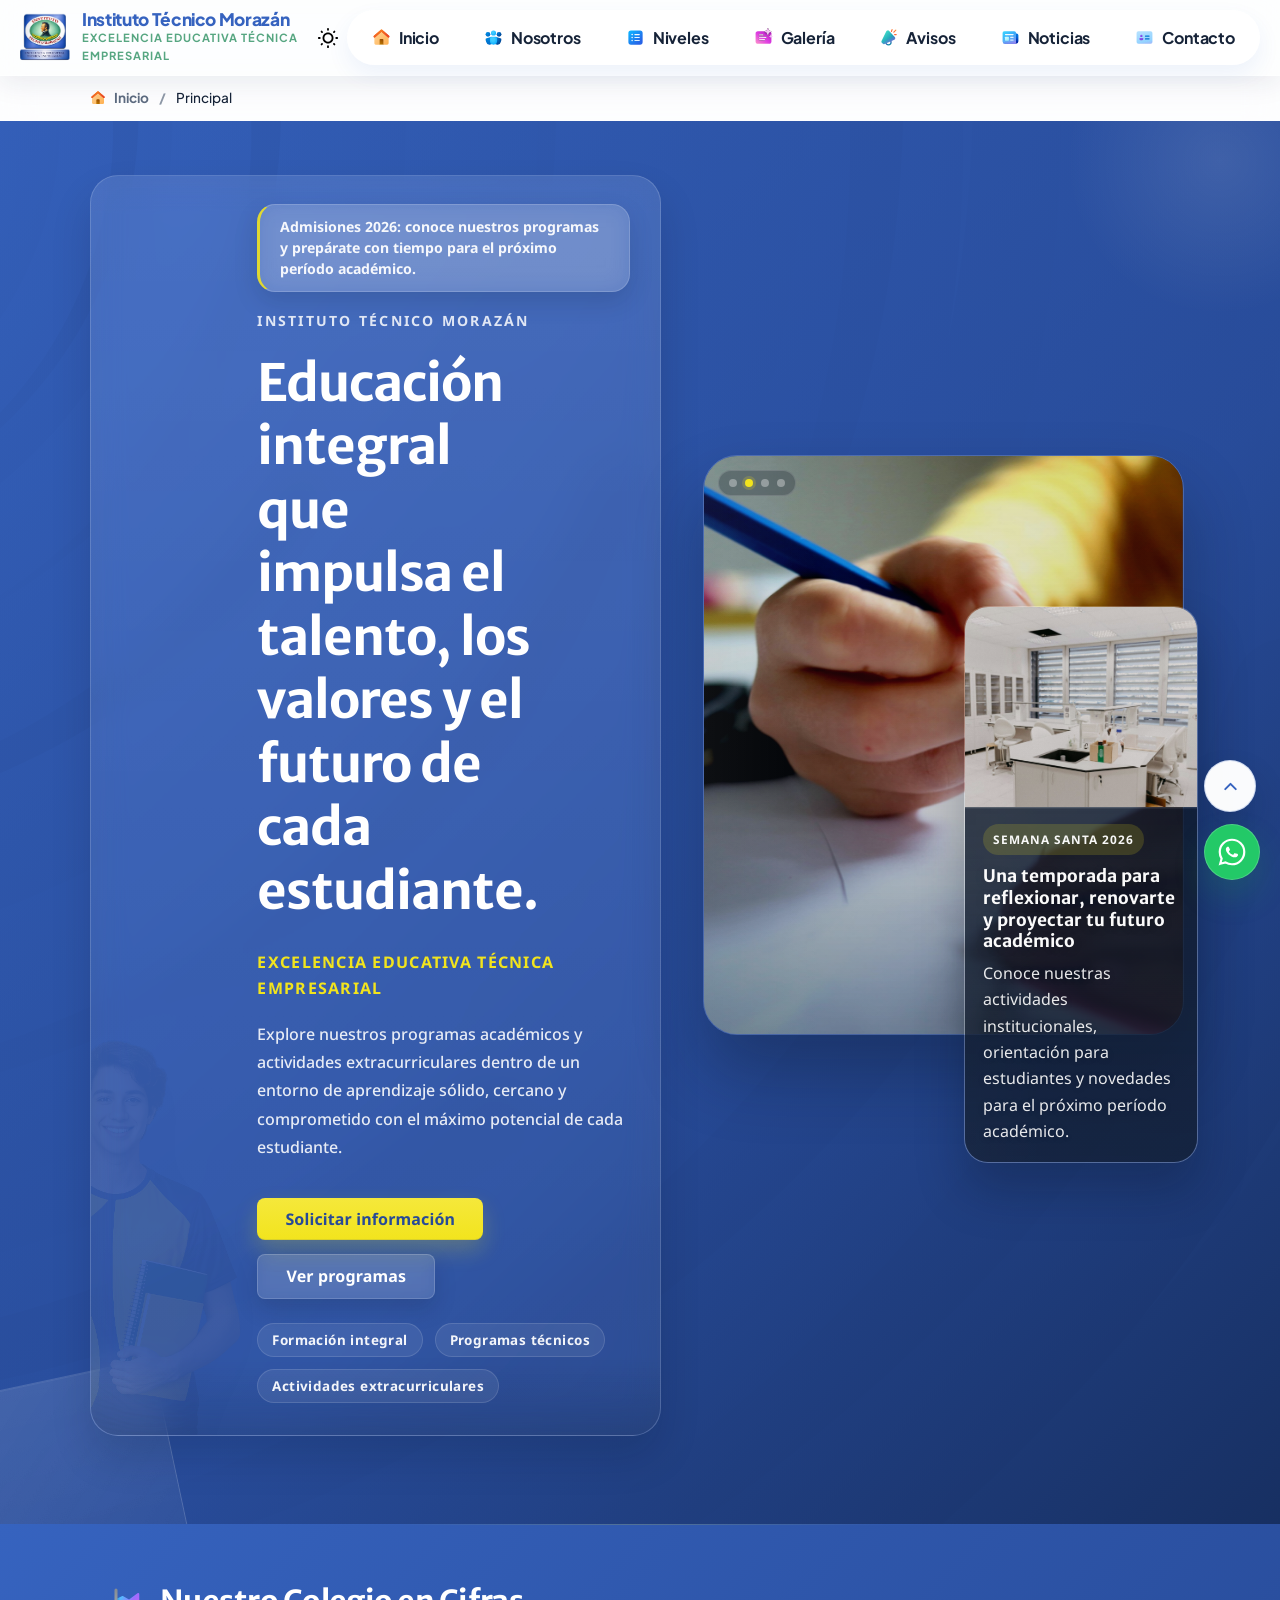
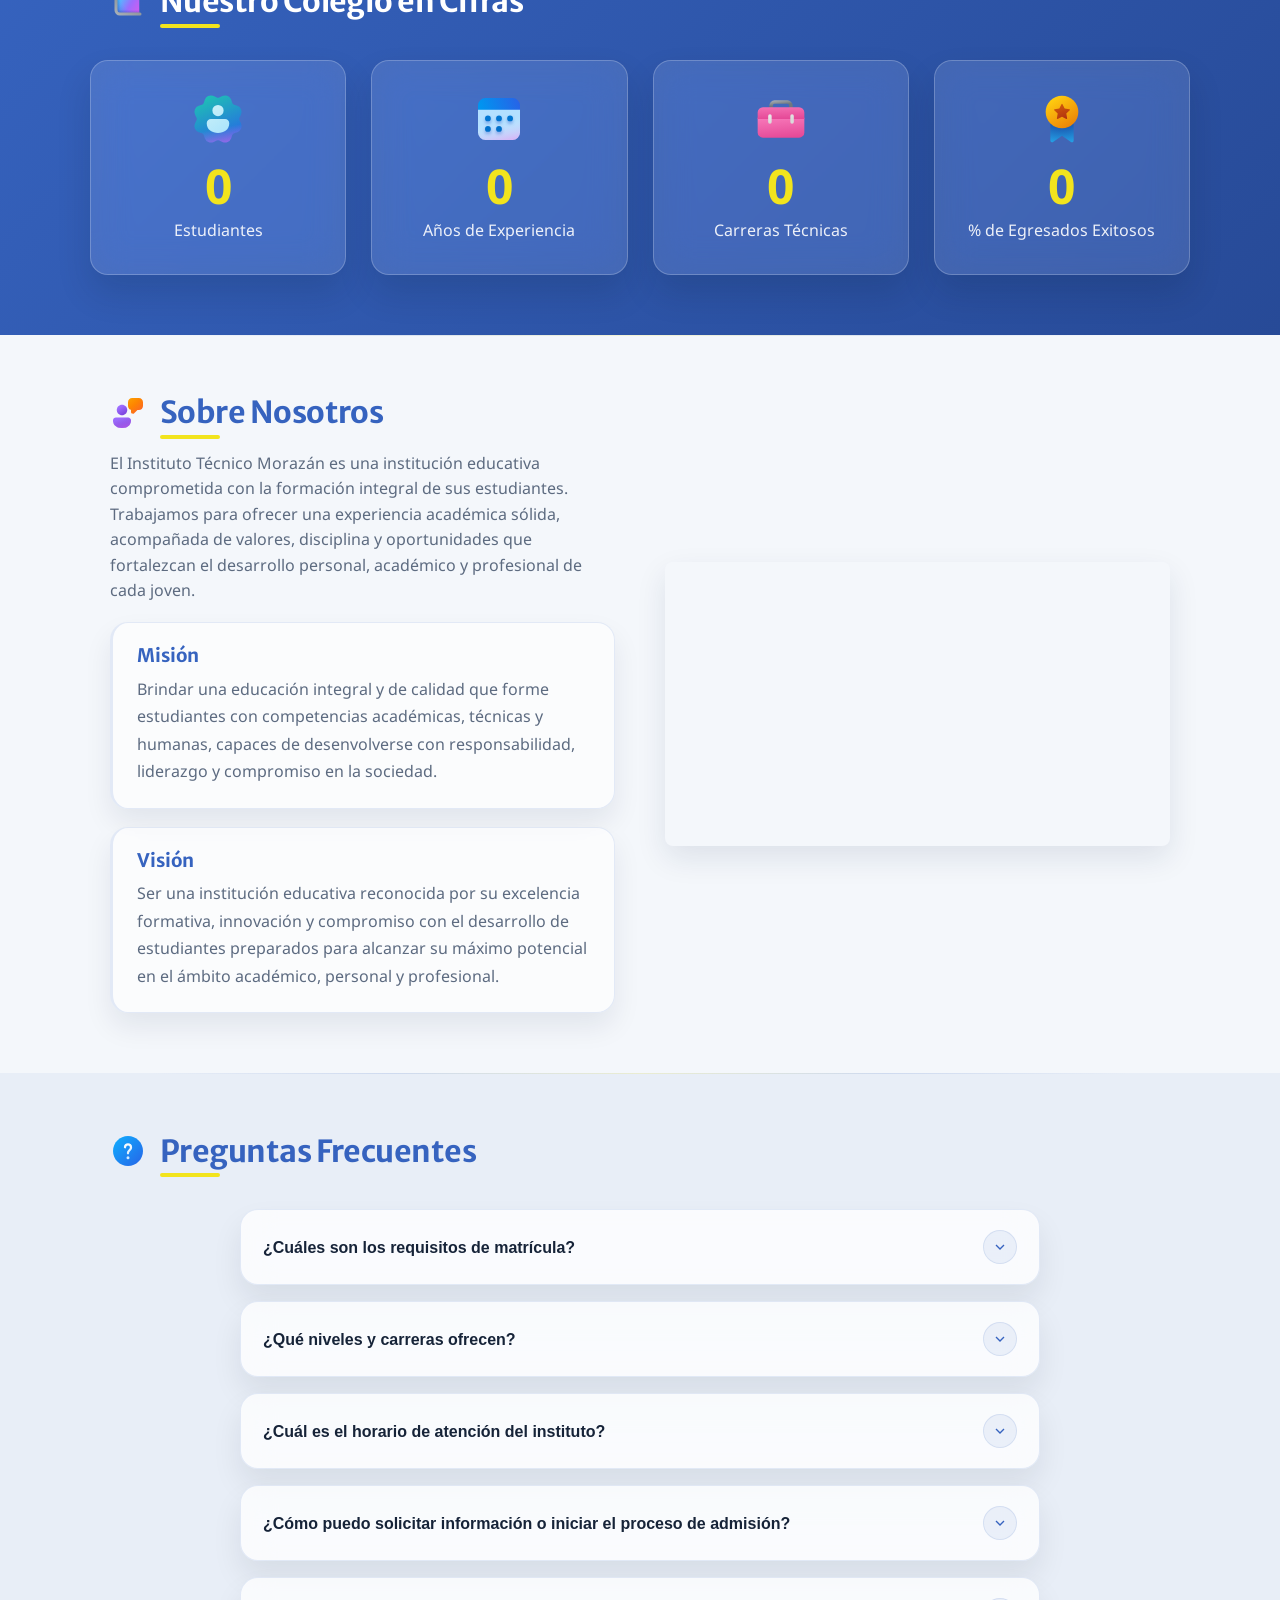
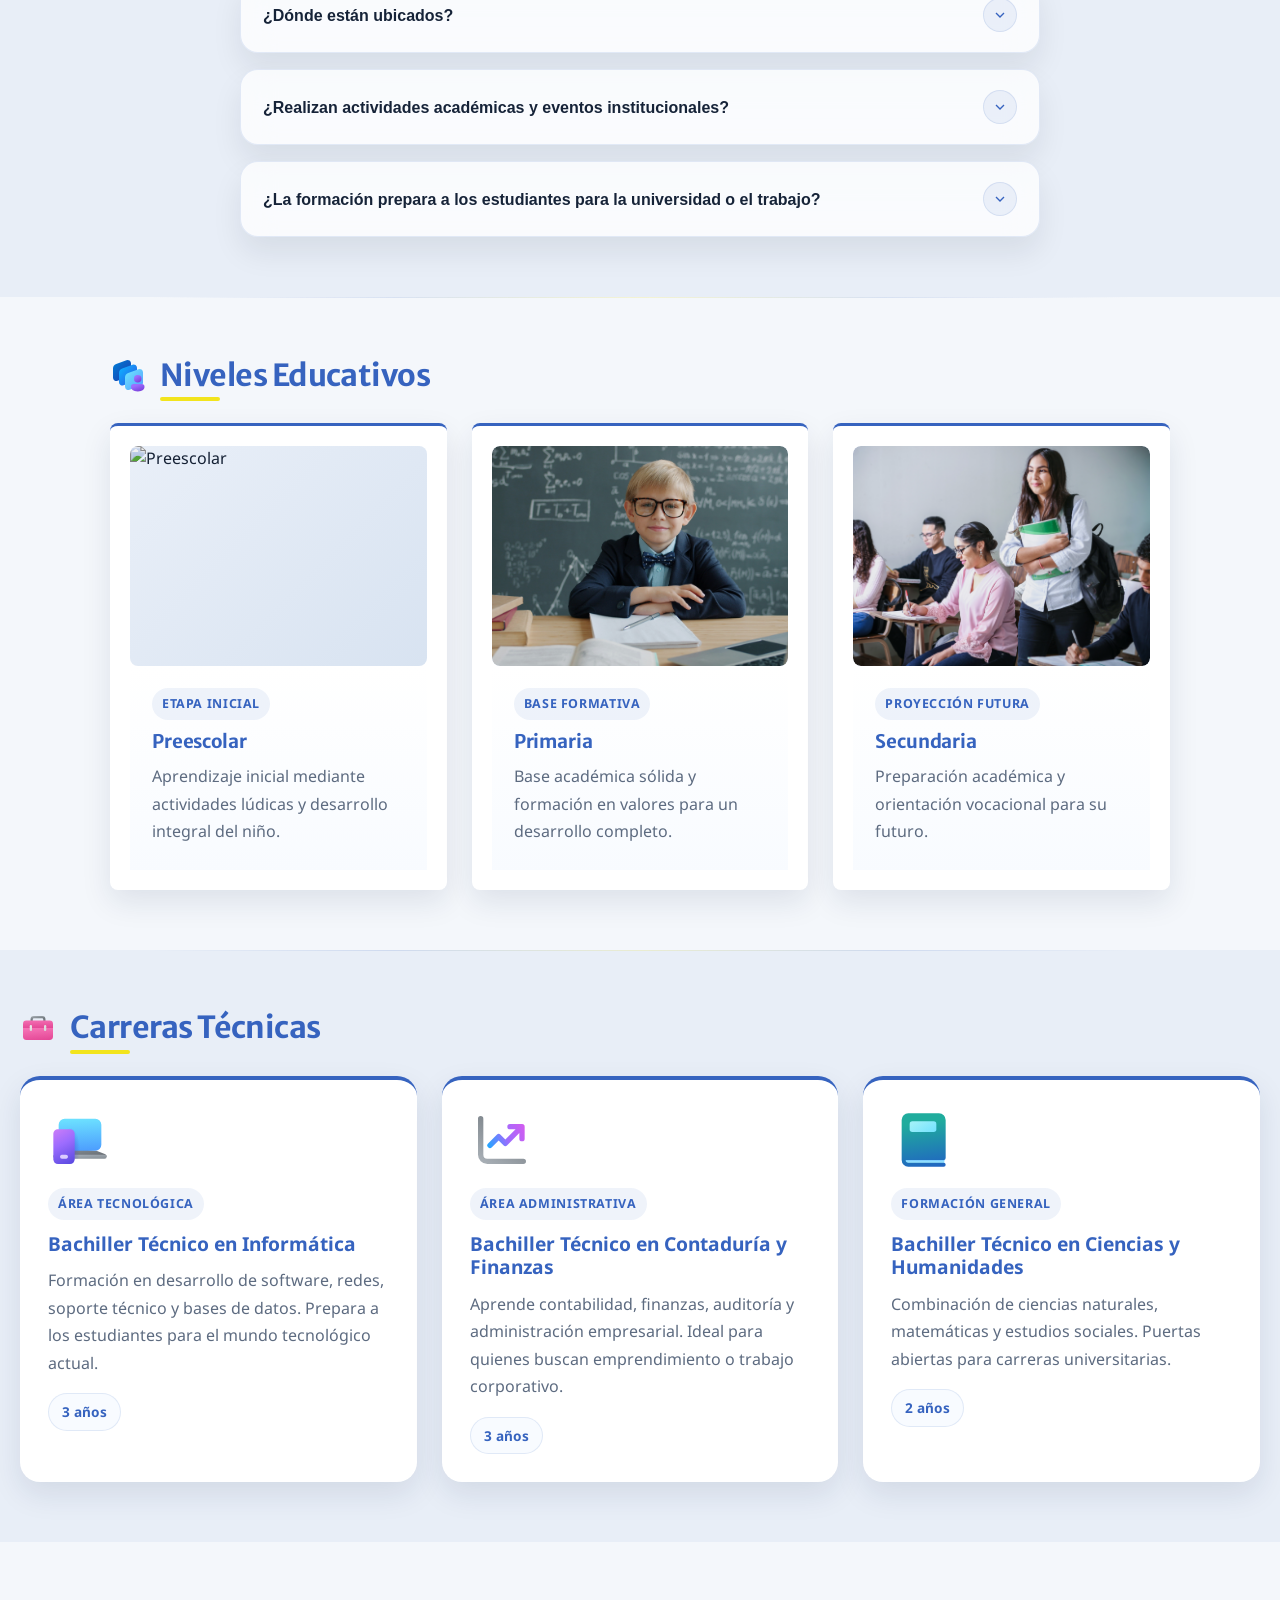
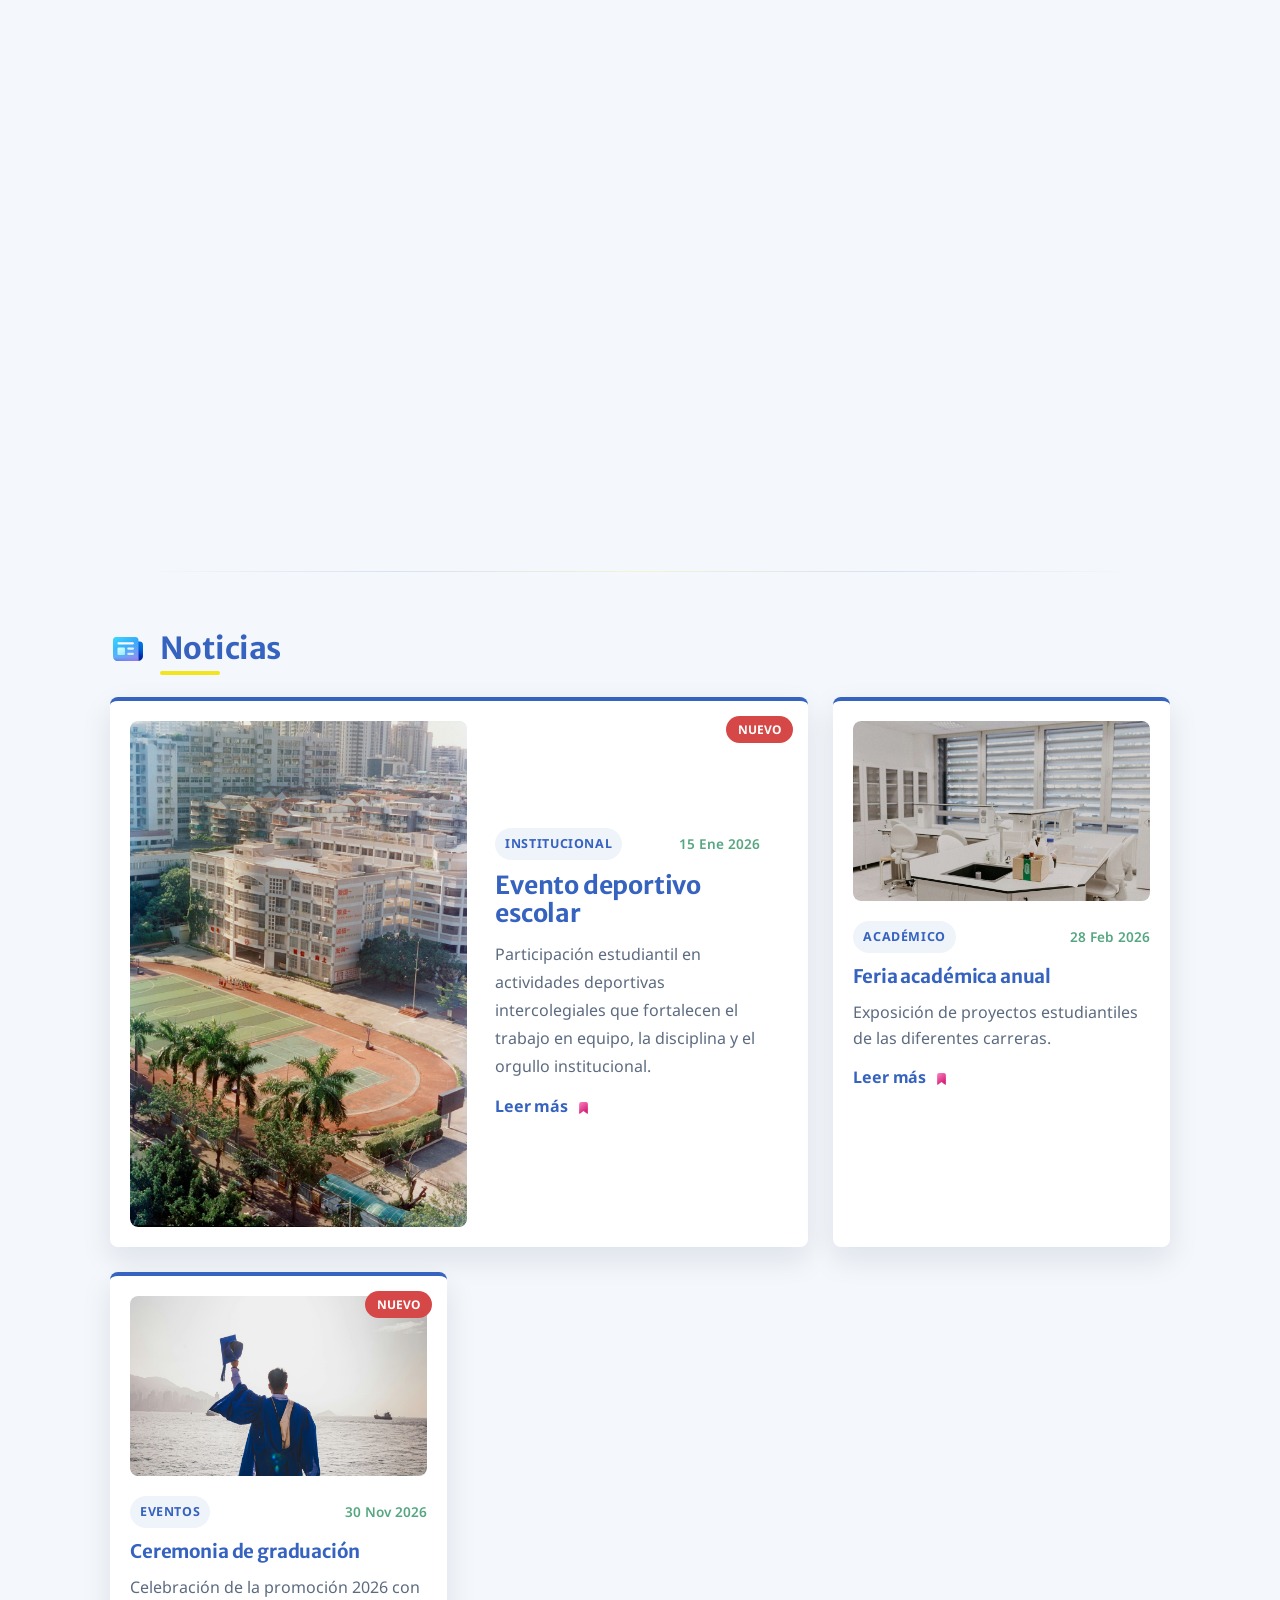
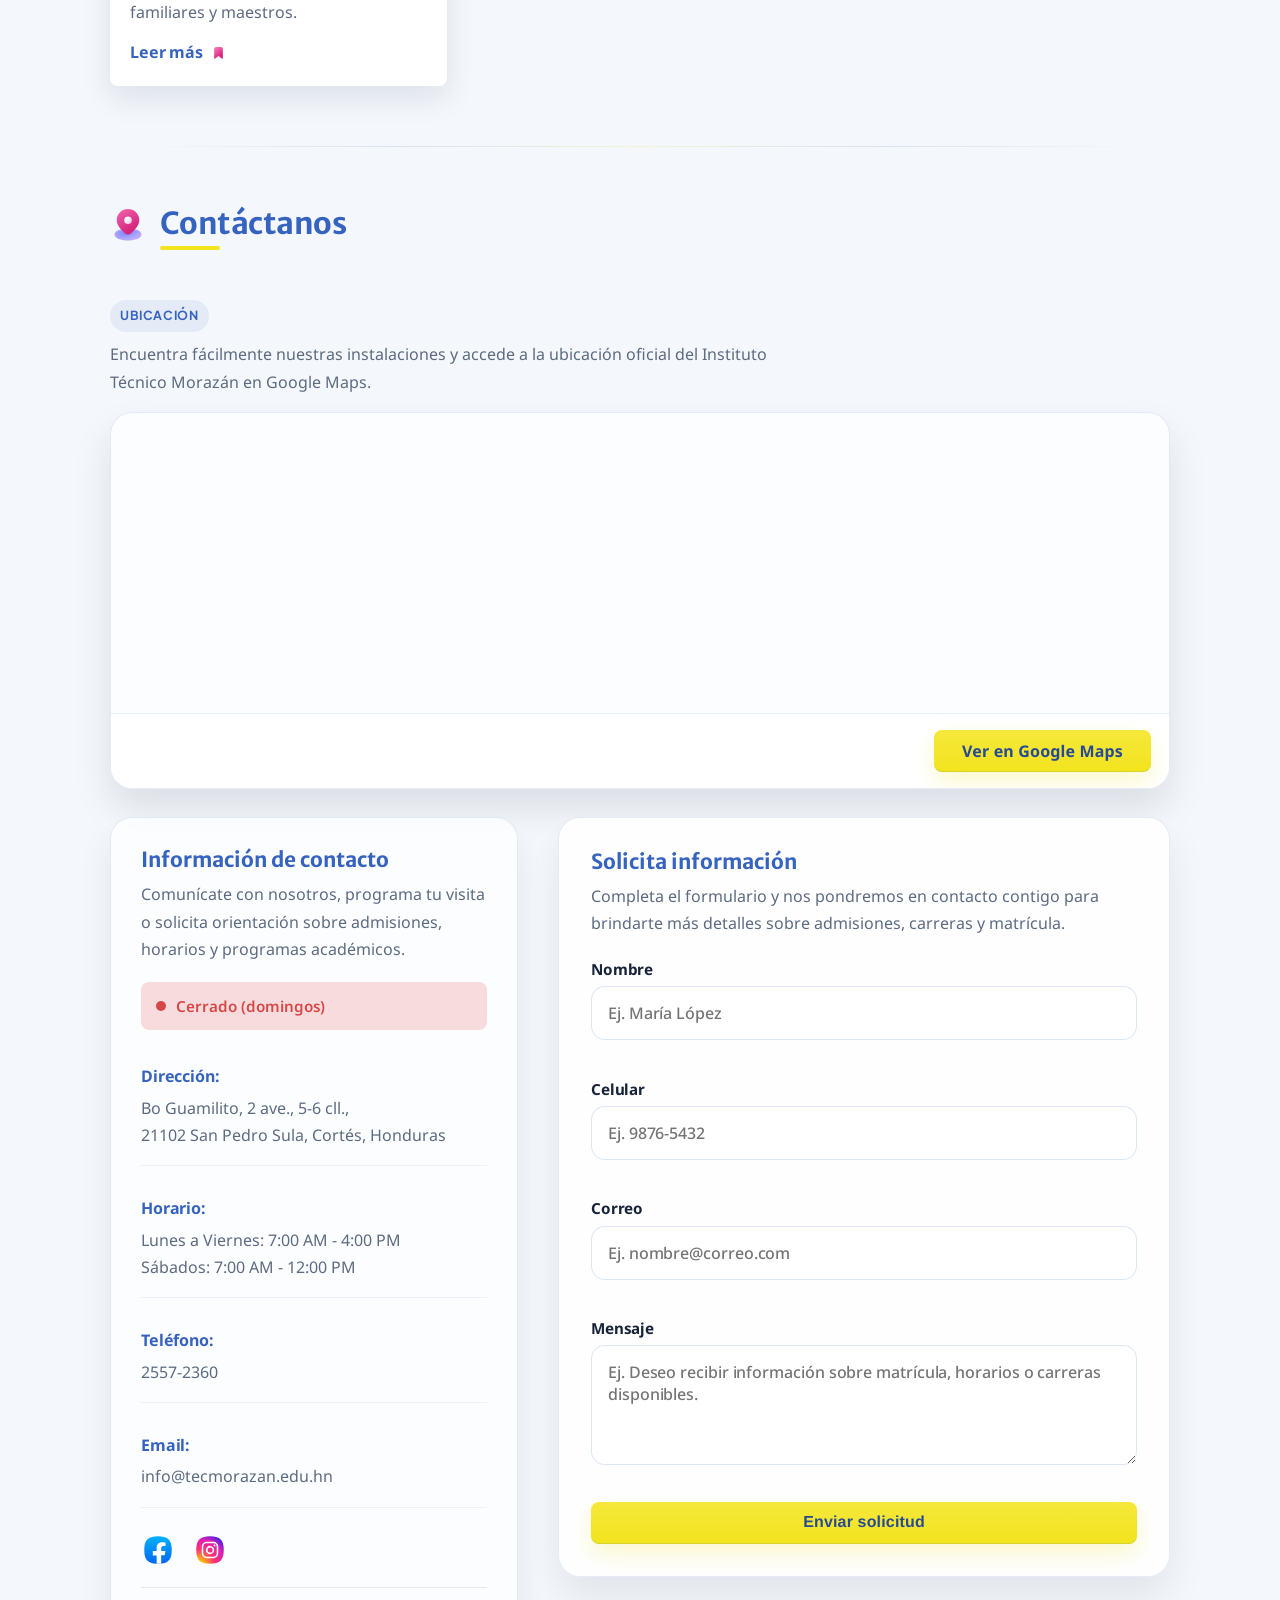
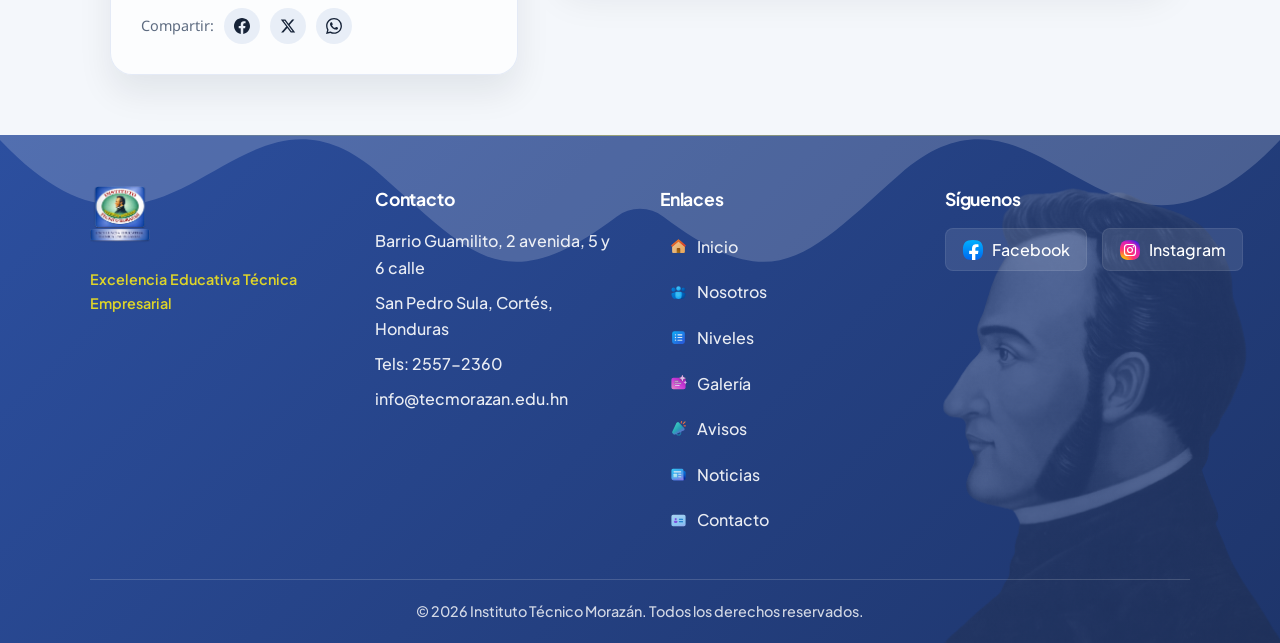
==== WebColegio/index.html @ 5f0348f6 "Add files via upload" ====
<!DOCTYPE html>
<html lang="es">
<head>
    <meta charset="UTF-8">
    <meta name="viewport" content="width=device-width, initial-scale=1.0">

    <title>Instituto Técnico Morazán | Formación integral y excelencia educativa</title>
    <meta name="description" content="El Instituto Técnico Morazán es una institución comprometida con la formación integral de sus estudiantes, con programas académicos y actividades extracurriculares en San Pedro Sula, Honduras.">
    <meta name="robots" content="index, follow">
    <meta name="author" content="Instituto Técnico Morazán">
    <meta name="theme-color" content="#3663BF">

    <!-- Actualizar estas URLs cuando se defina el dominio oficial final del sitio. -->
    <link rel="canonical" href="https://www.tecmorazan.edu.hn/">

    <meta property="og:title" content="Instituto Técnico Morazán | Formación integral y excelencia educativa">
    <meta property="og:description" content="Explore los programas académicos y actividades extracurriculares del Instituto Técnico Morazán. Un entorno de aprendizaje diseñado para impulsar el máximo potencial de cada estudiante.">
    <meta property="og:type" content="website">
    <meta property="og:url" content="https://www.tecmorazan.edu.hn/">
    <meta property="og:site_name" content="Instituto Técnico Morazán">
    <meta property="og:locale" content="es_HN">
    <meta property="og:image" content="https://www.tecmorazan.edu.hn/img/LogoITM.png">

    <meta name="twitter:card" content="summary_large_image">
    <meta name="twitter:title" content="Instituto Técnico Morazán | Formación integral y excelencia educativa">
    <meta name="twitter:description" content="Programas académicos, formación integral y actividades extracurriculares para impulsar el potencial de cada estudiante.">
    <meta name="twitter:image" content="https://www.tecmorazan.edu.hn/img/LogoITM.png">

    <link rel="icon" type="image/svg+xml" href="img/favicon.svg">
    <script>document.documentElement.classList.add('js');</script>
    <link rel="stylesheet" href="css/styles.css">

    <script type="application/ld+json">
    {
        "@context": "https://schema.org",
        "@type": "EducationalOrganization",
        "name": "Instituto Técnico Morazán",
        "description": "Institución comprometida con la formación integral de sus estudiantes, con programas académicos y actividades extracurriculares en San Pedro Sula, Honduras.",
        "url": "https://www.tecmorazan.edu.hn",
        "logo": "https://www.tecmorazan.edu.hn/img/LogoITM.png",
        "telephone": "+5042557-2360",
        "email": "info@tecmorazan.edu.hn",
        "address": {
            "@type": "PostalAddress",
            "streetAddress": "Barrio Guamilito, 2 avenida, 5 y 6 calle",
            "addressLocality": "San Pedro Sula",
            "addressRegion": "Cortés",
            "addressCountry": "HN"
        },
        "sameAs": [
            "https://www.facebook.com/tecnicomorazanhn/",
            "https://www.instagram.com/tecnicomorazan/"
        ]
    }
    </script>
</head>

<body>

<!-- PROGRESS BAR -->
<div class="progress-bar" id="progressBar"></div>

<!-- LOADER -->
<div class="loader" id="loader">
    <div class="loader-content">
        <img src="img/LogoITM.png" alt="ITM" class="loader-logo">
        <img src="img/icons/spinner.svg" alt="" class="loader-spinner" aria-hidden="true">
    </div>
</div>

<header class="header">
    <div class="logo">
        <img src="img/LogoITM.png" alt="Instituto Técnico Morazán" class="logo-img">
        <div class="logo-text">
            <span class="logo-nombre">Instituto Técnico Morazán</span>
            <span class="logo-lema">Excelencia Educativa Técnica Empresarial</span>
        </div>
    </div>

    <button class="theme-toggle has-tooltip tooltip-bottom" aria-label="Cambiar tema" data-tooltip="Cambiar tema" id="themeToggle">
        <svg class="icon-sun" xmlns="http://www.w3.org/2000/svg" width="24" height="24" viewBox="0 0 24 24" aria-hidden="true"><defs><mask id="SVGUXuaaerw"><path fill="#fff" d="M12 6c3.31 0 6 2.69 6 6c0 3.31 -2.69 6 -6 6c-3.31 0 -6 -2.69 -6 -6c0 -3.31 2.69 -6 6 -6Z"><animate fill="freeze" attributeName="d" dur="0.4s" values="M12 2c5.52 0 10 4.48 10 10c0 5.52 -4.48 10 -10 10c-5.52 0 -10 -4.48 -10 -10c0 -5.52 4.48 -10 10 -10Z;M12 6c3.31 0 6 2.69 6 6c0 3.31 -2.69 6 -6 6c-3.31 0 -6 -2.69 -6 -6c0 -3.31 2.69 -6 6 -6Z"/></path><path d="M22 -4c3.31 0 6 2.69 6 6c0 3.31 -2.69 6 -6 6c-3.31 0 -6 -2.69 -6 -6c0 -3.31 2.69 -6 6 -6Z"><animate fill="freeze" attributeName="d" dur="0.4s" values="M18 -4c5.52 0 10 4.48 10 10c0 5.52 -4.48 10 -10 10c-5.52 0 -10 -4.48 -10 -10c0 -5.52 4.48 -10 10 -10Z;M22 -4c3.31 0 6 2.69 6 6c0 3.31 -2.69 6 -6 6c-3.31 0 -6 -2.69 -6 -6c0 -3.31 2.69 -6 6 -6Z"/><set fill="freeze" attributeName="opacity" begin="0.4s" to="0"/></path><path d="M12 8c2.21 0 4 1.79 4 4c0 2.21 -1.79 4 -4 4c-2.21 0 -4 -1.79 -4 -4c0 -2.21 1.79 -4 4 -4Z"><animate fill="freeze" attributeName="d" dur="0.4s" values="M12 4c4.42 0 8 3.58 8 8c0 4.42 -3.58 8 -8 8c-4.42 0 -8 -3.58 -8 -8c0 -4.42 3.58 -8 8 -8Z;M12 8c2.21 0 4 1.79 4 4c0 2.21 -1.79 4 -4 4c-2.21 0 -4 -1.79 -4 -4c0 -2.21 1.79 -4 4 -4Z"/></path></mask><mask id="SVGjqg97bFZ"><path fill="#fff" d="M22 -6c4.42 0 8 3.58 8 8c0 4.42 -3.58 8 -8 8c-4.42 0 -8 -3.58 -8 -8c0 -4.42 3.58 -8 8 -8Z"><animate fill="freeze" attributeName="d" dur="0.4s" values="M18 -6c6.62 0 12 5.38 12 12c0 6.62 -5.38 12 -12 12c-6.62 0 -12 -5.38 -12 -12c0 -6.62 5.38 -12 12 -12Z;M22 -6c4.42 0 8 3.58 8 8c0 4.42 -3.58 8 -8 8c-4.42 0 -8 -3.58 -8 -8c0 -4.42 3.58 -8 8 -8Z"/><set fill="freeze" attributeName="opacity" begin="0.4s" to="0"/></path><path d="M22 -4c3.31 0 6 2.69 6 6c0 3.31 -2.69 6 -6 6c-3.31 0 -6 -2.69 -6 -6c0 -3.31 2.69 -6 6 -6ZM6 12v-20h26v26h-20c3.31 0 6 -2.69 6 -6c0 -3.31 -2.69 -6 -6 -6c-3.31 0 -6 2.69 -6 6Z"><animate fill="freeze" attributeName="d" dur="0.4s" values="M18 -4c5.52 0 10 4.48 10 10c0 5.52 -4.48 10 -10 10c-5.52 0 -10 -4.48 -10 -10c0 -5.52 4.48 -10 10 -10ZM2 12v-20h30v30h-20c5.52 0 10 -4.48 10 -10c0 -5.52 -4.48 -10 -10 -10c-5.52 0 -10 4.48 -10 10Z;M22 -4c3.31 0 6 2.69 6 6c0 3.31 -2.69 6 -6 6c-3.31 0 -6 -2.69 -6 -6c0 -3.31 2.69 -6 6 -6ZM6 12v-20h26v26h-20c3.31 0 6 -2.69 6 -6c0 -3.31 -2.69 -6 -6 -6c-3.31 0 -6 2.69 -6 6Z"/><set fill="freeze" attributeName="opacity" begin="0.4s" to="0"/></path></mask></defs><g fill="#000"><path d="M0 0h24v24H0z" mask="url(#SVGUXuaaerw)"/><path d="M0 0h24v24H0z" mask="url(#SVGjqg97bFZ)"/></g><g fill="none" stroke="#000" stroke-linecap="round" stroke-linejoin="round" stroke-width="2"><path d="M12 21v1M21 12h1M12 3v-1M3 12h-1" opacity="0"><set fill="freeze" attributeName="opacity" begin="0.4s" to="1"/><animate fill="freeze" attributeName="d" begin="0.4s" dur="0.2s" values="M12 19v1M19 12h1M12 5v-1M5 12h-1;M12 21v1M21 12h1M12 3v-1M3 12h-1"/></path><path d="M18.5 18.5l0.5 0.5M18.5 5.5l0.5 -0.5M5.5 5.5l-0.5 -0.5M5.5 18.5l-0.5 0.5" opacity="0"><set fill="freeze" attributeName="opacity" begin="0.6s" to="1"/><animate fill="freeze" attributeName="d" begin="0.6s" dur="0.2s" values="M17 17l0.5 0.5M17 7l0.5 -0.5M7 7l-0.5 -0.5M7 17l-0.5 0.5;M18.5 18.5l0.5 0.5M18.5 5.5l0.5 -0.5M5.5 5.5l-0.5 -0.5M5.5 18.5l-0.5 0.5"/></path></g></svg>
        <svg class="icon-moon" xmlns="http://www.w3.org/2000/svg" width="24" height="24" viewBox="0 0 24 24" aria-hidden="true"><path fill="none" stroke="#fff" stroke-dasharray="62" stroke-linecap="round" stroke-linejoin="round" stroke-width="2" d="M12 3c-4.97 0 -9 4.03 -9 9c0 4.97 4.03 9 9 9c3.53 0 6.59 -2.04 8.06 -5c0 0 -6.06 1.5 -9.06 -3c-3 -4.5 1 -10 1 -10Z"><animate fill="freeze" attributeName="stroke-dashoffset" dur="0.6s" values="62;0"/></path></svg>
    </button>

    <button class="menu-toggle has-tooltip tooltip-bottom tooltip-shift-left" aria-label="Abrir menú" data-tooltip="Abrir menú" aria-expanded="false">
        <div class="menu-icon">
            <span></span>
            <span></span>
            <span></span>
        </div>
    </button>

    <nav class="nav" aria-label="Menú principal">
        <a href="#inicio"><img src="img/icons/inicio.svg" alt="" class="nav-link-icon" aria-hidden="true"><span>Inicio</span></a>
        <a href="#nosotros"><img src="img/icons/nosotros.svg" alt="" class="nav-link-icon" aria-hidden="true"><span>Nosotros</span></a>
        <a href="#niveles"><img src="img/icons/niveles.svg" alt="" class="nav-link-icon" aria-hidden="true"><span>Niveles</span></a>
        <a href="#galeria"><img src="img/icons/galeria.svg" alt="" class="nav-link-icon" aria-hidden="true"><span>Galería</span></a>
        <a href="#avisos"><img src="img/icons/avisos.svg" alt="" class="nav-link-icon" aria-hidden="true"><span>Avisos</span></a>
        <a href="#noticias"><img src="img/icons/noticias.svg" alt="" class="nav-link-icon" aria-hidden="true"><span>Noticias</span></a>
        <a href="#contacto-info"><img src="img/icons/contactos.svg" alt="" class="nav-link-icon" aria-hidden="true"><span>Contacto</span></a>
    </nav>
</header>

<!-- BREADCRUMB -->
<nav class="breadcrumb" aria-label="Breadcrumb">
    <div class="breadcrumb-content">
        <a href="#inicio" class="breadcrumb-home"><img src="img/icons/inicio.svg" alt="" class="breadcrumb-icon" aria-hidden="true"><span>Inicio</span></a>
        <span class="breadcrumb-separator">/</span>
        <span id="breadcrumb-current">Principal</span>
    </div>
</nav>

<main>

<!-- HERO -->
<section id="inicio" class="hero fade-in">
    <div class="hero-inner">
        <div class="hero-copy">
            <img src="img/estudiante.png" alt="" class="hero-student-figure" aria-hidden="true">
            <!-- Este mensaje superior cambia automaticamente junto con la imagen principal del hero desde HERO_MAIN_SLIDES en js/script.js. -->
            <p class="hero-seasonal-note"><span id="heroSeasonalNote">Formación integral con identidad institucional, acompañamiento cercano y visión de futuro para cada estudiante.</span></p>
            <p class="hero-kicker">Instituto Técnico Morazán</p>
            <h1 class="hero-title-intro" id="heroTitleIntro">Educación integral que impulsa el talento, los valores y el futuro de cada estudiante.</h1>
            <p class="hero-lema">Excelencia Educativa Técnica Empresarial</p>
            <p class="hero-subtitle">Explore nuestros programas académicos y actividades extracurriculares dentro de un entorno de aprendizaje sólido, cercano y comprometido con el máximo potencial de cada estudiante.</p>
            <div class="hero-actions">
                <a href="#contacto-info" class="btn btn-primary" draggable="false">Solicitar información</a>
                <a href="#niveles" class="btn btn-secondary" draggable="false">Ver programas</a>
            </div>
            <div class="hero-highlights" aria-label="Aspectos destacados">
                <span>Formación integral</span>
                <span>Programas técnicos</span>
                <span>Actividades extracurriculares</span>
            </div>
        </div>
        <div class="hero-media">
            <!-- La imagen principal del hero rota automaticamente. Se configura desde HERO_MAIN_SLIDES en js/script.js. -->
            <div class="hero-image-frame">
                <!-- Este bloque funciona como slider visual principal. Cambia las imágenes desde HERO_MAIN_SLIDES en js/script.js. -->
                <div class="hero-support-dots hero-image-dots" id="heroMainDots" aria-label="Imágenes destacadas del hero"></div>
                <img src="img/hero-slides/imagenColegioPrin.jpg" alt="Vista principal del Instituto Técnico Morazán" loading="eager" fetchpriority="high" id="heroMainImage">
                <img src="img/hero-slides/imagenColegioPrin.jpg" alt="" aria-hidden="true" id="heroMainImageNext">
            </div>
            <div class="hero-support-card">
                <!-- Esta card secundaria es fija. Su imagen y texto se editan manualmente aqui en index.html. -->
                <img src="img/noticia-2.jpg" alt="Espacio visual para promociones y actividades institucionales" loading="lazy">
                <div class="hero-support-content">
                    <span class="hero-support-label">Semana Santa 2026</span>
                    <strong>Una temporada para reflexionar, renovarte y proyectar tu futuro académico</strong>
                    <p>Conoce nuestras actividades institucionales, orientación para estudiantes y novedades para el próximo período académico.</p>
                </div>
            </div>
        </div>
    </div>
</section>

<!-- ESTADÍSTICAS -->
<section class="section stats-section fade-in">
    <h2 class="section-title-with-icon"><img src="img/icons/colegioCifras.svg" alt="" class="section-title-icon" aria-hidden="true"><span>Nuestro Colegio en Cifras</span></h2>
    <div class="stats-grid">
        <!-- Actualiza solo el numero de data-target en cada cifra -->
        <div class="stat-card">
            <div class="stat-icon"><img src="img/icons/estudiantes.svg" alt="" aria-hidden="true"></div>
            <div class="stat-number" data-target="500">0</div>
            <div class="stat-label">Estudiantes</div>
        </div>
        <div class="stat-card">
            <div class="stat-icon"><img src="img/icons/aniosExperiencia.svg" alt="" aria-hidden="true"></div>
            <div class="stat-number" data-target="0" data-foundation="1990-02-05">0</div>
            <div class="stat-label">Años de Experiencia</div>
        </div>
        <div class="stat-card">
            <div class="stat-icon"><img src="img/icons/carreras.svg" alt="" aria-hidden="true"></div>
            <div class="stat-number" data-target="8">0</div>
            <div class="stat-label">Carreras Técnicas</div>
        </div>
        <div class="stat-card">
            <div class="stat-icon"><img src="img/icons/egresadosExitosos.svg" alt="" aria-hidden="true"></div>
            <div class="stat-number" data-target="95">0</div>
            <div class="stat-label">% de Egresados Exitosos</div>
        </div>
    </div>
</section>

<!-- SOBRE NOSOTROS -->
<section id="nosotros" class="section about-section fade-in">
    <div class="about-content">
        <div class="about-text">
            <h2 class="section-title-with-icon"><img src="img/icons/sobreNosotros.svg" alt="" class="section-title-icon" aria-hidden="true"><span>Sobre Nosotros</span></h2>
            <!-- En esta sección puedes reemplazar descripcion, misión y visión por el texto oficial del colegio. -->
            <p>El Instituto Técnico Morazán es una institución educativa comprometida con la formación integral de sus estudiantes. Trabajamos para ofrecer una experiencia académica sólida, acompañada de valores, disciplina y oportunidades que fortalezcan el desarrollo personal, académico y profesional de cada joven.</p>
            <div class="about-block">
                <h3>Misión</h3>
                <p>Brindar una educación integral y de calidad que forme estudiantes con competencias académicas, técnicas y humanas, capaces de desenvolverse con responsabilidad, liderazgo y compromiso en la sociedad.</p>
            </div>
            <div class="about-block">
                <h3>Visión</h3>
                <p>Ser una institución educativa reconocida por su excelencia formativa, innovación y compromiso con el desarrollo de estudiantes preparados para alcanzar su máximo potencial en el ámbito académico, personal y profesional.</p>
            </div>
        </div>
        <div class="about-video">
            <div class="video-container">
                <iframe src="https://www.youtube.com/embed/dQw4w9WgXcQ" title="Video Institucional" frameborder="0" allow="accelerometer; autoplay; clipboard-write; encrypted-media; gyroscope; picture-in-picture" allowfullscreen loading="lazy"></iframe>
            </div>
        </div>
    </div>
</section>

<!-- FAQ -->
<section class="section faq-section fade-in">
    <h2 class="section-title-with-icon"><img src="img/icons/preguntasFrecuentes.svg" alt="" class="section-title-icon" aria-hidden="true"><span>Preguntas Frecuentes</span></h2>
    <div class="faq-container">
        <div class="faq-item">
            <button class="faq-question" aria-expanded="false">
                <span>¿Cuáles son los requisitos de matrícula?</span>
                <svg class="faq-icon" xmlns="http://www.w3.org/2000/svg" width="20" height="20" viewBox="0 0 24 24" fill="none" stroke="currentColor" stroke-width="2"><polyline points="6 9 12 15 18 9"></polyline></svg>
            </button>
            <div class="faq-answer">
                <p>Generalmente se solicita partida de nacimiento, certificados de estudios anteriores, fotografías tamaño carnet y el pago correspondiente al proceso de inscripción. Para confirmar los requisitos actualizados puedes escribirnos o visitarnos directamente.</p>
            </div>
        </div>
        <div class="faq-item">
            <button class="faq-question" aria-expanded="false">
                <span>¿Qué niveles y carreras ofrecen?</span>
                <svg class="faq-icon" xmlns="http://www.w3.org/2000/svg" width="20" height="20" viewBox="0 0 24 24" fill="none" stroke="currentColor" stroke-width="2"><polyline points="6 9 12 15 18 9"></polyline></svg>
            </button>
            <div class="faq-answer">
                <p>Contamos con niveles educativos desde preescolar hasta secundaria, además de carreras de bachillerato técnico como Informática, Contaduría y Finanzas, y Ciencias y Humanidades.</p>
            </div>
        </div>
        <div class="faq-item">
            <button class="faq-question" aria-expanded="false">
                <span>¿Cuál es el horario de atención del instituto?</span>
                <svg class="faq-icon" xmlns="http://www.w3.org/2000/svg" width="20" height="20" viewBox="0 0 24 24" fill="none" stroke="currentColor" stroke-width="2"><polyline points="6 9 12 15 18 9"></polyline></svg>
            </button>
            <div class="faq-answer">
                <p>Atendemos de lunes a viernes de 7:00 AM a 4:00 PM y los sábados de 7:00 AM a 12:00 PM. Si deseas información rápida, también puedes escribirnos por WhatsApp.</p>
            </div>
        </div>
        <div class="faq-item">
            <button class="faq-question" aria-expanded="false">
                <span>¿Cómo puedo solicitar información o iniciar el proceso de admisión?</span>
                <svg class="faq-icon" xmlns="http://www.w3.org/2000/svg" width="20" height="20" viewBox="0 0 24 24" fill="none" stroke="currentColor" stroke-width="2"><polyline points="6 9 12 15 18 9"></polyline></svg>
            </button>
            <div class="faq-answer">
                <p>Puedes llenar el formulario de contacto, escribirnos por WhatsApp, llamarnos o visitarnos presencialmente. Con gusto te orientaremos sobre matrícula, requisitos y disponibilidad de cupos.</p>
            </div>
        </div>
        <div class="faq-item">
            <button class="faq-question" aria-expanded="false">
                <span>¿Dónde están ubicados?</span>
                <svg class="faq-icon" xmlns="http://www.w3.org/2000/svg" width="20" height="20" viewBox="0 0 24 24" fill="none" stroke="currentColor" stroke-width="2"><polyline points="6 9 12 15 18 9"></polyline></svg>
            </button>
            <div class="faq-answer">
                <p>Nos encontramos en Bo Guamilito, 2 ave., 5-6 cll., 21102 San Pedro Sula, Cortés, Honduras. En la sección de contacto puedes ver el mapa y abrir la ubicación directamente en Google Maps.</p>
            </div>
        </div>
        <div class="faq-item">
            <button class="faq-question" aria-expanded="false">
                <span>¿Realizan actividades académicas y eventos institucionales?</span>
                <svg class="faq-icon" xmlns="http://www.w3.org/2000/svg" width="20" height="20" viewBox="0 0 24 24" fill="none" stroke="currentColor" stroke-width="2"><polyline points="6 9 12 15 18 9"></polyline></svg>
            </button>
            <div class="faq-answer">
                <p>Sí. Durante el año se desarrollan reuniones, ferias académicas, actividades institucionales y eventos especiales que fortalecen la formación integral de nuestros estudiantes.</p>
            </div>
        </div>
        <div class="faq-item">
            <button class="faq-question" aria-expanded="false">
                <span>¿La formación prepara a los estudiantes para la universidad o el trabajo?</span>
                <svg class="faq-icon" xmlns="http://www.w3.org/2000/svg" width="20" height="20" viewBox="0 0 24 24" fill="none" stroke="currentColor" stroke-width="2"><polyline points="6 9 12 15 18 9"></polyline></svg>
            </button>
            <div class="faq-answer">
                <p>Sí. Nuestra propuesta combina formación académica, valores y preparación técnica para que los estudiantes puedan continuar estudios universitarios o integrarse con mejores bases al entorno laboral.</p>
            </div>
        </div>
    </div>
</section>

<!-- NIVELES -->
<section id="niveles" class="section fade-in">
    <h2 class="section-title-with-icon"><img src="img/icons/nivelesEducativos.svg" alt="" class="section-title-icon" aria-hidden="true"><span>Niveles Educativos</span></h2>
    <div class="grid">
        <!-- Duplica una card para agregar otro nivel educativo -->
        <article class="card nivel-card">
            <div class="card-image image-rounded">
                <img src="img/preescolar.jpg" alt="Preescolar" loading="lazy">
            </div>
            <div class="card-content">
                <span class="nivel-badge">Etapa inicial</span>
                <h3>Preescolar</h3>
                <p>Aprendizaje inicial mediante actividades lúdicas y desarrollo integral del niño.</p>
            </div>
        </article>

        <article class="card nivel-card">
            <div class="card-image image-rounded">
                <img src="img/primaria.jpg" alt="Primaria" loading="lazy">
            </div>
            <div class="card-content">
                <span class="nivel-badge">Base formativa</span>
                <h3>Primaria</h3>
                <p>Base académica sólida y formación en valores para un desarrollo completo.</p>
            </div>
        </article>

        <article class="card nivel-card">
            <div class="card-image image-rounded">
                <img src="img/secundaria.jpg" alt="Secundaria" loading="lazy">
            </div>
            <div class="card-content">
                <span class="nivel-badge">Proyección futura</span>
                <h3>Secundaria</h3>
                <p>Preparación académica y orientación vocacional para su futuro.</p>
            </div>
        </article>
    </div>
</section>

<!-- CARRERAS TÉCNICAS -->
<section class="section careers-section fade-in">
    <h2 class="section-title-with-icon"><img src="img/icons/carreras.svg" alt="" class="section-title-icon" aria-hidden="true"><span>Carreras Técnicas</span></h2>
    <div class="careers-grid">
        <!-- Duplica una card para agregar otra carrera técnica -->
        <div class="career-card">
            <div class="career-icon"><img src="img/icons/informatica.svg" alt="" aria-hidden="true"></div>
            <span class="career-badge">Área tecnológica</span>
            <h3>Bachiller Técnico en Informática</h3>
            <p>Formación en desarrollo de software, redes, soporte técnico y bases de datos. Prepara a los estudiantes para el mundo tecnológico actual.</p>
            <span class="career-duration">3 años</span>
        </div>
        <div class="career-card">
            <div class="career-icon"><img src="img/icons/contaduriaFinanzas.svg" alt="" aria-hidden="true"></div>
            <span class="career-badge">Área administrativa</span>
            <h3>Bachiller Técnico en Contaduría y Finanzas</h3>
            <p>Aprende contabilidad, finanzas, auditoría y administración empresarial. Ideal para quienes buscan emprendimiento o trabajo corporativo.</p>
            <span class="career-duration">3 años</span>
        </div>
        <div class="career-card">
            <div class="career-icon"><img src="img/icons/cienciasHumanidades.svg" alt="" aria-hidden="true"></div>
            <span class="career-badge">Formación general</span>
            <h3>Bachiller Técnico en Ciencias y Humanidades</h3>
            <p>Combinación de ciencias naturales, matemáticas y estudios sociales. Puertas abiertas para carreras universitarias.</p>
            <span class="career-duration">2 años</span>
        </div>
    </div>
</section>

<!-- GALERÍA -->
<section id="galeria" class="section gallery-section fade-in">
    <h2 class="section-title-with-icon section-title-padding"><img src="img/icons/galeriaFotos.svg" alt="" class="section-title-icon" aria-hidden="true"><span>Galería de Fotos</span></h2>
    <p class="gallery-intro">Momentos que reflejan la vida estudiantil, las actividades institucionales y el ambiente formativo del Instituto Técnico Morazán.</p>
    <div class="gallery-grid">
        <!-- Duplica un gallery-item para agregar otra imagen a la galería. Si quieres que una imagen sea la principal, colócala primero. -->
        <button class="gallery-item" type="button" data-src="img/galeria-1.jpg" aria-label="Abrir imagen Evento escolar 1">
            <img src="img/galeria-1.jpg" alt="Evento escolar 1" loading="lazy">
            <div class="gallery-overlay">
                <svg class="gallery-overlay-icon" xmlns="http://www.w3.org/2000/svg" width="24" height="24" viewBox="0 0 24 24" aria-hidden="true"><path fill="none" stroke="#fff" stroke-dasharray="70" stroke-linecap="round" stroke-linejoin="round" stroke-width="2" d="M12 17h-10v-14h20v14Z"><animate fill="freeze" attributeName="stroke-dashoffset" dur="0.6s" values="70;0"/></path><path fill="#fff" d="M10 16h4v0h-4Z"><animate fill="freeze" attributeName="d" begin="0.6s" dur="0.2s" to="M10 16h4v6h-4Z"/></path><g fill="none" stroke="#fff" stroke-linecap="round" stroke-linejoin="round" stroke-width="2"><path stroke-dasharray="6" stroke-dashoffset="6" d="M12 21h3M12 21h-3"><animate fill="freeze" attributeName="stroke-dashoffset" begin="0.8s" dur="0.4s" to="0"/></path><path stroke-dasharray="4" stroke-dashoffset="4" d="M6 7h2M6 7v2M18 13h-2M18 13v-2"><animate fill="freeze" attributeName="stroke-dashoffset" begin="1.2s" dur="0.2s" to="0"/></path></g></svg>
                <div class="gallery-overlay-copy">
                    <span class="gallery-overlay-kicker">Vida institucional</span>
                    <span class="gallery-overlay-text">Momentos destacados del colegio</span>
                </div>
            </div>
        </button>
        <button class="gallery-item" type="button" data-src="img/galeria-2.jpg" aria-label="Abrir imagen Evento escolar 2">
            <img src="img/galeria-2.jpg" alt="Evento escolar 2" loading="lazy">
            <div class="gallery-overlay">
                <svg class="gallery-overlay-icon" xmlns="http://www.w3.org/2000/svg" width="24" height="24" viewBox="0 0 24 24" aria-hidden="true"><path fill="none" stroke="#fff" stroke-dasharray="70" stroke-linecap="round" stroke-linejoin="round" stroke-width="2" d="M12 17h-10v-14h20v14Z"><animate fill="freeze" attributeName="stroke-dashoffset" dur="0.6s" values="70;0"/></path><path fill="#fff" d="M10 16h4v0h-4Z"><animate fill="freeze" attributeName="d" begin="0.6s" dur="0.2s" to="M10 16h4v6h-4Z"/></path><g fill="none" stroke="#fff" stroke-linecap="round" stroke-linejoin="round" stroke-width="2"><path stroke-dasharray="6" stroke-dashoffset="6" d="M12 21h3M12 21h-3"><animate fill="freeze" attributeName="stroke-dashoffset" begin="0.8s" dur="0.4s" to="0"/></path><path stroke-dasharray="4" stroke-dashoffset="4" d="M6 7h2M6 7v2M18 13h-2M18 13v-2"><animate fill="freeze" attributeName="stroke-dashoffset" begin="1.2s" dur="0.2s" to="0"/></path></g></svg>
                <div class="gallery-overlay-copy">
                    <span class="gallery-overlay-kicker">Actividades académicas</span>
                    <span class="gallery-overlay-text">Experiencias que fortalecen el aprendizaje</span>
                </div>
            </div>
        </button>
        <button class="gallery-item" type="button" data-src="img/galeria-3.jpg" aria-label="Abrir imagen Evento escolar 3">
            <img src="img/galeria-3.jpg" alt="Evento escolar 3" loading="lazy">
            <div class="gallery-overlay">
                <svg class="gallery-overlay-icon" xmlns="http://www.w3.org/2000/svg" width="24" height="24" viewBox="0 0 24 24" aria-hidden="true"><path fill="none" stroke="#fff" stroke-dasharray="70" stroke-linecap="round" stroke-linejoin="round" stroke-width="2" d="M12 17h-10v-14h20v14Z"><animate fill="freeze" attributeName="stroke-dashoffset" dur="0.6s" values="70;0"/></path><path fill="#fff" d="M10 16h4v0h-4Z"><animate fill="freeze" attributeName="d" begin="0.6s" dur="0.2s" to="M10 16h4v6h-4Z"/></path><g fill="none" stroke="#fff" stroke-linecap="round" stroke-linejoin="round" stroke-width="2"><path stroke-dasharray="6" stroke-dashoffset="6" d="M12 21h3M12 21h-3"><animate fill="freeze" attributeName="stroke-dashoffset" begin="0.8s" dur="0.4s" to="0"/></path><path stroke-dasharray="4" stroke-dashoffset="4" d="M6 7h2M6 7v2M18 13h-2M18 13v-2"><animate fill="freeze" attributeName="stroke-dashoffset" begin="1.2s" dur="0.2s" to="0"/></path></g></svg>
                <div class="gallery-overlay-copy">
                    <span class="gallery-overlay-kicker">Comunidad educativa</span>
                    <span class="gallery-overlay-text">Espacios de convivencia y participación</span>
                </div>
            </div>
        </button>
        <button class="gallery-item" type="button" data-src="img/galeria-4.jpg" aria-label="Abrir imagen Evento escolar 4">
            <img src="img/galeria-4.jpg" alt="Evento escolar 4" loading="lazy">
            <div class="gallery-overlay">
                <svg class="gallery-overlay-icon" xmlns="http://www.w3.org/2000/svg" width="24" height="24" viewBox="0 0 24 24" aria-hidden="true"><path fill="none" stroke="#fff" stroke-dasharray="70" stroke-linecap="round" stroke-linejoin="round" stroke-width="2" d="M12 17h-10v-14h20v14Z"><animate fill="freeze" attributeName="stroke-dashoffset" dur="0.6s" values="70;0"/></path><path fill="#fff" d="M10 16h4v0h-4Z"><animate fill="freeze" attributeName="d" begin="0.6s" dur="0.2s" to="M10 16h4v6h-4Z"/></path><g fill="none" stroke="#fff" stroke-linecap="round" stroke-linejoin="round" stroke-width="2"><path stroke-dasharray="6" stroke-dashoffset="6" d="M12 21h3M12 21h-3"><animate fill="freeze" attributeName="stroke-dashoffset" begin="0.8s" dur="0.4s" to="0"/></path><path stroke-dasharray="4" stroke-dashoffset="4" d="M6 7h2M6 7v2M18 13h-2M18 13v-2"><animate fill="freeze" attributeName="stroke-dashoffset" begin="1.2s" dur="0.2s" to="0"/></path></g></svg>
                <div class="gallery-overlay-copy">
                    <span class="gallery-overlay-kicker">Instantes institucionales</span>
                    <span class="gallery-overlay-text">Galería de experiencias y logros</span>
                </div>
            </div>
        </button>
    </div>
</section>

<!-- CONTADOR REGRESIVO -->
<section class="countdown-section fade-in">
    <div class="countdown-container">
        <div class="countdown-surface">
            <p class="countdown-kicker">Próximo evento institucional</p>
            <h2>Faltan</h2>
            <p class="countdown-subtitle" id="countdown-subtitle">para Graduación</p>
            <div class="countdown" id="countdown">
                <div class="countdown-item">
                    <span class="countdown-number" id="days">00</span>
                    <span class="countdown-label">Días</span>
                </div>
                <div class="countdown-item">
                    <span class="countdown-number" id="hours">00</span>
                    <span class="countdown-label">Horas</span>
                </div>
                <div class="countdown-item">
                    <span class="countdown-number" id="minutes">00</span>
                    <span class="countdown-label">Minutos</span>
                </div>
                <div class="countdown-item">
                    <span class="countdown-number" id="seconds">00</span>
                    <span class="countdown-label">Segundos</span>
                </div>
            </div>
            <p class="countdown-message" id="countdown-message">¡Celebra con nosotros!</p>
        </div>
    </div>
</section>

<!-- AVISOS -->
<section id="avisos" class="section fade-in">
    <h2 class="section-title-with-icon"><img src="img/icons/avisosImportantes.svg" alt="" class="section-title-icon" aria-hidden="true"><span>Avisos Importantes</span></h2>
    <ul class="avisos">
        <!-- Duplica un aviso-item para agregar otro aviso. Cambia la fecha y el texto segun lo necesites. -->
        <li class="aviso-item">
            <span class="aviso-fecha"><span class="aviso-punto"></span><span>[Fecha]</span></span>
            <div class="aviso-content">
                <span class="aviso-tag">Comunicado</span>
                <span class="aviso-texto">Matrículas abiertas para el ciclo 2026</span>
            </div>
        </li>
        <li class="aviso-item">
            <span class="aviso-fecha"><span class="aviso-punto"></span><span>[Fecha]</span></span>
            <div class="aviso-content">
                <span class="aviso-tag">Institucional</span>
                <span class="aviso-texto">Reunión de padres de familia</span>
            </div>
        </li>
        <li class="aviso-item">
            <span class="aviso-fecha"><span class="aviso-punto"></span><span>[Fecha]</span></span>
            <div class="aviso-content">
                <span class="aviso-tag">Calendario</span>
                <span class="aviso-texto">Inicio de clases próximo mes</span>
            </div>
        </li>
    </ul>
</section>

<!-- PRÓXIMOS EVENTOS -->
<section class="section events-section fade-in">
    <h2 class="section-title-with-icon"><img src="img/icons/proximosEventos.svg" alt="" class="section-title-icon" aria-hidden="true"><span>Próximos Eventos</span></h2>
    <div class="events-timeline">
        <!-- Duplica un event-item para agregar otro evento. Cambia dia, mes, titulo y descripcion segun lo necesites. -->
        <div class="event-item">
            <div class="event-date">
                <span class="event-day">15</span>
                <span class="event-month">Ene</span>
            </div>
            <div class="event-content">
                <span class="event-tag">Admisiones</span>
                <h3>Inscripciones ciclo 2026</h3>
                <p>Período de inscripciones abierto para el nuevo ciclo escolar.</p>
            </div>
        </div>
        <div class="event-item">
            <div class="event-date">
                <span class="event-day">20</span>
                <span class="event-month">Feb</span>
            </div>
            <div class="event-content">
                <span class="event-tag">Institucional</span>
                <h3>Reunión de padres</h3>
                <p>Asamblea general con padres de familia para informar sobre el inicio de clases.</p>
            </div>
        </div>
        <div class="event-item">
            <div class="event-date">
                <span class="event-day">10</span>
                <span class="event-month">Mar</span>
            </div>
            <div class="event-content">
                <span class="event-tag">Académico</span>
                <h3>Feria académica</h3>
                <p>Exposición de proyectos estudiantiles de las carreras técnicas.</p>
            </div>
        </div>
        <div class="event-item">
            <div class="event-date">
                <span class="event-day">30</span>
                <span class="event-month">Nov</span>
            </div>
            <div class="event-content">
                <span class="event-tag">Ceremonia</span>
                <h3>Ceremonia de graduación</h3>
                <p>Acto de graduación de la promoción 2026.</p>
            </div>
        </div>
    </div>
</section>

<!-- TESTIMONIOS -->
<section class="section testimonials-section fade-in">
    <h2 class="section-title-with-icon"><img src="img/icons/dicenEgresados.svg" alt="" class="section-title-icon" aria-hidden="true"><span>Lo que dicen nuestros egresados</span></h2>
    <div class="testimonials-carousel">
        <div class="testimonials-header">
            <p class="testimonials-intro">Historias reales de egresados que hoy avanzan con seguridad en la universidad, el mundo profesional y nuevos proyectos de vida.</p>
            <div class="testimonials-nav">
                <button class="testimonial-btn prev has-tooltip" type="button" aria-label="Testimonio anterior" data-tooltip="Anterior">
                    <svg xmlns="http://www.w3.org/2000/svg" width="20" height="20" viewBox="0 0 24 24" fill="none" stroke="currentColor" stroke-width="2"><polyline points="15 18 9 12 15 6"></polyline></svg>
                </button>
                <div class="testimonial-dots" id="testimonialDots"></div>
                <button class="testimonial-btn next has-tooltip" type="button" aria-label="Siguiente testimonio" data-tooltip="Siguiente">
                    <svg xmlns="http://www.w3.org/2000/svg" width="20" height="20" viewBox="0 0 24 24" fill="none" stroke="currentColor" stroke-width="2"><polyline points="9 18 15 12 9 6"></polyline></svg>
                </button>
            </div>
        </div>
        <div class="testimonials-viewport">
            <div class="testimonials-track" id="testimonialsTrack">
                <!-- Duplica un testimonial-card para agregar otro testimonio. Cambia texto, iniciales, nombre y detalle del egresado. -->
                <article class="testimonial-card">
                    <span class="testimonial-kicker">Egresado destacado</span>
                    <div class="testimonial-quote-mark" aria-hidden="true"><img src="img/icons/quote-double.svg" alt=""></div>
                <p class="testimonial-text">El Instituto Técnico Morazán me dio las herramientas necesarias para insertarme en el mundo laboral. Hoy trabajo como contador en una empresa importante y sigo aplicando lo aprendido cada día.</p>
                <div class="testimonial-author">
                    <div class="author-avatar">CM</div>
                    <div class="author-info">
                        <strong>Carlos Mendoza</strong>
                        <span>Egresado 2018 - Contabilidad</span>
                    </div>
                </div>
                </article>
                <article class="testimonial-card">
                <span class="testimonial-kicker">Trayectoria emprendedora</span>
                <div class="testimonial-quote-mark" aria-hidden="true"><img src="img/icons/quote-double.svg" alt=""></div>
                <p class="testimonial-text">Gracias a la formación técnica en informática, pude crear mi propia empresa de desarrollo de software. Los profesores marcaron una etapa clave y me dieron la seguridad para emprender.</p>
                <div class="testimonial-author">
                    <div class="author-avatar">ML</div>
                    <div class="author-info">
                        <strong>María López</strong>
                        <span>Egresada 2020 - Informática</span>
                    </div>
                </div>
                </article>
                <article class="testimonial-card">
                <span class="testimonial-kicker">Formación integral</span>
                <div class="testimonial-quote-mark" aria-hidden="true"><img src="img/icons/quote-double.svg" alt=""></div>
                <p class="testimonial-text">La formación en valores y técnicas que recibí me abrió las puertas de muchas oportunidades. Siempre destaco la disciplina, el nivel humano y la preparación técnica de la institución.</p>
                <div class="testimonial-author">
                    <div class="author-avatar">JR</div>
                    <div class="author-info">
                        <strong>Juan Rodríguez</strong>
                        <span>Egresado 2019 - Electrónica</span>
                    </div>
                </div>
                </article>
                <article class="testimonial-card">
                <span class="testimonial-kicker">Proyección académica</span>
                <div class="testimonial-quote-mark" aria-hidden="true"><img src="img/icons/quote-double.svg" alt=""></div>
                <p class="testimonial-text">Más que una carrera, encontré una base sólida para seguir creciendo. El acompañamiento docente y el enfoque técnico me prepararon para destacar desde el inicio en mis siguientes retos.</p>
                <div class="testimonial-author">
                    <div class="author-avatar">AL</div>
                    <div class="author-info">
                        <strong>Ana Lucía Torres</strong>
                        <span>Egresada 2021 - Ciencias y Humanidades</span>
                    </div>
                </div>
                </article>
            </div>
        </div>
    </div>
</section>

<!-- NOTICIAS -->
<section id="noticias" class="section fade-in">
    <h2 class="section-title-with-icon"><img src="img/icons/noticias.svg" alt="" class="section-title-icon" aria-hidden="true"><span>Noticias</span></h2>
    <div class="grid news-grid">
        <!-- Duplica una noticia-card para agregar otra noticia. Cambia imagen, fecha, titulo y descripcion segun lo necesites. -->
        <article class="card noticia-card noticia-card-featured">
            <span class="badge-new">Nuevo</span>
            <div class="card-image image-rounded">
                <img src="img/noticia-1.jpg" alt="Evento deportivo" loading="lazy">
            </div>
            <div class="card-content">
                <div class="noticia-meta">
                    <span class="noticia-tag">Institucional</span>
                    <span class="noticia-fecha">15 Ene 2026</span>
                </div>
                <h3>Evento deportivo escolar</h3>
                <p>Participación estudiantil en actividades deportivas intercolegiales que fortalecen el trabajo en equipo, la disciplina y el orgullo institucional.</p>
                <a href="noticias.html" class="news-link"><span>Leer más</span><img src="img/icons/leerMas.svg" alt="" class="news-link-icon" aria-hidden="true"></a>
            </div>
        </article>

        <article class="card noticia-card">
            <div class="card-image image-rounded">
                <img src="img/noticia-2.jpg" alt="Feria académica" loading="lazy">
            </div>
            <div class="card-content">
                <div class="noticia-meta">
                    <span class="noticia-tag">Académico</span>
                    <span class="noticia-fecha">28 Feb 2026</span>
                </div>
                <h3>Feria académica anual</h3>
                <p>Exposición de proyectos estudiantiles de las diferentes carreras.</p>
                <a href="noticias.html" class="news-link"><span>Leer más</span><img src="img/icons/leerMas.svg" alt="" class="news-link-icon" aria-hidden="true"></a>
            </div>
        </article>

        <article class="card noticia-card">
            <span class="badge-new">Nuevo</span>
            <div class="card-image image-rounded">
                <img src="img/noticia-3.jpg" alt="Graduación" loading="lazy">
            </div>
            <div class="card-content">
                <div class="noticia-meta">
                    <span class="noticia-tag">Eventos</span>
                    <span class="noticia-fecha">30 Nov 2026</span>
                </div>
                <h3>Ceremonia de graduación</h3>
                <p>Celebración de la promoción 2026 con familiares y maestros.</p>
                <a href="noticias.html" class="news-link"><span>Leer más</span><img src="img/icons/leerMas.svg" alt="" class="news-link-icon" aria-hidden="true"></a>
            </div>
        </article>
    </div>
</section>

<!-- CONTACTO -->
<section id="contacto" class="section fade-in">
    <h2 class="section-title-with-icon"><img src="img/icons/contactanos.svg" alt="" class="section-title-icon" aria-hidden="true"><span>Contáctanos</span></h2>
    <!-- En esta sección normalmente solo editas textos, enlaces, placeholders y datos de contacto. -->
    <div class="mapa-shell">
        <div class="mapa-head">
            <span class="mapa-kicker">Ubicación</span>
            <p>Encuentra fácilmente nuestras instalaciones y accede a la ubicación oficial del Instituto Técnico Morazán en Google Maps.</p>
        </div>
        <div class="mapa-container">
            <iframe src="https://www.google.com/maps/embed?pb=!1m14!1m8!1m3!1d961.1344862604587!2d-88.023348!3d15.5092664!3m2!1i1024!2i768!4f13.1!3m3!1m2!1s0x8f665b4677a360b5%3A0xf6d8330bb50a873b!2sInstituto%20T%C3%A9cnico%20Moraz%C3%A1n!5e0!3m2!1ses!2shn!4v1774144720718!5m2!1ses!2shn" width="100%" height="300" style="border:0;" allowfullscreen="" loading="lazy" referrerpolicy="no-referrer-when-downgrade"></iframe>
            <div class="mapa-actions">
                <a href="https://www.google.com/maps/search/?api=1&query=Instituto+T%C3%A9cnico+Moraz%C3%A1n%2C+San+Pedro+Sula%2C+Honduras" class="btn btn-primary mapa-link" target="_blank" rel="noopener">Ver en Google Maps</a>
            </div>
        </div>
    </div>
    <div class="contact-container" id="contacto-info">
        <div class="contact-info">
            <div class="contact-info-intro">
                <h3>Información de contacto</h3>
                <p>Comunícate con nosotros, programa tu visita o solicita orientación sobre admisiones, horarios y programas académicos.</p>
            </div>
            <div class="horario-status" id="horarioStatus">
                <span class="status-dot"></span>
                <span class="status-text">Cargando...</span>
            </div>
            <div class="contact-item">
                <strong>Dirección:</strong>
                <p>Bo Guamilito, 2 ave., 5-6 cll.,<br>21102 San Pedro Sula, Cortés, Honduras</p>
            </div>
            <div class="contact-item">
                <strong>Horario:</strong>
                <p>Lunes a Viernes: 7:00 AM - 4:00 PM<br>Sábados: 7:00 AM - 12:00 PM</p>
            </div>
            <div class="contact-item">
                <strong>Teléfono:</strong>
                <p>2557-2360</p>
            </div>
            <div class="contact-item">
                <strong>Email:</strong>
                <p>info@tecmorazan.edu.hn</p>
            </div>
            <div class="contact-social">
                <a href="https://www.facebook.com/tecnicomorazanhn/" target="_blank" rel="noopener" aria-label="Facebook" class="has-tooltip" data-tooltip="Facebook">
                    <img src="img/icons/facebook.svg" alt="" aria-hidden="true">
                </a>
                <a href="https://www.instagram.com/tecnicomorazan/" target="_blank" rel="noopener" aria-label="Instagram" class="has-tooltip" data-tooltip="Instagram">
                    <img src="img/icons/instagram.svg" alt="" aria-hidden="true">
                </a>
            </div>
            <div class="share-buttons">
                <span class="share-label">Compartir:</span>
                <button class="share-btn has-tooltip" onclick="sharePage('facebook')" aria-label="Compartir en Facebook" data-tooltip="Compartir en Facebook">
                    <svg xmlns="http://www.w3.org/2000/svg" width="16" height="16" viewBox="0 0 24 24" fill="currentColor"><path d="M24 12.073c0-6.627-5.373-12-12-12s-12 5.373-12 12c0 5.99 4.388 10.954 10.125 11.854v-8.385H7.078v-3.47h3.047V9.43c0-3.007 1.792-4.669 4.533-4.669 1.312 0 2.686.235 2.686.235v2.953H15.83c-1.491 0-1.956.925-1.956 1.874v2.25h3.328l-.532 3.47h-2.796v8.385C19.612 23.027 24 18.062 24 12.073z"/></svg>
                </button>
                <button class="share-btn has-tooltip" onclick="sharePage('twitter')" aria-label="Compartir en Twitter" data-tooltip="Compartir en X">
                    <svg xmlns="http://www.w3.org/2000/svg" width="16" height="16" viewBox="0 0 24 24" fill="currentColor"><path d="M18.244 2.25h3.308l-7.227 8.26 8.502 11.24H16.17l-5.214-6.817L4.99 21.75H1.68l7.73-8.835L1.254 2.25H8.08l4.713 6.231zm-1.161 17.52h1.833L7.084 4.126H5.117z"/></svg>
                </button>
                <button class="share-btn has-tooltip" onclick="sharePage('whatsapp')" aria-label="Compartir en WhatsApp" data-tooltip="Compartir en WhatsApp">
                    <svg xmlns="http://www.w3.org/2000/svg" width="16" height="16" viewBox="0 0 24 24" fill="currentColor"><path d="M17.472 14.382c-.297-.149-1.758-.867-2.03-.967-.273-.099-.471-.148-.67.15-.197.297-.767.966-.94 1.164-.173.199-.347.223-.644.075-.297-.15-1.255-.463-2.39-1.475-.883-.788-1.48-1.761-1.653-2.059-.173-.297-.018-.458.13-.606.134-.133.298-.347.446-.52.149-.174.198-.298.298-.497.099-.198.05-.371-.025-.52-.075-.149-.669-1.612-.916-2.207-.242-.579-.487-.5-.669-.51-.173-.008-.371-.01-.57-.01-.198 0-.52.074-.792.372-.272.297-1.04 1.016-1.04 2.479 0 1.462 1.065 2.875 1.213 3.074.149.198 2.096 3.2 5.077 4.487.709.306 1.262.489 1.694.625.712.227 1.36.195 1.871.118.571-.085 1.758-.719 2.006-1.413.248-.694.248-1.289.173-1.413-.074-.124-.272-.198-.57-.347m-5.421 7.403h-.004a9.87 9.87 0 01-5.031-1.378l-.361-.214-3.741.982.998-3.648-.235-.374a9.86 9.86 0 01-1.51-5.26c.001-5.45 4.436-9.884 9.888-9.884 2.64 0 5.122 1.03 6.988 2.898a9.825 9.825 0 012.893 6.994c-.003 5.45-4.437 9.884-9.885 9.884m8.413-18.297A11.815 11.815 0 0012.05 0C5.495 0 .16 5.335.157 11.892c0 2.096.547 4.142 1.588 5.945L.057 24l6.305-1.654a11.882 11.882 0 005.683 1.448h.005c6.554 0 11.89-5.335 11.893-11.893a11.821 11.821 0 00-3.48-8.413z"/></svg>
                </button>
            </div>
        </div>
        <form id="contact-form" class="contact-form-card" novalidate>
            <div class="form-intro">
                <h3>Solicita información</h3>
                <p>Completa el formulario y nos pondremos en contacto contigo para brindarte más detalles sobre admisiones, carreras y matrícula.</p>
            </div>
            <div class="form-group">
                <label for="nombre">Nombre</label>
                <input type="text" id="nombre" name="nombre" placeholder="Ej. María López" required>
                <span class="error" aria-live="polite"></span>
            </div>
            <div class="form-group">
                <label for="telefono">Celular</label>
                <input type="tel" id="telefono" name="telefono" inputmode="tel" placeholder="Ej. 9876-5432" required>
                <span class="error" aria-live="polite"></span>
            </div>
            <div class="form-group">
                <label for="email">Correo</label>
                <input type="email" id="email" name="email" placeholder="Ej. nombre@correo.com" required>
                <span class="error" aria-live="polite"></span>
            </div>
            <div class="form-group">
                <label for="mensaje">Mensaje</label>
                <textarea id="mensaje" name="mensaje" rows="4" placeholder="Ej. Deseo recibir información sobre matrícula, horarios o carreras disponibles."></textarea>
                <span class="error" aria-live="polite"></span>
            </div>
            <button type="submit" class="btn btn-primary">Enviar solicitud</button>
        </form>
    </div>
</section>

</main>

<!-- FLOATING BUTTONS -->
<div class="floating-buttons">
    <button class="btn-scroll-top has-tooltip tooltip-left" aria-label="Volver arriba" data-tooltip="Volver arriba" id="scrollTop">
        <svg xmlns="http://www.w3.org/2000/svg" width="20" height="20" viewBox="0 0 24 24" fill="none" stroke="currentColor" stroke-width="2" stroke-linecap="round" stroke-linejoin="round"><polyline points="18 15 12 9 6 15"></polyline></svg>
    </button>
    <a href="https://wa.me/50425572360?text=Hola,%20me%20interesa%20obtener%20información%20sobre%20el%20Instituto%20Técnico%20Morazán" class="btn-whatsapp has-tooltip tooltip-left" target="_blank" rel="noopener" aria-label="Contactar por WhatsApp" data-tooltip="Contactar por WhatsApp">
        <img src="img/icons/whatsapp.svg" alt="" aria-hidden="true">
    </a>
</div>

<!-- MODAL GALERÍA -->
<div class="modal" id="galleryModal">
    <div class="modal-content">
        <button class="modal-close has-tooltip tooltip-bottom" aria-label="Cerrar" data-tooltip="Cerrar imagen">
            <img src="img/icons/cerrar.svg" alt="" aria-hidden="true">
        </button>
        <img src="" alt="" id="modalImage">
    </div>
</div>

<!-- TOAST CONTAINER -->
<div class="toast-container" id="toastContainer"></div>

<footer class="footer">
    <img src="img/frame/frame.svg" alt="" class="footer-frame" aria-hidden="true">
    <div class="footer-content">
        <div class="footer-section">
            <div class="footer-brand">
                <div class="footer-brand-copy">
                    <img src="img/LogoITM.png" alt="Logo ITM" class="footer-logo">
                    <p class="footer-lema">Excelencia Educativa Técnica Empresarial</p>
                </div>
            </div>
        </div>
        <div class="footer-section">
            <h4>Contacto</h4>
            <p>Barrio Guamilito, 2 avenida, 5 y 6 calle</p>
            <p>San Pedro Sula, Cortés, Honduras</p>
            <p>Tels: 2557-2360</p>
            <p>info@tecmorazan.edu.hn</p>
        </div>
        <div class="footer-section">
            <h4>Enlaces</h4>
            <nav aria-label="Enlaces del footer">
                <a href="#inicio"><img src="img/icons/inicio.svg" alt="" class="footer-link-icon" aria-hidden="true"><span>Inicio</span></a>
                <a href="#nosotros"><img src="img/icons/nosotros.svg" alt="" class="footer-link-icon" aria-hidden="true"><span>Nosotros</span></a>
                <a href="#niveles"><img src="img/icons/niveles.svg" alt="" class="footer-link-icon" aria-hidden="true"><span>Niveles</span></a>
                <a href="#galeria"><img src="img/icons/galeria.svg" alt="" class="footer-link-icon" aria-hidden="true"><span>Galería</span></a>
                <a href="#avisos"><img src="img/icons/avisos.svg" alt="" class="footer-link-icon" aria-hidden="true"><span>Avisos</span></a>
                <a href="#noticias"><img src="img/icons/noticias.svg" alt="" class="footer-link-icon" aria-hidden="true"><span>Noticias</span></a>
                <a href="#contacto-info"><img src="img/icons/contactos.svg" alt="" class="footer-link-icon" aria-hidden="true"><span>Contacto</span></a>
            </nav>
        </div>
        <div class="footer-section">
            <h4>Síguenos</h4>
            <div class="footer-social">
                <a href="https://www.facebook.com/tecnicomorazanhn/" target="_blank" rel="noopener" aria-label="Facebook"><img src="img/icons/facebook.svg" alt="" class="footer-social-icon" aria-hidden="true"><span>Facebook</span></a>
                <a href="https://www.instagram.com/tecnicomorazan/" target="_blank" rel="noopener" aria-label="Instagram"><img src="img/icons/instagram.svg" alt="" class="footer-social-icon" aria-hidden="true"><span>Instagram</span></a>
            </div>
        </div>
    </div>
    <img src="img/imagenMorazan.png" alt="" class="footer-morazan" aria-hidden="true">
    <p class="footer-copy">© 2026 Instituto Técnico Morazán. Todos los derechos reservados.</p>
</footer>

<script src="js/script.js"></script>
</body>
</html>
---- WebColegio/css/styles.css ----
/* RESET */
* {
    margin: 0;
    padding: 0;
    box-sizing: border-box;
}

@font-face {
    font-family: "Noto Sans";
    src: url("../fonts/NotoSans-Regular.woff2") format("woff2");
    font-style: normal;
    font-weight: 400 800;
    font-display: swap;
}

@font-face {
    font-family: "Merriweather Sans";
    src: url("../fonts/MerriweatherSans-Titles.woff2") format("woff2");
    font-style: normal;
    font-weight: 500 800;
    font-display: swap;
}

@font-face {
    font-family: "Fraunces";
    src: url("../fonts/Fraunces-Hero.woff2") format("woff2");
    font-style: normal;
    font-weight: 700 800;
    font-display: swap;
}

@font-face {
    font-family: "Plus Jakarta Sans";
    src: url("../fonts/PlusJakartaSans-UI.woff2") format("woff2");
    font-style: normal;
    font-weight: 500 800;
    font-display: swap;
}

@font-face {
    font-family: "Space Grotesk";
    src: url("../fonts/SpaceGrotesk-Countdown.woff2") format("woff2");
    font-style: normal;
    font-weight: 600 700;
    font-display: swap;
}

/* VARIABLES */
:root {
    --primary: #3663BF;
    --primary-dark: #274A97;
    --primary-light: #5C84D8;
    --accent: #F2E41D;
    --accent-dark: #D8CB18;
    --success: #56A681;
    --danger: #D64848;
    --bg: #F4F7FB;
    --bg-alt: #E8EEF7;
    --surface: #FFFFFF;
    --surface-soft: #F8FBFF;
    --surface-soft-alt: #EEF3FB;
    --text: #162338;
    --text-light: #5D6B80;
    --white: #fff;
    --section-divider: linear-gradient(90deg, rgba(54, 99, 191, 0), rgba(54, 99, 191, 0.18), rgba(242, 228, 29, 0.22), rgba(54, 99, 191, 0.18), rgba(54, 99, 191, 0));
    --border-subtle: rgba(54, 99, 191, 0.12);
    --border-strong: rgba(54, 99, 191, 0.18);
    --overlay-primary-soft: rgba(54, 99, 191, 0.08);
    --overlay-primary-medium: rgba(54, 99, 191, 0.16);
    --overlay-primary-strong: rgba(54, 99, 191, 0.24);
    --overlay-primary-solid: rgba(54, 99, 191, 0.86);
    --focus-ring: rgba(54, 99, 191, 0.18);
    --shadow: 0 12px 30px rgba(24, 40, 77, 0.10);
    --shadow-hover: 0 18px 40px rgba(24, 40, 77, 0.16);
    --header-shadow: 0 8px 24px rgba(24, 40, 77, 0.08);
    --hero-start: #3663BF;
    --hero-end: #274A97;
    --footer-start: #2C4F9F;
    --footer-end: #1E356B;
    --card-image-start: #E9EFF8;
    --card-image-end: #D8E3F1;
    --font-body: "Noto Sans", system-ui, -apple-system, sans-serif;
    --font-heading: "Merriweather Sans", "Noto Sans", sans-serif;
    --font-hero: "Fraunces", "Merriweather Sans", serif;
    --font-ui: "Plus Jakarta Sans", "Noto Sans", sans-serif;
    --font-countdown: "Space Grotesk", "Plus Jakarta Sans", sans-serif;
    --header-height: 70px;
    --theme-icon-filter: brightness(0) saturate(100%) invert(31%) sepia(72%) saturate(1054%) hue-rotate(200deg) brightness(91%) contrast(92%);
    --theme-icon-filter-hover: brightness(0) saturate(100%) invert(23%) sepia(52%) saturate(1220%) hue-rotate(204deg) brightness(90%) contrast(97%);
    --radius: 8px;
    --motion-duration-fast: 0.22s;
    --motion-duration-base: 0.36s;
    --motion-duration-slow: 0.55s;
    --motion-ease: cubic-bezier(0.22, 1, 0.36, 1);
    --motion-ease-soft: ease;
    --motion-distance-sm: 3px;
    --motion-distance-md: 24px;
    --motion-scale-hover: 1.05;
    --motion-stagger-step: 90ms;
}

/* BASE */
html {
    scroll-behavior: smooth;
}

body {
    font-family: var(--font-body);
    background: var(--bg);
    color: var(--text);
    line-height: 1.6;
}

a,
button,
[role="button"],
input,
textarea,
select {
    -webkit-tap-highlight-color: transparent;
}

main > section {
    position: relative;
}

main > section:not(#inicio)::before {
    content: "";
    position: absolute;
    top: 0;
    left: 50%;
    transform: translateX(-50%);
    width: min(980px, calc(100% - 52px));
    height: 1px;
    background: var(--section-divider);
    opacity: 0.8;
    pointer-events: none;
    z-index: 0;
}

/* HEADER */
.header {
    position: sticky;
    top: 0;
    background: rgba(255, 255, 255, 0.8);
    border-bottom: 1px solid rgba(255, 255, 255, 0.52);
    box-shadow: var(--header-shadow);
    display: flex;
    justify-content: space-between;
    align-items: center;
    padding: 10px 20px;
    z-index: 1000;
    backdrop-filter: blur(18px) saturate(1.15);
    -webkit-backdrop-filter: blur(18px) saturate(1.15);
}

.logo {
    display: flex;
    align-items: center;
    gap: 12px;
}

.logo-img {
    height: 50px;
    width: auto;
}

.logo-text {
    display: flex;
    flex-direction: column;
}

.logo-nombre {
    font-family: var(--font-ui);
    font-weight: 800;
    font-size: 1.08rem;
    color: var(--primary);
    line-height: 1.1;
    letter-spacing: -0.02em;
}

.logo-lema {
    font-family: var(--font-ui);
    font-size: 0.7rem;
    color: var(--success);
    font-weight: 700;
    text-transform: uppercase;
    letter-spacing: 0.09em;
}

.nav {
    display: flex;
    gap: 25px;
    align-items: center;
    padding: 8px 14px;
    border-radius: 999px;
    background: rgba(255, 255, 255, 0.44);
    border: 1px solid rgba(255, 255, 255, 0.44);
    box-shadow: 0 10px 22px rgba(54, 99, 191, 0.08);
    backdrop-filter: blur(14px) saturate(1.08);
    -webkit-backdrop-filter: blur(14px) saturate(1.08);
}

.nav a {
    font-family: var(--font-ui);
    color: var(--text);
    text-decoration: none;
    font-weight: 700;
    padding: 9px 10px;
    position: relative;
    display: inline-flex;
    align-items: center;
    gap: 8px;
    transition: color var(--motion-duration-fast) var(--motion-ease), background var(--motion-duration-fast) var(--motion-ease);
    border-radius: 999px;
    letter-spacing: -0.01em;
    line-height: 1;
}

.nav-link-icon {
    width: 19px;
    height: 19px;
    display: block;
    flex-shrink: 0;
    object-fit: contain;
}

.nav a::after {
    content: '';
    position: absolute;
    left: 10px;
    bottom: -6px;
    width: calc(100% - 20px);
    height: 3px;
    background: var(--accent);
    border-radius: 2px;
    transform: scaleX(0);
    transform-origin: left center;
    transition: transform var(--motion-duration-base) var(--motion-ease);
}

.nav a:hover {
    color: var(--primary);
    background: var(--overlay-primary-soft);
}

.nav a:hover .nav-link-icon,
.nav a:focus-visible .nav-link-icon {
    filter: none;
}

.nav a:hover::after {
    transform: scaleX(1);
}

.nav a:focus-visible {
    outline: 2px solid var(--primary);
    outline-offset: 4px;
    border-radius: 4px;
}

.has-tooltip {
    position: relative;
    --tooltip-bg: rgba(14, 22, 36, 0.98);
    --tooltip-text: #f8fbff;
    --tooltip-border: rgba(127, 158, 241, 0.22);
}

.has-tooltip::after,
.has-tooltip::before {
    position: absolute;
    left: 50%;
    opacity: 0;
    visibility: hidden;
    pointer-events: none;
    transition: opacity 0.16s var(--motion-ease), visibility 0.16s var(--motion-ease);
    z-index: 1200;
}

.has-tooltip::after {
    content: attr(data-tooltip);
    bottom: calc(100% + 10px);
    transform: translateX(-50%);
    padding: 8px 10px;
    border-radius: 12px;
    background: var(--tooltip-bg);
    color: var(--tooltip-text);
    border: 1px solid var(--tooltip-border);
    font-size: 0.82rem;
    font-weight: 600;
    line-height: 1;
    letter-spacing: 0;
    white-space: nowrap;
    max-width: min(220px, calc(100vw - 24px));
    box-shadow: 0 18px 34px rgba(6, 10, 18, 0.32);
    backdrop-filter: blur(8px);
}

.has-tooltip::before {
    content: none;
}

@media (hover: hover) {
    .has-tooltip:hover::after,
    .has-tooltip:hover::before {
        opacity: 1;
        visibility: visible;
    }

}

.has-tooltip:focus-visible::after,
.has-tooltip:focus-visible::before {
    opacity: 1;
    visibility: visible;
}

@media (hover: none) and (pointer: coarse) {
    .has-tooltip:focus-visible::after,
    .has-tooltip:focus-visible::before {
        opacity: 0;
        visibility: hidden;
    }
}

.has-tooltip.tooltip-left::after,
.has-tooltip.tooltip-left::before {
    left: auto;
    top: 50%;
    bottom: auto;
}

.has-tooltip.tooltip-left::after {
    right: calc(100% + 10px);
    transform: translateY(-50%);
}

.has-tooltip.tooltip-left::before {
    content: none;
}

.has-tooltip.tooltip-bottom::after,
.has-tooltip.tooltip-bottom::before {
    top: calc(100% + 12px);
    bottom: auto;
}

.has-tooltip.tooltip-bottom::after {
    transform: translateX(-50%);
    top: calc(100% + 10px);
}

.has-tooltip.tooltip-bottom::before {
    content: none;
}

.has-tooltip.tooltip-shift-left::after {
    left: auto;
    right: 0;
    transform: none;
}


/* PROGRESS BAR */
.progress-bar {
    position: fixed;
    top: 0;
    left: 0;
    width: 0%;
    height: 3px;
    background: linear-gradient(90deg, rgba(242, 228, 29, 0.92) 0%, rgba(54, 99, 191, 0.98) 55%, rgba(86, 166, 129, 0.9) 100%);
    box-shadow: 0 0 14px rgba(54, 99, 191, 0.22);
    z-index: 9999;
    transition: width 0.12s linear;
}

/* MENU HAMBURGUESA */
.menu-toggle {
    display: none;
    background: none;
    border: none;
    cursor: pointer;
    padding: 8px;
    width: 44px;
    height: 44px;
}

.menu-toggle:focus-visible {
    outline: 2px solid var(--primary);
    outline-offset: 2px;
    border-radius: 4px;
}

.menu-icon {
    display: flex;
    flex-direction: column;
    justify-content: space-between;
    width: 24px;
    height: 18px;
}

.menu-icon span {
    display: block;
    width: 100%;
    height: 2px;
    background: var(--primary);
    border-radius: 2px;
    transition: all var(--motion-duration-base) var(--motion-ease);
}

.menu-toggle.active .menu-icon span:nth-child(1) {
    transform: translateY(8px) rotate(45deg);
}

.menu-toggle.active .menu-icon span:nth-child(2) {
    opacity: 0;
}

.menu-toggle.active .menu-icon span:nth-child(3) {
    transform: translateY(-8px) rotate(-45deg);
}

/* HERO */
.hero {
    position: relative;
    overflow: hidden;
    padding: 54px 20px 88px;
    background:
        linear-gradient(135deg, rgba(54, 99, 191, 0.64) 0%, rgba(39, 74, 151, 0.72) 58%, rgba(18, 39, 82, 0.8) 100%),
        url("../img/background/sun-tornado.svg") center/cover no-repeat,
        linear-gradient(135deg, rgba(54, 99, 191, 0.84) 0%, rgba(39, 74, 151, 0.9) 58%, rgba(18, 39, 82, 0.96) 100%),
        radial-gradient(circle at 12% 18%, rgba(242, 228, 29, 0.18), transparent 22%),
        radial-gradient(circle at 78% 14%, rgba(86, 166, 129, 0.14), transparent 20%),
        linear-gradient(135deg, var(--hero-start) 0%, var(--hero-end) 100%);
    color: var(--white);
    scroll-margin-top: 70px;
}

.hero::before {
    content: "";
    position: absolute;
    inset: auto auto -120px -80px;
    width: 260px;
    height: 260px;
    border-radius: 38px;
    background:
        linear-gradient(135deg, rgba(255, 255, 255, 0.1), rgba(255, 255, 255, 0.02)),
        linear-gradient(180deg, rgba(255, 255, 255, 0.04), rgba(255, 255, 255, 0));
    border: 1px solid rgba(255, 255, 255, 0.12);
    transform: rotate(-12deg);
    box-shadow: inset 0 1px 0 rgba(255, 255, 255, 0.06);
    pointer-events: none;
}

.hero::after {
    content: "";
    position: absolute;
    top: -120px;
    right: -100px;
    width: 320px;
    height: 320px;
    border-radius: 50%;
    background: radial-gradient(circle, rgba(255, 255, 255, 0.1), transparent 68%);
    pointer-events: none;
}

.hero-inner {
    max-width: 1100px;
    margin: 0 auto;
    display: grid;
    grid-template-columns: minmax(0, 1.08fr) minmax(320px, 0.92fr);
    gap: 42px;
    align-items: center;
    position: relative;
    z-index: 1;
}

.hero-copy {
    display: grid;
    gap: 18px;
    text-align: left;
    align-self: start;
    padding: 28px 30px 32px;
    padding-left: clamp(124px, 13vw, 188px);
    min-width: 0;
    border-radius: 28px;
    overflow: hidden;
    background: linear-gradient(180deg, rgba(255, 255, 255, 0.12), rgba(255, 255, 255, 0.05));
    border: 1px solid rgba(255, 255, 255, 0.16);
    box-shadow: 0 22px 40px rgba(8, 16, 30, 0.14);
    backdrop-filter: blur(16px) saturate(1.08);
    -webkit-backdrop-filter: blur(16px) saturate(1.08);
}

.hero-copy::after {
    content: "";
    position: absolute;
    left: 0;
    right: 0;
    bottom: 0;
    height: 78px;
    background: linear-gradient(180deg, rgba(11, 22, 40, 0), rgba(11, 22, 40, 0.16));
    pointer-events: none;
    z-index: 1;
}

.hero-student-figure {
    position: absolute;
    left: clamp(-24px, -2.4vw, -34px);
    bottom: -22px;
    width: clamp(170px, 22vw, 270px);
    height: auto;
    object-fit: contain;
    pointer-events: none;
    user-select: none;
    z-index: 2;
    opacity: calc(0.06 + (var(--hero-student-progress, 0) * 0.88));
    transform: translateX(calc(-92px + (var(--hero-student-progress, 0) * 92px)));
    filter: drop-shadow(0 22px 34px rgba(8, 16, 30, 0.22)) saturate(0.96);
    will-change: transform, opacity;
}

.hero-copy > *:not(.hero-student-figure) {
    position: relative;
    z-index: 3;
}

.hero-seasonal-note {
    display: block;
    width: min(560px, 100%);
    padding: 12px 18px 12px 20px;
    border-radius: 18px;
    background: rgba(255, 255, 255, 0.14);
    border: 1px solid rgba(255, 255, 255, 0.16);
    border-left: 3px solid rgba(242, 228, 29, 0.88);
    color: rgba(255, 255, 255, 0.94);
    font-size: 0.88rem;
    font-weight: 700;
    line-height: 1.48;
    text-align: left;
    box-shadow: 0 10px 24px rgba(8, 18, 34, 0.14);
    backdrop-filter: blur(12px);
}

.hero-seasonal-note span {
    display: block;
    opacity: 1;
}

.hero-kicker {
    color: rgba(255, 255, 255, 0.84);
    font-size: 0.88rem;
    font-weight: 700;
    letter-spacing: 0.16em;
    text-transform: uppercase;
}

.hero h1 {
    font-family: var(--font-hero);
    font-size: clamp(2.45rem, 4vw, 3.7rem);
    margin-bottom: 10px;
    font-weight: 700;
    letter-spacing: -0.02em;
    line-height: 1.24;
    text-wrap: balance;
    max-width: 10.8ch;
}

.js .hero-title-intro {
    opacity: 0;
    transform: translate3d(0, 34px, 0);
    will-change: opacity, transform;
}

.hero-title-intro.is-visible {
    animation: heroTitleLift 0.82s cubic-bezier(0.22, 1, 0.36, 1) forwards;
}

@keyframes heroTitleLift {
    from {
        opacity: 0;
        transform: translate3d(0, 34px, 0);
    }

    to {
        opacity: 1;
        transform: translate3d(0, 0, 0);
    }
}

.hero-lema {
    font-size: 1rem;
    color: var(--accent);
    font-weight: 700;
    letter-spacing: 0.08em;
    text-transform: uppercase;
    margin-bottom: 0;
}

.hero-subtitle {
    font-size: 1rem;
    color: rgba(255, 255, 255, 0.88);
    margin-bottom: 18px;
    font-weight: 500;
    line-height: 1.78;
    max-width: 54ch;
}

.hero-actions {
    display: flex;
    flex-wrap: wrap;
    gap: 14px;
}

.hero-highlights {
    display: flex;
    flex-wrap: wrap;
    gap: 12px;
    margin-top: 6px;
}

.hero-highlights span {
    display: inline-flex;
    align-items: center;
    padding: 8px 14px;
    border-radius: 999px;
    background: rgba(255, 255, 255, 0.08);
    border: 1px solid rgba(255, 255, 255, 0.12);
    color: rgba(255, 255, 255, 0.94);
    font-size: 0.84rem;
    font-weight: 700;
    letter-spacing: 0.03em;
    line-height: 1.2;
}

.hero-media {
    position: relative;
    display: grid;
    gap: 0;
    padding: 8px 6px 128px 0;
    isolation: isolate;
}

.hero-image-frame {
    position: relative;
    overflow: hidden;
    min-height: 580px;
    border-radius: 34px;
    box-shadow: 0 38px 68px rgba(10, 18, 34, 0.32);
    border: 1px solid rgba(255, 255, 255, 0.16);
    z-index: 1;
}

.hero-image-frame::after {
    content: "";
    position: absolute;
    inset: 0;
    background:
        linear-gradient(180deg, rgba(8, 18, 34, 0.02), rgba(8, 18, 34, 0.38)),
        linear-gradient(90deg, rgba(255, 255, 255, 0.06), transparent 24%);
    pointer-events: none;
    z-index: 2;
}

.hero-image-frame img {
    position: absolute;
    inset: 0;
    width: 100%;
    height: 100%;
    object-fit: cover;
    display: block;
    transform: translate3d(0, 0, 0);
    backface-visibility: hidden;
}

#heroMainImage {
    z-index: 0;
}

#heroMainImageNext {
    z-index: 1;
    transform: translate3d(100%, 0, 0);
    visibility: hidden;
}

.hero-support-card {
    position: absolute;
    right: -8px;
    bottom: 0;
    width: min(360px, 48%);
    border-radius: 24px;
    overflow: hidden;
    background: rgba(255, 255, 255, 0.08);
    border: 1px solid rgba(255, 255, 255, 0.18);
    color: rgba(255, 255, 255, 0.96);
    box-shadow: 0 28px 48px rgba(8, 16, 30, 0.26);
    backface-visibility: hidden;
    transform: translateZ(0);
    isolation: isolate;
    z-index: 4;
}

.hero-image-dots {
    top: 18px;
    left: 18px;
}

.hero-support-dots {
    position: absolute;
    top: 14px;
    left: 14px;
    display: inline-flex;
    align-items: center;
    gap: 8px;
    padding: 8px 10px;
    border-radius: 999px;
    background: rgba(8, 18, 34, 0.26);
    border: 1px solid rgba(255, 255, 255, 0.14);
    z-index: 3;
    backdrop-filter: blur(10px) saturate(1.08);
    -webkit-backdrop-filter: blur(10px) saturate(1.08);
}

.hero-support-dot {
    width: 8px;
    height: 8px;
    border-radius: 50%;
    background: rgba(255, 255, 255, 0.34);
    border: none;
    padding: 0;
    cursor: pointer;
    transition: background var(--motion-duration-fast) var(--motion-ease), box-shadow var(--motion-duration-fast) var(--motion-ease);
}

.hero-support-dot.is-active {
    background: var(--accent);
    box-shadow: 0 0 0 3px rgba(242, 228, 29, 0.18);
}

.hero-support-card::before {
    content: "";
    position: absolute;
    inset: 0;
    background: linear-gradient(180deg, rgba(8, 18, 34, 0.02), rgba(8, 18, 34, 0.18));
    pointer-events: none;
    z-index: 1;
}

.hero-support-card img {
    width: 100%;
    height: 200px;
    object-fit: cover;
    display: block;
}

.hero-image-frame img {
    transition: transform 0.56s ease-out;
    will-change: transform;
}

.hero-image-frame.is-resetting #heroMainImageNext {
    transition: none;
}

.hero-image-frame.is-switching #heroMainImage {
    transform: translate3d(0, 0, 0);
}

.hero-image-frame.is-switching #heroMainImageNext {
    visibility: visible;
    transform: translate3d(0, 0, 0);
}

.hero-support-content {
    position: relative;
    z-index: 2;
    padding: 16px 18px 18px;
    background:
        linear-gradient(180deg, rgba(11, 22, 40, 0.78), rgba(11, 22, 40, 0.66)),
        linear-gradient(90deg, rgba(255, 255, 255, 0.04), transparent 32%);
    border-top: 1px solid rgba(255, 255, 255, 0.1);
    box-shadow: inset 0 1px 0 rgba(255, 255, 255, 0.05);
}

.hero-support-label {
    display: inline-flex;
    align-items: center;
    margin-bottom: 10px;
    padding: 6px 10px;
    border-radius: 999px;
    background: rgba(242, 228, 29, 0.16);
    color: rgba(255, 255, 255, 0.96);
    font-size: 0.74rem;
    font-weight: 700;
    letter-spacing: 0.08em;
    text-transform: uppercase;
}

.hero-support-content strong {
    display: block;
    margin-bottom: 8px;
    font-family: var(--font-hero);
    font-size: 1.08rem;
    line-height: 1.25;
    color: rgba(255, 255, 255, 0.98);
    text-shadow: 0 2px 10px rgba(0, 0, 0, 0.2);
}

.hero-support-content p {
    color: rgba(255, 255, 255, 0.9);
    line-height: 1.65;
    text-shadow: 0 1px 6px rgba(0, 0, 0, 0.18);
}

/* BOTONES */
.btn {
    display: inline-flex;
    align-items: center;
    justify-content: center;
    padding: 12px 28px;
    text-decoration: none;
    border-radius: var(--radius);
    font-weight: 700;
    letter-spacing: 0.01em;
    transition: box-shadow var(--motion-duration-fast) var(--motion-ease), background-color var(--motion-duration-fast) var(--motion-ease), background-image var(--motion-duration-fast) var(--motion-ease), color var(--motion-duration-fast) var(--motion-ease), border-color var(--motion-duration-fast) var(--motion-ease), filter var(--motion-duration-fast) var(--motion-ease);
    cursor: pointer;
    border: none;
    font-size: 1rem;
    line-height: 1.15;
    user-select: none;
    backface-visibility: hidden;
    -webkit-user-drag: none;
    -webkit-tap-highlight-color: transparent;
    text-rendering: geometricPrecision;
}

.btn-primary {
    background: linear-gradient(180deg, #F5E83B 0%, var(--accent) 100%);
    color: var(--primary-dark);
    box-shadow: 0 10px 22px rgba(242, 228, 29, 0.22), inset 0 -1px 0 rgba(39, 74, 151, 0.12);
}

.btn-primary:hover {
    background: linear-gradient(180deg, #F7EB58 0%, var(--accent-dark) 100%);
    box-shadow: 0 14px 28px rgba(242, 228, 29, 0.28), inset 0 -1px 0 rgba(39, 74, 151, 0.16);
    filter: saturate(1.02);
}

.btn-primary:active {
    box-shadow: 0 6px 14px rgba(242, 228, 29, 0.16), inset 0 2px 8px rgba(39, 74, 151, 0.16);
    filter: none;
}

.btn-primary:focus-visible {
    outline: none;
    box-shadow: 0 0 0 4px rgba(255, 255, 255, 0.35), 0 0 0 7px var(--focus-ring), 0 12px 24px rgba(242, 228, 29, 0.18);
}

.btn-secondary {
    background: rgba(255, 255, 255, 0.12);
    color: var(--white);
    border: 1px solid rgba(255, 255, 255, 0.18);
    box-shadow: 0 10px 22px rgba(11, 20, 36, 0.16);
    backdrop-filter: blur(8px);
}

.btn-secondary:hover {
    background: rgba(255, 255, 255, 0.18);
    box-shadow: 0 14px 28px rgba(11, 20, 36, 0.2);
}

.btn-secondary:active {
    box-shadow: 0 6px 14px rgba(11, 20, 36, 0.14), inset 0 2px 8px rgba(255, 255, 255, 0.1);
}

.btn-secondary:focus-visible {
    outline: none;
    box-shadow: 0 0 0 4px rgba(255, 255, 255, 0.2), 0 0 0 7px rgba(242, 228, 29, 0.18);
}

.btn-danger {
    background: var(--danger);
    color: var(--white);
    box-shadow: 0 10px 22px rgba(214, 72, 72, 0.18), inset 0 -1px 0 rgba(0, 0, 0, 0.1);
}

.btn-danger:hover {
    background: #b91c1c;
    box-shadow: 0 12px 24px rgba(217, 37, 37, 0.24), inset 0 -1px 0 rgba(0, 0, 0, 0.12);
}

.btn-danger:active {
    box-shadow: 0 6px 12px rgba(217, 37, 37, 0.16), inset 0 2px 8px rgba(0, 0, 0, 0.16);
}

.btn-danger:focus-visible {
    outline: none;
    box-shadow: 0 0 0 4px rgba(255, 255, 255, 0.35), 0 0 0 7px rgba(214, 72, 72, 0.18), 0 12px 24px rgba(217, 37, 37, 0.16);
}

/* SECCIONES */
.section {
    padding: 60px 20px;
    max-width: 1100px;
    margin: auto;
    scroll-margin-top: 120px;
}

.section h2 {
    font-family: var(--font-heading);
    margin-bottom: 30px;
    color: var(--primary);
    font-size: 1.9rem;
    font-weight: 700;
    letter-spacing: -0.018em;
    line-height: 1.15;
    position: relative;
    display: inline-block;
    text-wrap: balance;
}

.section h2.section-title-padding {
    margin-top: 0;
    padding-top: 20px;
}

.section h2.section-title-with-icon {
    display: inline-flex;
    align-items: center;
    gap: 14px;
    vertical-align: middle;
}

.section h2.section-title-with-icon::after {
    left: 50px;
}

.section-title-icon {
    width: 36px;
    height: 36px;
    display: block;
    object-fit: contain;
    flex-shrink: 0;
}

.section h2::after {
    content: '';
    position: absolute;
    bottom: -8px;
    left: 0;
    width: 60px;
    height: 4px;
    background: var(--accent);
    border-radius: 2px;
}

/* CARD IMAGE */
.card-image {
    width: 100%;
    height: 180px;
    background: linear-gradient(135deg, var(--card-image-start) 0%, var(--card-image-end) 100%);
    border-radius: var(--radius);
    overflow: hidden;
    margin-bottom: 15px;
    position: relative;
    display: flex;
    align-items: center;
    justify-content: center;
}

.card-image img {
    width: 100%;
    height: 100%;
    object-fit: cover;
    transition: transform var(--motion-duration-base) var(--motion-ease);
}

.card-image:has(img:not([src])) {
    background: linear-gradient(135deg, var(--card-image-start) 0%, var(--card-image-end) 100%);
}

.card-image:has(img:not([src]))::after {
    content: '📷';
    font-size: 2rem;
    opacity: 0.3;
    position: absolute;
}

.card-image.image-rounded {
    border-radius: var(--radius);
    margin-bottom: 15px;
    overflow: hidden;
}

.card-image.image-rounded img {
    border-radius: var(--radius);
    transition: filter var(--motion-duration-base) var(--motion-ease), opacity var(--motion-duration-base) var(--motion-ease);
    filter: brightness(0.94) saturate(0.98);
}

.card:hover .card-image.image-rounded img {
    filter: brightness(1.03) saturate(1.04);
}

.card-content h3 {
    font-family: var(--font-heading);
    margin-bottom: 10px;
    color: var(--primary);
    font-weight: 700;
    letter-spacing: -0.008em;
    line-height: 1.24;
}

.card-content p {
    color: var(--text-light);
    line-height: 1.6;
}

.nivel-card {
    padding: 0;
    overflow: hidden;
    border-top-width: 4px;
}

.nivel-card .card-image {
    margin-bottom: 0;
    height: 220px;
}

.nivel-card .card-content {
    display: grid;
    gap: 10px;
    padding: 22px 22px 24px;
    background: linear-gradient(180deg, rgba(255, 255, 255, 0.96), rgba(248, 251, 255, 0.98));
}

.nivel-badge {
    display: inline-flex;
    align-items: center;
    width: fit-content;
    padding: 6px 10px;
    border-radius: 999px;
    background: var(--overlay-primary-soft);
    color: var(--primary);
    font-size: 0.78rem;
    font-weight: 700;
    letter-spacing: 0.05em;
    text-transform: uppercase;
}

.nivel-card h3 {
    margin-bottom: 0;
}

.nivel-card p {
    margin-bottom: 0;
    line-height: 1.72;
}

/* LISTA - AVISOS */
.avisos {
    list-style: none;
    margin-top: 15px;
    display: grid;
    gap: 14px;
}

.aviso-item {
    display: flex;
    align-items: center;
    gap: 18px;
    padding: 20px 22px;
    background: rgba(255, 255, 255, 0.78);
    border-radius: 18px;
    box-shadow: 0 14px 28px rgba(12, 22, 40, 0.08);
    transition: box-shadow 0.25s, border-color 0.25s, background 0.25s;
    border-left: 4px solid var(--primary);
    border: 1px solid rgba(54, 99, 191, 0.12);
    border-left-width: 4px;
    backdrop-filter: blur(16px) saturate(1.06);
    -webkit-backdrop-filter: blur(16px) saturate(1.06);
}

.aviso-item:hover {
    background: rgba(255, 255, 255, 0.86);
    box-shadow: 0 18px 34px rgba(12, 22, 40, 0.1);
}

.aviso-item.urgent {
    border-left-color: var(--danger);
    background: #fef2f2;
}

.aviso-item:last-child {
    margin-bottom: 0;
}

.aviso-fecha {
    font-weight: 700;
    color: var(--primary);
    min-width: 110px;
    display: flex;
    align-items: center;
    gap: 10px;
    line-height: 1.3;
}

.aviso-punto {
    width: 10px;
    height: 10px;
    background: var(--success);
    border-radius: 50%;
    flex-shrink: 0;
    box-shadow: 0 0 0 6px rgba(86, 166, 129, 0.12);
}

.aviso-item.urgent .aviso-punto {
    background: var(--danger);
}

.aviso-texto {
    color: var(--text);
    font-weight: 600;
    line-height: 1.55;
}

.aviso-content {
    display: grid;
    gap: 8px;
}

.aviso-tag {
    display: inline-flex;
    align-items: center;
    width: fit-content;
    padding: 5px 10px;
    border-radius: 999px;
    background: var(--overlay-primary-soft);
    color: var(--primary);
    font-size: 0.76rem;
    font-weight: 700;
    letter-spacing: 0.05em;
    text-transform: uppercase;
}

/* GRID */
.grid {
    display: grid;
    grid-template-columns: repeat(auto-fit, minmax(280px, 1fr));
    gap: 25px;
}

/* CARDS */
.card {
    background: var(--surface);
    padding: 20px;
    border-radius: var(--radius);
    box-shadow: var(--shadow);
    transition: box-shadow var(--motion-duration-base) var(--motion-ease), border-color var(--motion-duration-base) var(--motion-ease);
    border-top: 3px solid var(--primary);
}

.card:hover {
    box-shadow: var(--shadow-hover);
}

.noticia-fecha {
    display: inline-flex;
    align-items: center;
    font-size: 0.85rem;
    color: var(--success);
    font-weight: 600;
}

.news-grid {
    align-items: stretch;
}

.noticia-card {
    position: relative;
    display: flex;
    flex-direction: column;
    gap: 0;
    overflow: hidden;
    border-top-width: 4px;
}

.noticia-card .card-image {
    margin-bottom: 0;
}

.noticia-card .card-content {
    display: grid;
    gap: 12px;
    padding-top: 20px;
}

.noticia-meta {
    display: flex;
    align-items: center;
    justify-content: space-between;
    gap: 12px;
    flex-wrap: wrap;
}

.noticia-tag {
    display: inline-flex;
    align-items: center;
    padding: 6px 10px;
    border-radius: 999px;
    background: var(--overlay-primary-soft);
    color: var(--primary);
    font-size: 0.78rem;
    font-weight: 700;
    letter-spacing: 0.05em;
    text-transform: uppercase;
}

.noticia-card h3 {
    margin-bottom: 0;
}

.noticia-card p {
    margin-bottom: 0;
}

.noticia-body {
    display: grid;
    gap: 10px;
}

.noticia-body p {
    margin-bottom: 0;
    line-height: 1.72;
}

.news-link {
    display: inline-flex;
    align-items: center;
    gap: 8px;
    width: fit-content;
    margin-top: 2px;
    color: var(--primary);
    font-weight: 700;
    text-decoration: none;
    letter-spacing: -0.01em;
    transition: color var(--motion-duration-fast) var(--motion-ease), opacity var(--motion-duration-fast) var(--motion-ease);
}

.news-link-icon {
    width: 15px;
    height: 15px;
    display: block;
    object-fit: contain;
    flex-shrink: 0;
}

.news-link:hover,
.news-link:focus-visible {
    color: var(--primary-dark);
}

.noticia-card-featured {
    grid-column: span 2;
    display: grid;
    grid-template-columns: minmax(260px, 1.05fr) minmax(0, 1fr);
    gap: 0;
    align-items: stretch;
}

.noticia-card-featured .card-image {
    height: 100%;
    min-height: 100%;
}

.noticia-card-featured .card-content {
    padding: 28px;
    align-content: center;
}

.noticia-card-featured h3 {
    font-size: 1.55rem;
    line-height: 1.14;
}

.noticia-card-featured p {
    font-size: 1rem;
    line-height: 1.75;
}

.page-hero {
    position: relative;
    overflow: hidden;
    padding: 60px 20px 44px;
    background:
        radial-gradient(circle at 16% 18%, rgba(242, 228, 29, 0.14), transparent 24%),
        radial-gradient(circle at 84% 18%, rgba(86, 166, 129, 0.12), transparent 24%),
        linear-gradient(135deg, var(--surface-soft) 0%, var(--bg-alt) 100%);
    border-bottom: 1px solid var(--border-subtle);
}

.page-hero::before {
    content: "";
    position: absolute;
    top: -120px;
    right: -120px;
    width: 280px;
    height: 280px;
    border-radius: 50%;
    background: radial-gradient(circle, rgba(54, 99, 191, 0.08), transparent 72%);
    pointer-events: none;
}

.page-hero-inner {
    max-width: 1100px;
    margin: 0 auto;
    display: grid;
    gap: 14px;
    position: relative;
    z-index: 1;
    padding: 26px 28px 28px;
    border-radius: 24px;
    background: rgba(255, 255, 255, 0.54);
    border: 1px solid rgba(255, 255, 255, 0.46);
    box-shadow: 0 18px 34px rgba(12, 22, 40, 0.08);
    backdrop-filter: blur(16px) saturate(1.08);
    -webkit-backdrop-filter: blur(16px) saturate(1.08);
}

.page-back-link {
    display: inline-flex;
    align-items: center;
    gap: 8px;
    padding: 12px 18px;
    border-radius: 999px;
    background: rgba(54, 99, 191, 0.12);
    border: 1px solid var(--border-subtle);
    width: fit-content;
    color: var(--primary);
    text-decoration: none;
    font-weight: 700;
    box-shadow: 0 10px 22px rgba(54, 99, 191, 0.08);
}

.page-back-link img {
    width: 22px;
    height: 22px;
    display: block;
    object-fit: contain;
    flex-shrink: 0;
}

.page-back-link:hover,
.page-back-link:focus-visible {
    background: rgba(54, 99, 191, 0.16);
}

.page-kicker {
    color: var(--primary);
    font-size: 0.88rem;
    font-weight: 700;
    letter-spacing: 0.1em;
    text-transform: uppercase;
}

.page-hero h1 {
    font-family: var(--font-heading);
    color: var(--primary);
    font-size: clamp(2.2rem, 4vw, 3.4rem);
    line-height: 1.08;
    letter-spacing: -0.02em;
}

.page-title-with-icon {
    display: inline-flex;
    align-items: center;
    gap: 14px;
}

.page-title-icon {
    width: 60px;
    height: 60px;
    display: block;
    object-fit: contain;
    flex-shrink: 0;
}

.page-hero p {
    max-width: 68ch;
    color: var(--text-light);
    line-height: 1.8;
}

.news-page {
    padding-top: 44px;
}

.news-archive {
    display: grid;
    gap: 18px;
}

.news-entry {
    background: rgba(255, 255, 255, 0.78);
    border: 1px solid rgba(54, 99, 191, 0.12);
    border-radius: 22px;
    box-shadow: 0 16px 30px rgba(12, 22, 40, 0.08);
    backdrop-filter: blur(16px) saturate(1.06);
    -webkit-backdrop-filter: blur(16px) saturate(1.06);
    overflow: hidden;
}

.news-entry[open] {
    box-shadow: 0 22px 40px rgba(12, 22, 40, 0.12);
}

.news-entry.is-open {
    border-color: rgba(54, 99, 191, 0.18);
    box-shadow: 0 24px 42px rgba(12, 22, 40, 0.14);
}

.news-entry-summary {
    display: grid;
    grid-template-columns: minmax(220px, 0.9fr) minmax(0, 1.1fr);
    gap: 0;
}

.news-entry-media {
    position: relative;
    min-height: 100%;
}

.news-entry-media img {
    width: 100%;
    height: 100%;
    min-height: 100%;
    object-fit: cover;
    display: block;
}

.news-entry-copy {
    display: grid;
    align-content: center;
    gap: 14px;
    padding: 26px 28px;
}

.news-entry-copy h3 {
    color: var(--primary);
    font-size: 1.4rem;
    line-height: 1.16;
    margin: 0;
}

.news-entry-intro {
    color: var(--text);
    font-size: 1rem;
    font-weight: 600;
    line-height: 1.7;
}

.news-expand-link {
    appearance: none;
    display: inline-flex;
    align-items: center;
    justify-content: flex-start;
    gap: 10px;
    width: 152px;
    padding: 0;
    border: none;
    background: transparent;
    color: var(--primary);
    font-weight: 700;
    letter-spacing: -0.01em;
    transition: color var(--motion-duration-fast) var(--motion-ease);
    cursor: pointer;
    text-align: left;
}

.news-expand-link::after {
    content: "+";
    display: inline-flex;
    align-items: center;
    justify-content: center;
    width: 24px;
    height: 24px;
    border-radius: 50%;
    background: var(--overlay-primary-soft);
    border: 1px solid var(--border-subtle);
    font-size: 1rem;
    line-height: 1;
}

.news-entry.is-open .news-expand-link::after {
    content: "-";
}

.news-entry-body {
    max-height: 0;
    overflow: hidden;
    padding: 0 28px;
    color: var(--text-light);
    border-top: 1px solid transparent;
    margin: 0 28px 0;
    will-change: max-height;
    transition: max-height 0.42s var(--motion-ease), border-top-color 0.24s var(--motion-ease);
}

.news-entry-body-inner {
    display: grid;
    gap: 14px;
    padding: 22px 0 28px;
    line-height: 1.8;
}

.news-entry.is-open .news-entry-body {
    border-top-color: rgba(54, 99, 191, 0.08);
}

.news-entry-body-inner p {
    margin: 0;
}

.news-entry.is-featured {
    border-top: 4px solid var(--primary);
}

.news-entry.is-featured .news-entry-copy h3 {
    font-size: 1.7rem;
}

.news-page-topbar {
    display: flex;
    align-items: flex-end;
    justify-content: space-between;
    gap: 20px;
    margin-bottom: 28px;
    padding-bottom: 18px;
    border-bottom: 1px solid var(--border-subtle);
}

.news-archive-label {
    color: var(--primary);
    font-size: 0.85rem;
    font-weight: 700;
    letter-spacing: 0.1em;
    text-transform: uppercase;
    margin-bottom: 8px;
}

.news-archive-description {
    max-width: 74ch;
    color: var(--text-light);
    line-height: 1.8;
}

.news-archive-description code {
    font-family: var(--font-body);
    background: var(--surface-soft);
    padding: 2px 6px;
    border-radius: 6px;
    color: var(--primary);
}

.news-page-status {
    display: inline-flex;
    align-items: center;
    justify-content: center;
    padding: 8px 12px;
    border-radius: 999px;
    background: var(--surface-soft);
    color: var(--primary);
    font-size: 0.85rem;
    font-weight: 700;
    white-space: nowrap;
}

.news-pagination {
    display: flex;
    justify-content: center;
    align-items: center;
    flex-wrap: wrap;
    gap: 18px;
    margin-top: 36px;
    padding-top: 22px;
    border-top: 1px solid var(--border-subtle);
}

.pagination-pages {
    display: inline-flex;
    align-items: center;
    gap: 10px;
    padding: 6px;
    border-radius: 999px;
    background: var(--surface-soft);
    border: 1px solid var(--border-subtle);
}

.pagination-link {
    display: inline-flex;
    align-items: center;
    justify-content: center;
    min-width: 44px;
    padding: 10px 14px;
    border-radius: 999px;
    border: 1px solid transparent;
    background: transparent;
    color: var(--primary);
    text-decoration: none;
    font-weight: 700;
    letter-spacing: 0.02em;
    transition: background var(--motion-duration-fast) var(--motion-ease), color var(--motion-duration-fast) var(--motion-ease), border-color var(--motion-duration-fast) var(--motion-ease), box-shadow var(--motion-duration-fast) var(--motion-ease);
}

.pagination-link:hover,
.pagination-link:focus-visible {
    background: var(--overlay-primary-soft);
    border-color: var(--border-strong);
}

.pagination-edge {
    min-width: 110px;
    background: var(--surface);
    border-color: var(--border-subtle);
}

.pagination-link.is-active {
    background: var(--primary);
    border-color: var(--primary);
    color: var(--white);
    box-shadow: 0 10px 20px rgba(54, 99, 191, 0.16);
}

.pagination-link.is-disabled {
    opacity: 0.55;
    cursor: not-allowed;
}

/* CONTACTO */
#contacto {
    display: flex;
    flex-direction: column;
    gap: 28px;
}

.mapa-shell {
    display: grid;
    gap: 16px;
}

.mapa-head {
    display: grid;
    gap: 8px;
    max-width: 74ch;
}

.mapa-kicker {
    display: inline-flex;
    align-items: center;
    width: fit-content;
    padding: 6px 10px;
    border-radius: 999px;
    background: var(--overlay-primary-soft);
    color: var(--primary);
    font-family: var(--font-ui);
    font-size: 0.78rem;
    font-weight: 700;
    letter-spacing: 0.05em;
    text-transform: uppercase;
}

.mapa-head p {
    color: var(--text-light);
    line-height: 1.76;
}

.contact-container {
    display: grid;
    grid-template-columns: 1fr 1.5fr;
    gap: 40px;
    align-items: start;
    scroll-margin-top: 120px;
}

.contact-info {
    background: rgba(255, 255, 255, 0.72);
    padding: 30px;
    border-radius: 22px;
    box-shadow: 0 18px 34px rgba(12, 22, 40, 0.08);
    border: 1px solid rgba(54, 99, 191, 0.12);
    backdrop-filter: blur(14px) saturate(1.06);
    -webkit-backdrop-filter: blur(14px) saturate(1.06);
}

.contact-info-intro {
    display: grid;
    gap: 8px;
    margin-bottom: 18px;
}

.contact-info-intro h3 {
    font-family: var(--font-heading);
    color: var(--primary);
    font-size: 1.3rem;
    line-height: 1.2;
}

.contact-info-intro p {
    color: var(--text-light);
    line-height: 1.72;
}

.contact-item {
    margin-bottom: 16px;
    padding: 14px 0 16px;
    border-bottom: 1px solid rgba(54, 99, 191, 0.08);
}

.contact-item:last-of-type {
    border-bottom: none;
    margin-bottom: 0;
    padding-bottom: 0;
}

.contact-item strong {
    font-family: var(--font-body);
    color: var(--primary);
    display: block;
    margin-bottom: 5px;
    font-weight: 700;
    letter-spacing: -0.01em;
}

.contact-item p {
    color: var(--text-light);
    line-height: 1.7;
}

.contact-social {
    display: flex;
    gap: 18px;
    margin-top: 25px;
}

.contact-social a {
    display: flex;
    align-items: center;
    justify-content: center;
    width: auto;
    height: auto;
    padding: 2px;
    background: transparent;
    color: inherit;
    border-radius: 10px;
    transition: filter var(--motion-duration-fast) var(--motion-ease), opacity var(--motion-duration-fast) var(--motion-ease);
}

.contact-social a img {
    width: 30px;
    height: 30px;
    display: block;
    object-fit: contain;
}

.contact-social a:hover {
    filter: brightness(1.04) saturate(1.04);
    opacity: 0.96;
}

.contact-social a:focus-visible {
    outline: 2px solid var(--accent);
    outline-offset: 2px;
}

/* FORM */
.form-intro {
    display: grid;
    gap: 8px;
    margin-bottom: 6px;
}

.form-intro h3 {
    font-family: var(--font-heading);
    font-size: 1.3rem;
    line-height: 1.2;
    color: var(--primary);
}

.form-intro p {
    color: var(--text-light);
    line-height: 1.65;
}

.form-group {
    display: flex;
    flex-direction: column;
    gap: 5px;
}

.form-group label {
    font-weight: 700;
    color: var(--text);
    font-size: 0.95rem;
    letter-spacing: -0.01em;
}

form {
    display: flex;
    flex-direction: column;
    gap: 15px;
}

.contact-form-card {
    background: rgba(255, 255, 255, 0.84);
    padding: 32px;
    border-radius: 22px;
    box-shadow: 0 20px 38px rgba(12, 22, 40, 0.08);
    border: 1px solid rgba(54, 99, 191, 0.12);
    backdrop-filter: blur(14px) saturate(1.06);
    -webkit-backdrop-filter: blur(14px) saturate(1.06);
}

input, textarea {
    padding: 15px 16px;
    border-radius: 14px;
    border: 1px solid rgba(54, 99, 191, 0.16);
    background: rgba(255, 255, 255, 0.9);
    font-size: 1rem;
    font-family: var(--font-body);
    font-weight: 500;
    letter-spacing: -0.005em;
    transition: border-color 0.2s, box-shadow 0.2s, background-color 0.2s;
}

input:focus,
textarea:focus {
    outline: none;
    border-color: var(--primary);
    background: rgba(255, 255, 255, 0.98);
    box-shadow: 0 0 0 3px var(--focus-ring);
}

input.error,
textarea.error {
    border-color: var(--danger);
}

input.error:focus,
textarea.error:focus {
    box-shadow: 0 0 0 3px rgba(217, 37, 37, 0.15);
}

.error {
    color: var(--danger);
    font-size: 0.85rem;
    min-height: 1.2em;
}

.form-success {
    padding: 20px;
    background: linear-gradient(135deg, #dcfce7, #bbf7d0);
    color: #166534;
    border-radius: var(--radius);
    text-align: center;
}

/* FOOTER */
.footer {
    position: relative;
    overflow: hidden;
    background: linear-gradient(135deg, var(--footer-start) 0%, var(--footer-end) 100%);
    color: var(--white);
    padding: 50px 20px 20px;
}

.footer::before {
    content: "";
    position: absolute;
    top: 0;
    left: 50%;
    transform: translateX(-50%);
    width: min(1100px, calc(100% - 40px));
    height: 1px;
    background: linear-gradient(90deg, rgba(255,255,255,0), rgba(242, 228, 29, 0.58), rgba(255,255,255,0));
    opacity: 0.8;
}

.footer-frame {
    position: absolute;
    left: 0;
    top: 0;
    width: 100%;
    height: auto;
    display: block;
    opacity: 0.18;
    pointer-events: none;
    filter: brightness(0) invert(1);
}

.footer-content {
    max-width: 1100px;
    margin: 0 auto;
    display: grid;
    grid-template-columns: repeat(auto-fit, minmax(200px, 1fr));
    gap: 40px;
    position: relative;
    z-index: 1;
}

.footer-brand {
    display: block;
}

.footer-brand-copy {
    min-width: 0;
}

.footer-logo {
    height: 60px;
    margin-bottom: 15px;
}

.footer-morazan {
    position: absolute;
    right: -28px;
    bottom: -38px;
    width: min(440px, 34vw);
    height: auto;
    display: block;
    object-fit: contain;
    filter: grayscale(1) brightness(1.15) contrast(1.02);
    opacity: 0.22;
    pointer-events: none;
    user-select: none;
}

.footer-lema {
    font-family: var(--font-ui);
    color: var(--accent);
    font-weight: 600;
    font-size: 0.9rem;
}

.footer-section h4 {
    font-family: var(--font-ui);
    margin-bottom: 15px;
    font-size: 1.1rem;
    letter-spacing: -0.01em;
}

.footer-section p {
    font-family: var(--font-ui);
    margin-bottom: 8px;
    opacity: 0.9;
    line-height: 1.68;
}

.footer-section nav {
    display: flex;
    flex-direction: column;
    gap: 8px;
}

.footer-section nav a {
    font-family: var(--font-ui);
    color: var(--white);
    text-decoration: none;
    opacity: 0.9;
    transition: color var(--motion-duration-fast) var(--motion-ease), background var(--motion-duration-fast) var(--motion-ease), box-shadow var(--motion-duration-fast) var(--motion-ease), opacity var(--motion-duration-fast) var(--motion-ease);
    position: relative;
    display: inline-flex;
    align-items: center;
    gap: 10px;
    width: fit-content;
    padding: 6px 10px;
    border-radius: 0;
}

.footer-section nav a::after {
    content: '';
    position: absolute;
    left: 10px;
    bottom: 2px;
    width: calc(100% - 20px);
    height: 2px;
    background: var(--accent);
    transform: scaleX(0);
    transform-origin: left center;
    transition: transform var(--motion-duration-base) var(--motion-ease);
}

.footer-section nav a:hover {
    opacity: 1;
    background: transparent;
    box-shadow: none;
}

.footer-section nav a:hover::after,
.footer-section nav a:focus-visible::after {
    transform: scaleX(1);
}

.footer-link-icon {
    width: 17px;
    height: 17px;
    display: block;
    object-fit: contain;
    flex-shrink: 0;
}

.footer-section nav a:hover .footer-link-icon,
.footer-section nav a:focus-visible .footer-link-icon {
    filter: none;
}

@media (hover: none) and (pointer: coarse) {
    .footer-section nav a:focus-visible::after {
        transform: scaleX(0);
    }

    .footer-section nav a:focus-visible .footer-link-icon {
        filter: var(--theme-icon-filter);
    }
}

.footer-social {
    display: flex;
    gap: 15px;
}

.footer-social a {
    font-family: var(--font-ui);
    color: var(--white);
    text-decoration: none;
    padding: 8px 16px;
    background: rgba(255,255,255,0.1);
    border-radius: var(--radius);
    border: 1px solid rgba(255,255,255,0.08);
    display: inline-flex;
    align-items: center;
    gap: 8px;
    transition: background var(--motion-duration-fast) var(--motion-ease), border-color var(--motion-duration-fast) var(--motion-ease);
}

.footer-social-icon {
    width: 22px;
    height: 22px;
    display: block;
    object-fit: contain;
}

.footer-social a:hover {
    background: rgba(255,255,255,0.2);
    border-color: rgba(255,255,255,0.14);
}

.footer-copy {
    font-family: var(--font-ui);
    text-align: center;
    margin-top: 40px;
    padding-top: 20px;
    border-top: 1px solid rgba(255,255,255,0.2);
    font-size: 0.9rem;
    opacity: 0.8;
    position: relative;
    z-index: 1;
    max-width: 1100px;
    margin-left: auto;
    margin-right: auto;
}

/* ANIMACIONES */
@keyframes fadeIn {
    from { opacity: 0; }
    to { opacity: 1; }
}

@keyframes revealUp {
    from {
        opacity: 0;
        transform: translateY(var(--motion-distance-md));
    }
    to {
        opacity: 1;
        transform: translateY(0);
    }
}

.js .fade-in,
.js .reveal-on-scroll {
    opacity: 0;
}

.js .reveal-on-scroll {
    transform: translateY(var(--motion-distance-md));
}

.fade-in.visible {
    animation: revealUp var(--motion-duration-slow) var(--motion-ease) forwards;
}

.reveal-on-scroll.visible {
    animation: revealUp var(--motion-duration-slow) var(--motion-ease) forwards;
    animation-delay: calc(var(--stagger-index, 0) * var(--motion-stagger-step));
}

/* FLOATING BUTTONS */
.floating-buttons {
    position: fixed;
    bottom: 20px;
    right: 20px;
    display: flex;
    flex-direction: column;
    gap: 12px;
    z-index: 999;
    isolation: isolate;
}

.btn-scroll-top {
    width: 52px;
    height: 52px;
    border-radius: 50%;
    appearance: none;
    -webkit-appearance: none;
    background: rgba(255, 255, 255, 0.98);
    color: var(--primary);
    border: 1px solid rgba(54, 99, 191, 0.22);
    cursor: pointer;
    display: flex;
    align-items: center;
    justify-content: center;
    box-shadow: 0 18px 34px rgba(12, 22, 40, 0.16);
    transition: box-shadow var(--motion-duration-fast) var(--motion-ease), background-color var(--motion-duration-fast) var(--motion-ease), color var(--motion-duration-fast) var(--motion-ease), border-color var(--motion-duration-fast) var(--motion-ease), filter var(--motion-duration-fast) var(--motion-ease), transform var(--motion-duration-fast) var(--motion-ease);
    opacity: 0;
    visibility: hidden;
}

.btn-scroll-top.visible {
    opacity: 1;
    visibility: visible;
}

.btn-scroll-top:hover {
    background: rgba(54, 99, 191, 0.96);
    color: var(--white);
    border-color: rgba(54, 99, 191, 0.24);
    box-shadow: 0 22px 38px rgba(12, 22, 40, 0.2);
    filter: saturate(1.02);
    transform: translateY(-2px);
}

.btn-scroll-top svg {
    width: 21px;
    height: 21px;
    stroke-width: 2.25;
}

.btn-whatsapp {
    width: 56px;
    height: 56px;
    border-radius: 50%;
    appearance: none;
    -webkit-appearance: none;
    background: rgba(37, 211, 102, 0.94);
    color: var(--white);
    display: flex;
    align-items: center;
    justify-content: center;
    border: 1px solid rgba(255, 255, 255, 0.18);
    box-shadow: 0 16px 32px rgba(25, 145, 73, 0.24);
    backdrop-filter: blur(16px) saturate(1.08);
    -webkit-backdrop-filter: blur(16px) saturate(1.08);
    transition: background var(--motion-duration-fast) var(--motion-ease), box-shadow var(--motion-duration-fast) var(--motion-ease), filter var(--motion-duration-fast) var(--motion-ease), transform var(--motion-duration-fast) var(--motion-ease);
}

.btn-whatsapp img {
    width: 28px;
    height: 28px;
    display: block;
    object-fit: contain;
}

.btn-whatsapp:hover {
    background: rgba(32, 189, 90, 0.96);
    box-shadow: 0 20px 36px rgba(25, 145, 73, 0.28);
    filter: saturate(1.02);
    transform: translateY(-2px);
}

.btn-whatsapp:focus-visible {
    outline: 2px solid var(--white);
    outline-offset: 2px;
}

/* REDUCED MOTION */
@media (prefers-reduced-motion: reduce) {
    *,
    *::before,
    *::after {
        animation-duration: 0.01ms !important;
        animation-iteration-count: 1 !important;
        transition-duration: 0.01ms !important;
    }

    html {
        scroll-behavior: auto;
    }

    .js .fade-in,
    .js .reveal-on-scroll {
        opacity: 1;
        transform: none;
    }
}

/* RESPONSIVE */
@media (max-width: 768px) {
    .menu-toggle {
        display: block;
    }

    .nav {
        position: absolute;
        top: 100%;
        left: 0;
        right: 0;
        background: rgba(255, 255, 255, 0.94);
        flex-direction: column;
        align-items: stretch;
        width: 100%;
        display: none;
        padding: 20px;
        box-shadow: 0 4px 10px rgba(0,0,0,0.1);
        gap: 8px;
        border-radius: 0 0 22px 22px;
        border: 1px solid rgba(255, 255, 255, 0.72);
        border-top: none;
        backdrop-filter: blur(20px) saturate(1.16);
        -webkit-backdrop-filter: blur(20px) saturate(1.16);
    }

    .nav.active {
        display: flex;
    }

    .nav a {
        width: 100%;
        justify-content: flex-start;
        padding: 12px 14px;
        border-radius: 14px;
    }

    .nav-link-icon {
        width: 20px;
        height: 20px;
    }

    .nav a::after {
        display: none;
    }

    .hero h1 {
        font-size: 2.2rem;
        line-height: 1.16;
        max-width: none;
    }

    .hero-lema {
        font-size: 1rem;
    }

    .hero {
        padding: 34px 20px 56px;
    }

    .hero-inner {
        grid-template-columns: 1fr;
        gap: 30px;
    }

    .hero-copy {
        padding: 24px 22px 24px;
        border-radius: 24px;
        backdrop-filter: none;
        -webkit-backdrop-filter: none;
        overflow: visible;
    }

    .hero-copy::after {
        display: none;
    }

    .hero-student-figure {
        display: none;
    }

    .hero-seasonal-note {
        width: 100%;
        padding: 12px 16px;
        border-radius: 16px;
        backdrop-filter: none;
    }

    .hero-media {
        padding: 8px 0 0;
        gap: 18px;
    }

    .hero-image-frame {
        min-height: 360px;
        border-radius: 26px;
    }

    .hero-support-card {
        position: relative;
        width: 100%;
        right: auto;
        bottom: auto;
        margin-left: 0;
    }

    .hero-support-dots {
        top: 12px;
        left: 12px;
    }

    .hero-support-card img {
        height: 180px;
    }

    .hero-actions {
        width: 100%;
    }

    .hero-actions .btn {
        width: 100%;
    }

    .noticia-card-featured {
        grid-column: auto;
        grid-template-columns: 1fr;
    }

    .noticia-card-featured .card-content {
        padding: 20px 0 0;
        align-content: start;
    }

    .noticia-card-featured h3 {
        font-size: 1.25rem;
    }

    .news-page-topbar {
        flex-direction: column;
        align-items: flex-start;
    }

    .page-hero-inner {
        padding: 22px 20px 24px;
        border-radius: 20px;
    }

    .news-entry-summary {
        grid-template-columns: 1fr;
    }

    .news-entry-copy {
        padding: 22px 22px 20px;
    }

    .news-entry-body {
        margin: 0 22px 0;
    }

    .news-entry-body-inner {
        padding: 18px 0 22px;
    }

    .contact-container {
        grid-template-columns: 1fr;
        order: 1;
    }

    .mapa-container {
        order: 2;
    }

    .footer-content {
        grid-template-columns: 1fr;
        text-align: center;
    }

    .footer-brand {
        justify-content: center;
    }

    .footer-section nav a {
        width: 100%;
        justify-content: center;
    }

    .footer-logo {
        margin: 0 auto 15px;
    }

    .footer-morazan {
        display: none;
    }

    .aviso-item {
        flex-direction: column;
        align-items: flex-start;
        gap: 8px;
    }

    .aviso-fecha {
        min-width: auto;
    }

    .footer-social {
        justify-content: center;
    }

    .floating-buttons {
        bottom: 15px;
        right: 15px;
    }
}

@media (max-width: 1120px) {
    .hero-inner {
        grid-template-columns: minmax(0, 1.02fr) minmax(280px, 0.98fr);
        gap: 28px;
    }

    .hero-copy {
        padding-left: 136px;
    }

    .hero-student-figure {
        width: 190px;
        left: -30px;
    }

    .hero-support-card {
        width: min(320px, 46%);
        right: -8px;
    }
}

@media (max-width: 1024px) {
    .hero {
        padding: 38px 20px 62px;
    }

    .hero-inner {
        grid-template-columns: 1fr;
        gap: 28px;
    }

    .hero-copy {
        padding: 26px 24px 26px;
    }

    .hero-student-figure {
        display: none;
    }

    .hero h1 {
        max-width: 12ch;
        font-size: clamp(2.35rem, 5vw, 3.4rem);
    }

    .hero-subtitle {
        max-width: 60ch;
    }

    .hero-media {
        padding: 6px 0 0;
        gap: 18px;
    }

    .hero-image-frame {
        min-height: 420px;
        border-radius: 28px;
    }

    .hero-support-card {
        position: relative;
        right: auto;
        bottom: auto;
        width: min(380px, 82%);
        margin-left: auto;
    }
}

@media (max-width: 940px) {
    .hero h1 {
        font-size: clamp(2.15rem, 5.6vw, 3rem);
        max-width: none;
    }

    .hero-image-frame {
        min-height: 360px;
    }
}

/* PRINT STYLES */
@media print {
    .header,
    .hero,
    .floating-buttons,
    .btn,
    .contact-social,
    .footer-social,
    .menu-toggle {
        display: none !important;
    }

    body {
        background: white;
        color: black;
        font-size: 12pt;
    }

    .section {
        padding: 20px 0;
        page-break-inside: avoid;
    }

    .card {
        box-shadow: none;
        border: 1px solid #ccc;
        margin-bottom: 15px;
    }

    .footer {
        background: none;
        color: black;
        padding-top: 20px;
    }

    .footer-section nav a {
        color: black;
    }

    .aviso-item {
        background: #f5f5f5;
        border-left-color: #333 !important;
    }

    a[href]::after {
        content: " (" attr(href) ")";
        font-size: 10pt;
        color: #666;
    }
}

/* ============================================
   DARK THEME
   ============================================ */
[data-theme="dark"] {
    --primary: #7F9EF1;
    --primary-dark: #4264B7;
    --primary-light: #AABEF8;
    --accent: #F2E41D;
    --accent-dark: #D4C81A;
    --success: #63B48D;
    --bg: #0E1624;
    --bg-alt: #162134;
    --surface: #19263A;
    --surface-soft: #1D2B42;
    --surface-soft-alt: #22324D;
    --text: #EEF4FF;
    --text-light: #9FB0CA;
    --section-divider: linear-gradient(90deg, rgba(127, 158, 241, 0), rgba(127, 158, 241, 0.22), rgba(242, 228, 29, 0.18), rgba(127, 158, 241, 0.22), rgba(127, 158, 241, 0));
    --border-subtle: rgba(127, 158, 241, 0.16);
    --border-strong: rgba(127, 158, 241, 0.24);
    --overlay-primary-soft: rgba(127, 158, 241, 0.12);
    --overlay-primary-medium: rgba(127, 158, 241, 0.22);
    --overlay-primary-strong: rgba(127, 158, 241, 0.34);
    --overlay-primary-solid: rgba(127, 158, 241, 0.82);
    --tooltip-bg: rgba(8, 14, 24, 0.98);
    --tooltip-text: #f8fbff;
    --tooltip-border: rgba(242, 228, 29, 0.18);
    --focus-ring: rgba(127, 158, 241, 0.24);
    --shadow: 0 12px 30px rgba(0, 0, 0, 0.28);
    --shadow-hover: 0 20px 42px rgba(0, 0, 0, 0.34);
    --header-shadow: 0 10px 28px rgba(0, 0, 0, 0.24);
    --hero-start: #223A69;
    --hero-end: #15243E;
    --footer-start: #10192B;
    --footer-end: #16243B;
    --card-image-start: #24344F;
    --card-image-end: #182436;
    --theme-icon-filter: brightness(0) saturate(100%) invert(93%) sepia(15%) saturate(415%) hue-rotate(184deg) brightness(101%) contrast(101%);
    --theme-icon-filter-hover: brightness(0) saturate(100%) invert(100%) sepia(6%) saturate(299%) hue-rotate(182deg) brightness(114%) contrast(100%);
}

[data-theme="dark"] body {
    background: var(--bg);
    color: var(--text);
}

[data-theme="dark"] .header {
    background: rgba(25, 38, 58, 0.8);
    border-bottom: 1px solid rgba(127, 158, 241, 0.14);
}

[data-theme="dark"] .nav {
    background: rgba(25, 38, 58, 0.58);
    border-color: rgba(127, 158, 241, 0.14);
    box-shadow: 0 12px 26px rgba(0, 0, 0, 0.18);
}

@media (max-width: 768px) {
    [data-theme="dark"] .nav {
        background: rgba(25, 38, 58, 0.92);
        border-color: rgba(127, 158, 241, 0.18);
    }
}

[data-theme="dark"] .logo-nombre {
    color: var(--primary-light);
}

[data-theme="dark"] .nav a {
    color: var(--text);
}

[data-theme="dark"] .nav a:hover {
    color: var(--primary-light);
    background: var(--overlay-primary-soft);
}

[data-theme="dark"] .menu-icon span {
    background: var(--text);
}

[data-theme="dark"] .card {
    background: var(--surface);
    border: 1px solid var(--border-subtle);
}

[data-theme="dark"] .nivel-card .card-content {
    background: linear-gradient(180deg, rgba(25, 38, 58, 0.94), rgba(29, 43, 66, 0.98));
}

[data-theme="dark"] .nivel-badge {
    background: rgba(127, 158, 241, 0.14);
    color: var(--primary-light);
}

[data-theme="dark"] .card-content h3 {
    color: var(--primary-light);
}

[data-theme="dark"] .aviso-item {
    background: rgba(25, 38, 58, 0.56);
    border-left-color: var(--primary);
    border-color: rgba(127, 158, 241, 0.14);
}

[data-theme="dark"] .aviso-fecha {
    color: var(--primary-light);
}

[data-theme="dark"] .aviso-tag {
    background: rgba(127, 158, 241, 0.12);
    color: var(--primary-light);
}

[data-theme="dark"] .contact-info {
    background: var(--surface);
    border: 1px solid var(--border-subtle);
}

[data-theme="dark"] .contact-form-card {
    background: var(--surface);
    border-color: var(--border-subtle);
}

[data-theme="dark"] .contact-item strong {
    color: var(--primary-light);
}

[data-theme="dark"] .hero {
    background:
        linear-gradient(135deg, rgba(34, 58, 105, 0.58) 0%, rgba(21, 36, 62, 0.68) 58%, rgba(13, 23, 41, 0.76) 100%),
        url("../img/background/sun-tornado.svg") center/cover no-repeat,
        linear-gradient(135deg, rgba(34, 58, 105, 0.82) 0%, rgba(21, 36, 62, 0.9) 58%, rgba(13, 23, 41, 0.96) 100%),
        radial-gradient(circle at 16% 18%, rgba(242, 228, 29, 0.08), transparent 22%),
        radial-gradient(circle at 82% 16%, rgba(127, 158, 241, 0.08), transparent 20%),
        linear-gradient(135deg, var(--hero-start) 0%, var(--hero-end) 100%);
}

[data-theme="dark"] .hero-copy {
    background: linear-gradient(180deg, rgba(255, 255, 255, 0.08), rgba(255, 255, 255, 0.03));
    border-color: rgba(127, 158, 241, 0.16);
    box-shadow: 0 28px 52px rgba(0, 0, 0, 0.2);
}

[data-theme="dark"] .hero-seasonal-note {
    background: rgba(127, 158, 241, 0.1);
    border-color: rgba(127, 158, 241, 0.14);
}

[data-theme="dark"] .hero-highlights span {
    background: rgba(255, 255, 255, 0.06);
    border-color: rgba(255, 255, 255, 0.1);
}

[data-theme="dark"] .hero-support-card {
    background: rgba(14, 22, 36, 0.12);
    border-color: rgba(127, 158, 241, 0.16);
}

[data-theme="dark"] .hero-support-content {
    background:
        linear-gradient(180deg, rgba(8, 14, 24, 0.8), rgba(8, 14, 24, 0.68)),
        linear-gradient(90deg, rgba(255, 255, 255, 0.04), transparent 32%);
    border-top-color: rgba(127, 158, 241, 0.12);
    box-shadow: inset 0 1px 0 rgba(255, 255, 255, 0.04);
}

[data-theme="dark"] .hero-student-figure {
    filter: drop-shadow(0 20px 34px rgba(0, 0, 0, 0.34)) saturate(0.94);
}

[data-theme="dark"] .news-link {
    color: var(--primary-light);
}

[data-theme="dark"] .news-link:hover,
[data-theme="dark"] .news-link:focus-visible {
    color: var(--text);
}

[data-theme="dark"] .news-entry {
    background: rgba(25, 38, 58, 0.56);
    border-color: rgba(127, 158, 241, 0.14);
    box-shadow: 0 18px 32px rgba(0, 0, 0, 0.22);
}

[data-theme="dark"] .news-entry.is-open {
    border-color: rgba(127, 158, 241, 0.2);
}

[data-theme="dark"] .news-entry-copy h3,
[data-theme="dark"] .news-entry-intro,
[data-theme="dark"] .news-expand-link {
    color: var(--text);
}

[data-theme="dark"] .news-expand-link::after {
    background: rgba(127, 158, 241, 0.12);
    border-color: rgba(127, 158, 241, 0.16);
}

[data-theme="dark"] .news-entry-body {
    color: var(--text-light);
    border-top-color: rgba(127, 158, 241, 0.12);
}

[data-theme="dark"] .page-hero {
    background:
        radial-gradient(circle at 16% 18%, rgba(242, 228, 29, 0.08), transparent 24%),
        radial-gradient(circle at 84% 18%, rgba(127, 158, 241, 0.08), transparent 24%),
        linear-gradient(135deg, var(--surface) 0%, var(--bg-alt) 100%);
    border-bottom-color: var(--border-subtle);
}

[data-theme="dark"] .page-hero-inner {
    background: rgba(25, 38, 58, 0.54);
    border-color: rgba(127, 158, 241, 0.14);
    box-shadow: 0 20px 38px rgba(0, 0, 0, 0.18);
}

[data-theme="dark"] .page-hero h1,
[data-theme="dark"] .page-kicker,
[data-theme="dark"] .page-back-link {
    color: var(--primary-light);
}

[data-theme="dark"] .page-hero p {
    color: var(--text-light);
}

[data-theme="dark"] .news-page-topbar {
    border-bottom-color: var(--border-subtle);
}

[data-theme="dark"] .news-archive-description code,
[data-theme="dark"] .news-page-status,
[data-theme="dark"] .pagination-link {
    background: var(--surface);
    color: var(--primary-light);
    border-color: var(--border-subtle);
}

[data-theme="dark"] .pagination-pages {
    background: var(--surface);
    border-color: var(--border-subtle);
}

[data-theme="dark"] .pagination-link:hover,
[data-theme="dark"] .pagination-link:focus-visible {
    background: var(--overlay-primary-soft);
}

[data-theme="dark"] .pagination-link.is-active {
    background: var(--primary-light);
    border-color: var(--primary-light);
    color: #10203b;
}

[data-theme="dark"] .card-image {
    background: linear-gradient(135deg, var(--card-image-start) 0%, var(--card-image-end) 100%);
}

[data-theme="dark"] .section h2 {
    color: var(--primary-light);
}

[data-theme="dark"] .footer {
    background: linear-gradient(135deg, var(--footer-start) 0%, var(--footer-end) 100%);
    border-top: 1px solid var(--border-subtle);
}

[data-theme="dark"] .footer-frame {
    opacity: 0.12;
}

[data-theme="dark"] .footer h4 {
    color: var(--text);
}

[data-theme="dark"] .footer p,
[data-theme="dark"] .footer-lema {
    color: var(--text-light);
}

[data-theme="dark"] .footer-section nav a {
    color: var(--text);
}

[data-theme="dark"] .footer-social a {
    background: var(--overlay-primary-medium);
    color: var(--text);
    border: 1px solid var(--border-strong);
}

[data-theme="dark"] .footer-social a:hover {
    background: var(--overlay-primary-strong);
}

[data-theme="dark"] .footer-copy {
    border-top-color: var(--border-subtle);
    color: var(--text-light);
}

[data-theme="dark"] .contact-social a {
    background: transparent;
}

[data-theme="dark"] .mapa-kicker {
    background: rgba(127, 158, 241, 0.12);
    color: var(--primary-light);
}

[data-theme="dark"] .contact-info,
[data-theme="dark"] .contact-form-card,
[data-theme="dark"] .mapa-container {
    background: rgba(25, 38, 58, 0.56);
    border-color: rgba(127, 158, 241, 0.14);
    box-shadow: 0 20px 36px rgba(0, 0, 0, 0.18);
}

[data-theme="dark"] .contact-item {
    border-bottom-color: rgba(127, 158, 241, 0.1);
}

[data-theme="dark"] input,
[data-theme="dark"] textarea {
    background: rgba(15, 22, 36, 0.72);
}

[data-theme="dark"] input:focus,
[data-theme="dark"] textarea:focus {
    background: rgba(15, 22, 36, 0.88);
}

[data-theme="dark"] .mapa-actions {
    background: rgba(25, 38, 58, 0.68);
}

[data-theme="dark"] .breadcrumb {
    background: rgba(22, 33, 52, 0.82);
    border-bottom: 1px solid rgba(127, 158, 241, 0.14);
}

[data-theme="dark"] .breadcrumb a {
    color: var(--primary-light);
}

[data-theme="dark"] .breadcrumb span {
    color: var(--text-light);
}

[data-theme="dark"] #breadcrumb-current {
    color: var(--text);
}

[data-theme="dark"] .faq-item {
    background: rgba(25, 38, 58, 0.56);
    border: 1px solid rgba(127, 158, 241, 0.14);
    box-shadow: 0 18px 30px rgba(0, 0, 0, 0.18);
}

[data-theme="dark"] .faq-question {
    color: var(--text);
    background: transparent;
}

[data-theme="dark"] .faq-question:hover {
    background: rgba(127, 158, 241, 0.08);
}

[data-theme="dark"] .faq-icon {
    background: rgba(127, 158, 241, 0.12);
    border-color: rgba(127, 158, 241, 0.16);
    color: var(--primary-light);
}

[data-theme="dark"] .faq-answer p {
    color: var(--text-light);
    border-top-color: rgba(127, 158, 241, 0.12);
}

[data-theme="dark"] .career-card {
    background: var(--surface);
    border: 1px solid var(--border-subtle);
}

[data-theme="dark"] .career-badge {
    background: rgba(127, 158, 241, 0.12);
    color: var(--primary-light);
}

[data-theme="dark"] .career-duration {
    background: rgba(127, 158, 241, 0.12);
    border-color: rgba(127, 158, 241, 0.16);
    color: var(--primary-light);
}

[data-theme="dark"] .gallery-item {
    border-color: rgba(127, 158, 241, 0.14);
    box-shadow: 0 18px 34px rgba(0, 0, 0, 0.22);
}

[data-theme="dark"] .gallery-item:hover {
    border-color: rgba(127, 158, 241, 0.2);
}

[data-theme="dark"] .event-item {
    background: rgba(25, 38, 58, 0.56);
    border-color: rgba(127, 158, 241, 0.14);
}

[data-theme="dark"] .event-content h3 {
    color: var(--text);
}

[data-theme="dark"] .event-tag {
    background: rgba(127, 158, 241, 0.12);
    color: var(--primary-light);
}

[data-theme="dark"] .testimonial-card {
    background:
        radial-gradient(circle at top right, var(--overlay-primary-medium) 0%, transparent 34%),
        linear-gradient(180deg, transparent 0%, var(--overlay-primary-soft) 18%, var(--overlay-primary-soft) 82%, transparent 100%) right 18px top 18px / 2px calc(100% - 36px) no-repeat,
        linear-gradient(155deg, var(--surface) 0%, var(--surface-soft) 100%);
    border: 1px solid var(--border-subtle);
}

[data-theme="dark"] .testimonial-kicker {
    background: var(--overlay-primary-medium);
    color: var(--text);
}

[data-theme="dark"] .testimonial-text {
    color: var(--text);
}

[data-theme="dark"] .testimonials-intro {
    color: var(--text);
}

[data-theme="dark"] .testimonial-quote-mark {
    opacity: 0.24;
}

[data-theme="dark"] .testimonial-quote-mark img {
    filter: var(--theme-icon-filter);
}

[data-theme="dark"] .testimonials-header {
    border-bottom-color: var(--border-subtle);
}

[data-theme="dark"] .author-info strong {
    color: var(--text);
}

[data-theme="dark"] .author-info span {
    color: var(--text-light);
}

[data-theme="dark"] .testimonials-section,
[data-theme="dark"] .faq-section {
    background: var(--bg);
}

[data-theme="dark"] input,
[data-theme="dark"] textarea {
    background: var(--surface);
    border-color: var(--border-strong);
    color: var(--text);
}

[data-theme="dark"] input:focus,
[data-theme="dark"] textarea:focus {
    border-color: var(--primary);
}

[data-theme="dark"] .form-group label {
    color: var(--text);
}

[data-theme="dark"] .stats-section {
    background: linear-gradient(135deg, #1B3059 0%, #12203A 100%);
}

[data-theme="dark"] .stat-card {
    background: rgba(255, 255, 255, 0.08);
    border-color: rgba(255, 255, 255, 0.12);
    box-shadow: 0 20px 36px rgba(0, 0, 0, 0.24);
}

[data-theme="dark"] .stat-card:hover {
    background: rgba(255, 255, 255, 0.12);
    border-color: rgba(255, 255, 255, 0.16);
}

[data-theme="dark"] .stat-label {
    color: var(--text-light);
}

[data-theme="dark"] .about-block {
    background: rgba(25, 38, 58, 0.52);
    border-color: rgba(127, 158, 241, 0.14);
    box-shadow: 0 18px 30px rgba(0, 0, 0, 0.18);
}

[data-theme="dark"] .theme-toggle {
    color: var(--text);
}

[data-theme="dark"] .theme-toggle:hover {
    background: var(--overlay-primary-soft);
}

[data-theme="dark"] .toast {
    background: rgba(25, 38, 58, 0.62);
    border: 1px solid rgba(127, 158, 241, 0.14);
    box-shadow: 0 16px 28px rgba(0, 0, 0, 0.22);
}

[data-theme="dark"] .toast-message {
    color: var(--text);
}

[data-theme="dark"] .btn-scroll-top {
    background: rgba(25, 38, 58, 0.96);
    color: var(--primary);
    border-color: rgba(127, 158, 241, 0.2);
}

[data-theme="dark"] .btn-scroll-top:hover {
    background: rgba(66, 100, 183, 0.96);
    color: var(--white);
}

[data-theme="dark"] .countdown-item {
    background: rgba(255, 255, 255, 0.08);
    border-color: rgba(255, 255, 255, 0.12);
    box-shadow: inset 0 1px 0 rgba(255, 255, 255, 0.03), 0 14px 28px rgba(0, 0, 0, 0.2);
}

[data-theme="dark"] .countdown-label {
    color: rgba(238, 244, 255, 0.86);
}

[data-theme="dark"] .countdown-section {
    background:
        radial-gradient(circle at 18% 18%, rgba(242, 228, 29, 0.12), transparent 26%),
        radial-gradient(circle at 82% 18%, rgba(255, 255, 255, 0.05), transparent 28%),
        linear-gradient(135deg, #152746 0%, #0f1d36 100%);
}

[data-theme="dark"] .countdown-surface {
    background: rgba(18, 29, 48, 0.62);
    border-color: rgba(127, 158, 241, 0.14);
    box-shadow: 0 24px 42px rgba(0, 0, 0, 0.24);
}

[data-theme="dark"] .countdown-kicker {
    background: rgba(127, 158, 241, 0.12);
    border-color: rgba(127, 158, 241, 0.14);
}

[data-theme="dark"] .countdown-message {
    color: rgba(255, 255, 255, 0.92);
}

[data-theme="dark"] .loader {
    background: var(--bg);
}

[data-theme="dark"] .share-buttons {
    border-top-color: var(--border-subtle);
}

[data-theme="dark"] .share-btn {
    background: var(--surface);
    color: var(--text);
}

[data-theme="dark"] .mapa-container {
    border: 1px solid var(--border-subtle);
}

[data-theme="dark"] .modal {
    background: rgba(0,0,0,0.95);
}

[data-theme="dark"] .modal-close {
    background: rgba(255, 255, 255, 0.18);
    border: 1px solid rgba(255, 255, 255, 0.16);
    box-shadow: 0 10px 24px rgba(0, 0, 0, 0.28);
}

[data-theme="dark"] .modal-close img {
    filter: brightness(0) invert(1) drop-shadow(0 2px 10px rgba(0, 0, 0, 0.55));
}

[data-theme="dark"] #modalImage {
    background: var(--surface);
}

/* ============================================
   TOGGLE TEMA
   ============================================ */
.theme-toggle {
    background: none;
    border: none;
    cursor: pointer;
    padding: 8px;
    border-radius: 50%;
    display: flex;
    align-items: center;
    justify-content: center;
    transition: background var(--motion-duration-fast) var(--motion-ease), box-shadow var(--motion-duration-fast) var(--motion-ease), color var(--motion-duration-fast) var(--motion-ease);
}

.theme-toggle:hover {
    background: var(--overlay-primary-soft);
    box-shadow: 0 8px 18px var(--overlay-primary-soft);
}

.theme-toggle:focus-visible {
    outline: 2px solid var(--primary);
    outline-offset: 2px;
}

.theme-toggle svg {
    width: 22px;
    height: 22px;
    display: block;
    color: currentColor;
    pointer-events: none;
}

.theme-toggle .icon-moon {
    display: none;
}

[data-theme="dark"] .theme-toggle .icon-sun {
    display: none;
}

[data-theme="dark"] .theme-toggle .icon-moon {
    display: block;
}

.theme-toggle.is-animating {
    color: var(--primary);
}

[data-theme="dark"] .theme-toggle.is-animating {
    color: var(--primary-light);
}

/* ============================================
   BREADCRUMB
   ============================================ */
.breadcrumb {
    background: rgba(255, 255, 255, 0.78);
    padding: 10px 20px;
    border-bottom: 1px solid rgba(255, 255, 255, 0.5);
    position: sticky;
    top: var(--header-height);
    z-index: 999;
    min-height: 45px;
    backface-visibility: hidden;
    transform: translateZ(0);
    backdrop-filter: blur(16px) saturate(1.1);
    -webkit-backdrop-filter: blur(16px) saturate(1.1);
}

.breadcrumb .breadcrumb-content {
    max-width: 1100px;
    margin: 0 auto;
    display: flex;
    align-items: center;
    gap: 10px;
    font-size: 0.85rem;
    font-family: var(--font-ui);
    font-weight: 700;
    line-height: 1.2;
    min-height: 24px;
}

.breadcrumb a {
    color: var(--primary);
    text-decoration: none;
    display: inline-flex;
    align-items: center;
    gap: 8px;
    transition: opacity var(--motion-duration-fast) var(--motion-ease);
}

.breadcrumb a:hover {
    opacity: 0.8;
}

.breadcrumb-icon {
    width: 16px;
    height: 16px;
    display: block;
    object-fit: contain;
    flex-shrink: 0;
}

.breadcrumb-separator {
    opacity: 0.7;
}

.breadcrumb span {
    color: var(--text-light);
}

#breadcrumb-current {
    color: var(--text);
    font-weight: 500;
}

/* ============================================
   ESTADÍSTICAS
   ============================================ */
.stats-section {
    background: linear-gradient(135deg, var(--primary) 0%, var(--primary-dark) 100%);
    max-width: 100%;
    padding: 60px 20px;
    scroll-margin-top: 120px;
}

.stats-section h2 {
    color: var(--white);
    max-width: 1060px;
    width: 100%;
    display: block;
    margin: 0 auto 40px;
}

.stats-section h2.section-title-with-icon {
    display: flex;
}

.stats-grid {
    display: grid;
    grid-template-columns: repeat(auto-fit, minmax(200px, 1fr));
    gap: 25px;
    max-width: 1100px;
    margin: 0 auto;
}

.stat-card {
    background: rgba(255,255,255,0.12);
    border-radius: 18px;
    padding: 30px 20px;
    text-align: center;
    border: 1px solid rgba(255,255,255,0.22);
    box-shadow: 0 18px 34px rgba(8, 18, 34, 0.14);
    backdrop-filter: blur(18px) saturate(1.12);
    -webkit-backdrop-filter: blur(18px) saturate(1.12);
    transition: background var(--motion-duration-base) var(--motion-ease), box-shadow var(--motion-duration-base) var(--motion-ease), border-color var(--motion-duration-base) var(--motion-ease);
}

.stat-card:hover {
    background: rgba(255,255,255,0.18);
    border-color: rgba(255,255,255,0.28);
    box-shadow: 0 22px 40px rgba(8, 18, 34, 0.18);
}

.stat-icon {
    width: 56px;
    height: 56px;
    margin-bottom: 15px;
    margin-left: auto;
    margin-right: auto;
    display: flex;
    align-items: center;
    justify-content: center;
}

.stat-icon img {
    width: 100%;
    height: 100%;
    object-fit: contain;
    display: block;
}

.stat-number {
    font-size: 3rem;
    font-weight: 700;
    color: var(--accent);
    line-height: 1;
    margin-bottom: 8px;
}

.stat-label {
    color: var(--white);
    font-size: 1rem;
    opacity: 0.9;
}

/* ============================================
   SOBRE NOSOTROS / VIDEO
   ============================================ */
.about-content {
    display: grid;
    grid-template-columns: 1fr 1fr;
    gap: 50px;
    align-items: center;
}

.about-text h2 {
    margin-bottom: 20px;
}

.about-text p {
    color: var(--text-light);
    margin-bottom: 15px;
}

.about-block {
    margin-top: 18px;
    padding: 22px 24px;
    border-left: 3px solid var(--primary);
    background: rgba(255, 255, 255, 0.6);
    border: 1px solid rgba(54, 99, 191, 0.12);
    border-left-width: 3px;
    border-radius: 18px;
    box-shadow: 0 14px 28px rgba(15, 30, 60, 0.08);
    backdrop-filter: blur(14px) saturate(1.06);
    -webkit-backdrop-filter: blur(14px) saturate(1.06);
}

.about-block h3 {
    font-family: var(--font-heading);
    color: var(--primary);
    margin-bottom: 8px;
    line-height: 1.2;
}

.about-block p {
    margin-bottom: 0;
    line-height: 1.72;
}

.video-container {
    position: relative;
    width: 100%;
    padding-bottom: 56.25%;
    border-radius: var(--radius);
    overflow: hidden;
    box-shadow: var(--shadow);
}

.video-container iframe {
    position: absolute;
    top: 0;
    left: 0;
    width: 100%;
    height: 100%;
}

/* ============================================
   FAQ
   ============================================ */
.faq-section {
    background: var(--bg-alt);
    max-width: 100%;
    padding: 60px 20px;
}

.faq-section .section-inner {
    max-width: 800px;
    margin: 0 auto;
}

.faq-section h2 {
    max-width: 1060px;
    width: 100%;
    display: block;
    margin-left: auto;
    margin-right: auto;
    margin-bottom: 40px;
}

.faq-section h2.section-title-with-icon {
    display: flex;
}

.faq-container {
    max-width: 800px;
    margin: 0 auto;
    display: grid;
    gap: 16px;
}

.faq-item {
    background: rgba(255, 255, 255, 0.76);
    border-radius: 18px;
    overflow: hidden;
    box-shadow: 0 16px 30px rgba(12, 22, 40, 0.08);
    border: 1px solid rgba(54, 99, 191, 0.12);
    backdrop-filter: blur(16px) saturate(1.06);
    -webkit-backdrop-filter: blur(16px) saturate(1.06);
}

.faq-question {
    width: 100%;
    display: flex;
    justify-content: space-between;
    align-items: center;
    gap: 18px;
    padding: 20px 22px;
    background: transparent;
    border: none;
    cursor: pointer;
    font-size: 1rem;
    font-weight: 700;
    color: var(--text);
    text-align: left;
    transition: background var(--motion-duration-fast) var(--motion-ease), box-shadow var(--motion-duration-fast) var(--motion-ease);
}

.faq-question:hover {
    background: rgba(54, 99, 191, 0.06);
}

.faq-question span {
    flex: 1;
    padding-right: 0;
    line-height: 1.45;
}

.faq-icon {
    flex-shrink: 0;
    width: 34px;
    height: 34px;
    padding: 8px;
    border-radius: 50%;
    background: rgba(54, 99, 191, 0.08);
    border: 1px solid rgba(54, 99, 191, 0.12);
    transition: background var(--motion-duration-fast) var(--motion-ease), border-color var(--motion-duration-fast) var(--motion-ease);
    color: var(--primary);
}

.faq-item.active .faq-icon {
    background: rgba(54, 99, 191, 0.12);
    border-color: rgba(54, 99, 191, 0.16);
}

.faq-answer {
    max-height: 0;
    overflow: hidden;
    transition: max-height var(--motion-duration-base) var(--motion-ease);
    will-change: max-height;
}

.faq-answer p {
    padding: 0 22px 22px;
    color: var(--text-light);
    line-height: 1.78;
    border-top: 1px solid rgba(54, 99, 191, 0.08);
    margin-top: 2px;
    padding-top: 18px;
}

/* ============================================
   CARRERAS TÉCNICAS
   ============================================ */
.careers-section {
    background: var(--bg-alt);
    max-width: 100%;
    padding: 60px 20px;
}

.careers-grid {
    display: grid;
    grid-template-columns: repeat(auto-fit, minmax(300px, 1fr));
    gap: 25px;
}

.career-card {
    background: var(--surface);
    border-radius: 20px;
    padding: 28px;
    box-shadow: var(--shadow);
    border-top: 4px solid var(--primary);
    display: grid;
    gap: 12px;
    align-content: start;
    transition: box-shadow var(--motion-duration-base) var(--motion-ease), border-color var(--motion-duration-base) var(--motion-ease);
}

.career-card:hover {
    box-shadow: var(--shadow-hover);
}

.career-icon {
    width: 64px;
    height: 64px;
    margin-bottom: 4px;
    display: flex;
    align-items: center;
    justify-content: center;
}

.career-icon img {
    width: 100%;
    height: 100%;
    object-fit: contain;
    display: block;
}

.career-badge {
    display: inline-flex;
    align-items: center;
    width: fit-content;
    padding: 6px 10px;
    border-radius: 999px;
    background: var(--overlay-primary-soft);
    color: var(--primary);
    font-size: 0.78rem;
    font-weight: 700;
    letter-spacing: 0.05em;
    text-transform: uppercase;
}

.career-card h3 {
    color: var(--primary);
    font-size: 1.2rem;
    margin-bottom: 0;
    line-height: 1.22;
}

.career-card p {
    color: var(--text-light);
    line-height: 1.72;
    margin-bottom: 0;
}

.career-duration {
    display: inline-flex;
    align-items: center;
    width: fit-content;
    margin-top: 4px;
    background: var(--surface-soft);
    color: var(--primary);
    padding: 7px 13px;
    border-radius: 999px;
    border: 1px solid var(--border-subtle);
    font-size: 0.85rem;
    font-weight: 700;
}

/* ============================================
   CALENDARIO DE EVENTOS
   ============================================ */
.events-section {
    background: var(--bg);
}

.events-timeline {
    max-width: 100%;
    display: grid;
    gap: 18px;
}

.event-item {
    display: flex;
    align-items: flex-start;
    gap: 22px;
    padding: 22px;
    border-radius: 20px;
    background: rgba(255, 255, 255, 0.78);
    border: 1px solid rgba(54, 99, 191, 0.12);
    box-shadow: 0 16px 30px rgba(12, 22, 40, 0.08);
    backdrop-filter: blur(16px) saturate(1.06);
    -webkit-backdrop-filter: blur(16px) saturate(1.06);
}

.event-item:last-child {
    border-bottom: none;
}

.event-date {
    flex-shrink: 0;
    width: 82px;
    height: 82px;
    background: linear-gradient(180deg, var(--primary) 0%, var(--primary-dark) 100%);
    border-radius: 18px;
    display: flex;
    flex-direction: column;
    align-items: center;
    justify-content: center;
    color: var(--white);
    box-shadow: 0 14px 24px rgba(54, 99, 191, 0.2);
}

.event-day {
    font-size: 2rem;
    font-weight: 700;
    line-height: 1;
}

.event-month {
    font-size: 0.78rem;
    letter-spacing: 0.08em;
    font-weight: 700;
    text-transform: uppercase;
}

.event-content {
    display: grid;
    gap: 10px;
}

.event-tag {
    display: inline-flex;
    align-items: center;
    width: fit-content;
    padding: 6px 10px;
    border-radius: 999px;
    background: var(--overlay-primary-soft);
    color: var(--primary);
    font-size: 0.76rem;
    font-weight: 700;
    letter-spacing: 0.05em;
    text-transform: uppercase;
}

.event-content h3 {
    color: var(--text);
    font-size: 1.14rem;
    margin-bottom: 0;
    line-height: 1.28;
}

.event-content p {
    color: var(--text-light);
    font-size: 0.95rem;
    line-height: 1.72;
}

@media (max-width: 480px) {
    .careers-grid {
        grid-template-columns: 1fr;
    }

    .event-item {
        flex-direction: column;
        gap: 14px;
    }

    .event-date {
        width: 68px;
        height: 68px;
    }

    .event-day {
        font-size: 1.65rem;
    }
}

/* ============================================
   GALERÍA
   ============================================ */
.gallery-section {
    max-width: 100%;
    padding: 60px 20px;
}

.gallery-intro {
    max-width: 760px;
    margin: 0 0 26px;
    color: var(--text-light);
    line-height: 1.78;
}

.gallery-section .section {
    max-width: 1100px;
    margin: 0 auto;
}

.gallery-grid {
    display: grid;
    grid-template-columns: repeat(auto-fit, minmax(250px, 1fr));
    gap: 20px;
    grid-auto-flow: dense;
}

.gallery-item {
    position: relative;
    border-radius: 20px;
    overflow: hidden;
    aspect-ratio: 4/3;
    cursor: pointer;
    background: var(--bg-alt);
    border: none;
    padding: 0;
    width: 100%;
    appearance: none;
    text-align: inherit;
    box-shadow: 0 16px 32px rgba(12, 22, 40, 0.08);
    border: 1px solid rgba(54, 99, 191, 0.1);
    transition: transform var(--motion-duration-base) var(--motion-ease), box-shadow var(--motion-duration-base) var(--motion-ease), border-color var(--motion-duration-base) var(--motion-ease);
}

.gallery-item:first-child {
    grid-column: span 2;
    grid-row: span 2;
    aspect-ratio: auto;
    min-height: 420px;
}

.gallery-item img {
    width: 100%;
    height: 100%;
    object-fit: cover;
    transition: filter var(--motion-duration-base) var(--motion-ease), opacity var(--motion-duration-base) var(--motion-ease);
    filter: brightness(0.9) saturate(0.96);
}

.gallery-item:hover img {
    filter: brightness(1.04) saturate(1.03);
}

.gallery-item:hover {
    border-color: rgba(54, 99, 191, 0.18);
    box-shadow: 0 22px 40px rgba(12, 22, 40, 0.12);
}

.gallery-overlay {
    position: absolute;
    inset: 0;
    background: linear-gradient(180deg, rgba(8, 18, 34, 0.12) 0%, rgba(8, 18, 34, 0.22) 42%, rgba(8, 18, 34, 0.88) 100%);
    display: flex;
    flex-direction: column;
    align-items: center;
    justify-content: flex-end;
    gap: 12px;
    opacity: 0;
    transition: opacity var(--motion-duration-base) var(--motion-ease);
    padding: 22px;
    text-align: left;
}

.gallery-overlay .gallery-overlay-icon {
    width: 32px;
    height: 32px;
    display: block;
    flex: 0 0 32px;
    transform: none;
    pointer-events: none;
    align-self: flex-start;
}

.gallery-item:hover .gallery-overlay-icon,
.gallery-item:focus-visible .gallery-overlay-icon {
    transform: none;
}

.gallery-overlay-copy {
    display: grid;
    gap: 6px;
}

.gallery-overlay-kicker {
    color: rgba(255, 255, 255, 0.82);
    font-size: 0.78rem;
    font-weight: 700;
    letter-spacing: 0.08em;
    text-transform: uppercase;
}

.gallery-overlay-text {
    color: var(--white);
    font-weight: 700;
    font-size: 1rem;
    line-height: 1.4;
}

.gallery-item:hover .gallery-overlay {
    opacity: 1;
}

.gallery-item:focus-visible {
    outline: 3px solid var(--accent);
    outline-offset: 3px;
}

.gallery-item:focus-visible .gallery-overlay {
    opacity: 1;
}

.gallery-item:focus-visible img {
    filter: brightness(1.04) saturate(1.03);
}

.gallery-item:active img {
    filter: brightness(1.08) saturate(1.04);
}

.gallery-item:active .gallery-overlay {
    opacity: 1;
}

/* ============================================
   MODAL
   ============================================ */
.modal {
    position: fixed;
    inset: 0;
    background: rgba(0,0,0,0.9);
    display: flex;
    align-items: center;
    justify-content: center;
    z-index: 2000;
    opacity: 0;
    visibility: hidden;
    transition: opacity var(--motion-duration-base) var(--motion-ease), visibility var(--motion-duration-base) var(--motion-ease);
    padding: 20px;
}

body.modal-open {
    overflow: hidden;
}

.modal.active {
    opacity: 1;
    visibility: visible;
}

.modal-content {
    position: relative;
    max-width: 90vw;
    max-height: 90vh;
}

#modalImage {
    max-width: 100%;
    max-height: 85vh;
    border-radius: var(--radius);
    object-fit: contain;
}

.modal-close {
    position: absolute;
    top: -45px;
    right: 0;
    background: rgba(255, 255, 255, 0.12);
    border: none;
    color: var(--white);
    cursor: pointer;
    padding: 8px;
    border-radius: 50%;
    backdrop-filter: blur(6px);
    transition: opacity var(--motion-duration-fast) var(--motion-ease);
}

.modal-close img {
    width: 24px;
    height: 24px;
    display: block;
    object-fit: contain;
    filter: brightness(0) invert(1) drop-shadow(0 2px 8px rgba(0, 0, 0, 0.35));
}

.modal-close:hover {
    opacity: 0.7;
}

/* ============================================
   TESTIMONIOS
   ============================================ */
.testimonials-section {
    position: relative;
    max-width: 100%;
    background: var(--bg-alt);
    padding: 60px 20px;
    overflow: hidden;
}

.testimonials-section::before {
    content: "";
    position: absolute;
    top: 40px;
    left: 50%;
    width: min(1220px, 100vw);
    height: 760px;
    background: url("../img/background/spectrum-gradient.svg") center/cover no-repeat;
    opacity: 0.34;
    transform: translateX(-50%);
    filter: blur(14px) saturate(1.04);
    pointer-events: none;
}

.testimonials-section > * {
    position: relative;
    z-index: 1;
}

.testimonials-section h2 {
    max-width: 1060px;
    width: 100%;
    align-items: center;
    margin-left: auto;
    margin-right: auto;
    margin-bottom: 40px;
}

.testimonials-section h2.section-title-with-icon {
    display: flex;
}

.testimonials-carousel {
    max-width: 980px;
    margin: 0 auto;
    padding: 0;
    backdrop-filter: blur(2px);
}

.testimonials-header {
    display: flex;
    align-items: center;
    justify-content: space-between;
    gap: 24px;
    padding: 0 0 22px;
    margin-bottom: 26px;
    border-bottom: 1px solid var(--border-subtle);
}

.testimonials-intro {
    max-width: 60ch;
    color: var(--text);
    font-size: 1rem;
    font-weight: 600;
    line-height: 1.72;
}

.testimonials-viewport {
    border-radius: 22px;
    overflow: hidden;
    background: linear-gradient(155deg, var(--surface) 0%, var(--surface-soft) 100%);
    border: 1px solid var(--border-subtle);
    box-shadow: var(--shadow);
}

.testimonials-track {
    display: flex;
    gap: 0;
    overflow-x: auto;
    scroll-snap-type: x mandatory;
    scroll-behavior: smooth;
    -webkit-overflow-scrolling: touch;
    scrollbar-width: none;
    padding: 0;
}

.testimonials-track::-webkit-scrollbar {
    display: none;
}

.testimonial-card {
    flex: 0 0 100%;
    scroll-snap-align: start;
    position: relative;
    isolation: isolate;
    overflow: hidden;
    min-height: 360px;
    padding: 40px;
    border-radius: 22px;
    background:
        radial-gradient(circle at top right, var(--overlay-primary-medium) 0%, transparent 34%),
        linear-gradient(180deg, transparent 0%, var(--overlay-primary-soft) 18%, var(--overlay-primary-soft) 82%, transparent 100%) right 18px top 18px / 2px calc(100% - 36px) no-repeat,
        linear-gradient(155deg, var(--surface) 0%, var(--surface-soft-alt) 100%);
    border: none;
    box-shadow: none;
    display: flex;
    flex-direction: column;
}

.testimonial-card::before {
    content: "";
    position: absolute;
    inset: 0 auto auto 0;
    width: 100%;
    height: 6px;
    background: linear-gradient(90deg, var(--accent), var(--primary), var(--success));
}

.testimonial-card > * {
    position: relative;
    z-index: 1;
}

.testimonial-kicker {
    display: inline-flex;
    align-items: center;
    width: fit-content;
    padding: 8px 14px;
    border-radius: 999px;
    background: var(--overlay-primary-soft);
    color: var(--primary);
    font-size: 0.82rem;
    font-weight: 700;
    letter-spacing: 0.08em;
    text-transform: uppercase;
    margin-bottom: 22px;
}

.testimonial-quote-mark {
    width: 68px;
    height: 68px;
    opacity: 0.22;
    margin-bottom: 16px;
}

.testimonial-quote-mark img {
    width: 100%;
    height: 100%;
    display: block;
    object-fit: contain;
    filter: var(--theme-icon-filter);
}

.testimonial-text {
    font-size: 1.18rem;
    color: var(--text);
    line-height: 1.9;
    max-width: 58ch;
    margin-bottom: 34px;
    flex: 1;
}

.testimonial-author {
    display: flex;
    align-items: center;
    gap: 15px;
}

.author-avatar {
    width: 50px;
    height: 50px;
    background: var(--primary);
    color: var(--white);
    border-radius: 50%;
    display: flex;
    align-items: center;
    justify-content: center;
    font-weight: 700;
    font-size: 1.1rem;
}

.author-info strong {
    display: block;
    color: var(--text);
    font-size: 1rem;
}

.author-info span {
    color: var(--text-light);
    font-size: 0.9rem;
}

.testimonials-nav {
    display: flex;
    align-items: center;
    gap: 14px;
    flex-shrink: 0;
}

.testimonial-btn {
    width: 42px;
    height: 42px;
    border-radius: 50%;
    background: var(--surface);
    color: var(--primary);
    border: 1px solid var(--border-strong);
    cursor: pointer;
    display: flex;
    align-items: center;
    justify-content: center;
    transition: background var(--motion-duration-fast) var(--motion-ease), color var(--motion-duration-fast) var(--motion-ease), box-shadow var(--motion-duration-fast) var(--motion-ease), filter var(--motion-duration-fast) var(--motion-ease);
}

.testimonial-btn:hover {
    background: var(--primary);
    color: var(--white);
    box-shadow: 0 12px 24px var(--overlay-primary-medium);
    filter: saturate(1.02);
}

.testimonial-dots {
    display: flex;
    gap: 8px;
    align-items: center;
    min-height: 14px;
}

.testimonial-dot {
    width: 10px;
    height: 10px;
    border-radius: 50%;
    background: var(--overlay-primary-medium);
    border: none;
    cursor: pointer;
    box-shadow: inset 0 0 0 0 rgba(255, 255, 255, 0);
    transition: background var(--motion-duration-fast) var(--motion-ease), box-shadow var(--motion-duration-fast) var(--motion-ease);
}

.testimonial-dot.active {
    background: var(--primary);
    box-shadow: 0 0 0 3px rgba(54, 99, 191, 0.16);
}

/* ============================================
   BADGE NUEVO
   ============================================ */
.badge-new {
    position: absolute;
    top: 15px;
    right: 15px;
    background: var(--danger);
    color: var(--white);
    padding: 4px 12px;
    border-radius: 20px;
    font-size: 0.75rem;
    font-weight: 700;
    text-transform: uppercase;
    z-index: 1;
}

/* ============================================
   TOAST NOTIFICATIONS
   ============================================ */
.toast-container {
    position: fixed;
    bottom: 100px;
    right: 20px;
    display: flex;
    flex-direction: column;
    align-items: flex-end;
    gap: 10px;
    z-index: 3000;
}

.toast {
    background: rgba(255, 255, 255, 0.58);
    padding: 13px 18px;
    border-radius: 16px;
    border: 1px solid rgba(255, 255, 255, 0.34);
    box-shadow: 0 14px 26px rgba(12, 22, 40, 0.12);
    display: flex;
    align-items: center;
    gap: 10px;
    min-width: 260px;
    max-width: 360px;
    animation: slideIn var(--motion-duration-base) var(--motion-ease) forwards;
    backdrop-filter: blur(20px) saturate(1.12);
    -webkit-backdrop-filter: blur(20px) saturate(1.12);
}

.toast.success {
    border-left: 4px solid rgba(86, 166, 129, 0.9);
}

.toast.error {
    border-left: 4px solid rgba(214, 72, 72, 0.92);
}

.toast-icon {
    flex-shrink: 0;
}

.toast-icon img {
    width: 20px;
    height: 20px;
    display: block;
    object-fit: contain;
}

.toast.success .toast-icon img,
.toast.error .toast-icon img {
    filter: none;
}

.toast-message {
    flex: 1;
    font-size: 0.92rem;
    color: var(--text);
    line-height: 1.45;
}

@keyframes slideIn {
    from {
        opacity: 0;
        transform: translateX(calc(var(--motion-distance-md) * 1.5));
    }
    to {
        opacity: 1;
        transform: translateX(0);
    }
}

@keyframes slideOut {
    from {
        opacity: 1;
        transform: translateX(0);
    }
    to {
        opacity: 0;
        transform: translateX(calc(var(--motion-distance-md) * 1.5));
    }
}

.toast.hiding {
    animation: slideOut var(--motion-duration-base) var(--motion-ease) forwards;
}

/* ============================================
   RESPONSIVE ADICIONAL
   ============================================ */
@media (max-width: 768px) {
    .theme-toggle {
        margin-right: 10px;
    }

    .about-content {
        grid-template-columns: 1fr;
        gap: 30px;
    }

    .video-container {
        order: -1;
    }

    .stats-grid {
        grid-template-columns: repeat(2, 1fr);
    }

    .stat-number {
        font-size: 2.2rem;
    }

    .modal-content img {
        max-height: 70vh;
    }

    .testimonials-carousel {
        padding: 0;
    }

    .testimonials-header {
        flex-direction: column;
        align-items: flex-start;
    }

    .testimonials-nav {
        width: 100%;
        justify-content: space-between;
    }

    .testimonial-card {
        min-height: auto;
        padding: 32px 26px;
    }

    .testimonial-text {
        font-size: 1.05rem;
        line-height: 1.8;
    }
}

@media (max-width: 480px) {
    .stats-grid {
        grid-template-columns: 1fr;
    }

    .gallery-grid {
        grid-template-columns: 1fr;
    }

    .gallery-item:first-child {
        grid-column: auto;
        grid-row: auto;
        min-height: 0;
    }

    .testimonials-carousel {
        padding: 0;
    }

    .testimonial-quote-mark {
        width: 56px;
        height: 56px;
    }

    .testimonial-card {
        padding: 28px 22px;
    }

    .testimonial-text,
    .testimonials-intro {
        font-size: 0.98rem;
    }
}

/* ============================================
   LOADER
   ============================================ */
.loader {
    position: fixed;
    inset: 0;
    background: var(--surface);
    display: flex;
    align-items: center;
    justify-content: center;
    z-index: 99999;
    transition: opacity var(--motion-duration-slow) var(--motion-ease), visibility var(--motion-duration-slow) var(--motion-ease);
}

.loader.hidden {
    opacity: 0;
    visibility: hidden;
}

.loader-content {
    text-align: center;
}

.loader-logo {
    height: 80px;
    margin-bottom: 20px;
    animation: pulse 1.5s infinite;
}

.loader-spinner {
    width: clamp(52px, 7vw, 72px);
    height: clamp(52px, 7vw, 72px);
    display: block;
    margin: 0 auto;
    animation: spin 1s linear infinite;
}

@keyframes spin {
    to { transform: rotate(360deg); }
}

@keyframes pulse {
    0%, 100% { opacity: 1; }
    50% { opacity: 0.5; }
}

/* ============================================
   CONTADOR REGRESIVO
   ============================================ */
.countdown-section {
    position: relative;
    overflow: hidden;
    background:
        radial-gradient(circle at 18% 18%, rgba(242, 228, 29, 0.18), transparent 26%),
        radial-gradient(circle at 82% 18%, rgba(255, 255, 255, 0.12), transparent 28%),
        linear-gradient(135deg, var(--primary) 0%, var(--primary-dark) 100%);
    padding: 60px 20px;
    text-align: center;
    scroll-margin-top: 120px;
}

.countdown-section::before {
    content: "";
    position: absolute;
    inset: auto auto -120px -100px;
    width: 260px;
    height: 260px;
    border-radius: 50%;
    background: radial-gradient(circle, rgba(255, 255, 255, 0.1), transparent 72%);
    pointer-events: none;
}

.countdown-section::after {
    content: "";
    position: absolute;
    top: -120px;
    right: -120px;
    width: 320px;
    height: 320px;
    border-radius: 50%;
    background: radial-gradient(circle, rgba(86, 166, 129, 0.14), transparent 70%);
    pointer-events: none;
}

.countdown-container {
    max-width: 980px;
    margin: 0 auto;
    position: relative;
    z-index: 1;
}

.countdown-surface {
    padding: 34px 30px 30px;
    border-radius: 28px;
    background: rgba(255, 255, 255, 0.1);
    border: 1px solid rgba(255, 255, 255, 0.18);
    box-shadow: 0 24px 44px rgba(7, 16, 30, 0.18);
    backdrop-filter: blur(20px) saturate(1.1);
    -webkit-backdrop-filter: blur(20px) saturate(1.1);
}

.countdown-kicker {
    display: inline-flex;
    align-items: center;
    justify-content: center;
    padding: 8px 14px;
    margin-bottom: 14px;
    border-radius: 999px;
    background: rgba(255, 255, 255, 0.12);
    border: 1px solid rgba(255, 255, 255, 0.16);
    color: rgba(255, 255, 255, 0.94);
    font-family: var(--font-ui);
    font-size: 0.84rem;
    font-weight: 700;
    letter-spacing: 0.08em;
    text-transform: uppercase;
}

.countdown-section h2 {
    color: var(--white);
    margin-bottom: 12px;
}

.countdown-subtitle {
    color: var(--accent);
    font-size: 1.14rem;
    margin-bottom: 34px;
    font-weight: 700;
}

.countdown {
    display: flex;
    justify-content: center;
    gap: 18px;
    flex-wrap: wrap;
}

.countdown-item {
    background: rgba(255,255,255,0.14);
    border-radius: 20px;
    padding: 22px 26px;
    min-width: 118px;
    border: 1px solid rgba(255,255,255,0.18);
    box-shadow: inset 0 1px 0 rgba(255, 255, 255, 0.06);
    backdrop-filter: blur(16px) saturate(1.08);
    -webkit-backdrop-filter: blur(16px) saturate(1.08);
}

.countdown-number {
    display: block;
    font-family: var(--font-countdown);
    font-size: clamp(2.8rem, 4vw, 3.5rem);
    font-weight: 700;
    letter-spacing: -0.04em;
    font-variant-numeric: tabular-nums;
    color: var(--accent);
    line-height: 1;
    margin-bottom: 10px;
}

.countdown-label {
    display: block;
    color: rgba(255, 255, 255, 0.92);
    font-family: var(--font-ui);
    font-size: 0.88rem;
    font-weight: 700;
    letter-spacing: 0.08em;
    text-transform: uppercase;
}

.countdown-message {
    color: rgba(255, 255, 255, 0.94);
    font-size: 1.08rem;
    font-weight: 600;
    margin-top: 26px;
}

@media (max-width: 480px) {
    .countdown {
        gap: 15px;
    }

    .countdown-item {
        padding: 18px 18px;
        min-width: 86px;
    }

    .countdown-number {
        font-size: 2.2rem;
    }

    .countdown-surface {
        padding: 28px 18px 24px;
        border-radius: 22px;
    }

    .countdown-subtitle {
        margin-bottom: 26px;
    }
}

/* ============================================
   HORARIO STATUS
   ============================================ */
.horario-status {
    display: flex;
    align-items: center;
    gap: 10px;
    padding: 12px 15px;
    background: rgba(128, 191, 138, 0.15);
    border-radius: var(--radius);
    margin-bottom: 20px;
}

.horario-status.closed {
    background: rgba(217, 37, 37, 0.15);
}

.status-dot {
    width: 10px;
    height: 10px;
    border-radius: 50%;
    background: #22c55e;
    animation: pulse 1.5s infinite;
}

.horario-status.closed .status-dot {
    background: var(--danger);
    animation: none;
}

.status-text {
    font-weight: 600;
    font-size: 0.95rem;
    color: var(--text);
}

.horario-status.closed .status-text {
    color: var(--danger);
}

/* ============================================
   MAPA
   ============================================ */
.mapa-container {
    border-radius: 22px;
    overflow: hidden;
    box-shadow: 0 20px 38px rgba(12, 22, 40, 0.1);
    margin-bottom: 0;
    border: 1px solid rgba(54, 99, 191, 0.12);
    background: rgba(255, 255, 255, 0.72);
    backdrop-filter: blur(14px) saturate(1.04);
    -webkit-backdrop-filter: blur(14px) saturate(1.04);
}

.mapa-container iframe {
    display: block;
}

.mapa-actions {
    display: flex;
    justify-content: flex-end;
    padding: 16px 18px;
    background: rgba(255, 255, 255, 0.78);
    border-top: 1px solid var(--border-subtle);
}

.mapa-link {
    min-width: 210px;
}

/* ============================================
   SHARE BUTTONS
   ============================================ */
.share-buttons {
    display: flex;
    align-items: center;
    gap: 10px;
    margin-top: 20px;
    padding-top: 20px;
    border-top: 1px solid #e5e7eb;
}

.share-label {
    font-size: 0.9rem;
    color: var(--text-light);
}

.share-btn {
    width: 36px;
    height: 36px;
    border-radius: 50%;
    background: var(--bg-alt);
    border: none;
    cursor: pointer;
    display: flex;
    align-items: center;
    justify-content: center;
    color: var(--text);
    transition: background var(--motion-duration-fast) var(--motion-ease), color var(--motion-duration-fast) var(--motion-ease), box-shadow var(--motion-duration-fast) var(--motion-ease), filter var(--motion-duration-fast) var(--motion-ease);
}

.share-btn:hover {
    background: var(--primary);
    color: var(--white);
    box-shadow: 0 10px 18px var(--overlay-primary-medium);
    filter: saturate(1.02);
}

.share-btn:focus-visible {
    outline: 2px solid var(--primary);
    outline-offset: 2px;
}
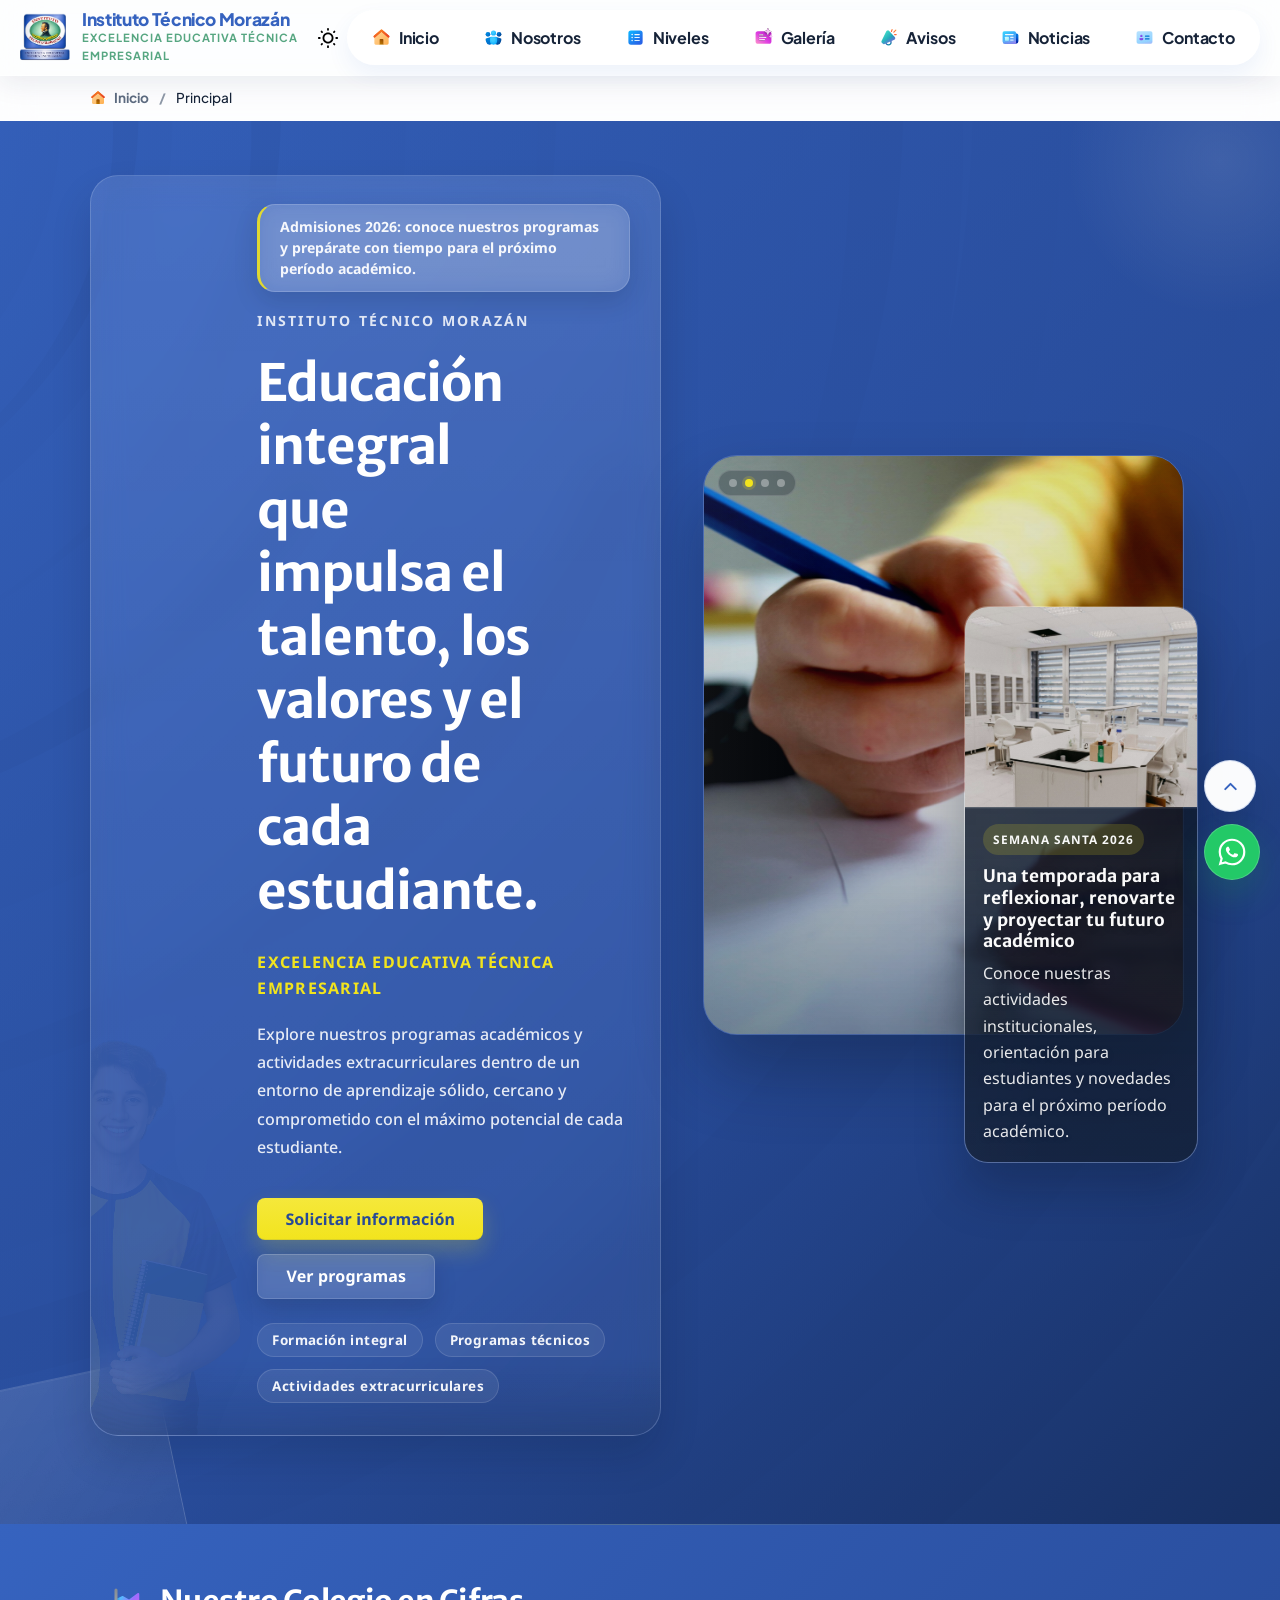
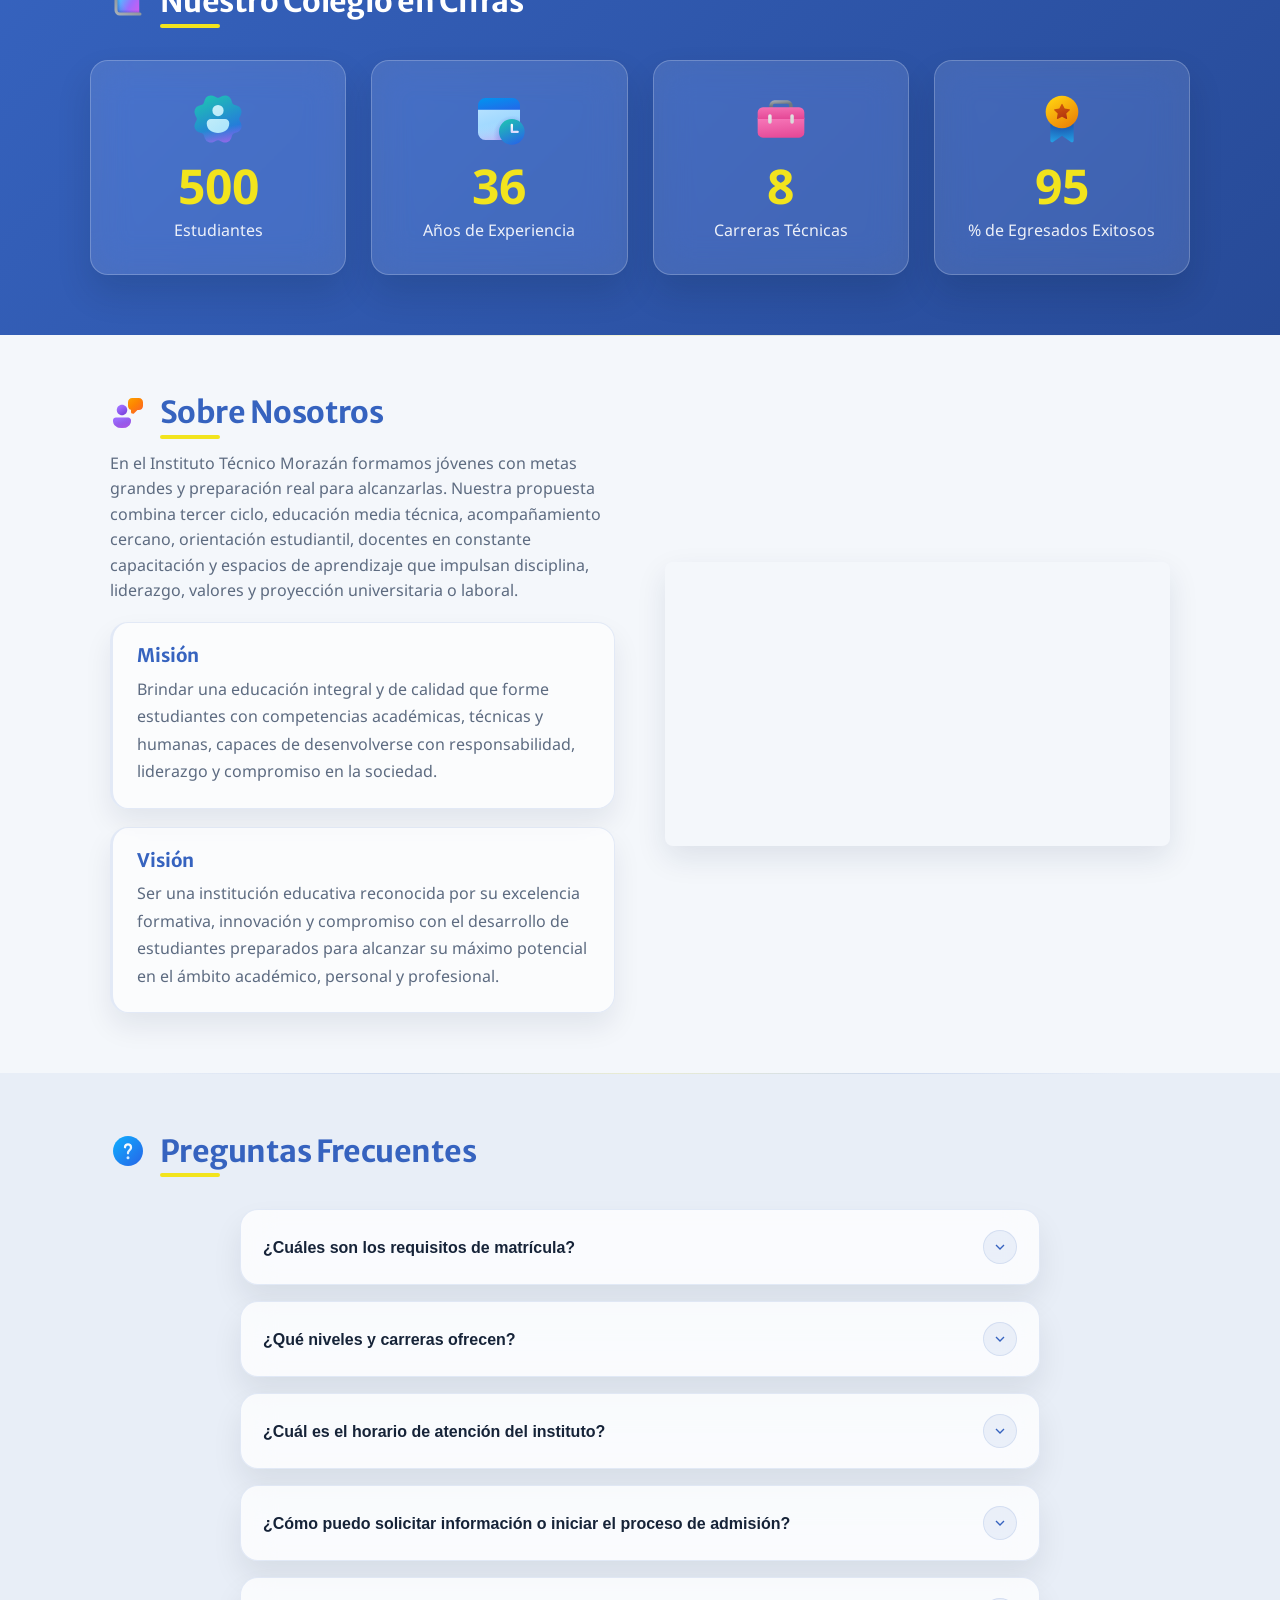
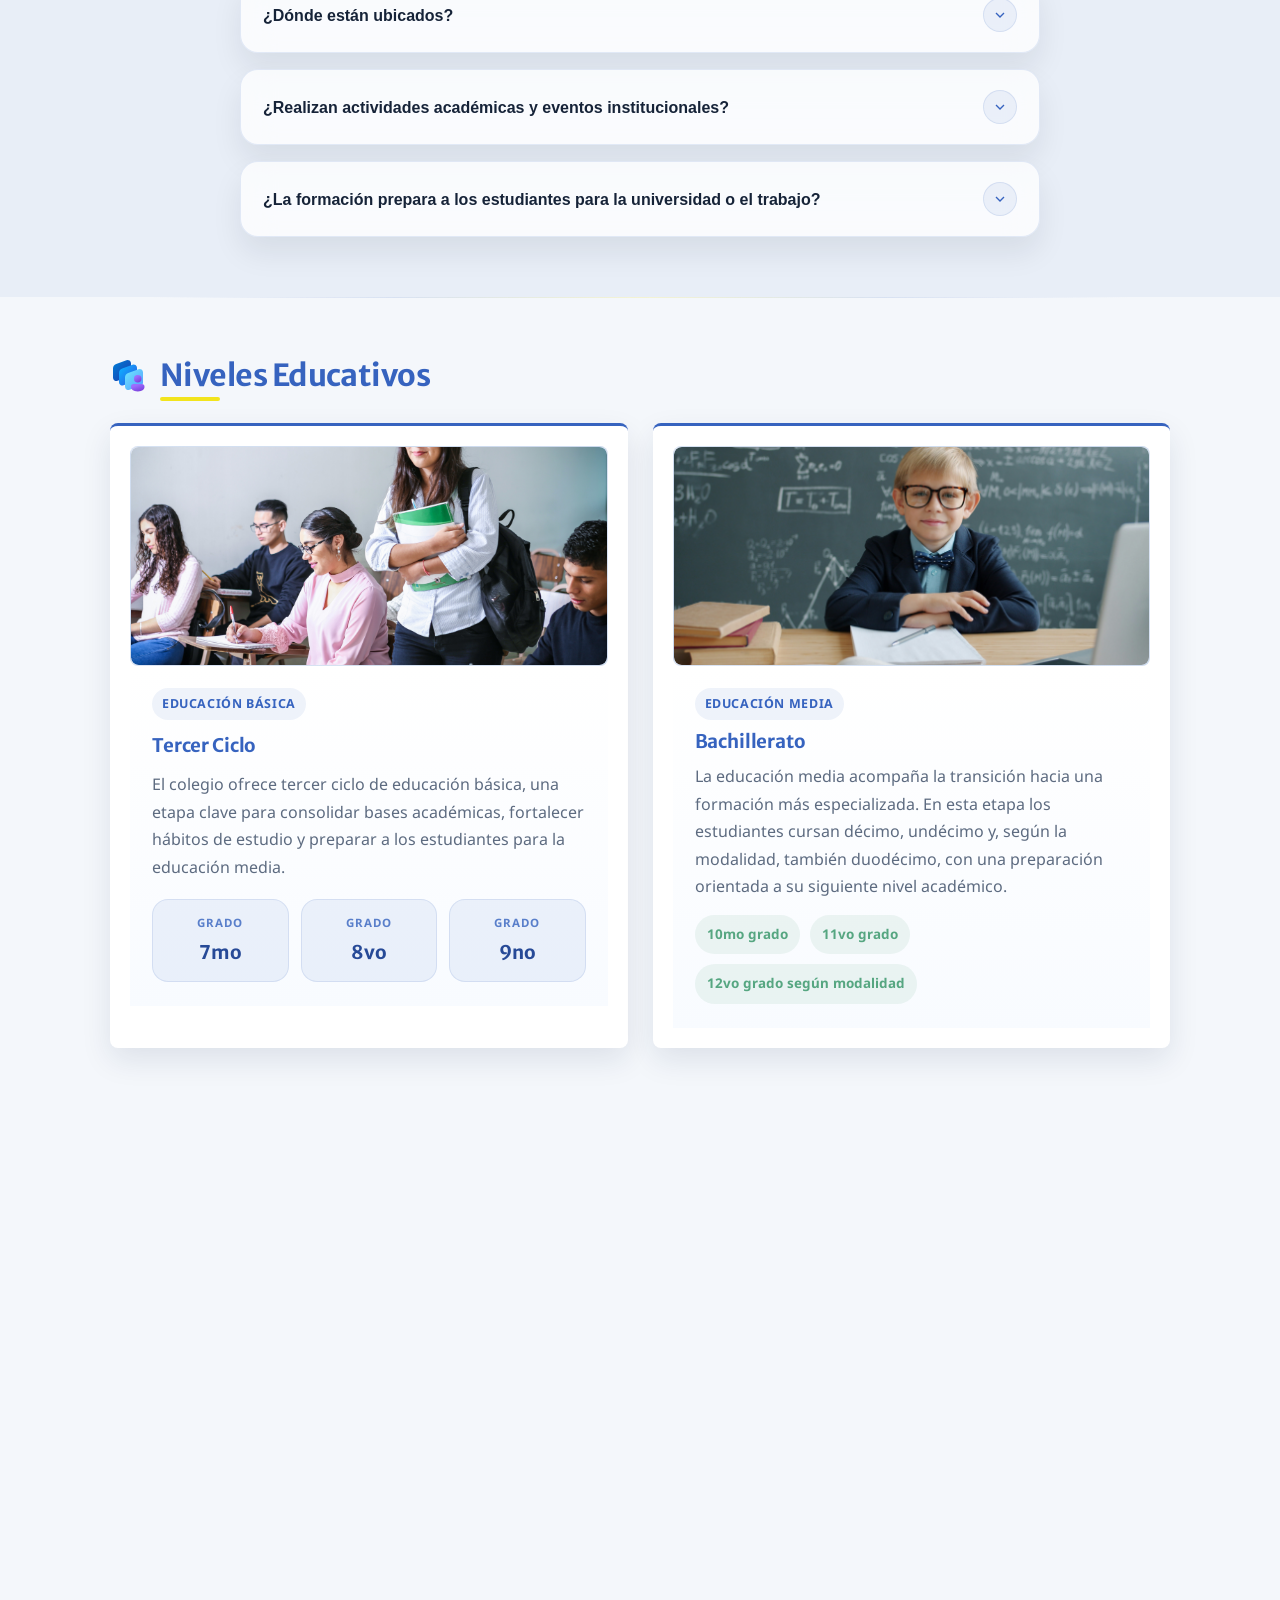
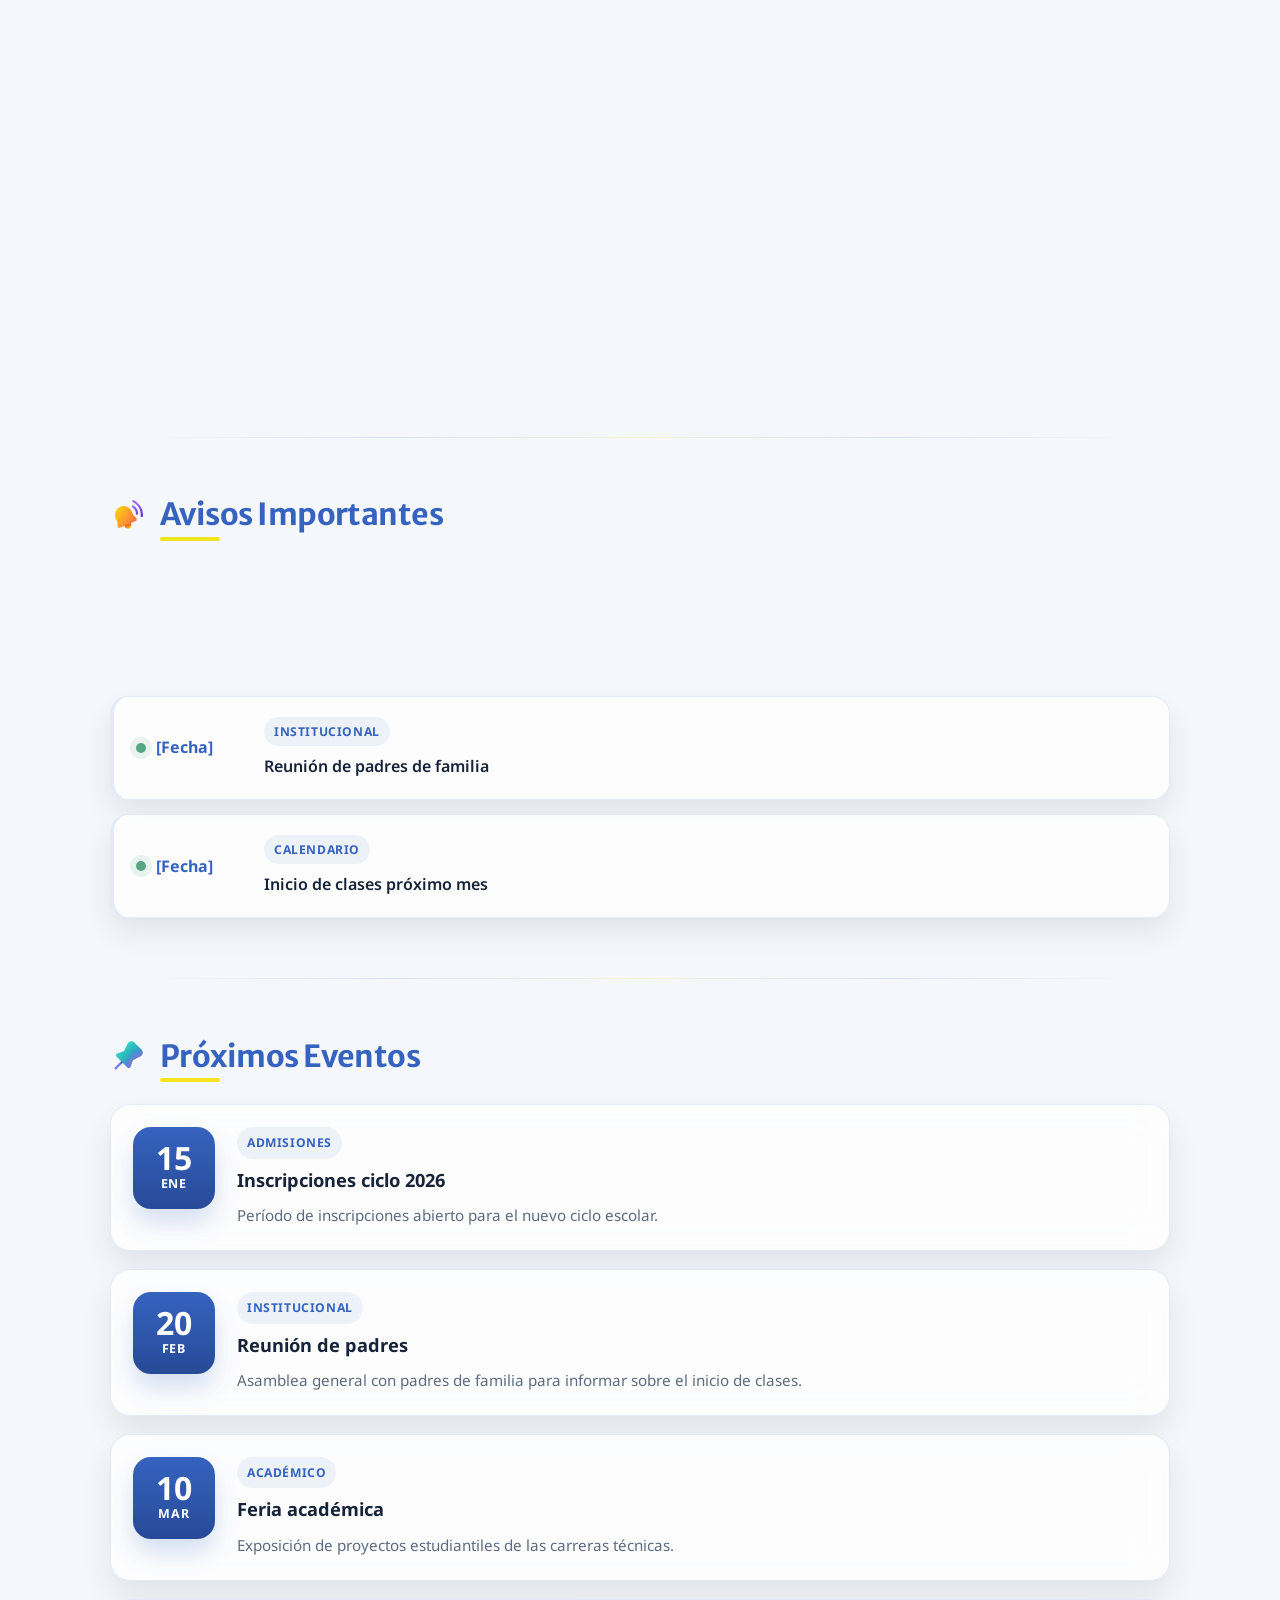
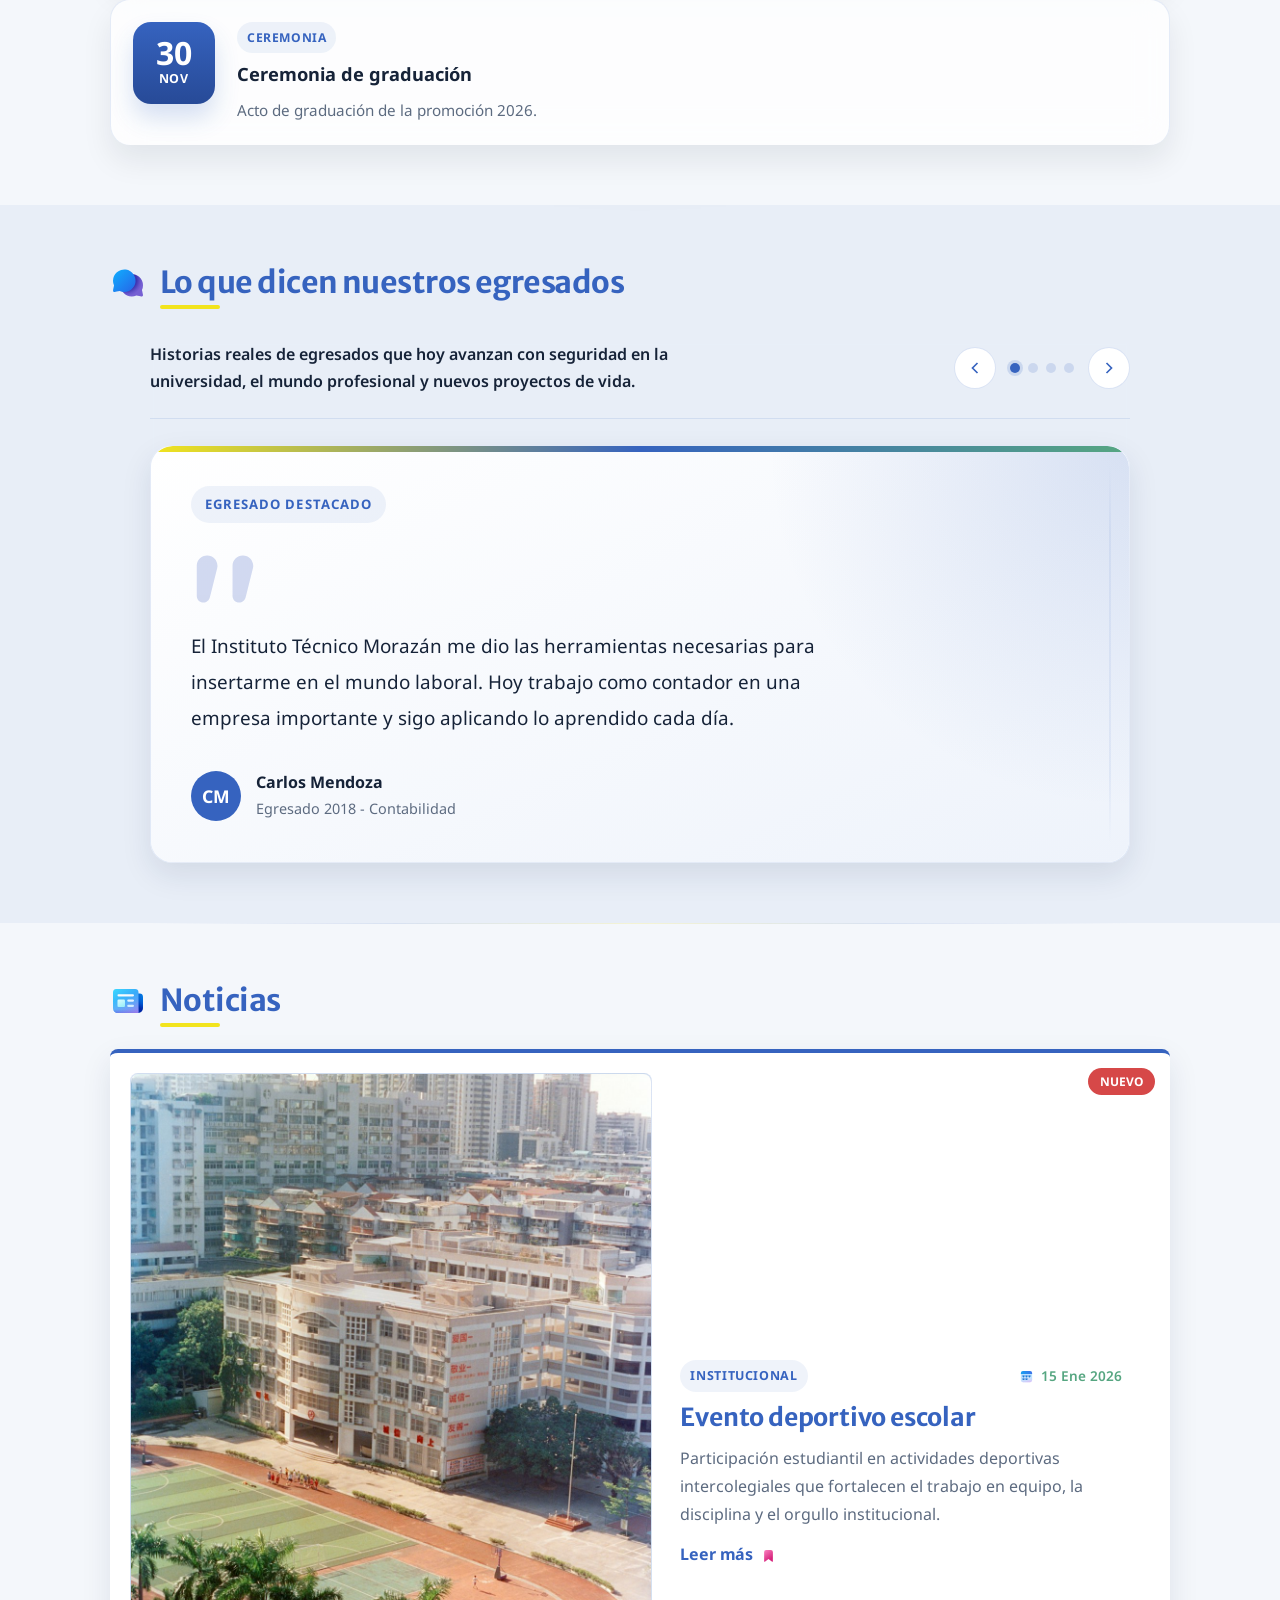
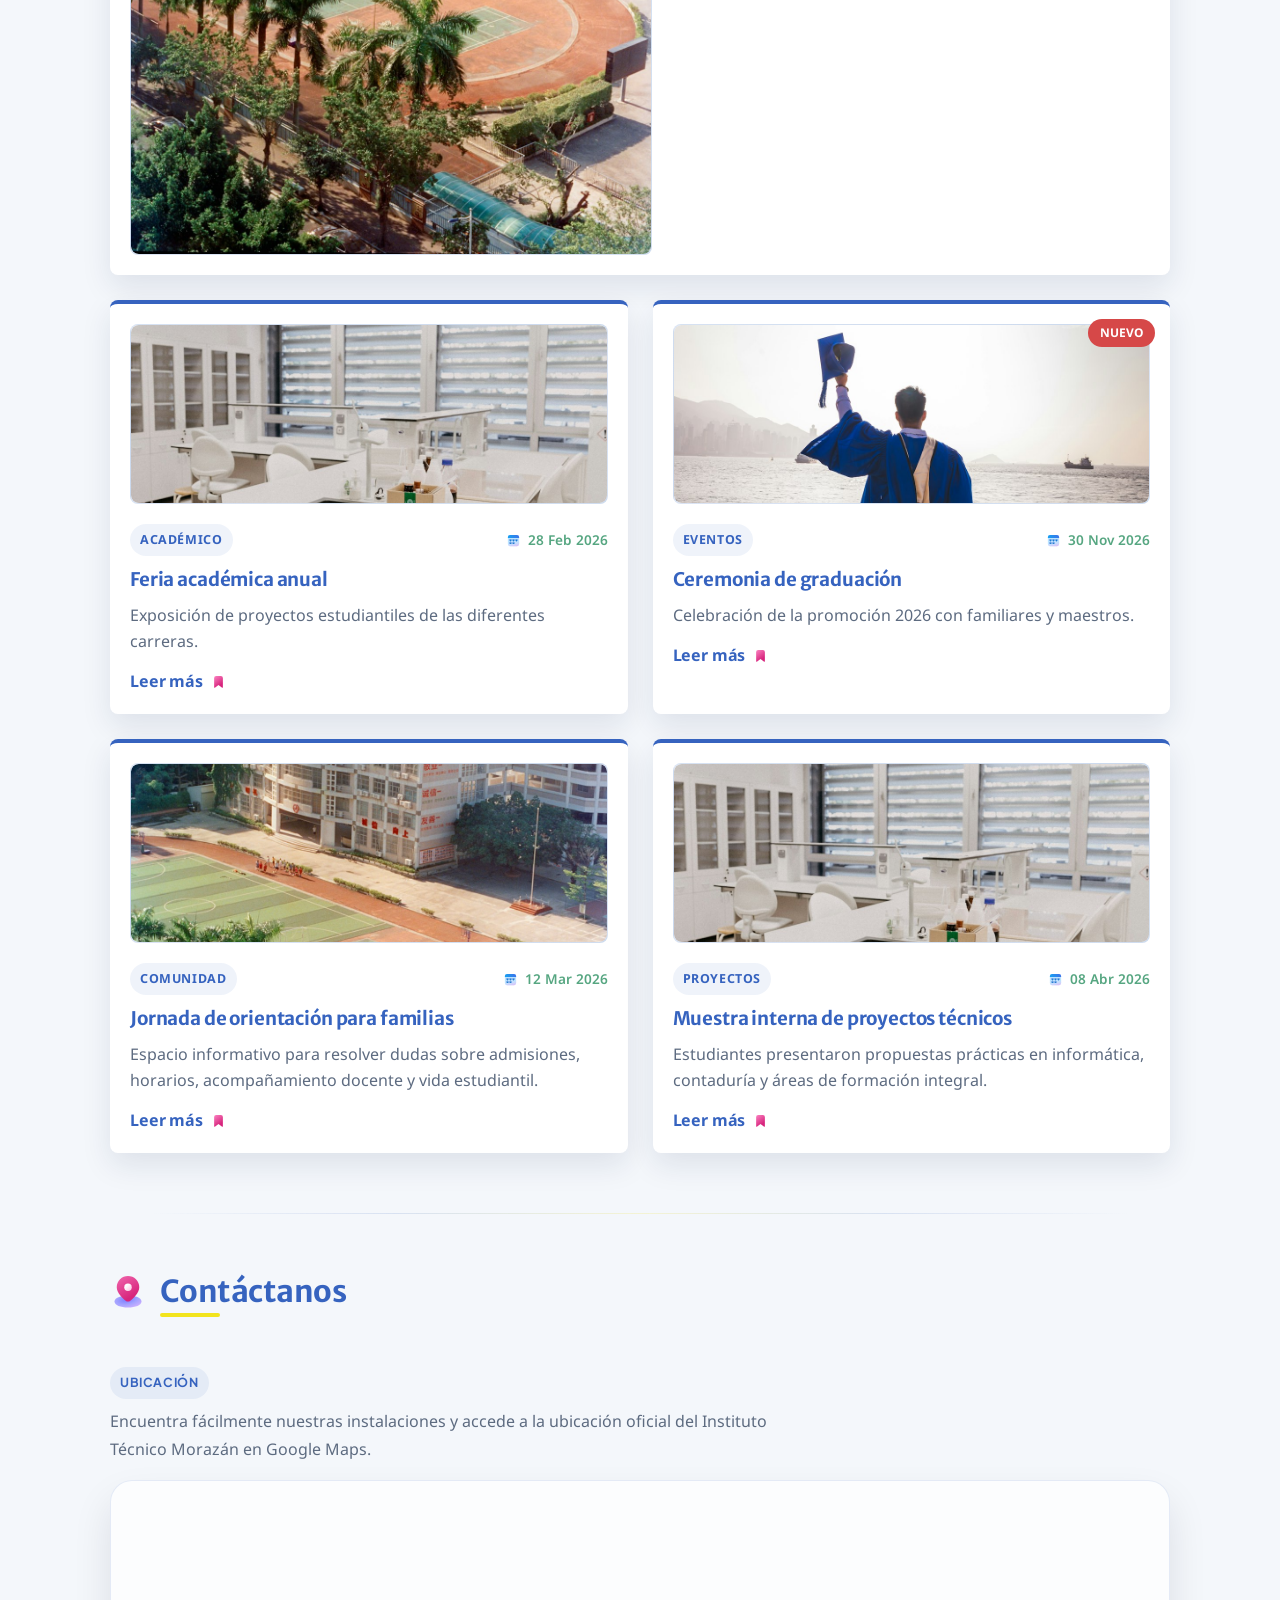
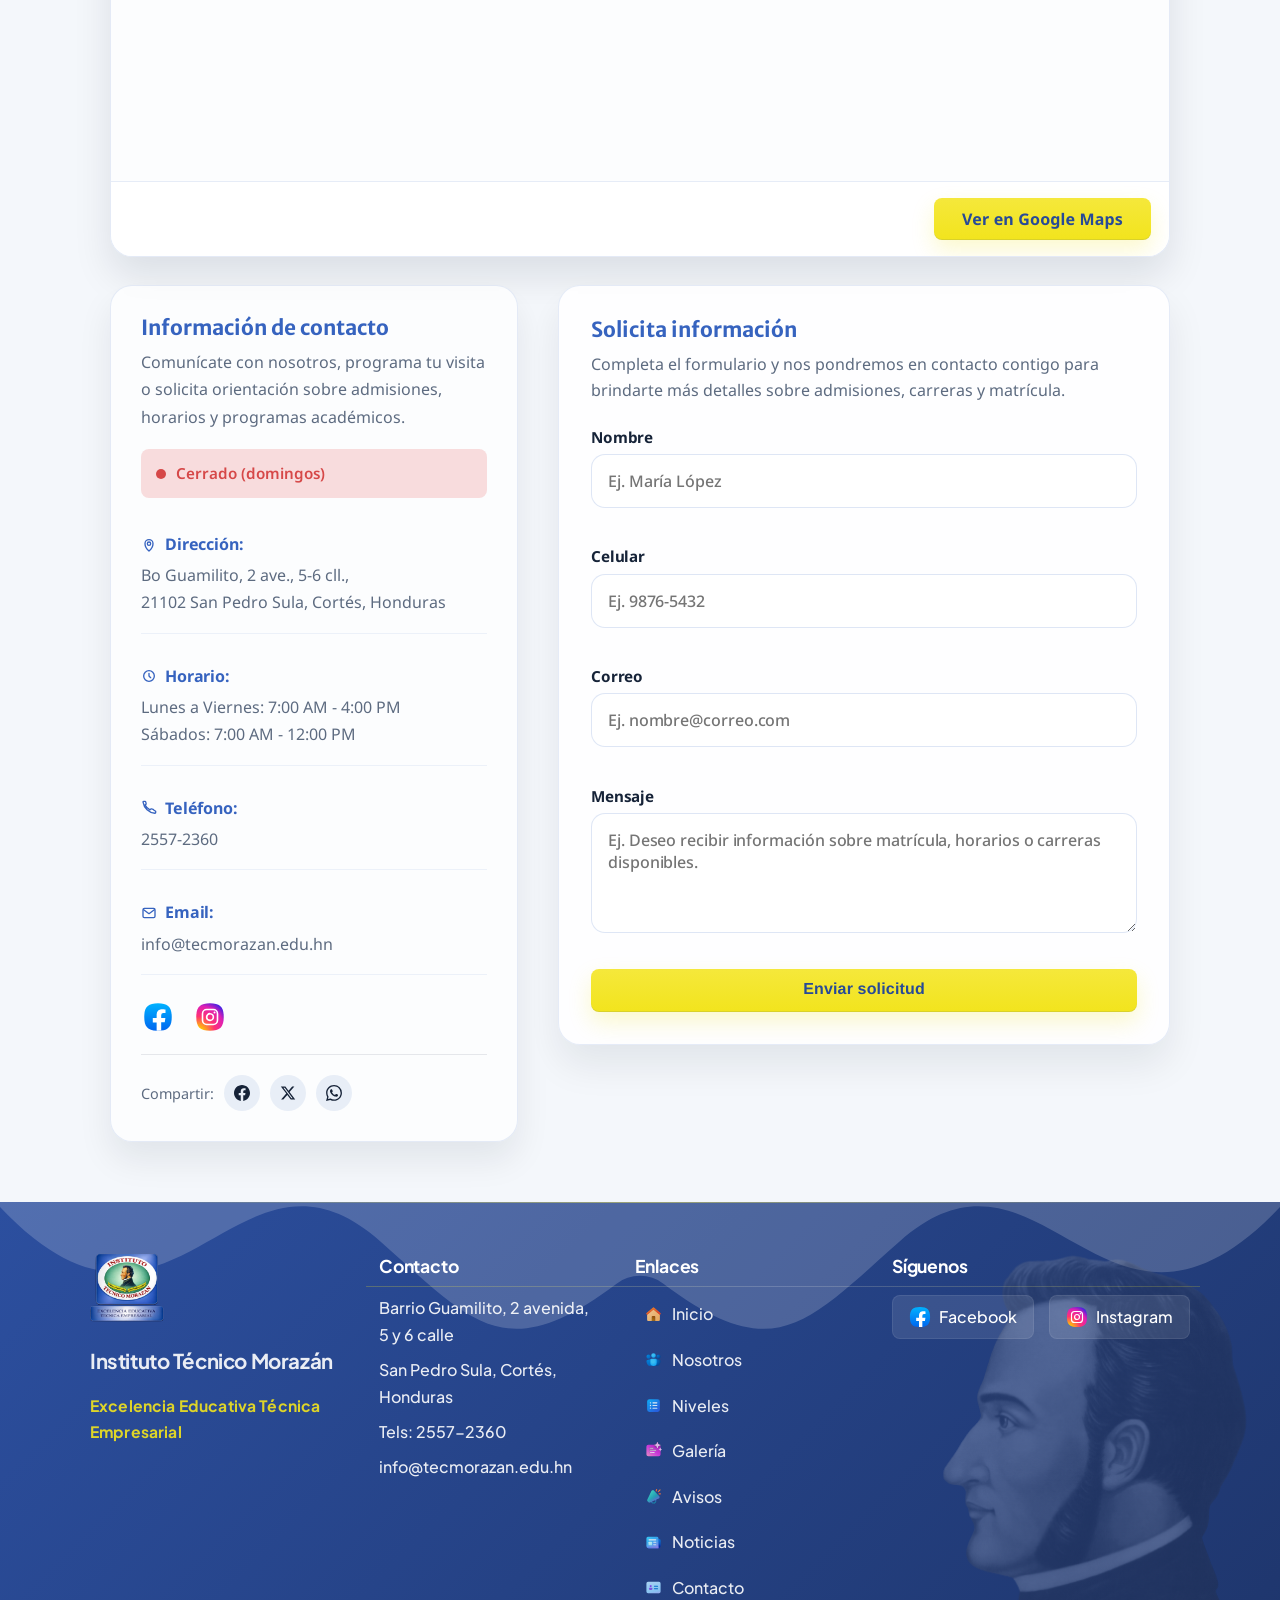
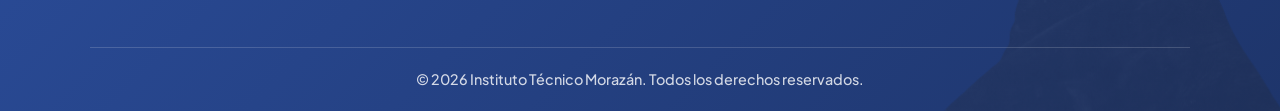
==== commit 12a5da76: "Add files via upload" ====
--- a/WebColegio/index.html
+++ b/WebColegio/index.html
@@ -143,7 +143,7 @@
             </div>
             <div class="hero-support-card">
                 <!-- Esta card secundaria es fija. Su imagen y texto se editan manualmente aqui en index.html. -->
-                <img src="img/noticia-2.jpg" alt="Espacio visual para promociones y actividades institucionales" loading="lazy">
+                <img src="img/news/noticia-2.jpg" alt="Espacio visual para promociones y actividades institucionales" loading="lazy">
                 <div class="hero-support-content">
                     <span class="hero-support-label">Semana Santa 2026</span>
                     <strong>Una temporada para reflexionar, renovarte y proyectar tu futuro académico</strong>
@@ -188,7 +188,7 @@
         <div class="about-text">
             <h2 class="section-title-with-icon"><img src="img/icons/sobreNosotros.svg" alt="" class="section-title-icon" aria-hidden="true"><span>Sobre Nosotros</span></h2>
             <!-- En esta sección puedes reemplazar descripcion, misión y visión por el texto oficial del colegio. -->
-            <p>El Instituto Técnico Morazán es una institución educativa comprometida con la formación integral de sus estudiantes. Trabajamos para ofrecer una experiencia académica sólida, acompañada de valores, disciplina y oportunidades que fortalezcan el desarrollo personal, académico y profesional de cada joven.</p>
+            <p>En el Instituto Técnico Morazán formamos jóvenes con metas grandes y preparación real para alcanzarlas. Nuestra propuesta combina tercer ciclo, educación media técnica, acompañamiento cercano, orientación estudiantil, docentes en constante capacitación y espacios de aprendizaje que impulsan disciplina, liderazgo, valores y proyección universitaria o laboral.</p>
             <div class="about-block">
                 <h3>Misión</h3>
                 <p>Brindar una educación integral y de calidad que forme estudiantes con competencias académicas, técnicas y humanas, capaces de desenvolverse con responsabilidad, liderazgo y compromiso en la sociedad.</p>
@@ -225,7 +225,7 @@
                 <svg class="faq-icon" xmlns="http://www.w3.org/2000/svg" width="20" height="20" viewBox="0 0 24 24" fill="none" stroke="currentColor" stroke-width="2"><polyline points="6 9 12 15 18 9"></polyline></svg>
             </button>
             <div class="faq-answer">
-                <p>Contamos con niveles educativos desde preescolar hasta secundaria, además de carreras de bachillerato técnico como Informática, Contaduría y Finanzas, y Ciencias y Humanidades.</p>
+                <p>Ofrecemos tercer ciclo de educación básica y educación media en modalidades de bachillerato técnico, con una propuesta enfocada en formación académica, valores y proyección al siguiente nivel.</p>
             </div>
         </div>
         <div class="faq-item">
@@ -280,37 +280,44 @@
 <section id="niveles" class="section fade-in">
     <h2 class="section-title-with-icon"><img src="img/icons/nivelesEducativos.svg" alt="" class="section-title-icon" aria-hidden="true"><span>Niveles Educativos</span></h2>
     <div class="grid">
-        <!-- Duplica una card para agregar otro nivel educativo -->
+        <article class="card nivel-card nivel-card-grouped">
+            <div class="card-image image-rounded">
+                <img src="img/secundaria.jpg" alt="Estudiantes de tercer ciclo" loading="lazy">
+            </div>
+            <div class="card-content">
+                <span class="nivel-badge">Educación básica</span>
+                <h3>Tercer Ciclo</h3>
+                <p>El colegio ofrece tercer ciclo de educación básica, una etapa clave para consolidar bases académicas, fortalecer hábitos de estudio y preparar a los estudiantes para la educación media.</p>
+                <div class="nivel-subgrid" aria-label="Grados de tercer ciclo">
+                    <article class="nivel-mini-card">
+                        <span class="nivel-mini-label">Grado</span>
+                        <strong>7mo</strong>
+                    </article>
+                    <article class="nivel-mini-card">
+                        <span class="nivel-mini-label">Grado</span>
+                        <strong>8vo</strong>
+                    </article>
+                    <article class="nivel-mini-card">
+                        <span class="nivel-mini-label">Grado</span>
+                        <strong>9no</strong>
+                    </article>
+                </div>
+            </div>
+        </article>
+
         <article class="card nivel-card">
             <div class="card-image image-rounded">
-                <img src="img/preescolar.jpg" alt="Preescolar" loading="lazy">
+                <img src="img/primaria.jpg" alt="Estudiantes de educación media" loading="lazy">
             </div>
             <div class="card-content">
-                <span class="nivel-badge">Etapa inicial</span>
-                <h3>Preescolar</h3>
-                <p>Aprendizaje inicial mediante actividades lúdicas y desarrollo integral del niño.</p>
-            </div>
-        </article>
-
-        <article class="card nivel-card">
-            <div class="card-image image-rounded">
-                <img src="img/primaria.jpg" alt="Primaria" loading="lazy">
-            </div>
-            <div class="card-content">
-                <span class="nivel-badge">Base formativa</span>
-                <h3>Primaria</h3>
-                <p>Base académica sólida y formación en valores para un desarrollo completo.</p>
-            </div>
-        </article>
-
-        <article class="card nivel-card">
-            <div class="card-image image-rounded">
-                <img src="img/secundaria.jpg" alt="Secundaria" loading="lazy">
-            </div>
-            <div class="card-content">
-                <span class="nivel-badge">Proyección futura</span>
-                <h3>Secundaria</h3>
-                <p>Preparación académica y orientación vocacional para su futuro.</p>
+                <span class="nivel-badge">Educación media</span>
+                <h3>Bachillerato</h3>
+                <p>La educación media acompaña la transición hacia una formación más especializada. En esta etapa los estudiantes cursan décimo, undécimo y, según la modalidad, también duodécimo, con una preparación orientada a su siguiente nivel académico.</p>
+                <div class="nivel-highlight-list" aria-label="Trayecto de educación media">
+                    <span>10mo grado</span>
+                    <span>11vo grado</span>
+                    <span>12vo grado según modalidad</span>
+                </div>
             </div>
         </article>
     </div>
@@ -325,23 +332,50 @@
             <div class="career-icon"><img src="img/icons/informatica.svg" alt="" aria-hidden="true"></div>
             <span class="career-badge">Área tecnológica</span>
             <h3>Bachiller Técnico en Informática</h3>
-            <p>Formación en desarrollo de software, redes, soporte técnico y bases de datos. Prepara a los estudiantes para el mundo tecnológico actual.</p>
+            <p>Convierte tu interés por la tecnología en una preparación real para la universidad, el trabajo y los retos del mundo digital.</p>
+            <ul class="career-points">
+                <li>Comienzas con una base académica fuerte y avanzas hacia formación técnica especializada.</li>
+                <li>Desarrollas habilidades prácticas en entornos tecnológicos actuales y de alta demanda.</li>
+                <li>Aprendes en laboratorios climatizados con acompañamiento docente constante.</li>
+            </ul>
+            <p class="career-highlight">Si sueñas con destacar en el área digital, esta carrera te abre puertas desde el aula hacia oportunidades reales.</p>
             <span class="career-duration">3 años</span>
         </div>
         <div class="career-card">
             <div class="career-icon"><img src="img/icons/contaduriaFinanzas.svg" alt="" aria-hidden="true"></div>
             <span class="career-badge">Área administrativa</span>
             <h3>Bachiller Técnico en Contaduría y Finanzas</h3>
-            <p>Aprende contabilidad, finanzas, auditoría y administración empresarial. Ideal para quienes buscan emprendimiento o trabajo corporativo.</p>
+            <p>Prepárate para comprender cómo funcionan las empresas, las finanzas y la administración con una formación útil, práctica y con visión de crecimiento.</p>
+            <ul class="career-points">
+                <li>Fortaleces disciplina, criterio profesional y organización desde una base común sólida.</li>
+                <li>Te preparas para desenvolverte en áreas contables, financieras y administrativas.</li>
+                <li>Impulsa tanto la continuidad universitaria como la visión emprendedora.</li>
+            </ul>
+            <p class="career-highlight">Es una carrera para quienes quieren avanzar con seguridad hacia el mundo empresarial y tomar decisiones con visión.</p>
             <span class="career-duration">3 años</span>
         </div>
         <div class="career-card">
             <div class="career-icon"><img src="img/icons/cienciasHumanidades.svg" alt="" aria-hidden="true"></div>
             <span class="career-badge">Formación general</span>
             <h3>Bachiller Técnico en Ciencias y Humanidades</h3>
-            <p>Combinación de ciencias naturales, matemáticas y estudios sociales. Puertas abiertas para carreras universitarias.</p>
+            <p>Construye una base académica de alto valor para avanzar con confianza hacia la universidad y proyectarte en distintas áreas del conocimiento.</p>
+            <ul class="career-points">
+                <li>Refuerza pensamiento lógico, análisis crítico y comprensión científica del entorno.</li>
+                <li>Desarrolla una base integral para continuar estudios superiores con mejores herramientas.</li>
+                <li>Incluye acompañamiento para orientar decisiones vocacionales y metas futuras.</li>
+            </ul>
+            <p class="career-highlight">Si buscas una formación que te impulse hacia la universidad con bases firmes, esta es una de las mejores decisiones para tu futuro.</p>
             <span class="career-duration">2 años</span>
         </div>
+    </div>
+    <div class="careers-cta-bubble" aria-label="Mensaje destacado de orientación">
+        <span class="careers-cta-bot-wrap">
+            <img src="img/icons/bot.svg" alt="Asistente virtual del Instituto Técnico Morazán" class="careers-cta-bot">
+        </span>
+        <p class="careers-cta">Estudia en una institución que te prepara para avanzar con seguridad, descubrir tu vocación y construir un futuro con más oportunidades desde hoy.</p>
+    </div>
+    <div class="careers-cta-actions">
+        <a href="#contacto-info" class="btn btn-primary">Solicitar información</a>
     </div>
 </section>
 
@@ -351,8 +385,8 @@
     <p class="gallery-intro">Momentos que reflejan la vida estudiantil, las actividades institucionales y el ambiente formativo del Instituto Técnico Morazán.</p>
     <div class="gallery-grid">
         <!-- Duplica un gallery-item para agregar otra imagen a la galería. Si quieres que una imagen sea la principal, colócala primero. -->
-        <button class="gallery-item" type="button" data-src="img/galeria-1.jpg" aria-label="Abrir imagen Evento escolar 1">
-            <img src="img/galeria-1.jpg" alt="Evento escolar 1" loading="lazy">
+        <button class="gallery-item gallery-item-featured" type="button" data-src="img/gallery/galeria-1.jpg" aria-label="Abrir imagen Evento escolar 1">
+            <img src="img/gallery/galeria-1.jpg" alt="Evento escolar 1" loading="lazy">
             <div class="gallery-overlay">
                 <svg class="gallery-overlay-icon" xmlns="http://www.w3.org/2000/svg" width="24" height="24" viewBox="0 0 24 24" aria-hidden="true"><path fill="none" stroke="#fff" stroke-dasharray="70" stroke-linecap="round" stroke-linejoin="round" stroke-width="2" d="M12 17h-10v-14h20v14Z"><animate fill="freeze" attributeName="stroke-dashoffset" dur="0.6s" values="70;0"/></path><path fill="#fff" d="M10 16h4v0h-4Z"><animate fill="freeze" attributeName="d" begin="0.6s" dur="0.2s" to="M10 16h4v6h-4Z"/></path><g fill="none" stroke="#fff" stroke-linecap="round" stroke-linejoin="round" stroke-width="2"><path stroke-dasharray="6" stroke-dashoffset="6" d="M12 21h3M12 21h-3"><animate fill="freeze" attributeName="stroke-dashoffset" begin="0.8s" dur="0.4s" to="0"/></path><path stroke-dasharray="4" stroke-dashoffset="4" d="M6 7h2M6 7v2M18 13h-2M18 13v-2"><animate fill="freeze" attributeName="stroke-dashoffset" begin="1.2s" dur="0.2s" to="0"/></path></g></svg>
                 <div class="gallery-overlay-copy">
@@ -361,8 +395,9 @@
                 </div>
             </div>
         </button>
-        <button class="gallery-item" type="button" data-src="img/galeria-2.jpg" aria-label="Abrir imagen Evento escolar 2">
-            <img src="img/galeria-2.jpg" alt="Evento escolar 2" loading="lazy">
+        <div class="gallery-secondary-grid">
+        <button class="gallery-item" type="button" data-src="img/gallery/galeria-2.jpg" aria-label="Abrir imagen Evento escolar 2">
+            <img src="img/gallery/galeria-2.jpg" alt="Evento escolar 2" loading="lazy">
             <div class="gallery-overlay">
                 <svg class="gallery-overlay-icon" xmlns="http://www.w3.org/2000/svg" width="24" height="24" viewBox="0 0 24 24" aria-hidden="true"><path fill="none" stroke="#fff" stroke-dasharray="70" stroke-linecap="round" stroke-linejoin="round" stroke-width="2" d="M12 17h-10v-14h20v14Z"><animate fill="freeze" attributeName="stroke-dashoffset" dur="0.6s" values="70;0"/></path><path fill="#fff" d="M10 16h4v0h-4Z"><animate fill="freeze" attributeName="d" begin="0.6s" dur="0.2s" to="M10 16h4v6h-4Z"/></path><g fill="none" stroke="#fff" stroke-linecap="round" stroke-linejoin="round" stroke-width="2"><path stroke-dasharray="6" stroke-dashoffset="6" d="M12 21h3M12 21h-3"><animate fill="freeze" attributeName="stroke-dashoffset" begin="0.8s" dur="0.4s" to="0"/></path><path stroke-dasharray="4" stroke-dashoffset="4" d="M6 7h2M6 7v2M18 13h-2M18 13v-2"><animate fill="freeze" attributeName="stroke-dashoffset" begin="1.2s" dur="0.2s" to="0"/></path></g></svg>
                 <div class="gallery-overlay-copy">
@@ -371,8 +406,8 @@
                 </div>
             </div>
         </button>
-        <button class="gallery-item" type="button" data-src="img/galeria-3.jpg" aria-label="Abrir imagen Evento escolar 3">
-            <img src="img/galeria-3.jpg" alt="Evento escolar 3" loading="lazy">
+        <button class="gallery-item" type="button" data-src="img/gallery/galeria-3.jpg" aria-label="Abrir imagen Evento escolar 3">
+            <img src="img/gallery/galeria-3.jpg" alt="Evento escolar 3" loading="lazy">
             <div class="gallery-overlay">
                 <svg class="gallery-overlay-icon" xmlns="http://www.w3.org/2000/svg" width="24" height="24" viewBox="0 0 24 24" aria-hidden="true"><path fill="none" stroke="#fff" stroke-dasharray="70" stroke-linecap="round" stroke-linejoin="round" stroke-width="2" d="M12 17h-10v-14h20v14Z"><animate fill="freeze" attributeName="stroke-dashoffset" dur="0.6s" values="70;0"/></path><path fill="#fff" d="M10 16h4v0h-4Z"><animate fill="freeze" attributeName="d" begin="0.6s" dur="0.2s" to="M10 16h4v6h-4Z"/></path><g fill="none" stroke="#fff" stroke-linecap="round" stroke-linejoin="round" stroke-width="2"><path stroke-dasharray="6" stroke-dashoffset="6" d="M12 21h3M12 21h-3"><animate fill="freeze" attributeName="stroke-dashoffset" begin="0.8s" dur="0.4s" to="0"/></path><path stroke-dasharray="4" stroke-dashoffset="4" d="M6 7h2M6 7v2M18 13h-2M18 13v-2"><animate fill="freeze" attributeName="stroke-dashoffset" begin="1.2s" dur="0.2s" to="0"/></path></g></svg>
                 <div class="gallery-overlay-copy">
@@ -381,8 +416,8 @@
                 </div>
             </div>
         </button>
-        <button class="gallery-item" type="button" data-src="img/galeria-4.jpg" aria-label="Abrir imagen Evento escolar 4">
-            <img src="img/galeria-4.jpg" alt="Evento escolar 4" loading="lazy">
+        <button class="gallery-item" type="button" data-src="img/gallery/galeria-4.jpg" aria-label="Abrir imagen Evento escolar 4">
+            <img src="img/gallery/galeria-4.jpg" alt="Evento escolar 4" loading="lazy">
             <div class="gallery-overlay">
                 <svg class="gallery-overlay-icon" xmlns="http://www.w3.org/2000/svg" width="24" height="24" viewBox="0 0 24 24" aria-hidden="true"><path fill="none" stroke="#fff" stroke-dasharray="70" stroke-linecap="round" stroke-linejoin="round" stroke-width="2" d="M12 17h-10v-14h20v14Z"><animate fill="freeze" attributeName="stroke-dashoffset" dur="0.6s" values="70;0"/></path><path fill="#fff" d="M10 16h4v0h-4Z"><animate fill="freeze" attributeName="d" begin="0.6s" dur="0.2s" to="M10 16h4v6h-4Z"/></path><g fill="none" stroke="#fff" stroke-linecap="round" stroke-linejoin="round" stroke-width="2"><path stroke-dasharray="6" stroke-dashoffset="6" d="M12 21h3M12 21h-3"><animate fill="freeze" attributeName="stroke-dashoffset" begin="0.8s" dur="0.4s" to="0"/></path><path stroke-dasharray="4" stroke-dashoffset="4" d="M6 7h2M6 7v2M18 13h-2M18 13v-2"><animate fill="freeze" attributeName="stroke-dashoffset" begin="1.2s" dur="0.2s" to="0"/></path></g></svg>
                 <div class="gallery-overlay-copy">
@@ -391,6 +426,37 @@
                 </div>
             </div>
         </button>
+        <button class="gallery-item" type="button" data-src="img/gallery/galeria-1.jpg" aria-label="Abrir imagen Evento escolar 5">
+            <img src="img/gallery/galeria-1.jpg" alt="Evento escolar 5" loading="lazy">
+            <div class="gallery-overlay">
+                <svg class="gallery-overlay-icon" xmlns="http://www.w3.org/2000/svg" width="24" height="24" viewBox="0 0 24 24" aria-hidden="true"><path fill="none" stroke="#fff" stroke-dasharray="70" stroke-linecap="round" stroke-linejoin="round" stroke-width="2" d="M12 17h-10v-14h20v14Z"><animate fill="freeze" attributeName="stroke-dashoffset" dur="0.6s" values="70;0"/></path><path fill="#fff" d="M10 16h4v0h-4Z"><animate fill="freeze" attributeName="d" begin="0.6s" dur="0.2s" to="M10 16h4v6h-4Z"/></path><g fill="none" stroke="#fff" stroke-linecap="round" stroke-linejoin="round" stroke-width="2"><path stroke-dasharray="6" stroke-dashoffset="6" d="M12 21h3M12 21h-3"><animate fill="freeze" attributeName="stroke-dashoffset" begin="0.8s" dur="0.4s" to="0"/></path><path stroke-dasharray="4" stroke-dashoffset="4" d="M6 7h2M6 7v2M18 13h-2M18 13v-2"><animate fill="freeze" attributeName="stroke-dashoffset" begin="1.2s" dur="0.2s" to="0"/></path></g></svg>
+                <div class="gallery-overlay-copy">
+                    <span class="gallery-overlay-kicker">Actividades especiales</span>
+                    <span class="gallery-overlay-text">Nuevos recuerdos para la galería institucional</span>
+                </div>
+            </div>
+        </button>
+        <button class="gallery-item" type="button" data-src="img/gallery/galeria-2.jpg" aria-label="Abrir imagen Evento escolar 6">
+            <img src="img/gallery/galeria-2.jpg" alt="Evento escolar 6" loading="lazy">
+            <div class="gallery-overlay">
+                <svg class="gallery-overlay-icon" xmlns="http://www.w3.org/2000/svg" width="24" height="24" viewBox="0 0 24 24" aria-hidden="true"><path fill="none" stroke="#fff" stroke-dasharray="70" stroke-linecap="round" stroke-linejoin="round" stroke-width="2" d="M12 17h-10v-14h20v14Z"><animate fill="freeze" attributeName="stroke-dashoffset" dur="0.6s" values="70;0"/></path><path fill="#fff" d="M10 16h4v0h-4Z"><animate fill="freeze" attributeName="d" begin="0.6s" dur="0.2s" to="M10 16h4v6h-4Z"/></path><g fill="none" stroke="#fff" stroke-linecap="round" stroke-linejoin="round" stroke-width="2"><path stroke-dasharray="6" stroke-dashoffset="6" d="M12 21h3M12 21h-3"><animate fill="freeze" attributeName="stroke-dashoffset" begin="0.8s" dur="0.4s" to="0"/></path><path stroke-dasharray="4" stroke-dashoffset="4" d="M6 7h2M6 7v2M18 13h-2M18 13v-2"><animate fill="freeze" attributeName="stroke-dashoffset" begin="1.2s" dur="0.2s" to="0"/></path></g></svg>
+                <div class="gallery-overlay-copy">
+                    <span class="gallery-overlay-kicker">Experiencia estudiantil</span>
+                    <span class="gallery-overlay-text">Ambientes que acompañan el aprendizaje diario</span>
+                </div>
+            </div>
+        </button>
+        <button class="gallery-item" type="button" data-src="img/gallery/galeria-3.jpg" aria-label="Abrir imagen Evento escolar 7">
+            <img src="img/gallery/galeria-3.jpg" alt="Evento escolar 7" loading="lazy">
+            <div class="gallery-overlay">
+                <svg class="gallery-overlay-icon" xmlns="http://www.w3.org/2000/svg" width="24" height="24" viewBox="0 0 24 24" aria-hidden="true"><path fill="none" stroke="#fff" stroke-dasharray="70" stroke-linecap="round" stroke-linejoin="round" stroke-width="2" d="M12 17h-10v-14h20v14Z"><animate fill="freeze" attributeName="stroke-dashoffset" dur="0.6s" values="70;0"/></path><path fill="#fff" d="M10 16h4v0h-4Z"><animate fill="freeze" attributeName="d" begin="0.6s" dur="0.2s" to="M10 16h4v6h-4Z"/></path><g fill="none" stroke="#fff" stroke-linecap="round" stroke-linejoin="round" stroke-width="2"><path stroke-dasharray="6" stroke-dashoffset="6" d="M12 21h3M12 21h-3"><animate fill="freeze" attributeName="stroke-dashoffset" begin="0.8s" dur="0.4s" to="0"/></path><path stroke-dasharray="4" stroke-dashoffset="4" d="M6 7h2M6 7v2M18 13h-2M18 13v-2"><animate fill="freeze" attributeName="stroke-dashoffset" begin="1.2s" dur="0.2s" to="0"/></path></g></svg>
+                <div class="gallery-overlay-copy">
+                    <span class="gallery-overlay-kicker">Vida colegial</span>
+                    <span class="gallery-overlay-text">Más escenas del día a día en nuestra comunidad</span>
+                </div>
+            </div>
+        </button>
+        </div>
     </div>
 </section>
 
@@ -585,7 +651,7 @@
         <article class="card noticia-card noticia-card-featured">
             <span class="badge-new">Nuevo</span>
             <div class="card-image image-rounded">
-                <img src="img/noticia-1.jpg" alt="Evento deportivo" loading="lazy">
+                <img src="img/news/noticia-1.jpg" alt="Evento deportivo" loading="lazy">
             </div>
             <div class="card-content">
                 <div class="noticia-meta">
@@ -600,7 +666,7 @@
 
         <article class="card noticia-card">
             <div class="card-image image-rounded">
-                <img src="img/noticia-2.jpg" alt="Feria académica" loading="lazy">
+                <img src="img/news/noticia-2.jpg" alt="Feria académica" loading="lazy">
             </div>
             <div class="card-content">
                 <div class="noticia-meta">
@@ -616,7 +682,7 @@
         <article class="card noticia-card">
             <span class="badge-new">Nuevo</span>
             <div class="card-image image-rounded">
-                <img src="img/noticia-3.jpg" alt="Graduación" loading="lazy">
+                <img src="img/news/noticia-3.jpg" alt="Graduación" loading="lazy">
             </div>
             <div class="card-content">
                 <div class="noticia-meta">
@@ -625,6 +691,36 @@
                 </div>
                 <h3>Ceremonia de graduación</h3>
                 <p>Celebración de la promoción 2026 con familiares y maestros.</p>
+                <a href="noticias.html" class="news-link"><span>Leer más</span><img src="img/icons/leerMas.svg" alt="" class="news-link-icon" aria-hidden="true"></a>
+            </div>
+        </article>
+
+        <article class="card noticia-card">
+            <div class="card-image image-rounded">
+                <img src="img/news/noticia-1.jpg" alt="Jornada de orientación estudiantil" loading="lazy">
+            </div>
+            <div class="card-content">
+                <div class="noticia-meta">
+                    <span class="noticia-tag">Comunidad</span>
+                    <span class="noticia-fecha">12 Mar 2026</span>
+                </div>
+                <h3>Jornada de orientación para familias</h3>
+                <p>Espacio informativo para resolver dudas sobre admisiones, horarios, acompañamiento docente y vida estudiantil.</p>
+                <a href="noticias.html" class="news-link"><span>Leer más</span><img src="img/icons/leerMas.svg" alt="" class="news-link-icon" aria-hidden="true"></a>
+            </div>
+        </article>
+
+        <article class="card noticia-card">
+            <div class="card-image image-rounded">
+                <img src="img/news/noticia-2.jpg" alt="Muestra de proyectos técnicos" loading="lazy">
+            </div>
+            <div class="card-content">
+                <div class="noticia-meta">
+                    <span class="noticia-tag">Proyectos</span>
+                    <span class="noticia-fecha">08 Abr 2026</span>
+                </div>
+                <h3>Muestra interna de proyectos técnicos</h3>
+                <p>Estudiantes presentaron propuestas prácticas en informática, contaduría y áreas de formación integral.</p>
                 <a href="noticias.html" class="news-link"><span>Leer más</span><img src="img/icons/leerMas.svg" alt="" class="news-link-icon" aria-hidden="true"></a>
             </div>
         </article>
@@ -658,19 +754,19 @@
                 <span class="status-text">Cargando...</span>
             </div>
             <div class="contact-item">
-                <strong>Dirección:</strong>
+                <strong><svg xmlns="http://www.w3.org/2000/svg" width="16" height="16" viewBox="0 0 24 24" fill="none" stroke="currentColor" stroke-width="2" stroke-linecap="round" stroke-linejoin="round" aria-hidden="true"><path d="M12 21s-6-5.33-6-11a6 6 0 1 1 12 0c0 5.67-6 11-6 11Z"/><circle cx="12" cy="10" r="2.5"/></svg><span>Dirección:</span></strong>
                 <p>Bo Guamilito, 2 ave., 5-6 cll.,<br>21102 San Pedro Sula, Cortés, Honduras</p>
             </div>
             <div class="contact-item">
-                <strong>Horario:</strong>
+                <strong><svg xmlns="http://www.w3.org/2000/svg" width="16" height="16" viewBox="0 0 24 24" fill="none" stroke="currentColor" stroke-width="2" stroke-linecap="round" stroke-linejoin="round" aria-hidden="true"><circle cx="12" cy="12" r="8"/><path d="M12 8v4l2.5 2.5"/></svg><span>Horario:</span></strong>
                 <p>Lunes a Viernes: 7:00 AM - 4:00 PM<br>Sábados: 7:00 AM - 12:00 PM</p>
             </div>
             <div class="contact-item">
-                <strong>Teléfono:</strong>
+                <strong><svg xmlns="http://www.w3.org/2000/svg" width="16" height="16" viewBox="0 0 24 24" fill="none" stroke="currentColor" stroke-width="2" stroke-linecap="round" stroke-linejoin="round" aria-hidden="true"><path d="M22 16.92v2a1 1 0 0 1-1.09 1A19.86 19.86 0 0 1 3.08 3.09A1 1 0 0 1 4.06 2h2a1 1 0 0 1 1 .75l.64 2.57a1 1 0 0 1-.27.98l-1.2 1.2a16 16 0 0 0 7.27 7.27l1.2-1.2a1 1 0 0 1 .98-.27l2.57.64a1 1 0 0 1 .75 1Z"/></svg><span>Teléfono:</span></strong>
                 <p>2557-2360</p>
             </div>
             <div class="contact-item">
-                <strong>Email:</strong>
+                <strong><svg xmlns="http://www.w3.org/2000/svg" width="16" height="16" viewBox="0 0 24 24" fill="none" stroke="currentColor" stroke-width="2" stroke-linecap="round" stroke-linejoin="round" aria-hidden="true"><rect x="3" y="5" width="18" height="14" rx="2"/><path d="m4 7l8 6l8-6"/></svg><span>Email:</span></strong>
                 <p>info@tecmorazan.edu.hn</p>
             </div>
             <div class="contact-social">
@@ -756,6 +852,7 @@
             <div class="footer-brand">
                 <div class="footer-brand-copy">
                     <img src="img/LogoITM.png" alt="Logo ITM" class="footer-logo">
+                    <p class="footer-brand-name">Instituto Técnico Morazán</p>
                     <p class="footer-lema">Excelencia Educativa Técnica Empresarial</p>
                 </div>
             </div>
--- a/WebColegio/css/styles.css
+++ b/WebColegio/css/styles.css
@@ -42,6 +42,22 @@
     src: url("../fonts/SpaceGrotesk-Countdown.woff2") format("woff2");
     font-style: normal;
     font-weight: 600 700;
+    font-display: swap;
+}
+
+@font-face {
+    font-family: "Inter News";
+    src: url("../fonts/Inter-News.woff2") format("woff2");
+    font-style: normal;
+    font-weight: 400 800;
+    font-display: swap;
+}
+
+@font-face {
+    font-family: "Playfair Display News";
+    src: url("../fonts/PlayfairDisplay-News.woff2") format("woff2");
+    font-style: normal;
+    font-weight: 600 800;
     font-display: swap;
 }
 
@@ -990,16 +1006,18 @@
     border-radius: var(--radius);
     margin-bottom: 15px;
     overflow: hidden;
+    border: 1px solid rgba(54, 99, 191, 0.08);
+    transition: border-color var(--motion-duration-base) var(--motion-ease), box-shadow var(--motion-duration-base) var(--motion-ease);
 }
 
 .card-image.image-rounded img {
     border-radius: var(--radius);
-    transition: filter var(--motion-duration-base) var(--motion-ease), opacity var(--motion-duration-base) var(--motion-ease);
-    filter: brightness(0.94) saturate(0.98);
-}
-
-.card:hover .card-image.image-rounded img {
-    filter: brightness(1.03) saturate(1.04);
+}
+
+.card:hover .card-image.image-rounded,
+.card:focus-within .card-image.image-rounded {
+    border-color: rgba(54, 99, 191, 0.2);
+    box-shadow: inset 0 0 0 1px rgba(54, 99, 191, 0.08);
 }
 
 .card-content h3 {
@@ -1055,6 +1073,61 @@
 .nivel-card p {
     margin-bottom: 0;
     line-height: 1.72;
+}
+
+.nivel-card-grouped .card-content {
+    gap: 14px;
+}
+
+.nivel-subgrid {
+    display: grid;
+    grid-template-columns: repeat(3, minmax(0, 1fr));
+    gap: 12px;
+    margin-top: 4px;
+}
+
+.nivel-mini-card {
+    display: grid;
+    gap: 4px;
+    padding: 14px 12px;
+    border-radius: 16px;
+    background: rgba(54, 99, 191, 0.08);
+    border: 1px solid rgba(54, 99, 191, 0.12);
+    text-align: center;
+}
+
+.nivel-mini-label {
+    font-size: 0.72rem;
+    font-weight: 700;
+    letter-spacing: 0.08em;
+    text-transform: uppercase;
+    color: var(--primary);
+    opacity: 0.8;
+}
+
+.nivel-mini-card strong {
+    font-family: var(--font-heading);
+    font-size: 1.18rem;
+    color: var(--primary-dark);
+    letter-spacing: -0.02em;
+}
+
+.nivel-highlight-list {
+    display: flex;
+    flex-wrap: wrap;
+    gap: 10px;
+    margin-top: 4px;
+}
+
+.nivel-highlight-list span {
+    display: inline-flex;
+    align-items: center;
+    padding: 9px 12px;
+    border-radius: 999px;
+    background: rgba(86, 166, 129, 0.1);
+    color: var(--success);
+    font-size: 0.84rem;
+    font-weight: 700;
 }
 
 /* LISTA - AVISOS */
@@ -1167,12 +1240,23 @@
 .noticia-fecha {
     display: inline-flex;
     align-items: center;
+    gap: 7px;
     font-size: 0.85rem;
     color: var(--success);
     font-weight: 600;
 }
 
+.noticia-fecha::before {
+    content: "";
+    width: 15px;
+    height: 15px;
+    flex-shrink: 0;
+    background: url("../img/icons/calendario.svg") center/contain no-repeat;
+    opacity: 0.9;
+}
+
 .news-grid {
+    grid-template-columns: repeat(2, minmax(0, 1fr));
     align-items: stretch;
 }
 
@@ -1356,19 +1440,24 @@
 }
 
 .page-kicker {
-    color: var(--primary);
-    font-size: 0.88rem;
+    font-family: "Inter News", var(--font-ui);
+    color: color-mix(in srgb, var(--primary) 76%, #5b6678 24%);
+    font-size: 0.82rem;
     font-weight: 700;
-    letter-spacing: 0.1em;
+    letter-spacing: 0.14em;
     text-transform: uppercase;
+    margin-bottom: 10px;
+    opacity: 0.92;
 }
 
 .page-hero h1 {
-    font-family: var(--font-heading);
-    color: var(--primary);
+    font-family: "Playfair Display News", var(--font-heading);
+    color: #233047;
     font-size: clamp(2.2rem, 4vw, 3.4rem);
-    line-height: 1.08;
-    letter-spacing: -0.02em;
+    line-height: 1.02;
+    letter-spacing: -0.028em;
+    margin-bottom: 16px;
+    text-wrap: balance;
 }
 
 .page-title-with-icon {
@@ -1386,9 +1475,12 @@
 }
 
 .page-hero p {
+    font-family: "Inter News", var(--font-body);
     max-width: 68ch;
     color: var(--text-light);
-    line-height: 1.8;
+    font-size: 1.02rem;
+    line-height: 1.9;
+    opacity: 0.96;
 }
 
 .news-page {
@@ -1439,24 +1531,28 @@
 }
 
 .news-entry-copy {
+    font-family: "Inter News", var(--font-body);
     display: grid;
     align-content: center;
-    gap: 14px;
-    padding: 26px 28px;
+    gap: 12px;
+    padding: 28px 30px;
 }
 
 .news-entry-copy h3 {
-    color: var(--primary);
-    font-size: 1.4rem;
-    line-height: 1.16;
+    font-family: "Playfair Display News", var(--font-heading);
+    color: #2b3546;
+    font-size: 1.52rem;
+    line-height: 1.14;
+    letter-spacing: -0.018em;
     margin: 0;
 }
 
 .news-entry-intro {
-    color: var(--text);
-    font-size: 1rem;
-    font-weight: 600;
-    line-height: 1.7;
+    color: var(--text-light);
+    font-size: 0.99rem;
+    font-weight: 500;
+    line-height: 1.82;
+    max-width: 58ch;
 }
 
 .news-expand-link {
@@ -1496,25 +1592,49 @@
 }
 
 .news-entry-body {
+    position: relative;
     max-height: 0;
     overflow: hidden;
-    padding: 0 28px;
+    padding: 0 30px;
     color: var(--text-light);
-    border-top: 1px solid transparent;
-    margin: 0 28px 0;
+    margin: 0 30px 0;
     will-change: max-height;
-    transition: max-height 0.42s var(--motion-ease), border-top-color 0.24s var(--motion-ease);
+    transition: max-height 0.56s cubic-bezier(0.22, 1, 0.36, 1), padding-top 0.3s ease;
+}
+
+.news-entry-body::before {
+    content: "";
+    position: absolute;
+    top: 0;
+    left: 0;
+    right: 0;
+    height: 1px;
+    background: rgba(54, 99, 191, 0.05);
+    opacity: 0;
+    transition: opacity 0.24s ease;
 }
 
 .news-entry-body-inner {
     display: grid;
     gap: 14px;
-    padding: 22px 0 28px;
+    padding: 14px 0 28px;
     line-height: 1.8;
+    opacity: 0;
+    transform: translateY(14px);
+    transition: opacity 0.42s ease-out, transform 0.48s cubic-bezier(0.22, 1, 0.36, 1);
 }
 
 .news-entry.is-open .news-entry-body {
-    border-top-color: rgba(54, 99, 191, 0.08);
+    padding-top: 4px;
+}
+
+.news-entry.is-open .news-entry-body::before {
+    opacity: 1;
+}
+
+.news-entry.is-open .news-entry-body-inner {
+    opacity: 1;
+    transform: translateY(0);
 }
 
 .news-entry-body-inner p {
@@ -1526,7 +1646,7 @@
 }
 
 .news-entry.is-featured .news-entry-copy h3 {
-    font-size: 1.7rem;
+    font-size: 1.88rem;
 }
 
 .news-page-topbar {
@@ -1540,6 +1660,7 @@
 }
 
 .news-archive-label {
+    font-family: "Inter News", var(--font-ui);
     color: var(--primary);
     font-size: 0.85rem;
     font-weight: 700;
@@ -1549,6 +1670,7 @@
 }
 
 .news-archive-description {
+    font-family: "Inter News", var(--font-body);
     max-width: 74ch;
     color: var(--text-light);
     line-height: 1.8;
@@ -1563,6 +1685,7 @@
 }
 
 .news-page-status {
+    font-family: "Inter News", var(--font-ui);
     display: inline-flex;
     align-items: center;
     justify-content: center;
@@ -1575,6 +1698,15 @@
     white-space: nowrap;
 }
 
+.footer-news {
+    margin-top: 72px;
+    padding-top: 56px;
+}
+
+.footer-news .footer-content {
+    max-width: 1100px;
+}
+
 .news-pagination {
     display: flex;
     justify-content: center;
@@ -1597,6 +1729,7 @@
 }
 
 .pagination-link {
+    font-family: "Inter News", var(--font-ui);
     display: inline-flex;
     align-items: center;
     justify-content: center;
@@ -1725,10 +1858,16 @@
 .contact-item strong {
     font-family: var(--font-body);
     color: var(--primary);
-    display: block;
+    display: inline-flex;
+    align-items: center;
+    gap: 8px;
     margin-bottom: 5px;
     font-weight: 700;
     letter-spacing: -0.01em;
+}
+
+.contact-item strong svg {
+    flex-shrink: 0;
 }
 
 .contact-item p {
@@ -1907,17 +2046,46 @@
     z-index: 1;
 }
 
+@media (min-width: 1024px) {
+    .footer-content {
+        grid-template-columns: 1.15fr 1fr 1fr 1fr;
+    }
+
+    .footer-content::after {
+        content: "";
+        position: absolute;
+        top: 34px;
+        left: calc(25.8% - 8px);
+        right: -10px;
+        height: 1px;
+        background: linear-gradient(90deg, rgba(242, 228, 29, 0.34), rgba(255, 255, 255, 0.24), rgba(242, 228, 29, 0.28));
+        opacity: 0.72;
+        pointer-events: none;
+    }
+}
+
 .footer-brand {
     display: block;
 }
 
 .footer-brand-copy {
     min-width: 0;
+    display: grid;
+    gap: 6px;
 }
 
 .footer-logo {
-    height: 60px;
-    margin-bottom: 15px;
+    height: 74px;
+    margin-bottom: 12px;
+}
+
+.footer-brand-name {
+    font-family: var(--font-heading);
+    color: var(--white);
+    font-size: 1.28rem;
+    font-weight: 700;
+    letter-spacing: -0.02em;
+    line-height: 1.1;
 }
 
 .footer-morazan {
@@ -1937,8 +2105,10 @@
 .footer-lema {
     font-family: var(--font-ui);
     color: var(--accent);
-    font-weight: 600;
-    font-size: 0.9rem;
+    font-weight: 700;
+    font-size: 0.98rem;
+    line-height: 1.5;
+    letter-spacing: 0.01em;
 }
 
 .footer-section h4 {
@@ -2341,9 +2511,17 @@
         grid-template-columns: 1fr;
     }
 
+    .news-grid {
+        grid-template-columns: 1fr;
+    }
+
     .noticia-card-featured .card-content {
         padding: 20px 0 0;
         align-content: start;
+    }
+
+    .nivel-subgrid {
+        grid-template-columns: 1fr;
     }
 
     .noticia-card-featured h3 {
@@ -2646,6 +2824,20 @@
     background: linear-gradient(180deg, rgba(25, 38, 58, 0.94), rgba(29, 43, 66, 0.98));
 }
 
+[data-theme="dark"] .nivel-mini-card {
+    background: rgba(127, 158, 241, 0.1);
+    border-color: rgba(127, 158, 241, 0.14);
+}
+
+[data-theme="dark"] .nivel-mini-card strong {
+    color: var(--text);
+}
+
+[data-theme="dark"] .nivel-highlight-list span {
+    background: rgba(86, 166, 129, 0.14);
+    color: #b9e6cd;
+}
+
 [data-theme="dark"] .nivel-badge {
     background: rgba(127, 158, 241, 0.14);
     color: var(--primary-light);
@@ -2747,9 +2939,24 @@
 }
 
 [data-theme="dark"] .news-entry-copy h3,
-[data-theme="dark"] .news-entry-intro,
 [data-theme="dark"] .news-expand-link {
     color: var(--text);
+}
+
+[data-theme="dark"] .news-entry-intro {
+    color: var(--text-light);
+}
+
+[data-theme="dark"] .page-hero h1 {
+    color: #eef3fb;
+}
+
+[data-theme="dark"] .page-kicker {
+    color: color-mix(in srgb, var(--primary-light) 74%, #d7deea 26%);
+}
+
+[data-theme="dark"] .news-entry-copy h3 {
+    color: #f0f4fb;
 }
 
 [data-theme="dark"] .news-expand-link::after {
@@ -2759,7 +2966,10 @@
 
 [data-theme="dark"] .news-entry-body {
     color: var(--text-light);
-    border-top-color: rgba(127, 158, 241, 0.12);
+}
+
+[data-theme="dark"] .news-entry-body::before {
+    background: rgba(127, 158, 241, 0.08);
 }
 
 [data-theme="dark"] .page-hero {
@@ -2926,6 +3136,10 @@
     background: rgba(127, 158, 241, 0.08);
 }
 
+[data-theme="dark"] .faq-item.active .faq-question {
+    background: rgba(127, 158, 241, 0.08);
+}
+
 [data-theme="dark"] .faq-icon {
     background: rgba(127, 158, 241, 0.12);
     border-color: rgba(127, 158, 241, 0.16);
@@ -2951,6 +3165,47 @@
     background: rgba(127, 158, 241, 0.12);
     border-color: rgba(127, 158, 241, 0.16);
     color: var(--primary-light);
+}
+
+[data-theme="dark"] .career-points {
+    color: var(--text);
+}
+
+[data-theme="dark"] .career-points li::marker {
+    color: #f5e83b;
+}
+
+[data-theme="dark"] .career-highlight {
+    background: rgba(127, 158, 241, 0.1);
+    color: var(--text);
+}
+
+[data-theme="dark"] .careers-cta {
+    color: var(--text);
+    background: linear-gradient(180deg, rgba(25, 38, 58, 0.92), rgba(18, 28, 44, 0.96));
+    border-color: rgba(127, 158, 241, 0.14);
+    box-shadow: 0 18px 34px rgba(0, 0, 0, 0.18);
+}
+
+[data-theme="dark"] .careers-cta::before {
+    background: linear-gradient(180deg, rgba(25, 38, 58, 0.92), rgba(18, 28, 44, 0.96));
+    border-left-color: rgba(127, 158, 241, 0.14);
+    border-bottom-color: rgba(127, 158, 241, 0.14);
+}
+
+[data-theme="dark"] .careers-cta-bot {
+    filter: drop-shadow(0 12px 22px rgba(0, 0, 0, 0.24));
+}
+
+[data-theme="dark"] .careers-cta-bot-wrap::before {
+    background: radial-gradient(circle, rgba(242, 228, 29, 0.28), rgba(127, 158, 241, 0.16) 58%, transparent 72%);
+}
+
+@media (max-width: 640px) {
+    [data-theme="dark"] .careers-cta::before {
+        border-top-color: rgba(127, 158, 241, 0.14);
+        border-left-color: rgba(127, 158, 241, 0.14);
+    }
 }
 
 [data-theme="dark"] .gallery-item {
@@ -3482,6 +3737,10 @@
     background: rgba(54, 99, 191, 0.06);
 }
 
+.faq-item.active .faq-question {
+    background: rgba(54, 99, 191, 0.06);
+}
+
 .faq-question span {
     flex: 1;
     padding-right: 0;
@@ -3517,7 +3776,7 @@
     color: var(--text-light);
     line-height: 1.78;
     border-top: 1px solid rgba(54, 99, 191, 0.08);
-    margin-top: 2px;
+    margin-top: 0;
     padding-top: 18px;
 }
 
@@ -3534,6 +3793,7 @@
     display: grid;
     grid-template-columns: repeat(auto-fit, minmax(300px, 1fr));
     gap: 25px;
+    margin-bottom: 26px;
 }
 
 .career-card {
@@ -3595,6 +3855,33 @@
     margin-bottom: 0;
 }
 
+.career-points {
+    display: grid;
+    gap: 8px;
+    padding-left: 18px;
+    margin: 0;
+    color: var(--text);
+}
+
+.career-points li {
+    line-height: 1.62;
+    padding-left: 2px;
+}
+
+.career-points li::marker {
+    color: var(--accent);
+    font-size: 1.18em;
+}
+
+.career-highlight {
+    padding: 12px 14px;
+    border-radius: 14px;
+    background: rgba(54, 99, 191, 0.06);
+    color: var(--primary-dark);
+    font-weight: 600;
+    line-height: 1.65;
+}
+
 .career-duration {
     display: inline-flex;
     align-items: center;
@@ -3609,6 +3896,121 @@
     font-weight: 700;
 }
 
+.careers-cta-bubble {
+    max-width: 920px;
+    margin: 0 auto;
+    display: grid;
+    grid-template-columns: auto minmax(0, 1fr);
+    align-items: end;
+    gap: 18px;
+}
+
+.careers-cta-bot {
+    width: clamp(74px, 8vw, 102px);
+    height: auto;
+    display: block;
+    align-self: end;
+    filter: drop-shadow(0 10px 18px rgba(12, 22, 40, 0.12));
+    animation: botFloat 3.8s ease-in-out infinite;
+}
+
+.careers-cta-bot-wrap {
+    position: relative;
+    display: inline-flex;
+    align-items: center;
+    justify-content: center;
+}
+
+.careers-cta-bot-wrap::before {
+    content: "";
+    position: absolute;
+    inset: 10px;
+    border-radius: 50%;
+    background: radial-gradient(circle, rgba(242, 228, 29, 0.34), rgba(54, 99, 191, 0.08) 58%, transparent 72%);
+    filter: blur(10px);
+    opacity: 0.9;
+    animation: botGlowPulse 3.8s ease-in-out infinite;
+}
+
+@keyframes botFloat {
+    0%, 100% {
+        transform: translateY(0);
+    }
+
+    50% {
+        transform: translateY(-8px);
+    }
+}
+
+@keyframes botGlowPulse {
+    0%, 100% {
+        opacity: 0.72;
+        transform: scale(0.96);
+    }
+
+    50% {
+        opacity: 1;
+        transform: scale(1.04);
+    }
+}
+
+.careers-cta {
+    position: relative;
+    margin: 0;
+    padding: 20px 24px;
+    text-align: left;
+    font-family: var(--font-heading);
+    font-size: clamp(1.08rem, 2vw, 1.42rem);
+    line-height: 1.55;
+    color: var(--primary-dark);
+    letter-spacing: -0.018em;
+    background: linear-gradient(180deg, rgba(255, 255, 255, 0.98), rgba(246, 249, 255, 0.98));
+    border: 1px solid rgba(54, 99, 191, 0.1);
+    border-radius: 22px;
+    box-shadow: 0 18px 34px rgba(12, 22, 40, 0.08);
+}
+
+.careers-cta::before {
+    content: "";
+    position: absolute;
+    left: -12px;
+    bottom: 18px;
+    width: 24px;
+    height: 24px;
+    background: linear-gradient(180deg, rgba(255, 255, 255, 0.98), rgba(246, 249, 255, 0.98));
+    border-left: 1px solid rgba(54, 99, 191, 0.1);
+    border-bottom: 1px solid rgba(54, 99, 191, 0.1);
+    transform: rotate(45deg);
+}
+
+.careers-cta-actions {
+    display: flex;
+    justify-content: center;
+    margin-top: 18px;
+}
+
+@media (max-width: 640px) {
+    .careers-cta-bubble {
+        grid-template-columns: 1fr;
+        justify-items: center;
+        gap: 10px;
+    }
+
+    .careers-cta {
+        text-align: center;
+    }
+
+    .careers-cta::before {
+        left: 50%;
+        top: -12px;
+        bottom: auto;
+        border-left: 1px solid rgba(54, 99, 191, 0.1);
+        border-bottom: none;
+        border-top: 1px solid rgba(54, 99, 191, 0.1);
+        transform: translateX(-50%) rotate(45deg);
+    }
+}
+
 /* ============================================
    CALENDARIO DE EVENTOS
    ============================================ */
@@ -3740,9 +4142,37 @@
 
 .gallery-grid {
     display: grid;
-    grid-template-columns: repeat(auto-fit, minmax(250px, 1fr));
     gap: 20px;
-    grid-auto-flow: dense;
+    grid-template-columns: 1fr;
+}
+
+.gallery-secondary-grid {
+    display: grid;
+    grid-template-columns: 1fr;
+    gap: 20px;
+}
+
+.gallery-item-featured {
+    min-height: 420px;
+    aspect-ratio: auto;
+}
+
+@media (min-width: 900px) {
+    .gallery-grid {
+        grid-template-columns: minmax(320px, 1.12fr) minmax(0, 1fr);
+        align-items: stretch;
+    }
+
+    .gallery-secondary-grid {
+        grid-template-columns: repeat(3, minmax(0, 1fr));
+        align-content: start;
+    }
+}
+
+@media (min-width: 600px) and (max-width: 899px) {
+    .gallery-secondary-grid {
+        grid-template-columns: repeat(2, minmax(0, 1fr));
+    }
 }
 
 .gallery-item {
@@ -3762,23 +4192,10 @@
     transition: transform var(--motion-duration-base) var(--motion-ease), box-shadow var(--motion-duration-base) var(--motion-ease), border-color var(--motion-duration-base) var(--motion-ease);
 }
 
-.gallery-item:first-child {
-    grid-column: span 2;
-    grid-row: span 2;
-    aspect-ratio: auto;
-    min-height: 420px;
-}
-
 .gallery-item img {
     width: 100%;
     height: 100%;
     object-fit: cover;
-    transition: filter var(--motion-duration-base) var(--motion-ease), opacity var(--motion-duration-base) var(--motion-ease);
-    filter: brightness(0.9) saturate(0.96);
-}
-
-.gallery-item:hover img {
-    filter: brightness(1.04) saturate(1.03);
 }
 
 .gallery-item:hover {
@@ -3850,11 +4267,6 @@
 }
 
 .gallery-item:focus-visible img {
-    filter: brightness(1.04) saturate(1.03);
-}
-
-.gallery-item:active img {
-    filter: brightness(1.08) saturate(1.04);
 }
 
 .gallery-item:active .gallery-overlay {
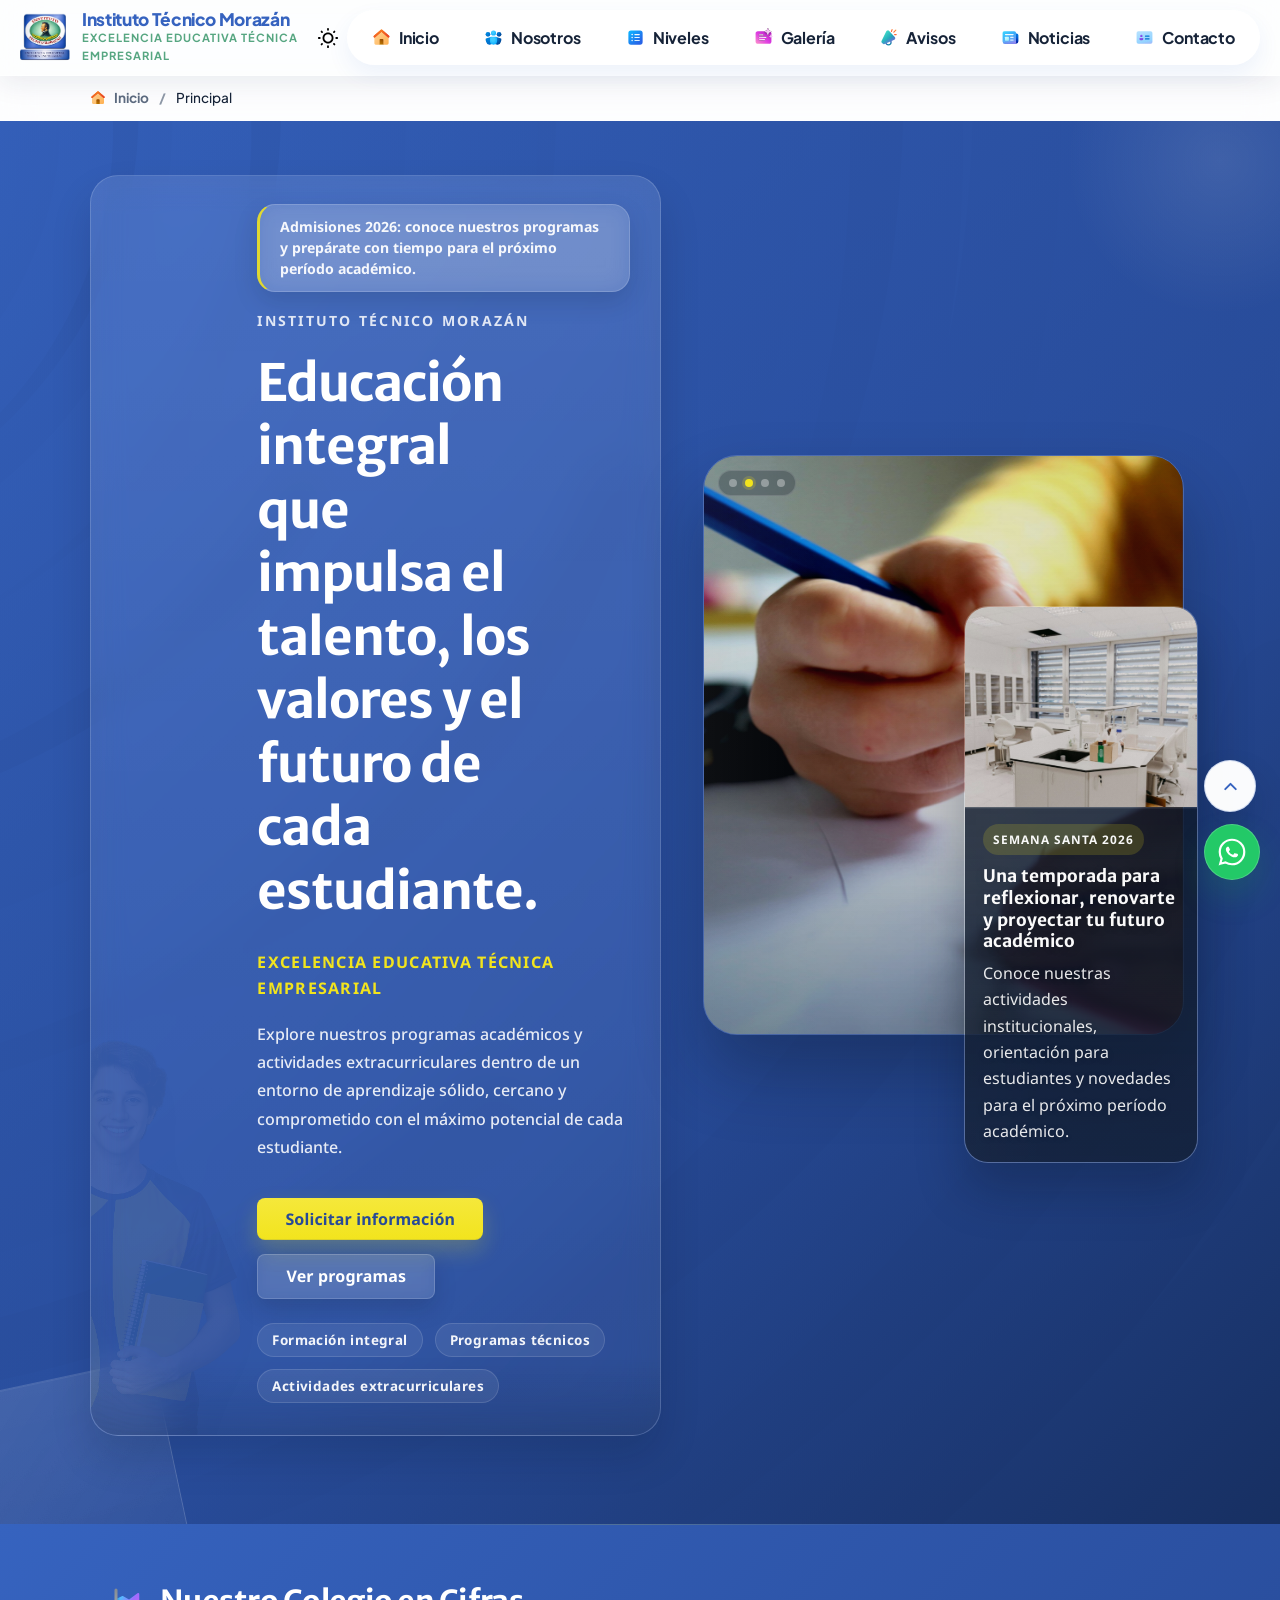
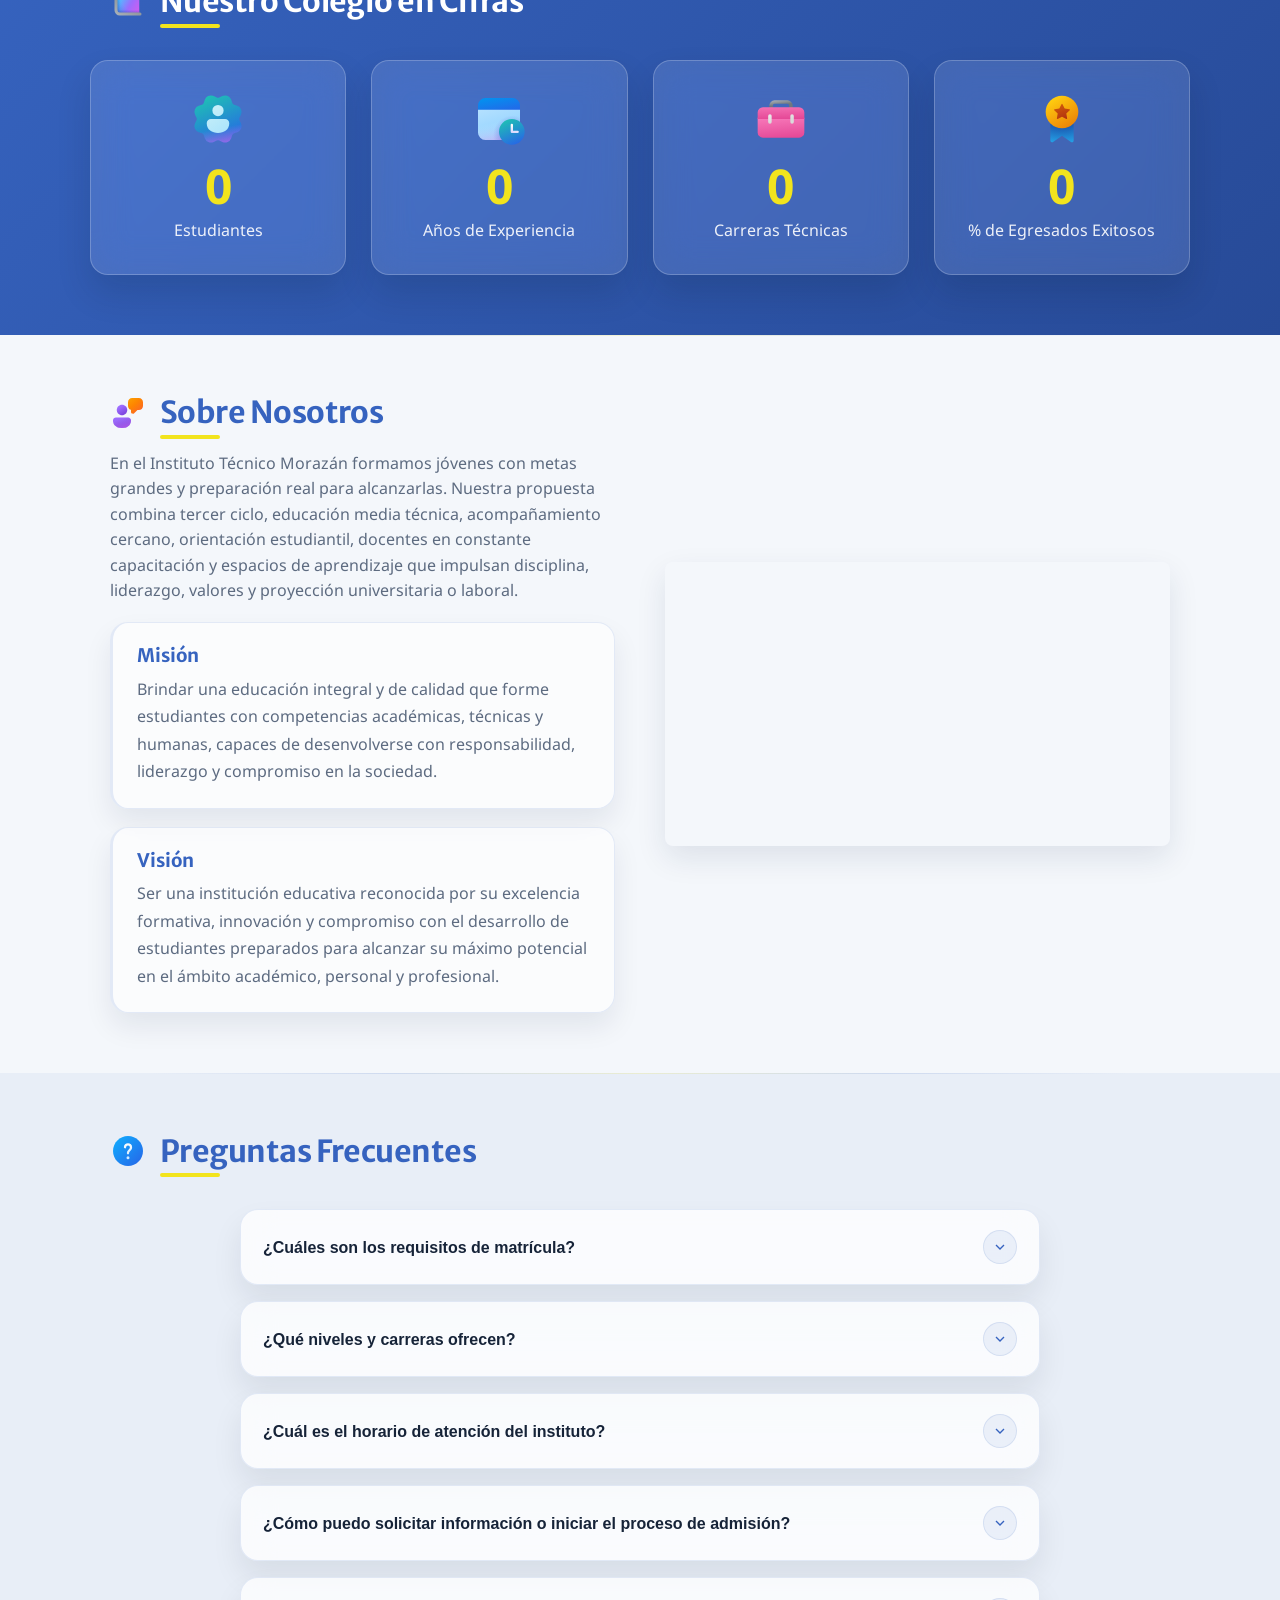
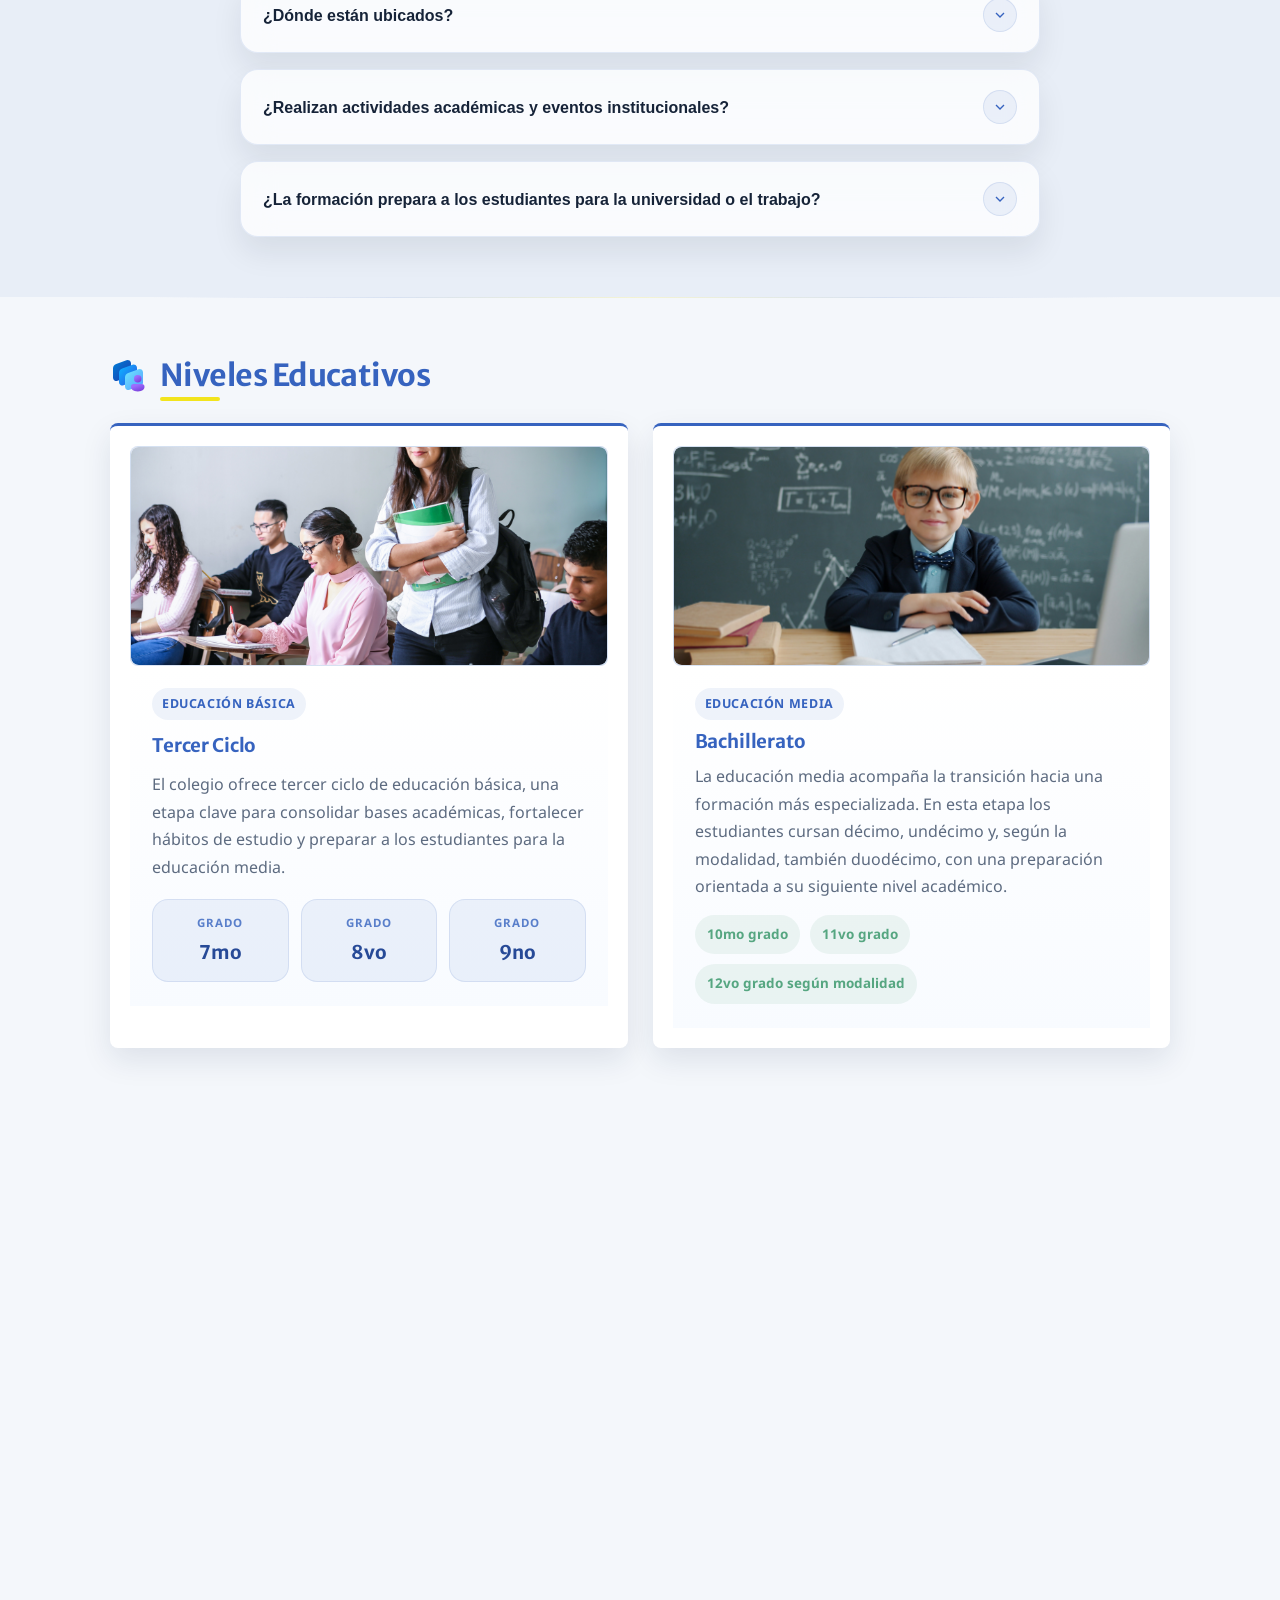
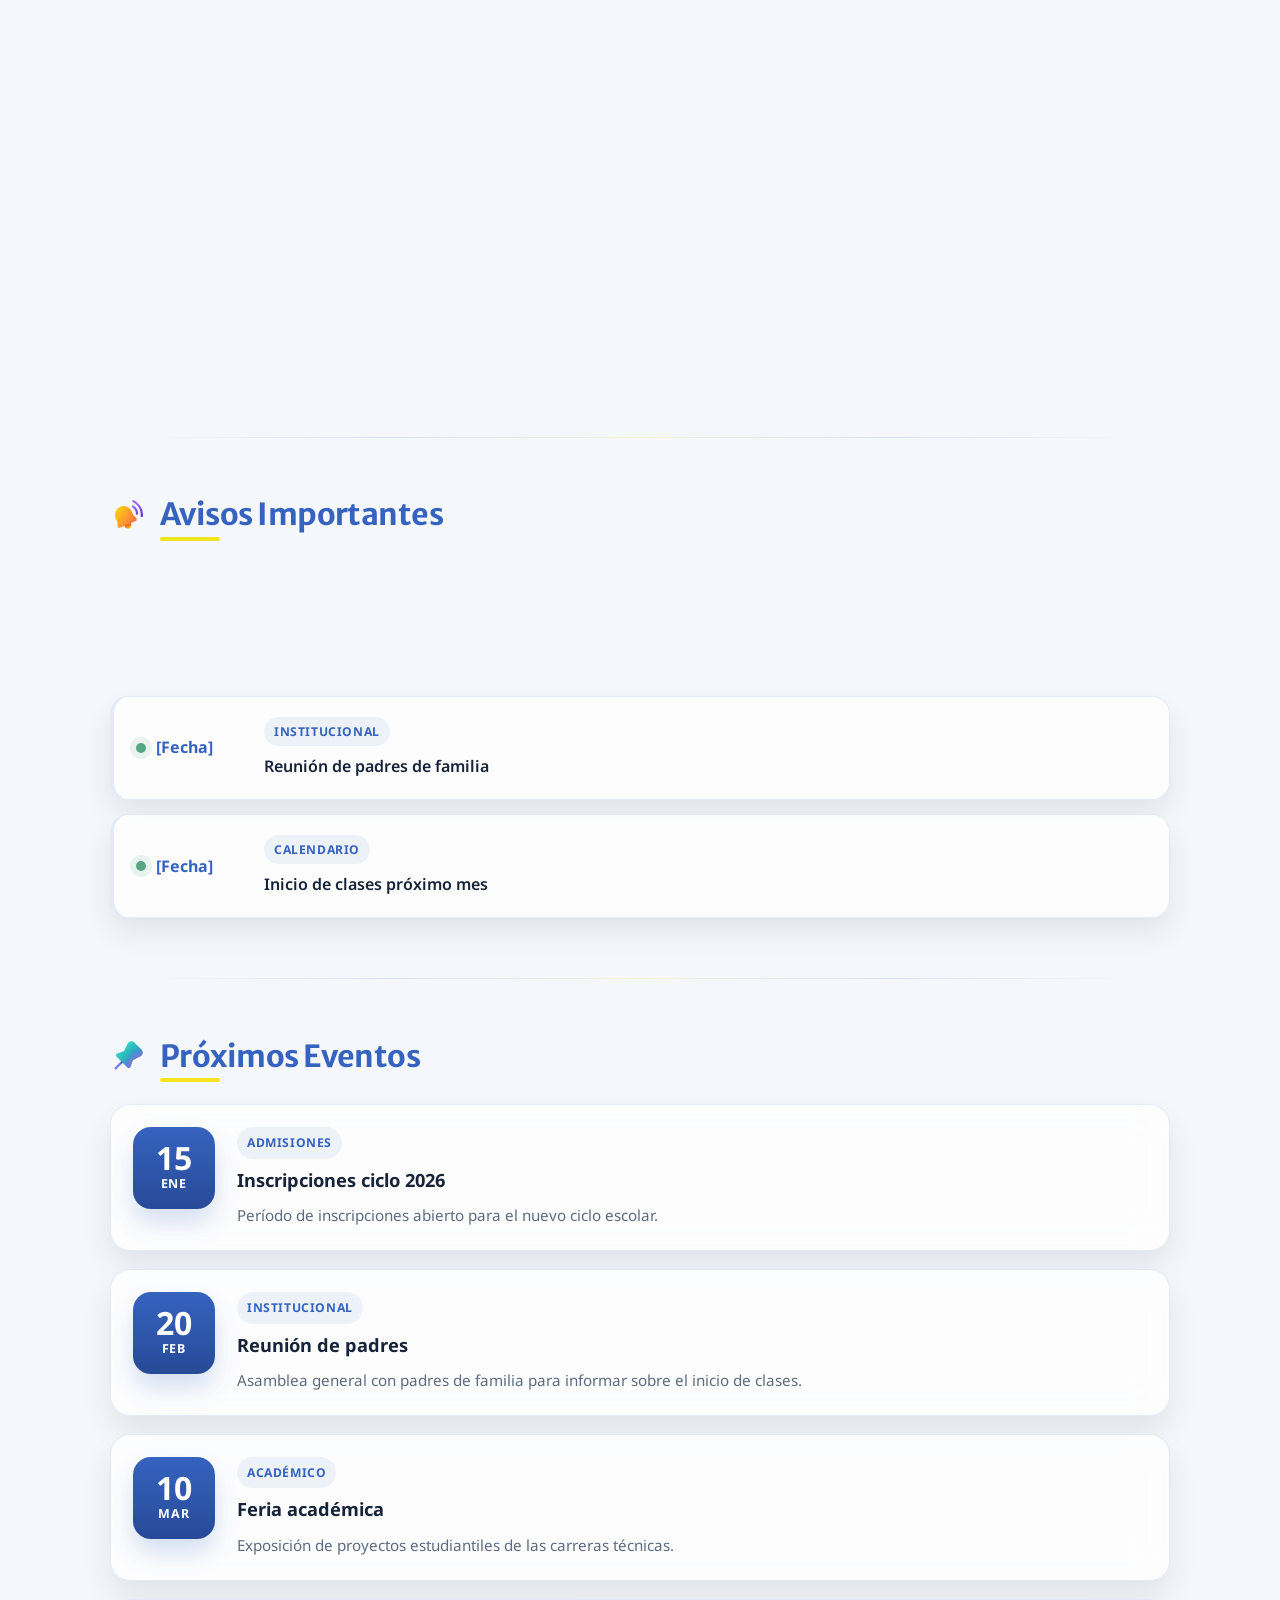
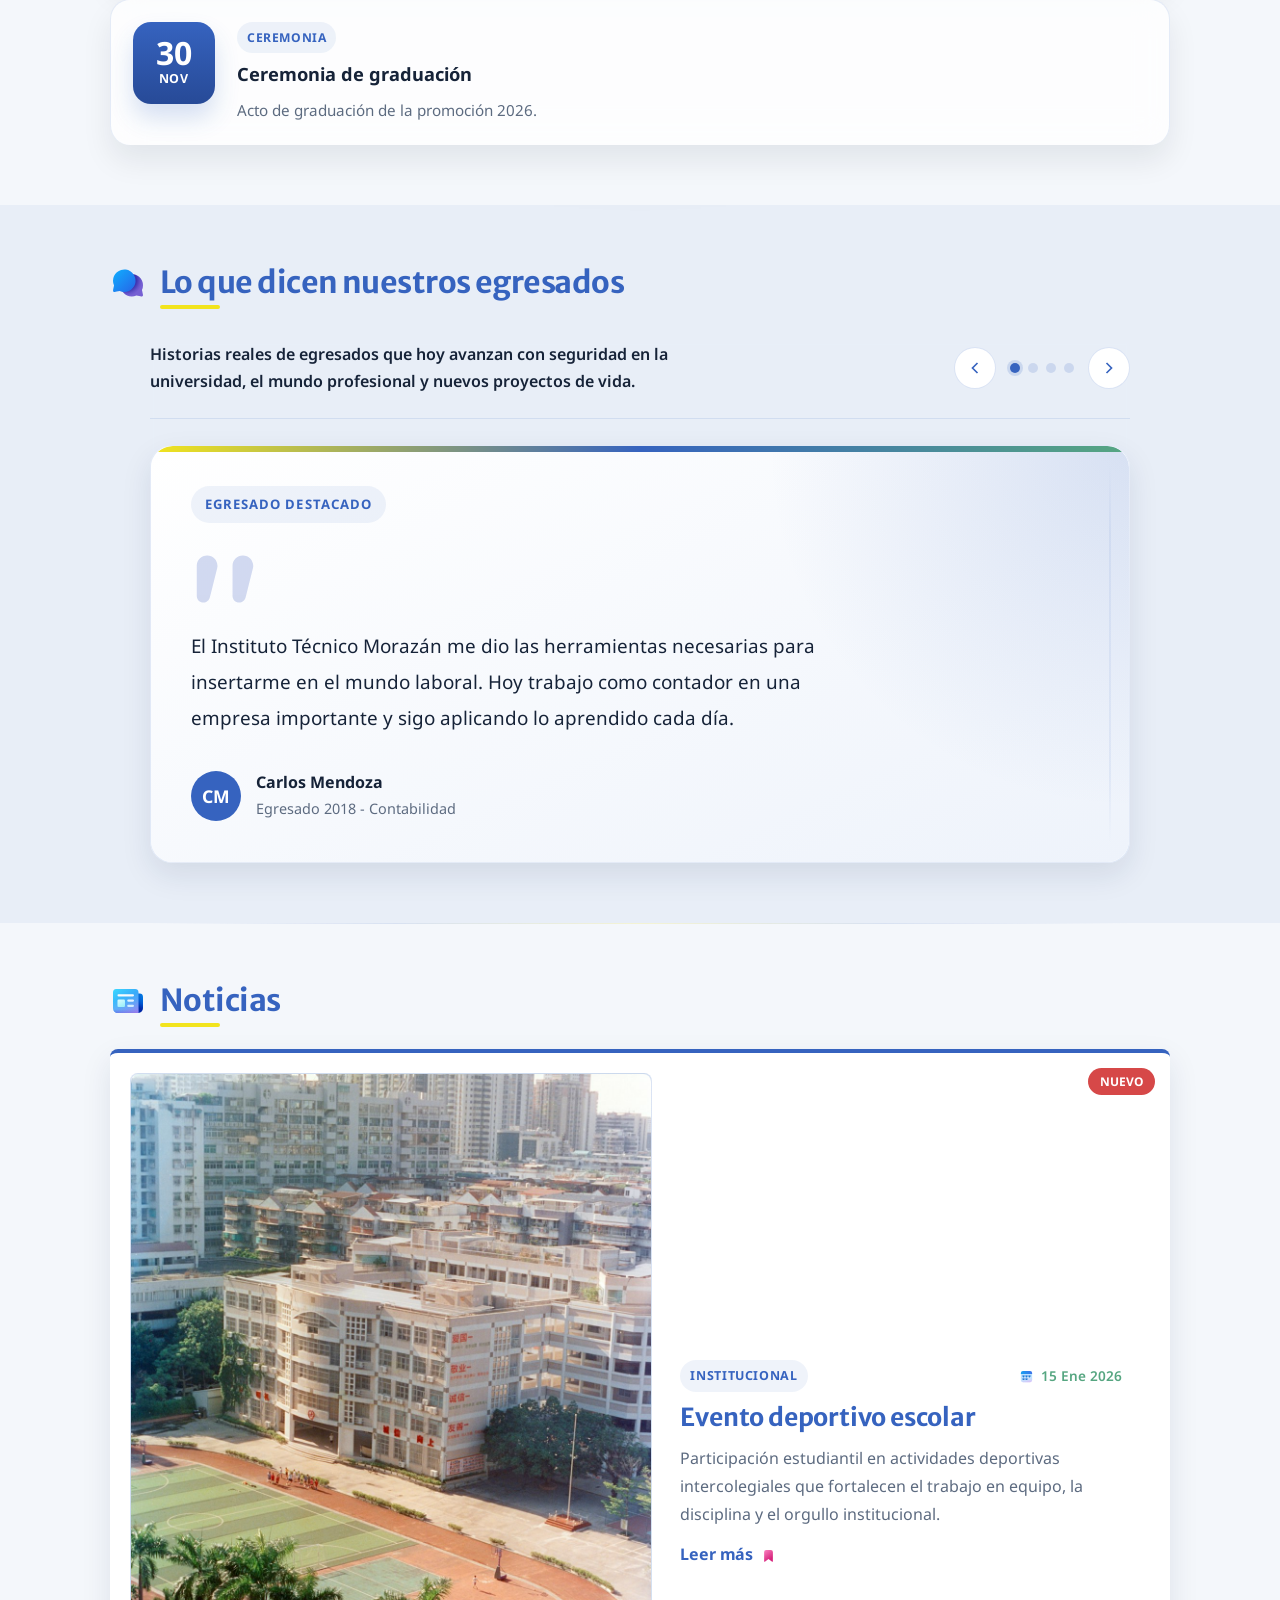
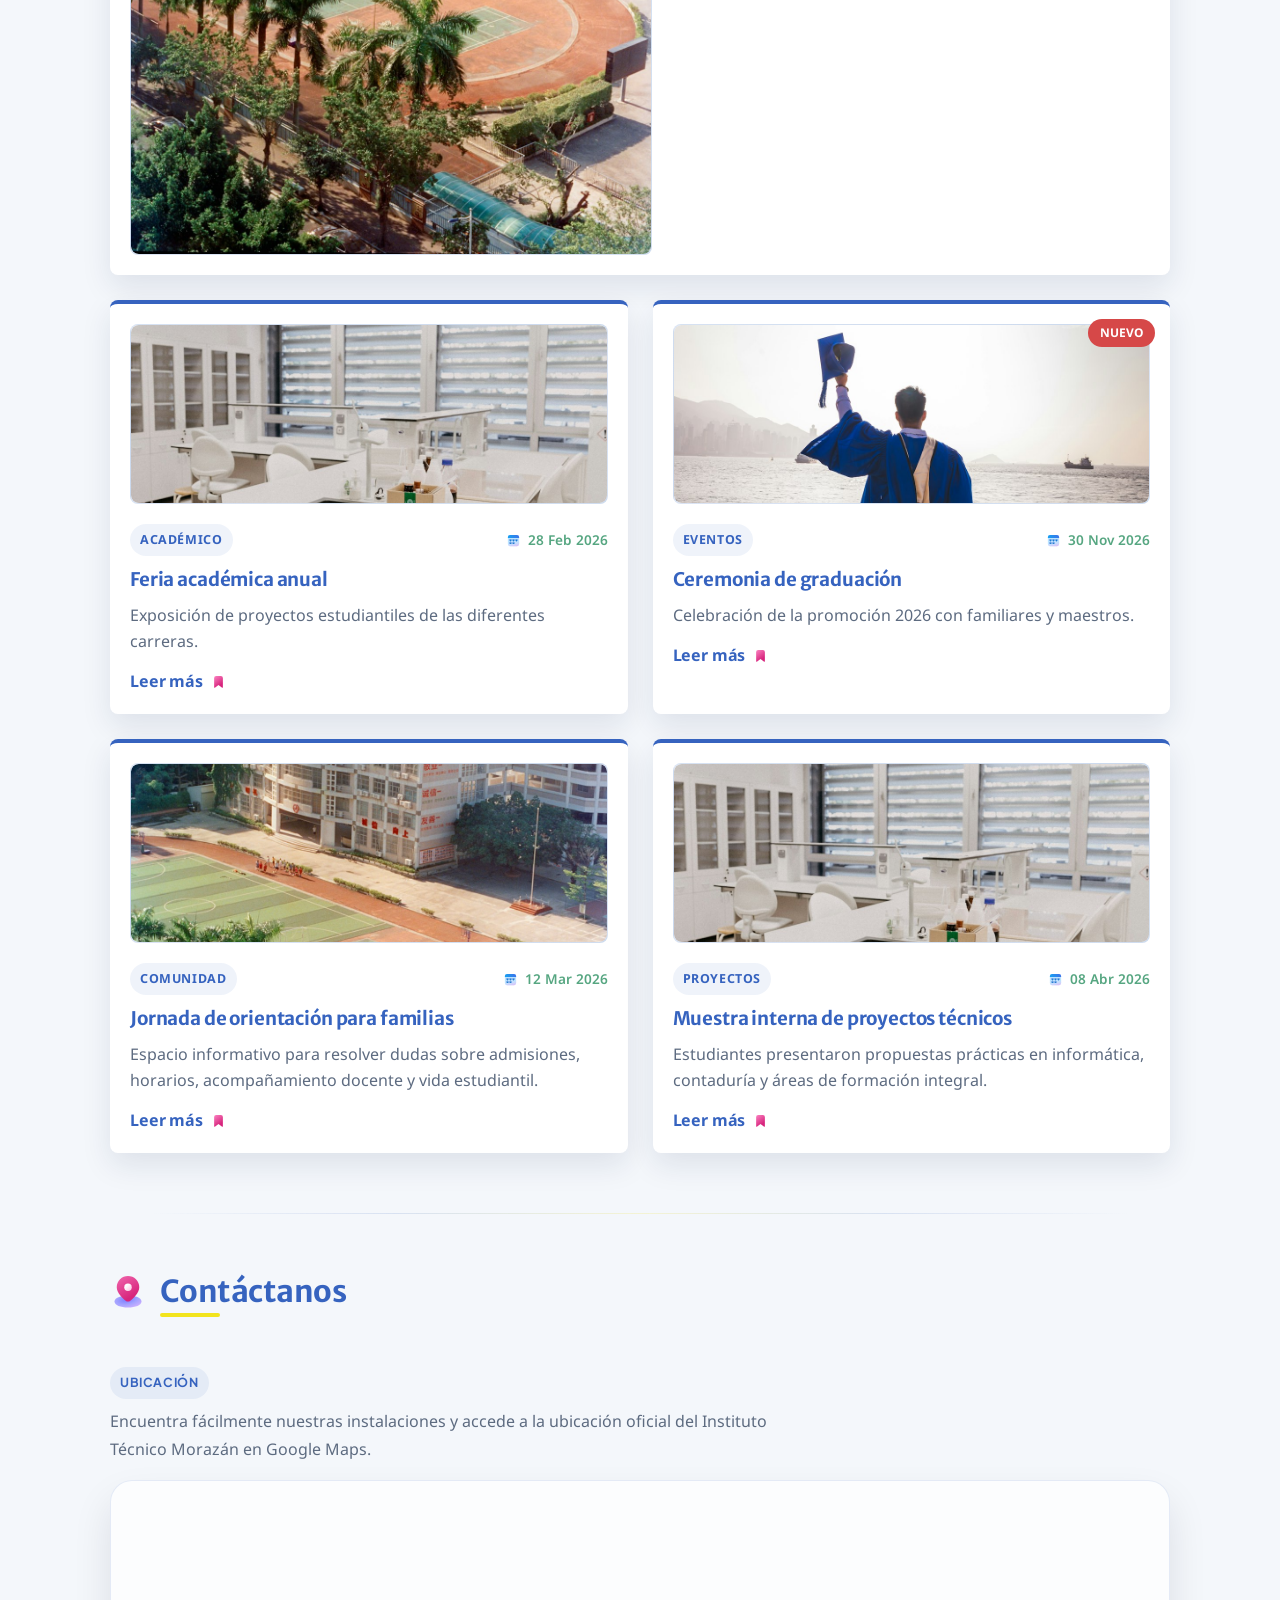
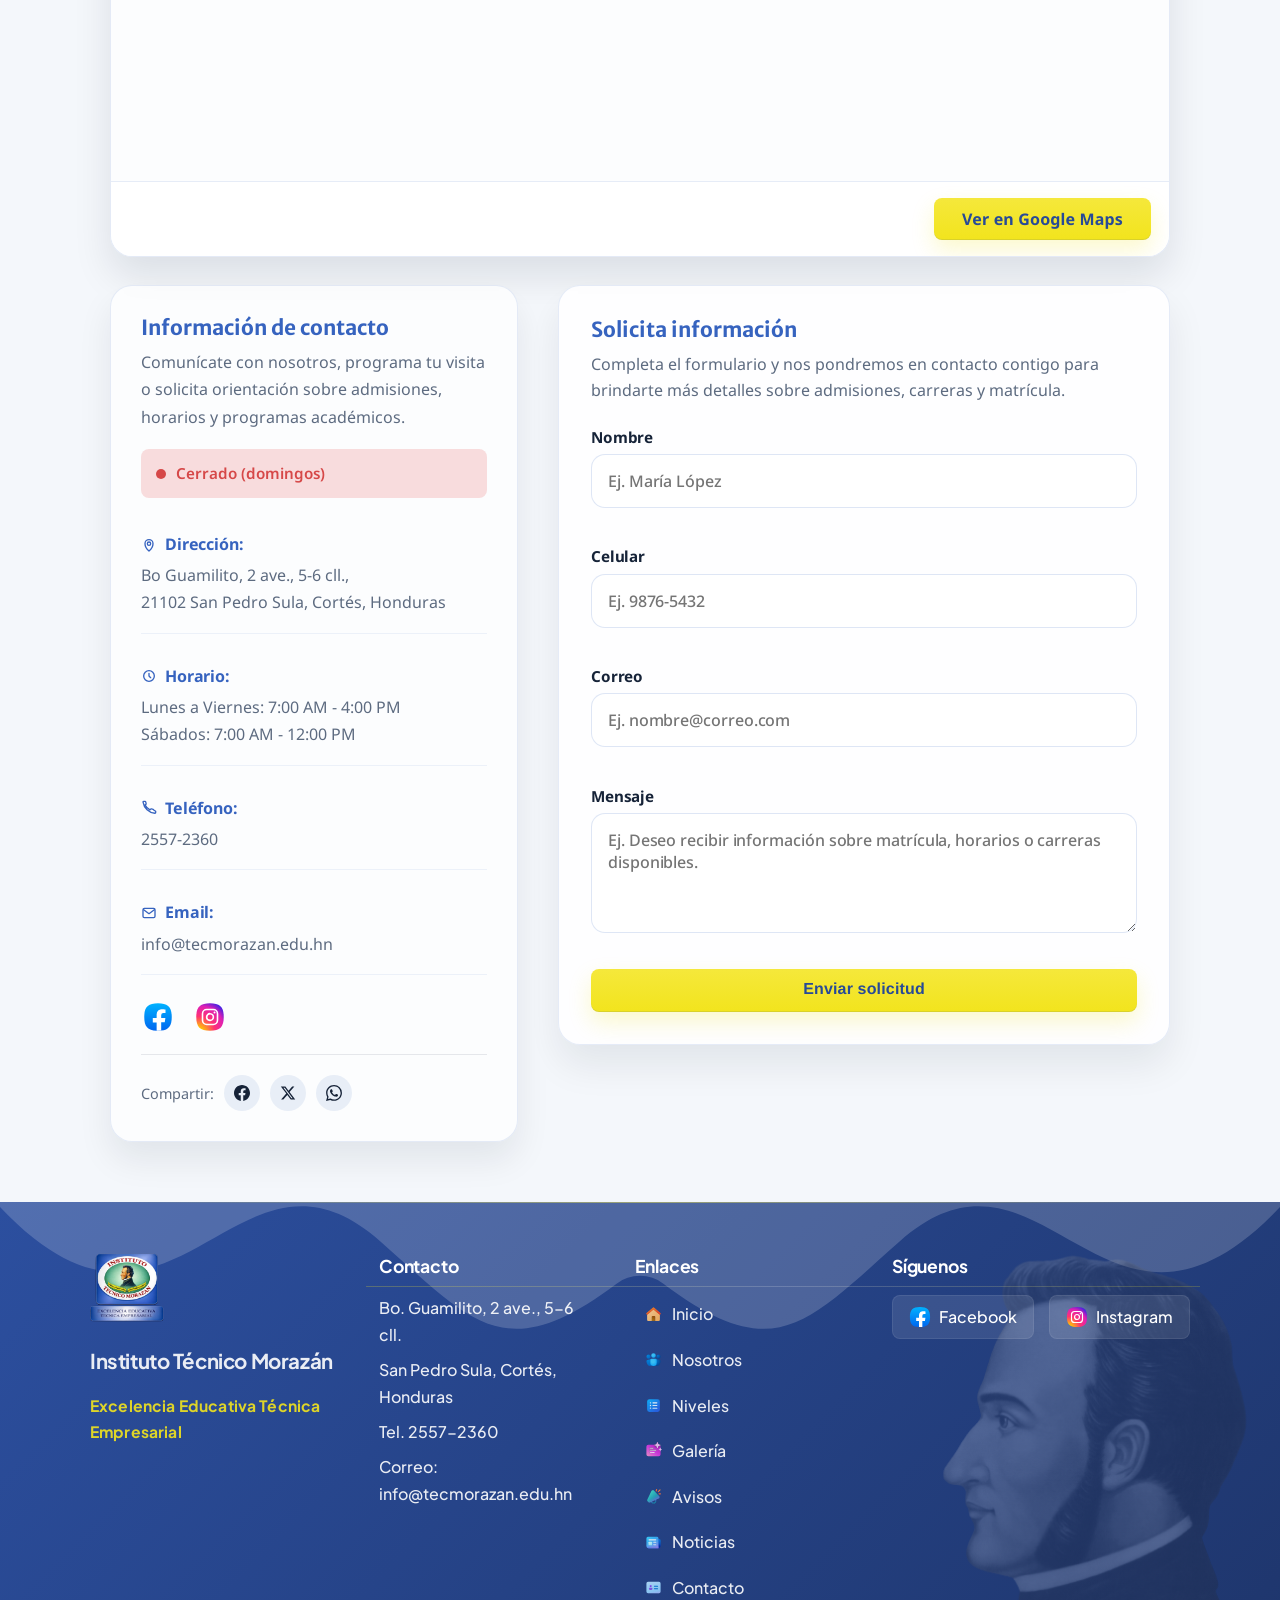
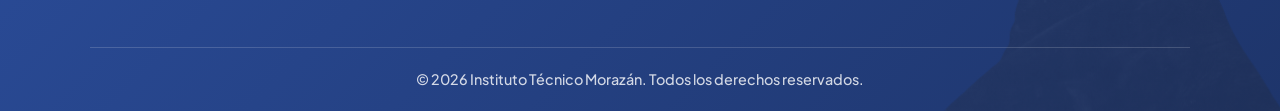
==== commit ea02603d: "Add files via upload" ====
--- a/WebColegio/index.html
+++ b/WebColegio/index.html
@@ -117,7 +117,7 @@
     <div class="hero-inner">
         <div class="hero-copy">
             <img src="img/estudiante.png" alt="" class="hero-student-figure" aria-hidden="true">
-            <!-- Este mensaje superior cambia automaticamente junto con la imagen principal del hero desde HERO_MAIN_SLIDES en js/script.js. -->
+            <!-- Este texto superior cambia automaticamente con el slider principal del hero desde HERO_MAIN_SLIDES en js/script.js. -->
             <p class="hero-seasonal-note"><span id="heroSeasonalNote">Formación integral con identidad institucional, acompañamiento cercano y visión de futuro para cada estudiante.</span></p>
             <p class="hero-kicker">Instituto Técnico Morazán</p>
             <h1 class="hero-title-intro" id="heroTitleIntro">Educación integral que impulsa el talento, los valores y el futuro de cada estudiante.</h1>
@@ -136,13 +136,13 @@
         <div class="hero-media">
             <!-- La imagen principal del hero rota automaticamente. Se configura desde HERO_MAIN_SLIDES en js/script.js. -->
             <div class="hero-image-frame">
-                <!-- Este bloque funciona como slider visual principal. Cambia las imágenes desde HERO_MAIN_SLIDES en js/script.js. -->
+                <!-- Slider visual principal del hero. -->
                 <div class="hero-support-dots hero-image-dots" id="heroMainDots" aria-label="Imágenes destacadas del hero"></div>
                 <img src="img/hero-slides/imagenColegioPrin.jpg" alt="Vista principal del Instituto Técnico Morazán" loading="eager" fetchpriority="high" id="heroMainImage">
                 <img src="img/hero-slides/imagenColegioPrin.jpg" alt="" aria-hidden="true" id="heroMainImageNext">
             </div>
             <div class="hero-support-card">
-                <!-- Esta card secundaria es fija. Su imagen y texto se editan manualmente aqui en index.html. -->
+                <!-- Card secundaria fija del hero. Su contenido se edita directamente aqui. -->
                 <img src="img/news/noticia-2.jpg" alt="Espacio visual para promociones y actividades institucionales" loading="lazy">
                 <div class="hero-support-content">
                     <span class="hero-support-label">Semana Santa 2026</span>
@@ -327,7 +327,7 @@
 <section class="section careers-section fade-in">
     <h2 class="section-title-with-icon"><img src="img/icons/carreras.svg" alt="" class="section-title-icon" aria-hidden="true"><span>Carreras Técnicas</span></h2>
     <div class="careers-grid">
-        <!-- Duplica una card para agregar otra carrera técnica -->
+        <!-- Duplica una career-card para agregar otra carrera técnica. -->
         <div class="career-card">
             <div class="career-icon"><img src="img/icons/informatica.svg" alt="" aria-hidden="true"></div>
             <span class="career-badge">Área tecnológica</span>
@@ -369,9 +369,7 @@
         </div>
     </div>
     <div class="careers-cta-bubble" aria-label="Mensaje destacado de orientación">
-        <span class="careers-cta-bot-wrap">
-            <img src="img/icons/bot.svg" alt="Asistente virtual del Instituto Técnico Morazán" class="careers-cta-bot">
-        </span>
+        <img src="img/icons/bot.svg" alt="Asistente virtual del Instituto Técnico Morazán" class="careers-cta-bot">
         <p class="careers-cta">Estudia en una institución que te prepara para avanzar con seguridad, descubrir tu vocación y construir un futuro con más oportunidades desde hoy.</p>
     </div>
     <div class="careers-cta-actions">
@@ -647,7 +645,7 @@
 <section id="noticias" class="section fade-in">
     <h2 class="section-title-with-icon"><img src="img/icons/noticias.svg" alt="" class="section-title-icon" aria-hidden="true"><span>Noticias</span></h2>
     <div class="grid news-grid">
-        <!-- Duplica una noticia-card para agregar otra noticia. Cambia imagen, fecha, titulo y descripcion segun lo necesites. -->
+        <!-- Duplica una noticia-card para agregar otra noticia resumen en Home. -->
         <article class="card noticia-card noticia-card-featured">
             <span class="badge-new">Nuevo</span>
             <div class="card-image image-rounded">
@@ -859,10 +857,10 @@
         </div>
         <div class="footer-section">
             <h4>Contacto</h4>
-            <p>Barrio Guamilito, 2 avenida, 5 y 6 calle</p>
+            <p>Bo. Guamilito, 2 ave., 5-6 cll.</p>
             <p>San Pedro Sula, Cortés, Honduras</p>
-            <p>Tels: 2557-2360</p>
-            <p>info@tecmorazan.edu.hn</p>
+            <p>Tel. 2557-2360</p>
+            <p>Correo: info@tecmorazan.edu.hn</p>
         </div>
         <div class="footer-section">
             <h4>Enlaces</h4>
--- a/WebColegio/css/styles.css
+++ b/WebColegio/css/styles.css
@@ -3197,7 +3197,7 @@
     filter: drop-shadow(0 12px 22px rgba(0, 0, 0, 0.24));
 }
 
-[data-theme="dark"] .careers-cta-bot-wrap::before {
+[data-theme="dark"] .careers-cta-bubble::before {
     background: radial-gradient(circle, rgba(242, 228, 29, 0.28), rgba(127, 158, 241, 0.16) 58%, transparent 72%);
 }
 
@@ -3914,22 +3914,20 @@
     animation: botFloat 3.8s ease-in-out infinite;
 }
 
-.careers-cta-bot-wrap {
-    position: relative;
-    display: inline-flex;
-    align-items: center;
-    justify-content: center;
-}
-
-.careers-cta-bot-wrap::before {
+.careers-cta-bubble::before {
     content: "";
     position: absolute;
-    inset: 10px;
+    left: 8px;
+    top: 50%;
+    width: clamp(54px, 6vw, 76px);
+    height: clamp(54px, 6vw, 76px);
     border-radius: 50%;
     background: radial-gradient(circle, rgba(242, 228, 29, 0.34), rgba(54, 99, 191, 0.08) 58%, transparent 72%);
     filter: blur(10px);
     opacity: 0.9;
     animation: botGlowPulse 3.8s ease-in-out infinite;
+    transform: translateY(-50%);
+    pointer-events: none;
 }
 
 @keyframes botFloat {
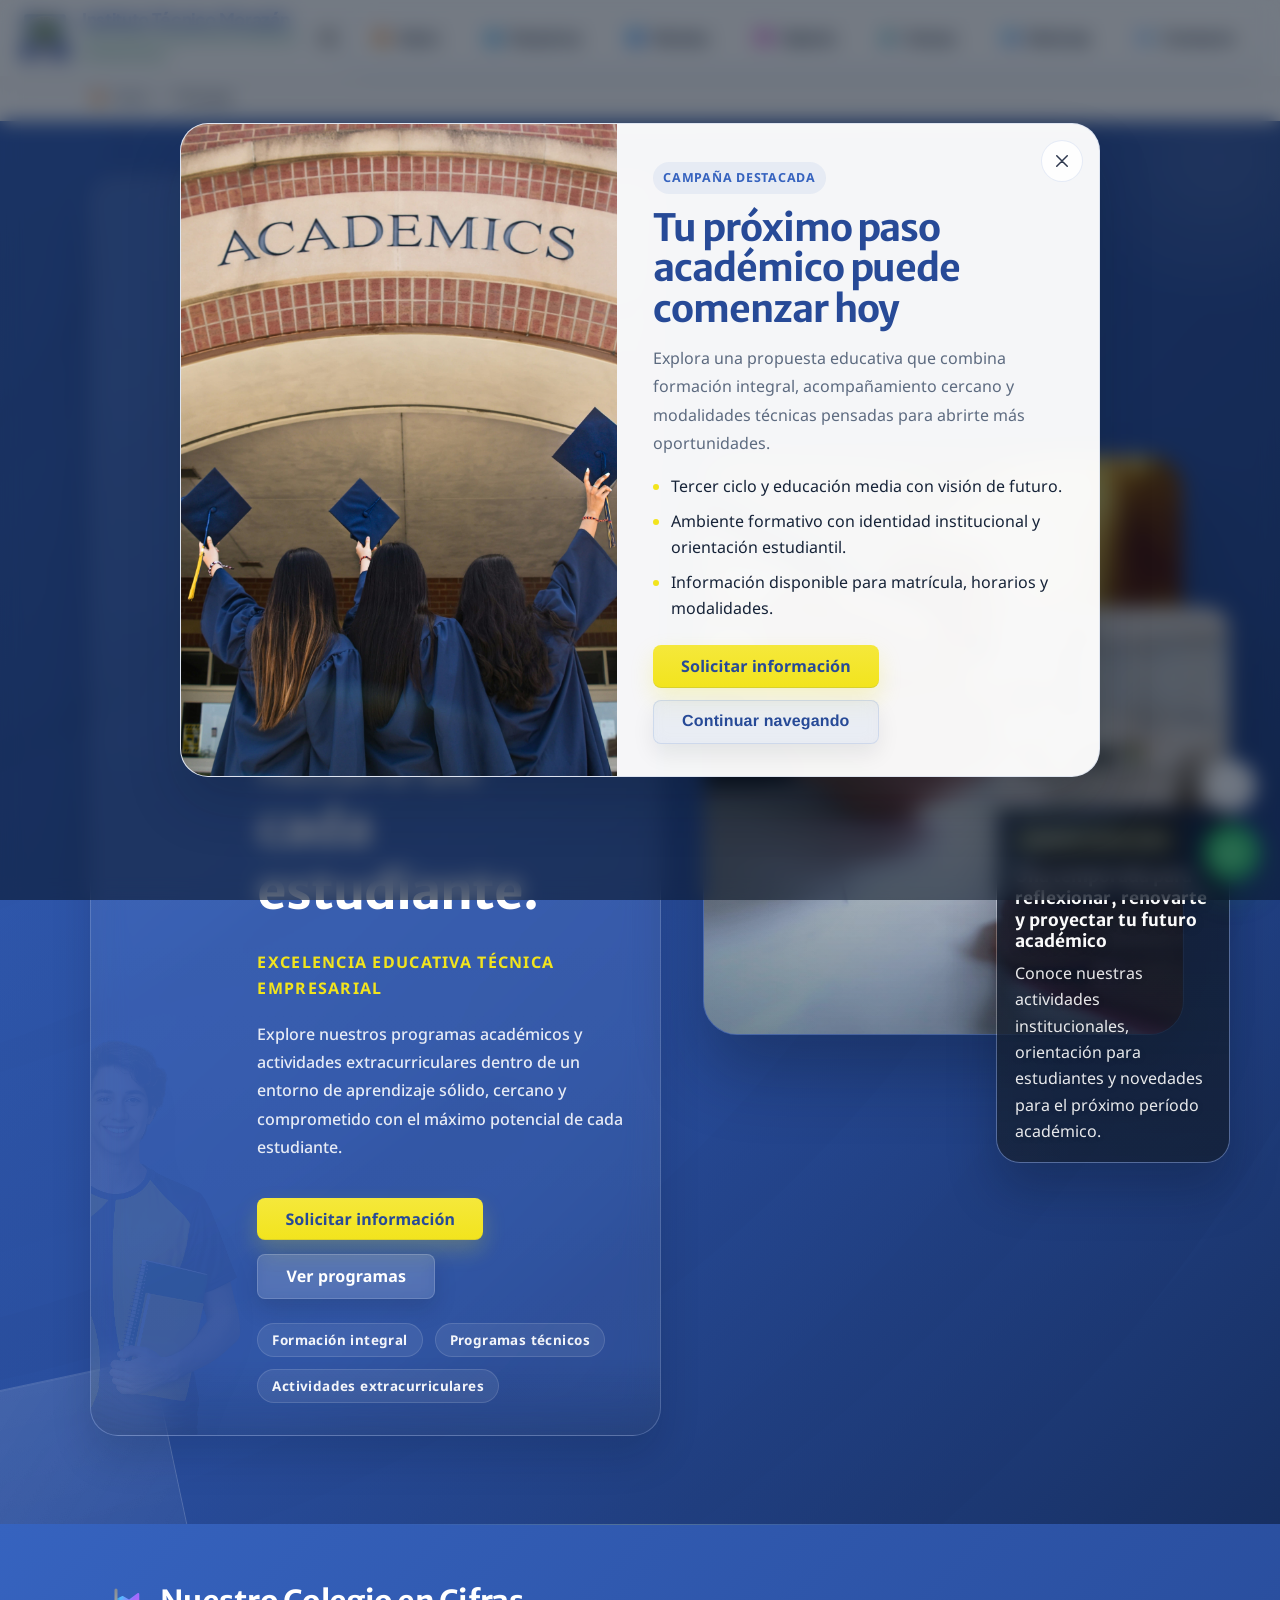
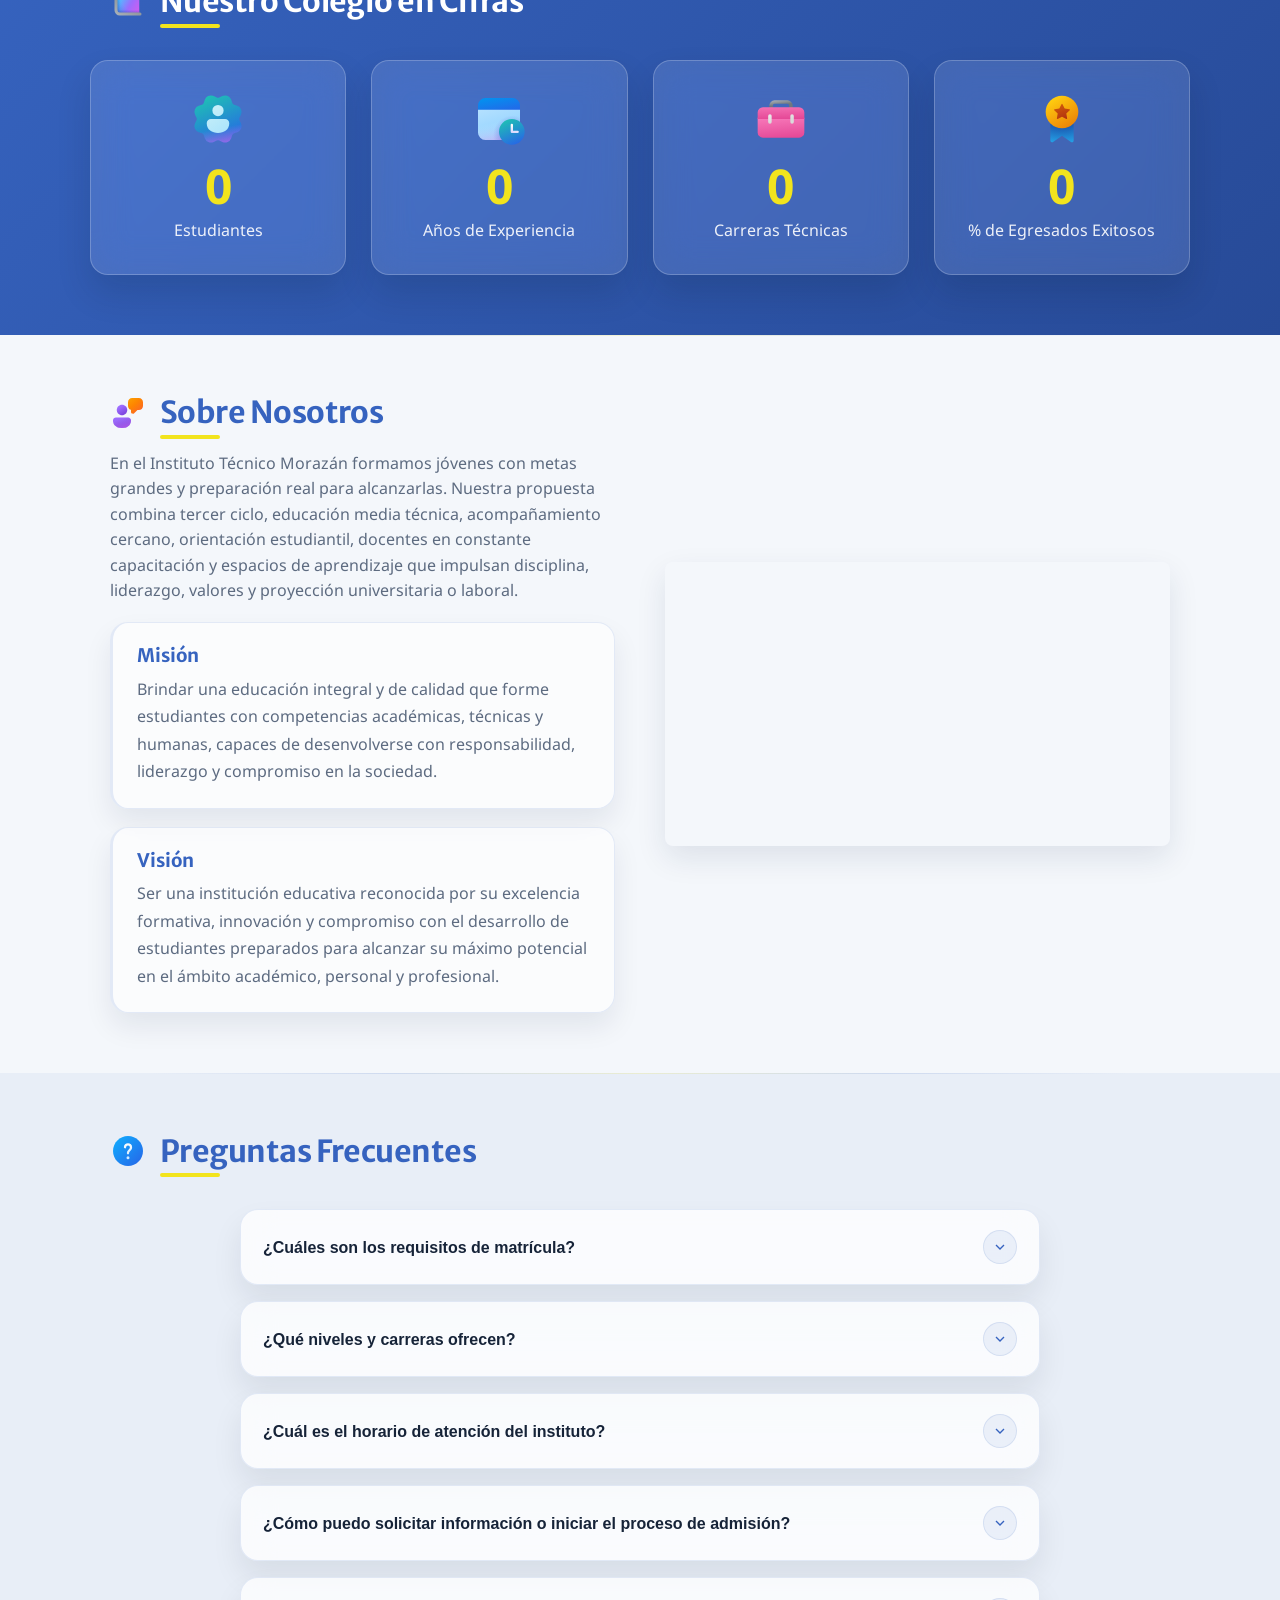
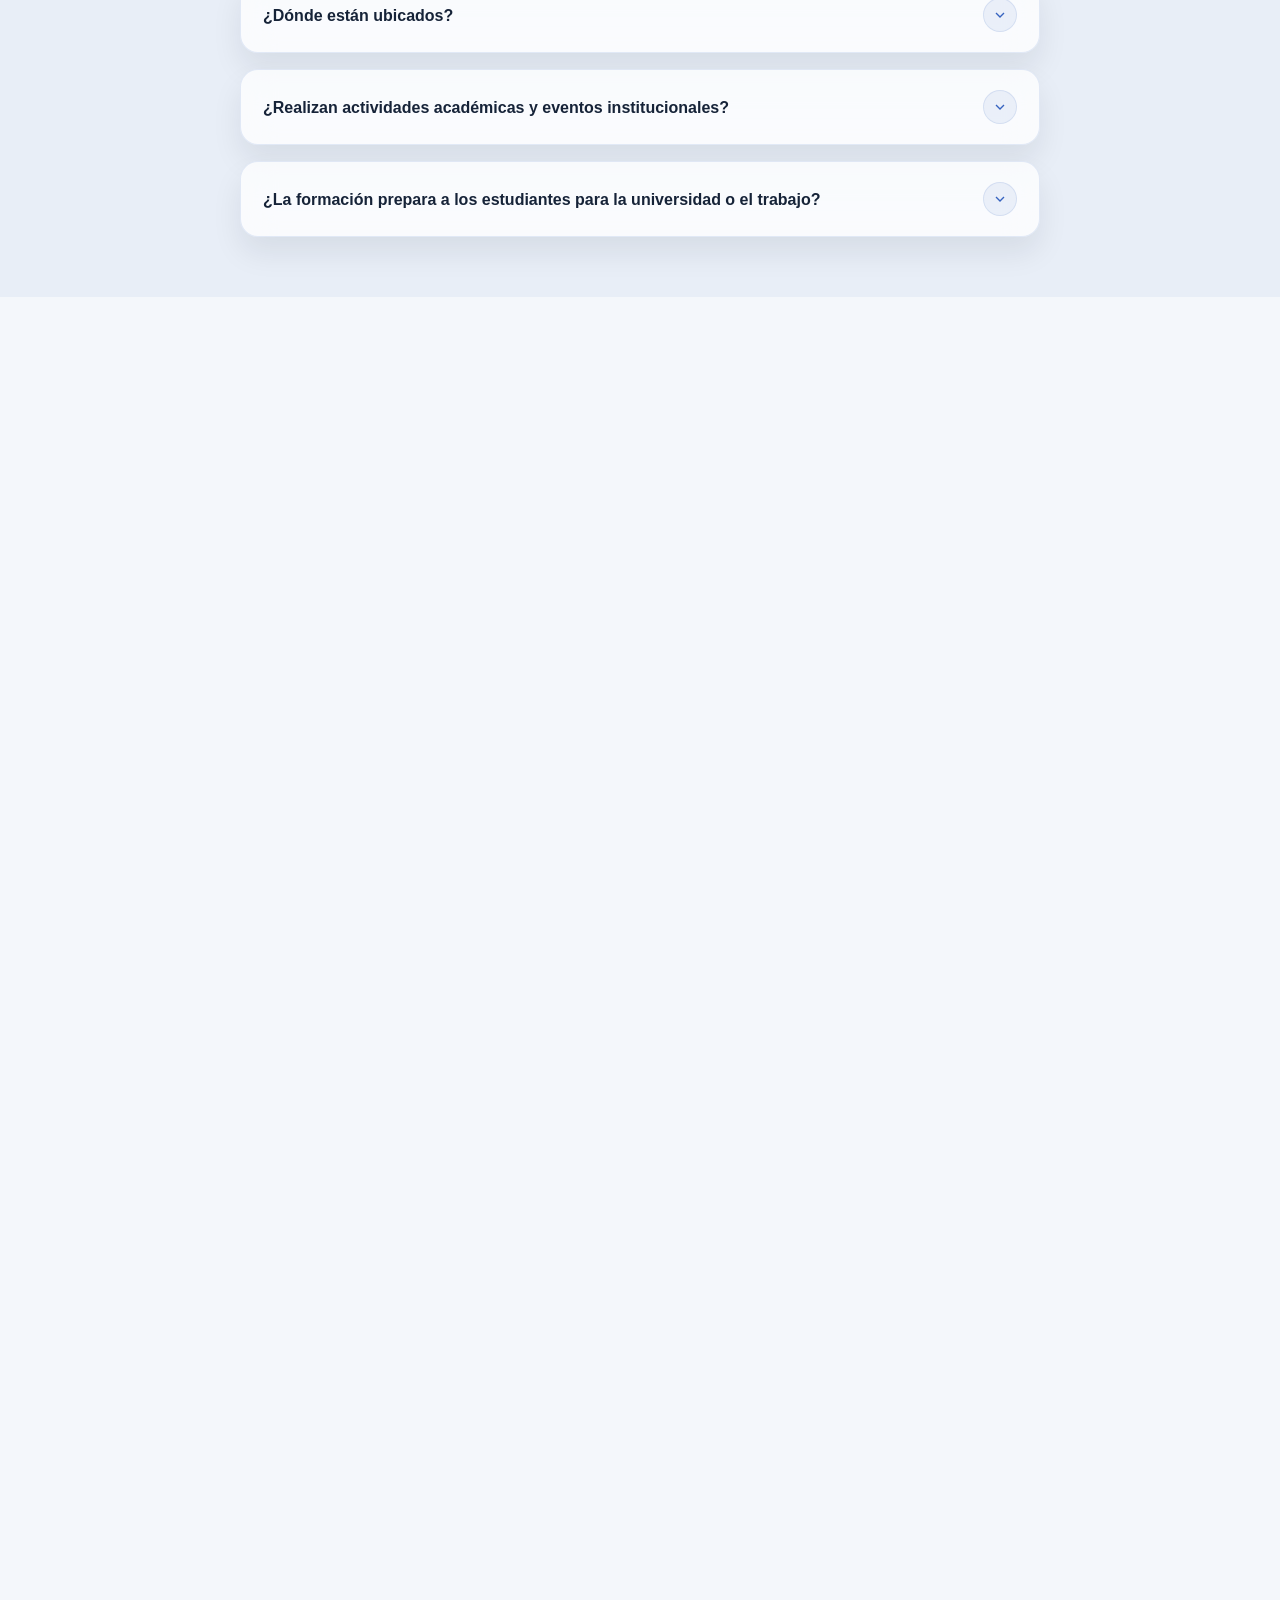
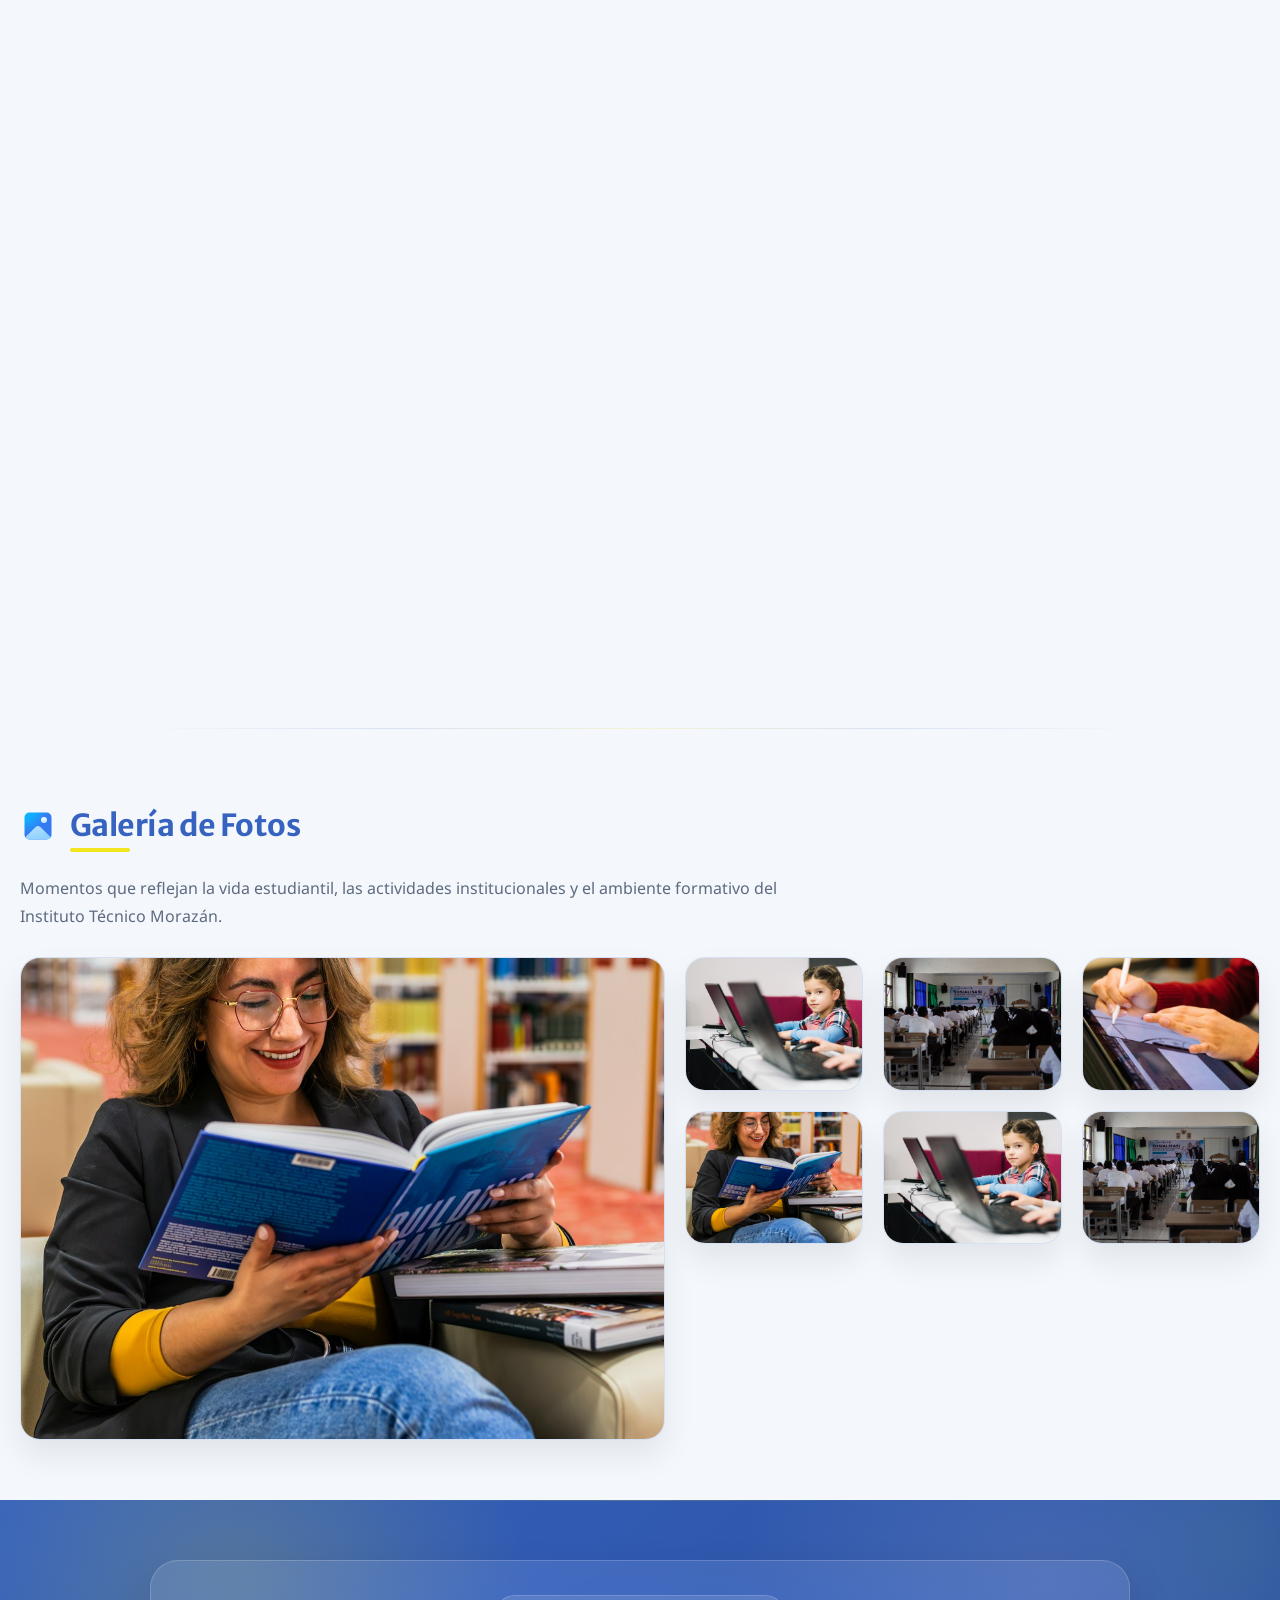
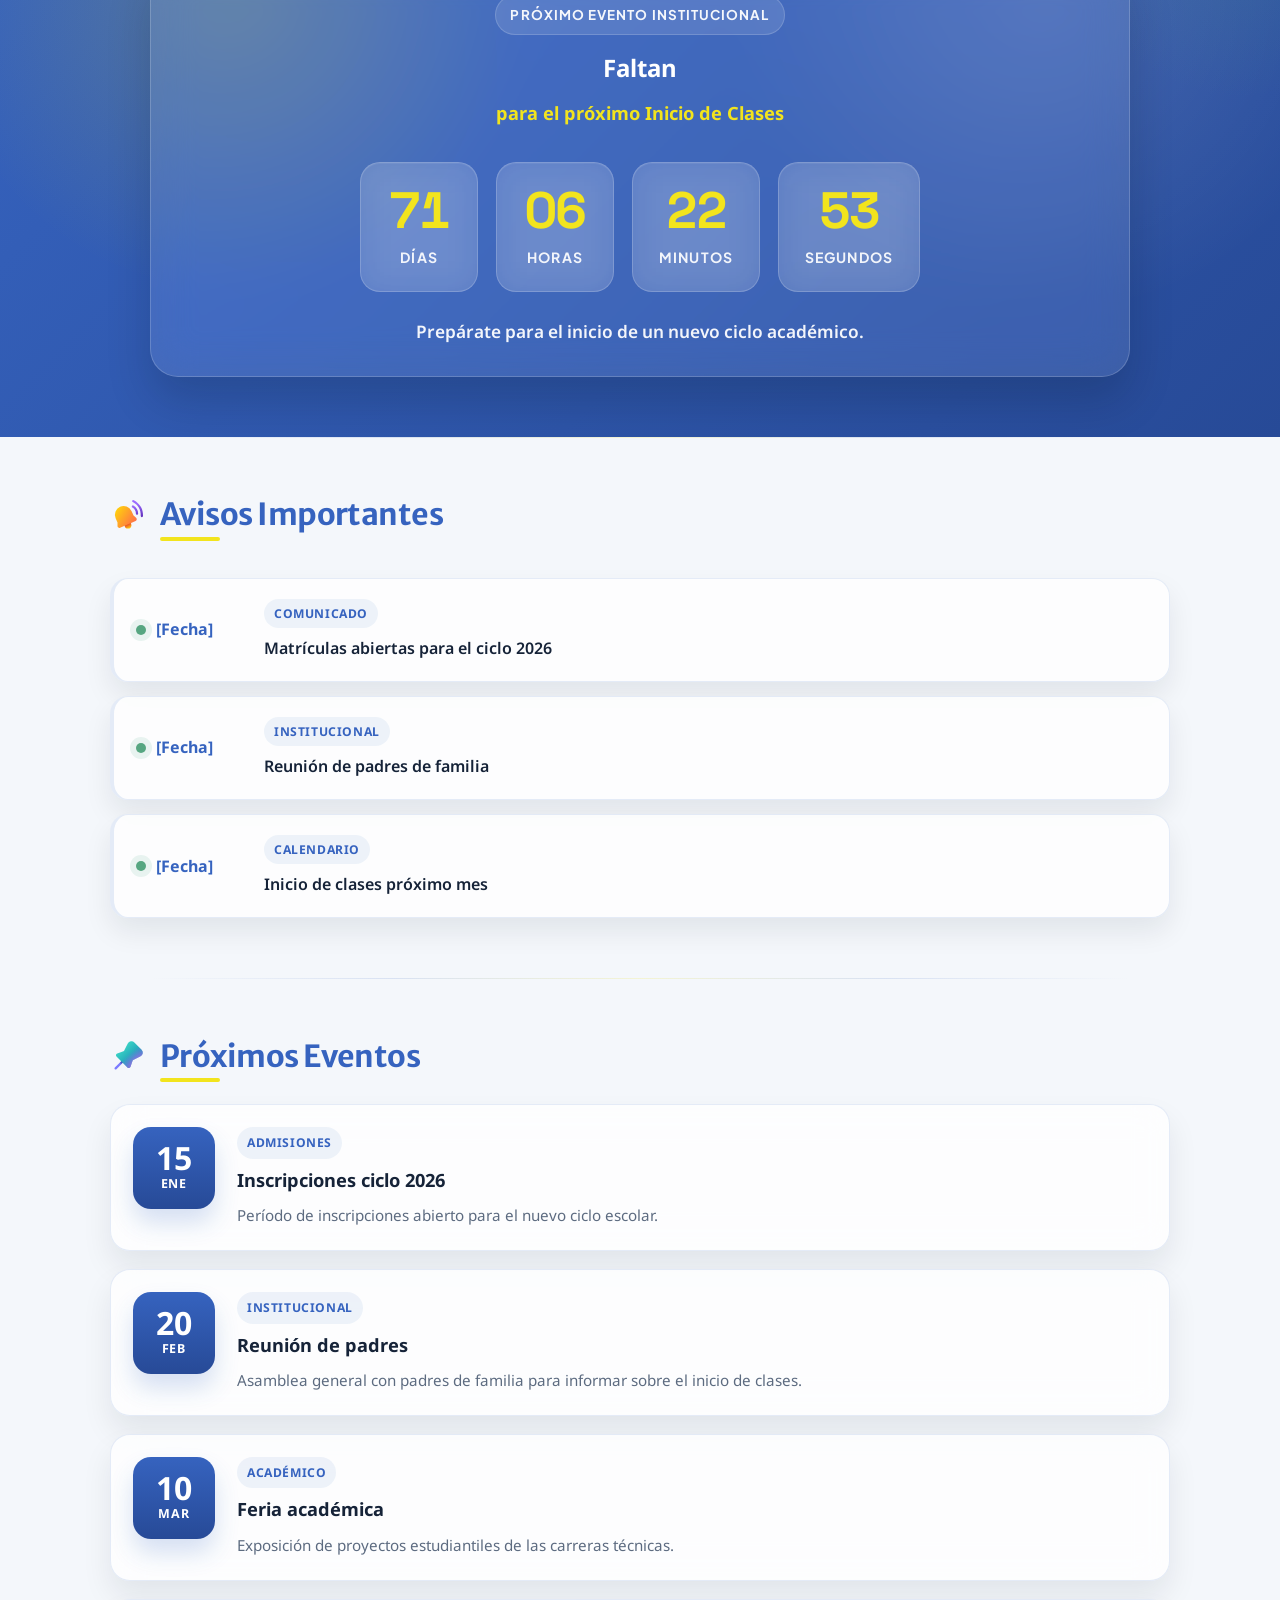
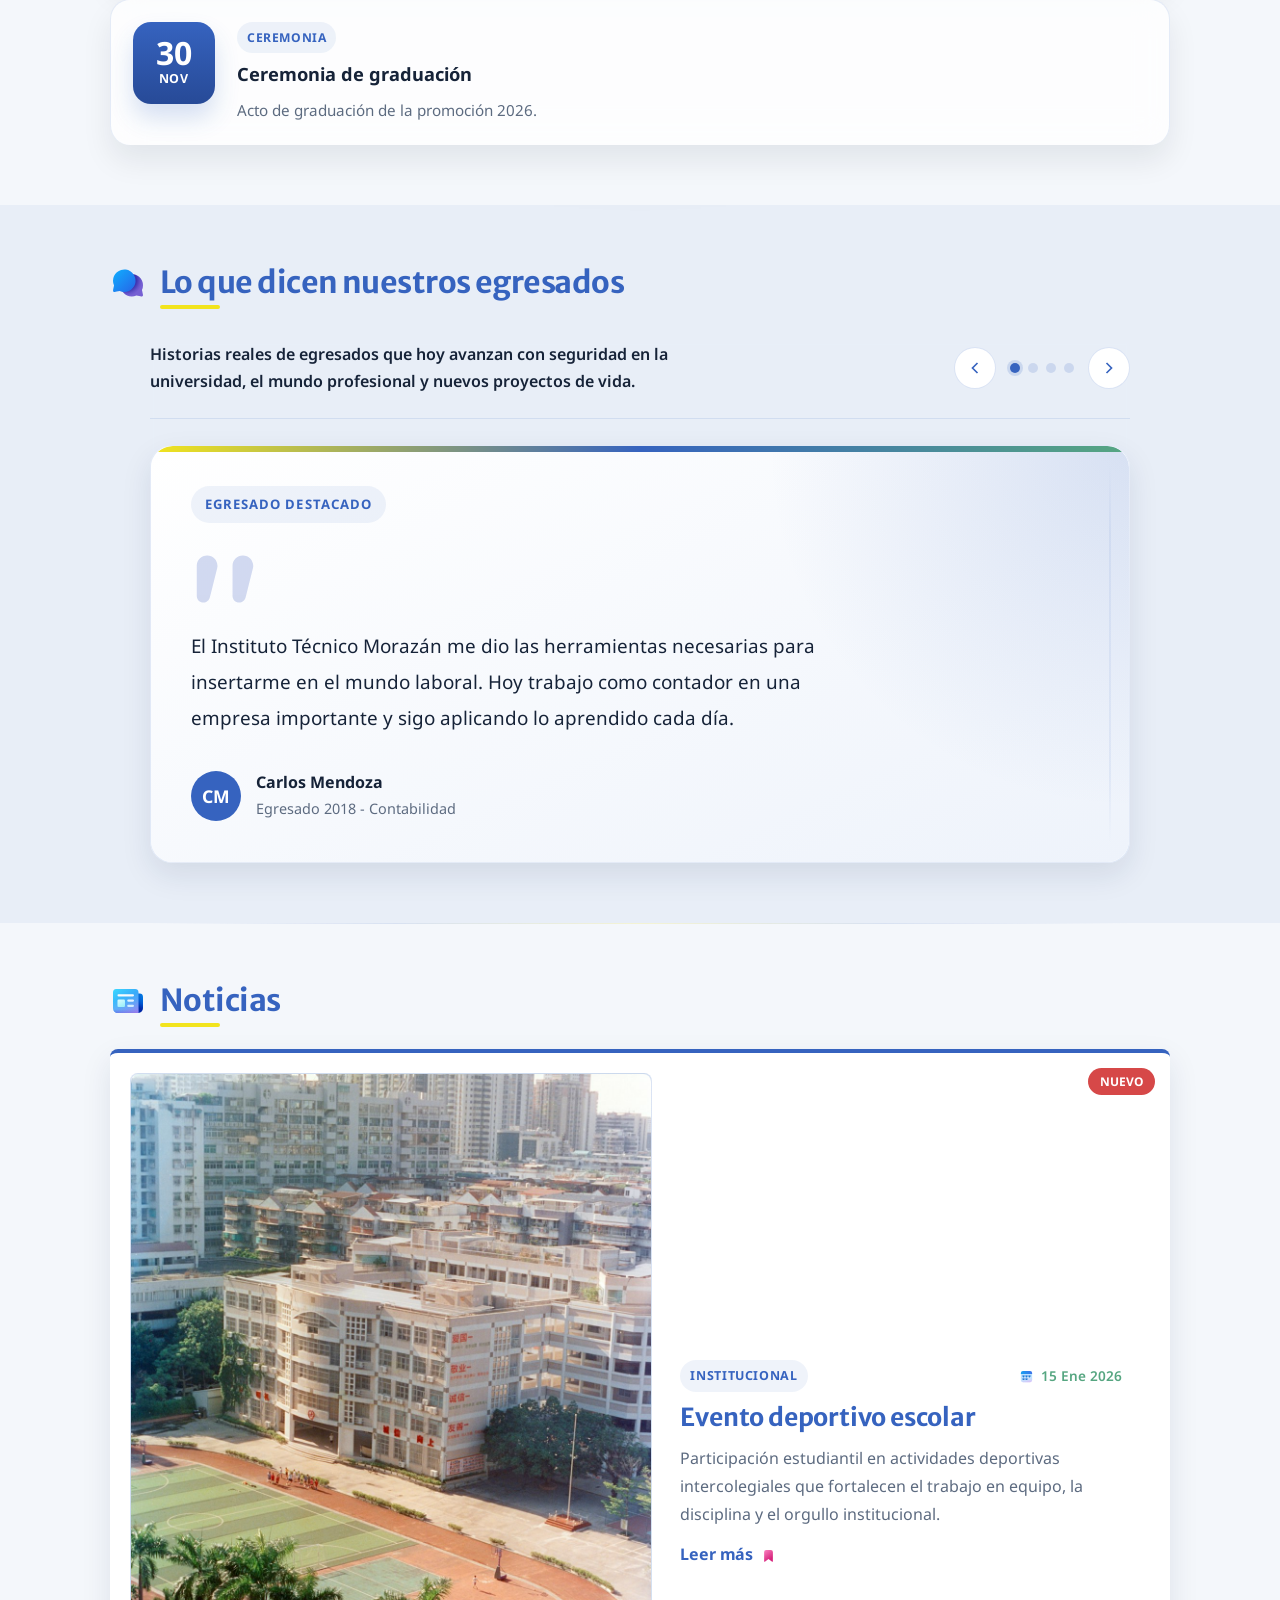
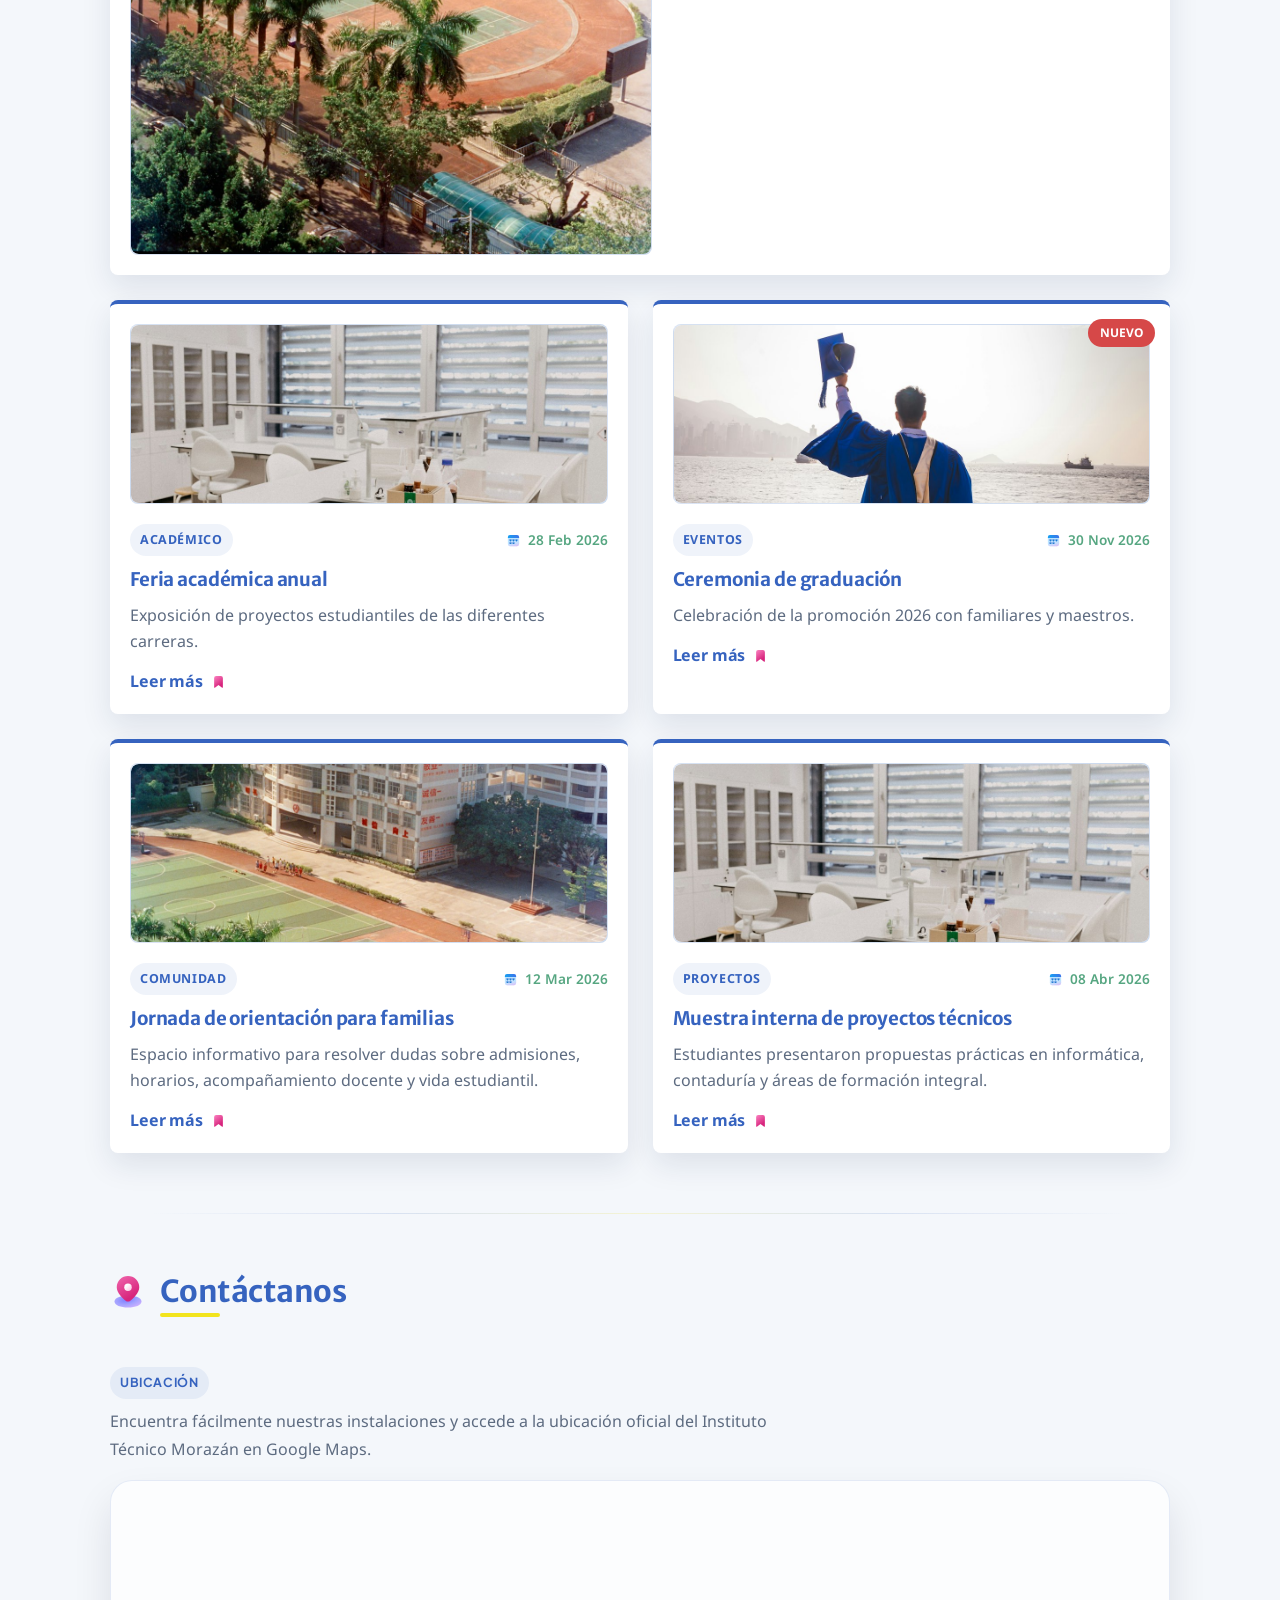
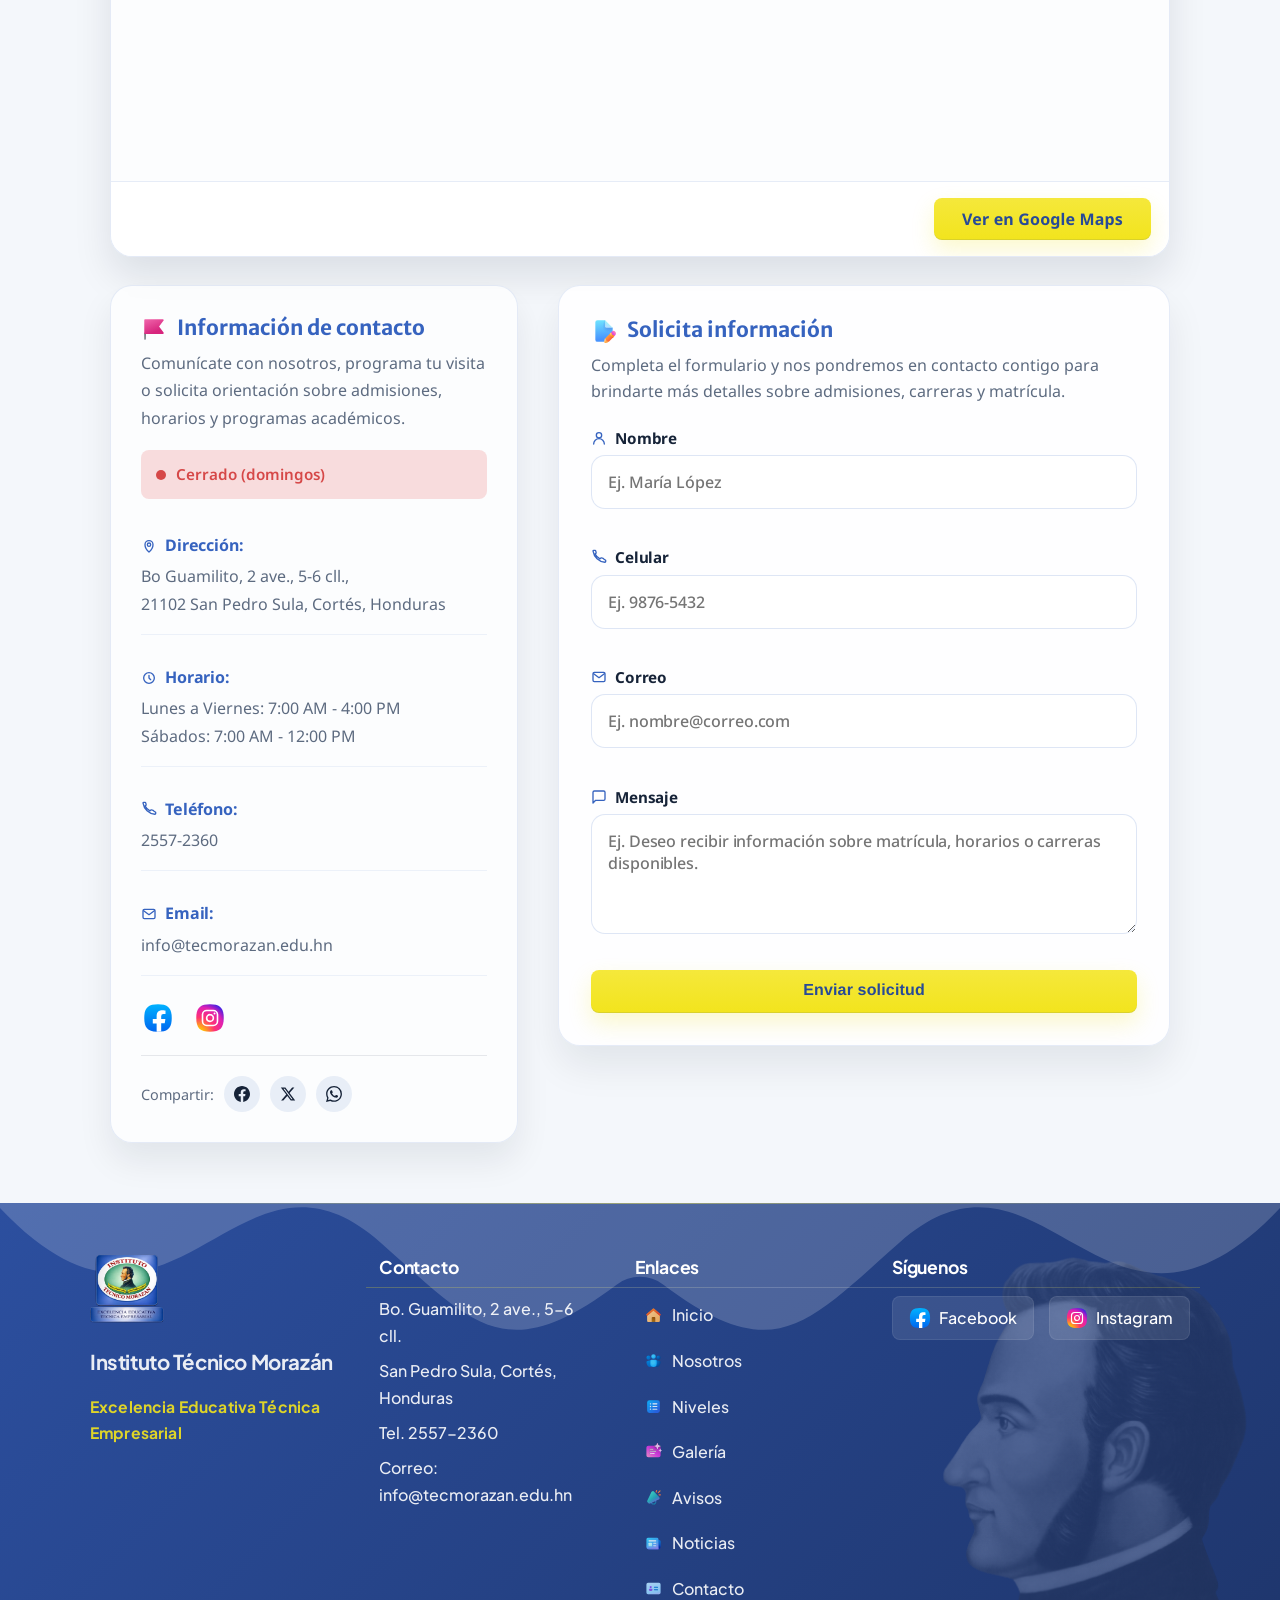
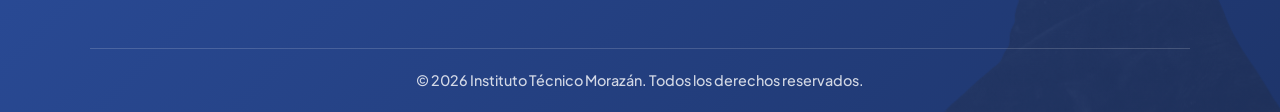
==== commit 23a5684d: "Add files via upload" ====
--- a/WebColegio/index.html
+++ b/WebColegio/index.html
@@ -744,7 +744,7 @@
     <div class="contact-container" id="contacto-info">
         <div class="contact-info">
             <div class="contact-info-intro">
-                <h3>Información de contacto</h3>
+                <h3><img src="img/icons/informacionContacto.svg" alt="" aria-hidden="true" class="contact-title-icon"><span>Información de contacto</span></h3>
                 <p>Comunícate con nosotros, programa tu visita o solicita orientación sobre admisiones, horarios y programas académicos.</p>
             </div>
             <div class="horario-status" id="horarioStatus">
@@ -790,26 +790,26 @@
         </div>
         <form id="contact-form" class="contact-form-card" novalidate>
             <div class="form-intro">
-                <h3>Solicita información</h3>
+                <h3><img src="img/icons/solicitaInformacion.svg" alt="" aria-hidden="true" class="contact-title-icon"><span>Solicita información</span></h3>
                 <p>Completa el formulario y nos pondremos en contacto contigo para brindarte más detalles sobre admisiones, carreras y matrícula.</p>
             </div>
             <div class="form-group">
-                <label for="nombre">Nombre</label>
+                <label for="nombre"><svg xmlns="http://www.w3.org/2000/svg" width="16" height="16" viewBox="0 0 24 24" fill="none" stroke="currentColor" stroke-width="2" stroke-linecap="round" stroke-linejoin="round" aria-hidden="true"><path d="M20 21a8 8 0 0 0-16 0"/><circle cx="12" cy="8" r="4"/></svg><span>Nombre</span></label>
                 <input type="text" id="nombre" name="nombre" placeholder="Ej. María López" required>
                 <span class="error" aria-live="polite"></span>
             </div>
             <div class="form-group">
-                <label for="telefono">Celular</label>
+                <label for="telefono"><svg xmlns="http://www.w3.org/2000/svg" width="16" height="16" viewBox="0 0 24 24" fill="none" stroke="currentColor" stroke-width="2" stroke-linecap="round" stroke-linejoin="round" aria-hidden="true"><path d="M22 16.92v2a1 1 0 0 1-1.09 1A19.86 19.86 0 0 1 3.08 3.09A1 1 0 0 1 4.06 2h2a1 1 0 0 1 1 .75l.64 2.57a1 1 0 0 1-.27.98l-1.2 1.2a16 16 0 0 0 7.27 7.27l1.2-1.2a1 1 0 0 1 .98-.27l2.57.64a1 1 0 0 1 .75 1Z"/></svg><span>Celular</span></label>
                 <input type="tel" id="telefono" name="telefono" inputmode="tel" placeholder="Ej. 9876-5432" required>
                 <span class="error" aria-live="polite"></span>
             </div>
             <div class="form-group">
-                <label for="email">Correo</label>
+                <label for="email"><svg xmlns="http://www.w3.org/2000/svg" width="16" height="16" viewBox="0 0 24 24" fill="none" stroke="currentColor" stroke-width="2" stroke-linecap="round" stroke-linejoin="round" aria-hidden="true"><rect x="3" y="5" width="18" height="14" rx="2"/><path d="m4 7l8 6l8-6"/></svg><span>Correo</span></label>
                 <input type="email" id="email" name="email" placeholder="Ej. nombre@correo.com" required>
                 <span class="error" aria-live="polite"></span>
             </div>
             <div class="form-group">
-                <label for="mensaje">Mensaje</label>
+                <label for="mensaje"><svg xmlns="http://www.w3.org/2000/svg" width="16" height="16" viewBox="0 0 24 24" fill="none" stroke="currentColor" stroke-width="2" stroke-linecap="round" stroke-linejoin="round" aria-hidden="true"><path d="M21 15a2 2 0 0 1-2 2H7l-4 4V5a2 2 0 0 1 2-2h14a2 2 0 0 1 2 2Z"/></svg><span>Mensaje</span></label>
                 <textarea id="mensaje" name="mensaje" rows="4" placeholder="Ej. Deseo recibir información sobre matrícula, horarios o carreras disponibles."></textarea>
                 <span class="error" aria-live="polite"></span>
             </div>
@@ -842,6 +842,30 @@
 
 <!-- TOAST CONTAINER -->
 <div class="toast-container" id="toastContainer"></div>
+
+<!-- MODAL PROMOCIONAL CONFIGURABLE -->
+<div class="promo-modal" id="promoModal" aria-hidden="true">
+    <div class="promo-modal-dialog" role="dialog" aria-modal="true" aria-labelledby="promoModalTitle">
+        <button class="promo-modal-close has-tooltip tooltip-bottom tooltip-shift-left" type="button" aria-label="Cerrar promoción" data-tooltip="Cerrar promoción" id="promoModalClose">
+            <img src="img/icons/cerrar.svg" alt="" aria-hidden="true">
+        </button>
+        <div class="promo-modal-media">
+            <img src="img/hero-slides/slide-1.jpg" alt="Promoción institucional del Instituto Técnico Morazán" id="promoModalImage" loading="lazy">
+        </div>
+        <div class="promo-modal-copy">
+            <div class="promo-modal-body">
+                <span class="promo-modal-kicker" id="promoModalKicker">Promoción especial</span>
+                <h3 id="promoModalTitle">Admisiones abiertas 2026</h3>
+                <p id="promoModalText">Descubre nuestra propuesta académica y solicita información para conocer tercer ciclo, educación media y nuestras modalidades técnicas.</p>
+                <ul class="promo-modal-points" id="promoModalPoints"></ul>
+            </div>
+            <div class="promo-modal-actions">
+                <a href="#contacto-info" class="btn btn-primary" id="promoModalPrimaryAction">Solicitar información</a>
+                <button type="button" class="btn btn-secondary promo-modal-secondary" id="promoModalSecondaryAction">Ahora no</button>
+            </div>
+        </div>
+    </div>
+</div>
 
 <footer class="footer">
     <img src="img/frame/frame.svg" alt="" class="footer-frame" aria-hidden="true">
--- a/WebColegio/css/styles.css
+++ b/WebColegio/css/styles.css
@@ -701,7 +701,7 @@
 
 .hero-support-card {
     position: absolute;
-    right: -8px;
+    right: -40px;
     bottom: 0;
     width: min(360px, 48%);
     border-radius: 24px;
@@ -1836,6 +1836,17 @@
     color: var(--primary);
     font-size: 1.3rem;
     line-height: 1.2;
+    display: inline-flex;
+    align-items: center;
+    gap: 10px;
+}
+
+.contact-title-icon {
+    width: 26px;
+    height: 26px;
+    display: block;
+    object-fit: contain;
+    flex-shrink: 0;
 }
 
 .contact-info-intro p {
@@ -1923,6 +1934,9 @@
     font-size: 1.3rem;
     line-height: 1.2;
     color: var(--primary);
+    display: inline-flex;
+    align-items: center;
+    gap: 10px;
 }
 
 .form-intro p {
@@ -1937,10 +1951,18 @@
 }
 
 .form-group label {
+    display: inline-flex;
+    align-items: center;
+    gap: 8px;
     font-weight: 700;
     color: var(--text);
     font-size: 0.95rem;
     letter-spacing: -0.01em;
+}
+
+.form-group label svg {
+    flex-shrink: 0;
+    color: var(--primary);
 }
 
 form {
@@ -3181,16 +3203,16 @@
 }
 
 [data-theme="dark"] .careers-cta {
+    --cta-bubble-bg: linear-gradient(180deg, rgba(25, 38, 58, 0.92), rgba(18, 28, 44, 0.96));
+    --cta-bubble-border: rgba(127, 158, 241, 0.14);
     color: var(--text);
-    background: linear-gradient(180deg, rgba(25, 38, 58, 0.92), rgba(18, 28, 44, 0.96));
-    border-color: rgba(127, 158, 241, 0.14);
     box-shadow: 0 18px 34px rgba(0, 0, 0, 0.18);
 }
 
 [data-theme="dark"] .careers-cta::before {
-    background: linear-gradient(180deg, rgba(25, 38, 58, 0.92), rgba(18, 28, 44, 0.96));
-    border-left-color: rgba(127, 158, 241, 0.14);
-    border-bottom-color: rgba(127, 158, 241, 0.14);
+    background: var(--cta-bubble-bg);
+    border-left-color: var(--cta-bubble-border);
+    border-bottom-color: var(--cta-bubble-border);
 }
 
 [data-theme="dark"] .careers-cta-bot {
@@ -3205,6 +3227,10 @@
     [data-theme="dark"] .careers-cta::before {
         border-top-color: rgba(127, 158, 241, 0.14);
         border-left-color: rgba(127, 158, 241, 0.14);
+    }
+
+    [data-theme="dark"] .careers-cta-bot {
+        transform: translateY(-4px);
     }
 }
 
@@ -3408,6 +3434,74 @@
 
 [data-theme="dark"] .modal-close img {
     filter: brightness(0) invert(1) drop-shadow(0 2px 10px rgba(0, 0, 0, 0.55));
+}
+
+[data-theme="dark"] .promo-modal-dialog {
+    background: rgba(18, 28, 44, 0.96);
+    border-color: rgba(127, 158, 241, 0.14);
+}
+
+[data-theme="dark"] .promo-modal-kicker {
+    background: rgba(127, 158, 241, 0.12);
+    color: var(--primary-light);
+}
+
+[data-theme="dark"] .promo-modal-copy h3 {
+    color: var(--text);
+}
+
+[data-theme="dark"] .promo-modal-copy p {
+    color: var(--text-light);
+}
+
+[data-theme="dark"] .promo-modal-copy {
+}
+
+[data-theme="dark"] .promo-modal-actions {
+    background: rgba(18, 28, 44, 0.98);
+    border-top-color: rgba(127, 158, 241, 0.08);
+}
+
+[data-theme="dark"] .promo-modal-points {
+    color: var(--text);
+}
+
+[data-theme="dark"] .promo-modal-points li::marker {
+    color: #f5e83b;
+}
+
+[data-theme="dark"] .promo-modal-close {
+    background: rgba(255, 255, 255, 0.18);
+    border: 1px solid rgba(255, 255, 255, 0.16);
+    box-shadow: 0 10px 24px rgba(0, 0, 0, 0.28);
+}
+
+[data-theme="dark"] .promo-modal-close img {
+    filter: brightness(0) invert(1) drop-shadow(0 2px 10px rgba(0, 0, 0, 0.55));
+}
+
+[data-theme="dark"] .promo-modal-close:hover {
+    background: rgba(255, 255, 255, 0.24);
+    border-color: rgba(255, 255, 255, 0.24);
+}
+
+[data-theme="dark"] .promo-modal-secondary {
+    background: rgba(127, 158, 241, 0.22);
+    color: var(--text);
+    border-color: rgba(127, 158, 241, 0.3);
+    box-shadow: 0 16px 30px rgba(0, 0, 0, 0.32), 0 0 0 1px rgba(127, 158, 241, 0.08), inset 0 0 0 1px rgba(255, 255, 255, 0.04);
+}
+
+[data-theme="dark"] .promo-modal-secondary:hover {
+    background: rgba(127, 158, 241, 0.34);
+    color: var(--text);
+    border-color: rgba(127, 158, 241, 0.38);
+    box-shadow: 0 20px 34px rgba(0, 0, 0, 0.38), 0 0 0 1px rgba(127, 158, 241, 0.12), inset 0 0 0 1px rgba(255, 255, 255, 0.05);
+}
+
+[data-theme="dark"] .promo-modal-secondary:active {
+    background: rgba(127, 158, 241, 0.3);
+    color: var(--text);
 }
 
 [data-theme="dark"] #modalImage {
@@ -3899,10 +3993,13 @@
 .careers-cta-bubble {
     max-width: 920px;
     margin: 0 auto;
+    position: relative;
     display: grid;
     grid-template-columns: auto minmax(0, 1fr);
     align-items: end;
     gap: 18px;
+    --cta-bubble-bg: linear-gradient(180deg, rgba(255, 255, 255, 0.98), rgba(246, 249, 255, 0.98));
+    --cta-bubble-border: rgba(54, 99, 191, 0.1);
 }
 
 .careers-cta-bot {
@@ -3917,7 +4014,7 @@
 .careers-cta-bubble::before {
     content: "";
     position: absolute;
-    left: 8px;
+    left: 10px;
     top: 50%;
     width: clamp(54px, 6vw, 76px);
     height: clamp(54px, 6vw, 76px);
@@ -3962,8 +4059,8 @@
     line-height: 1.55;
     color: var(--primary-dark);
     letter-spacing: -0.018em;
-    background: linear-gradient(180deg, rgba(255, 255, 255, 0.98), rgba(246, 249, 255, 0.98));
-    border: 1px solid rgba(54, 99, 191, 0.1);
+    background: var(--cta-bubble-bg);
+    border: 1px solid var(--cta-bubble-border);
     border-radius: 22px;
     box-shadow: 0 18px 34px rgba(12, 22, 40, 0.08);
 }
@@ -3971,13 +4068,13 @@
 .careers-cta::before {
     content: "";
     position: absolute;
-    left: -12px;
-    bottom: 18px;
+    left: -13px;
+    bottom: 22px;
     width: 24px;
     height: 24px;
-    background: linear-gradient(180deg, rgba(255, 255, 255, 0.98), rgba(246, 249, 255, 0.98));
-    border-left: 1px solid rgba(54, 99, 191, 0.1);
-    border-bottom: 1px solid rgba(54, 99, 191, 0.1);
+    background: var(--cta-bubble-bg);
+    border-left: 1px solid var(--cta-bubble-border);
+    border-bottom: 1px solid var(--cta-bubble-border);
     transform: rotate(45deg);
 }
 
@@ -3998,9 +4095,13 @@
         text-align: center;
     }
 
+    .careers-cta-bot {
+        transform: translateY(-4px);
+    }
+
     .careers-cta::before {
         left: 50%;
-        top: -12px;
+        top: -13px;
         bottom: auto;
         border-left: 1px solid rgba(54, 99, 191, 0.1);
         border-bottom: none;
@@ -4611,6 +4712,252 @@
     z-index: 3000;
 }
 
+.promo-modal {
+    position: fixed;
+    inset: 0;
+    display: flex;
+    align-items: center;
+    justify-content: center;
+    padding: 24px;
+    background: rgba(8, 18, 34, 0.56);
+    backdrop-filter: blur(10px);
+    -webkit-backdrop-filter: blur(10px);
+    opacity: 0;
+    visibility: hidden;
+    pointer-events: none;
+    transition: opacity 0.28s ease, visibility 0.28s ease;
+    z-index: 1250;
+}
+
+.promo-modal.active {
+    opacity: 1;
+    visibility: visible;
+    pointer-events: auto;
+}
+
+.promo-modal-dialog {
+    position: relative;
+    width: min(920px, 100%);
+    max-height: min(88vh, 760px);
+    display: grid;
+    grid-template-columns: minmax(260px, 0.95fr) minmax(0, 1.05fr);
+    border-radius: 28px;
+    overflow: hidden;
+    background: rgba(255, 255, 255, 0.96);
+    border: 1px solid rgba(54, 99, 191, 0.12);
+    box-shadow: 0 28px 54px rgba(8, 18, 34, 0.18);
+}
+
+.promo-modal-media {
+    min-height: 100%;
+    background: linear-gradient(160deg, rgba(11, 42, 92, 0.96), rgba(39, 74, 151, 0.88));
+}
+
+.promo-modal-media img {
+    width: 100%;
+    height: 100%;
+    min-height: 100%;
+    object-fit: cover;
+    display: block;
+}
+
+.promo-modal-copy {
+    display: grid;
+    grid-template-rows: minmax(0, 1fr) auto;
+    gap: 18px;
+    padding: 38px 36px 32px;
+    min-height: 0;
+}
+
+.promo-modal-body {
+    display: grid;
+    align-content: start;
+    gap: 14px;
+    min-height: 0;
+    overflow: auto;
+}
+
+.promo-modal-kicker {
+    display: inline-flex;
+    width: fit-content;
+    padding: 6px 10px;
+    border-radius: 999px;
+    background: rgba(54, 99, 191, 0.08);
+    color: var(--primary);
+    font-size: 0.78rem;
+    font-weight: 700;
+    letter-spacing: 0.06em;
+    text-transform: uppercase;
+}
+
+.promo-modal-copy h3 {
+    font-family: var(--font-heading);
+    color: var(--primary-dark);
+    font-size: clamp(1.7rem, 3vw, 2.35rem);
+    line-height: 1.08;
+    letter-spacing: -0.028em;
+}
+
+.promo-modal-copy p {
+    color: var(--text-light);
+    line-height: 1.78;
+}
+
+.promo-modal-points {
+    display: grid;
+    gap: 8px;
+    margin: 2px 0 0;
+    padding-left: 18px;
+    color: var(--text);
+}
+
+.promo-modal-points:empty {
+    display: none;
+}
+
+.promo-modal-points li {
+    line-height: 1.65;
+}
+
+.promo-modal-points li::marker {
+    color: var(--accent);
+}
+
+.promo-modal-actions {
+    display: flex;
+    flex-wrap: wrap;
+    gap: 12px;
+    margin-top: 6px;
+}
+
+.promo-modal-close {
+    position: absolute;
+    top: 16px;
+    right: 16px;
+    width: 42px;
+    height: 42px;
+    border-radius: 50%;
+    display: flex;
+    align-items: center;
+    justify-content: center;
+    border: 1px solid rgba(54, 99, 191, 0.12);
+    background: rgba(255, 255, 255, 0.88);
+    cursor: pointer;
+    z-index: 2;
+    transition: background 0.24s ease, border-color 0.24s ease, box-shadow 0.24s ease, transform 0.24s ease;
+}
+
+.promo-modal-close img {
+    width: 18px;
+    height: 18px;
+    display: block;
+    filter: brightness(0) saturate(100%) invert(18%) sepia(21%) saturate(948%) hue-rotate(184deg) brightness(96%) contrast(90%);
+    transition: filter 0.24s ease, transform 0.28s ease;
+}
+
+.promo-modal-close:hover {
+    background: rgba(255, 255, 255, 0.98);
+    border-color: rgba(54, 99, 191, 0.2);
+    box-shadow: 0 12px 24px rgba(12, 22, 40, 0.12);
+    transform: translateY(-1px);
+}
+
+.promo-modal-close:hover img {
+    transform: rotate(45deg);
+}
+
+.promo-modal-secondary {
+    background: rgba(54, 99, 191, 0.08);
+    color: var(--primary-dark);
+    border-color: rgba(54, 99, 191, 0.14);
+    box-shadow: 0 10px 22px rgba(11, 20, 36, 0.08);
+}
+
+.promo-modal-secondary:hover {
+    background: rgba(54, 99, 191, 0.14);
+    color: var(--primary-dark);
+}
+
+@media (max-width: 720px) {
+    [data-theme="dark"] .promo-modal-close {
+        background: rgba(8, 18, 34, 0.9);
+        border-color: rgba(255, 255, 255, 0.34);
+    }
+
+    [data-theme="dark"] .promo-modal-close:hover {
+        background: rgba(8, 18, 34, 0.96);
+        border-color: rgba(255, 255, 255, 0.46);
+    }
+
+    .promo-modal {
+        padding: 14px;
+    }
+
+    .promo-modal-dialog {
+        grid-template-columns: 1fr;
+        max-height: min(84vh, 760px);
+        overflow: hidden;
+    }
+
+    .promo-modal-media {
+        max-height: 190px;
+        min-height: 150px;
+        border-bottom: 1px solid rgba(54, 99, 191, 0.08);
+        overflow: hidden;
+    }
+
+    .promo-modal-copy {
+        padding: 20px 0 0;
+        max-height: calc(84vh - 190px - 28px);
+        min-height: 0;
+        overflow: hidden;
+    }
+
+    .promo-modal-body {
+        padding: 0 22px 18px;
+        overflow-y: auto;
+        overscroll-behavior: contain;
+        -webkit-overflow-scrolling: touch;
+        scrollbar-gutter: stable;
+    }
+
+    .promo-modal-actions {
+        flex-direction: column;
+        padding: 16px 22px 22px;
+        border-top: 1px solid rgba(54, 99, 191, 0.08);
+        background: rgba(255, 255, 255, 0.98);
+    }
+
+    .promo-modal-close {
+        top: 12px;
+        right: 12px;
+        background: rgba(8, 18, 34, 0.86);
+        border-color: rgba(255, 255, 255, 0.3);
+        box-shadow: 0 14px 28px rgba(0, 0, 0, 0.3);
+        backdrop-filter: blur(10px);
+        -webkit-backdrop-filter: blur(10px);
+    }
+
+    .promo-modal-close img {
+        width: 20px;
+        height: 20px;
+        filter: brightness(0) invert(1) drop-shadow(0 1px 6px rgba(0, 0, 0, 0.5));
+    }
+
+    .promo-modal-close:hover {
+        background: rgba(8, 18, 34, 0.94);
+        border-color: rgba(255, 255, 255, 0.42);
+    }
+
+    .promo-modal-close:hover img {
+        transform: rotate(24deg);
+    }
+
+    .promo-modal-kicker {
+        margin-top: 4px;
+    }
+}
+
 .toast {
     background: rgba(255, 255, 255, 0.58);
     padding: 13px 18px;
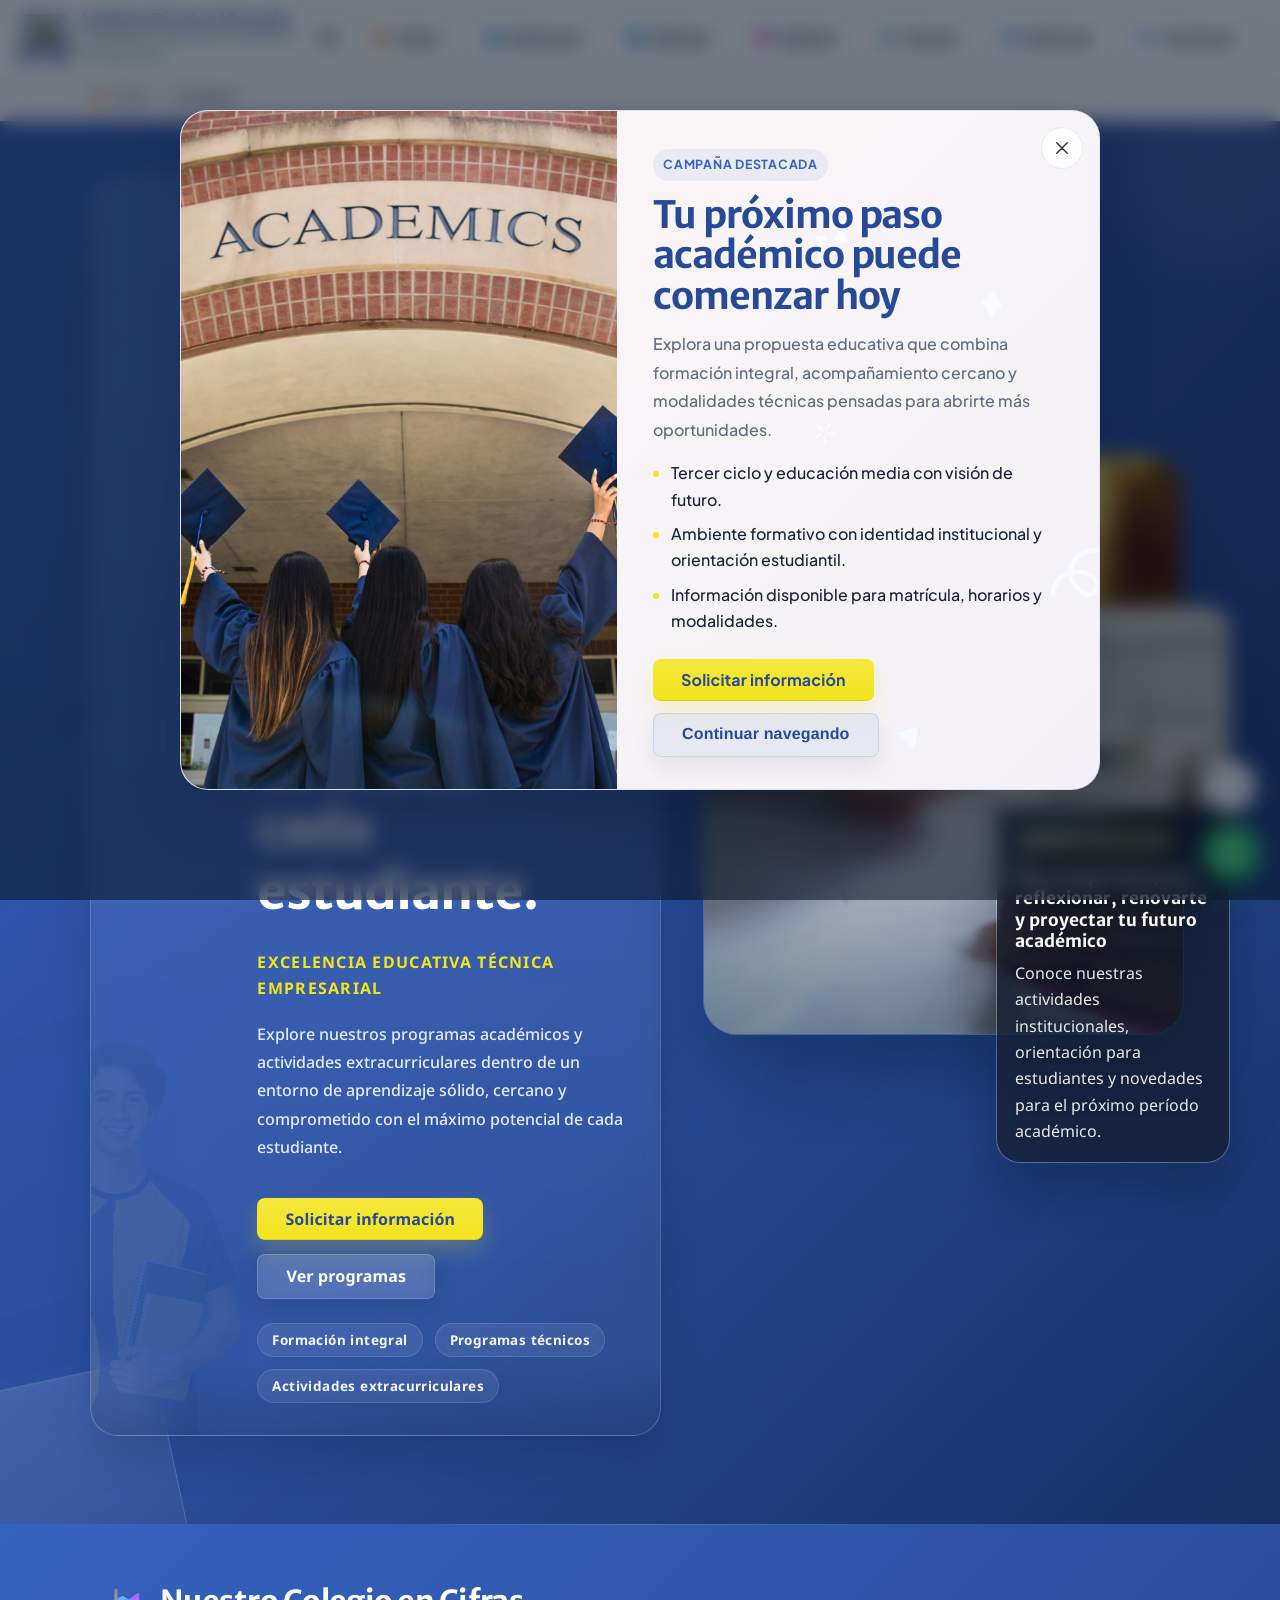
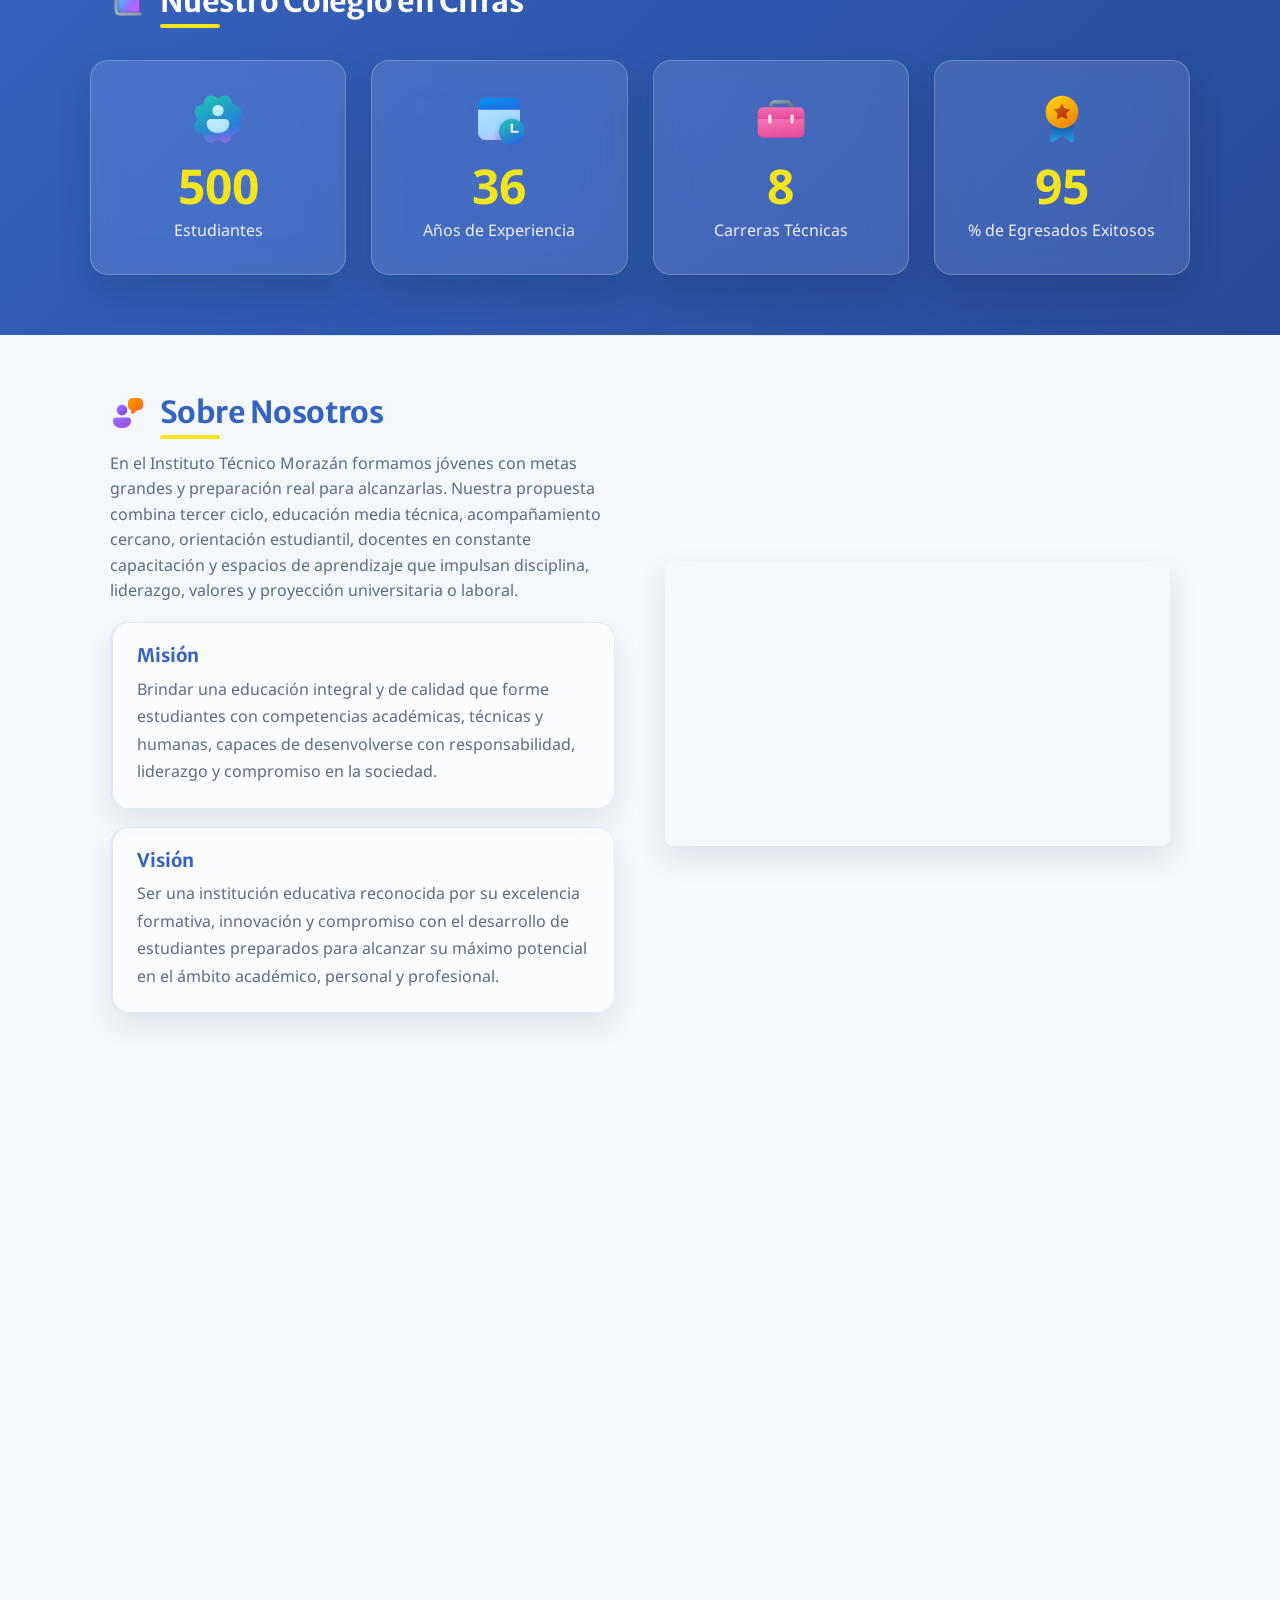
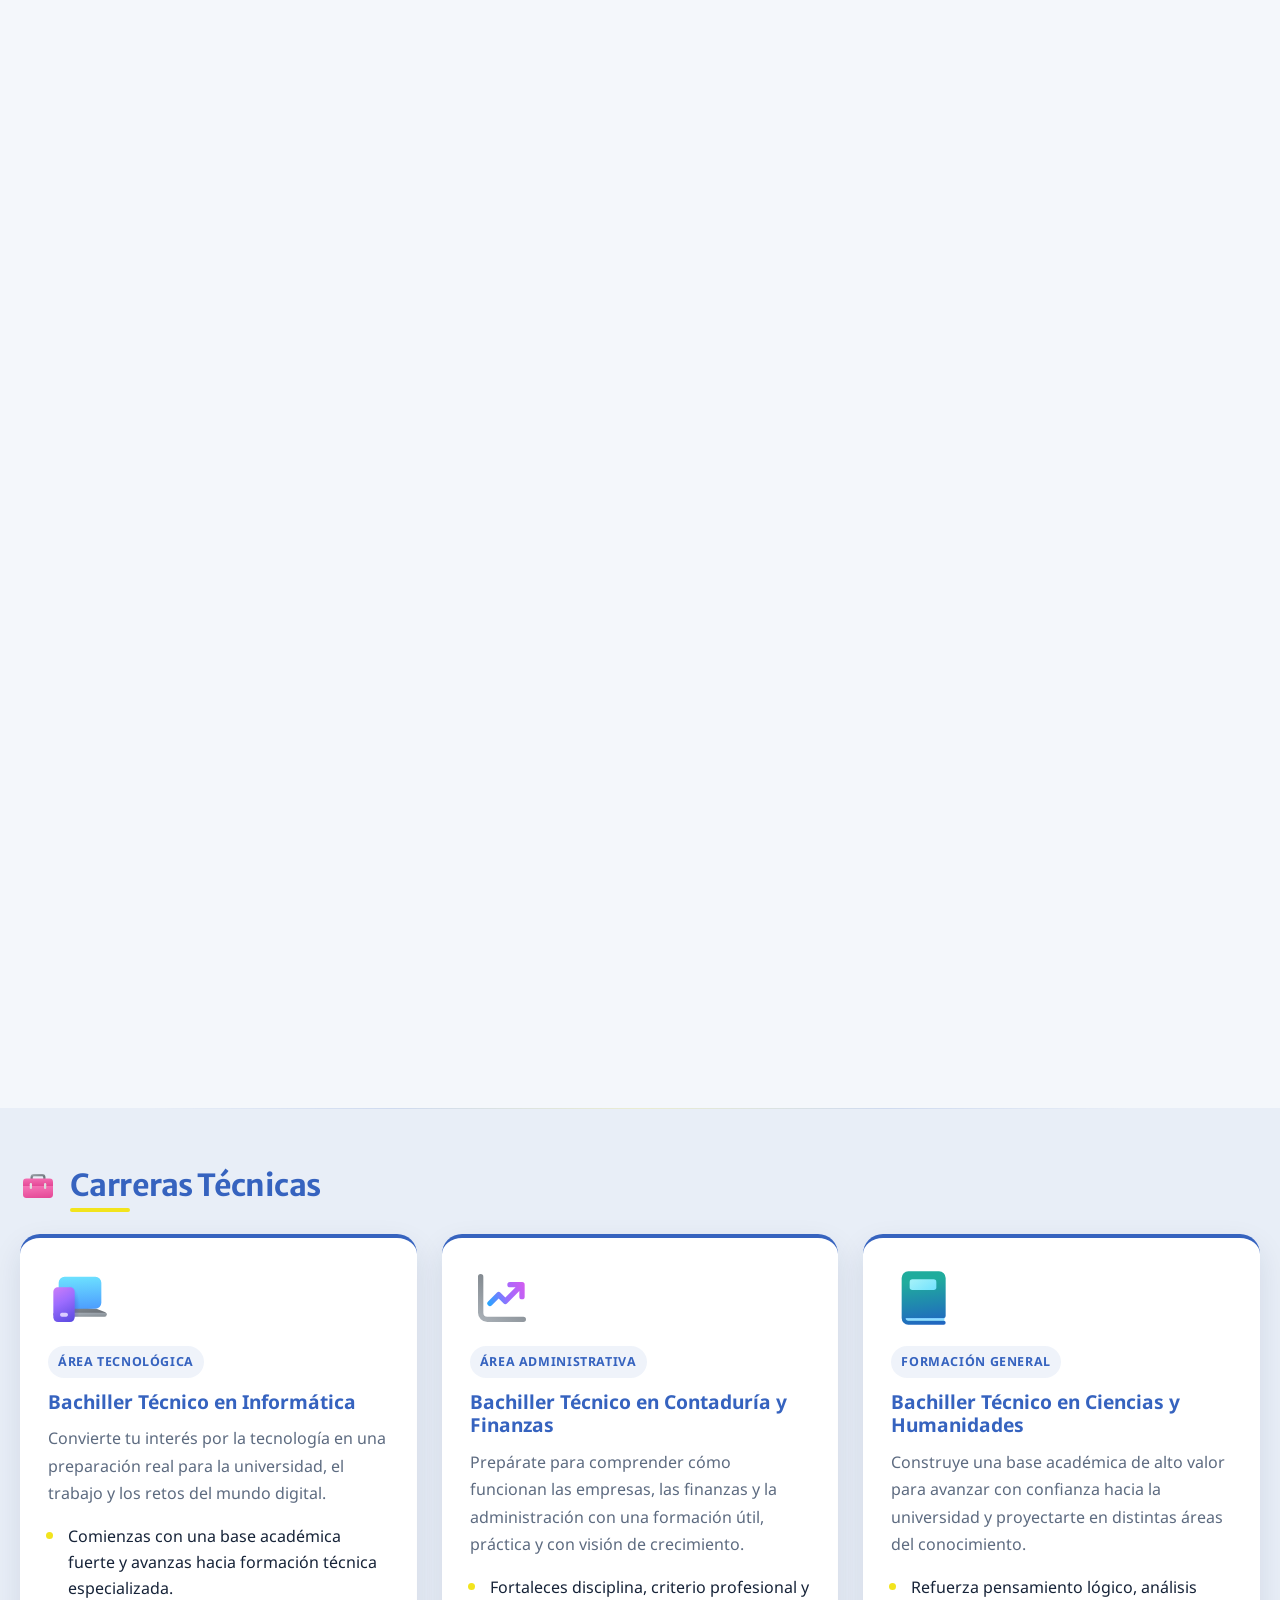
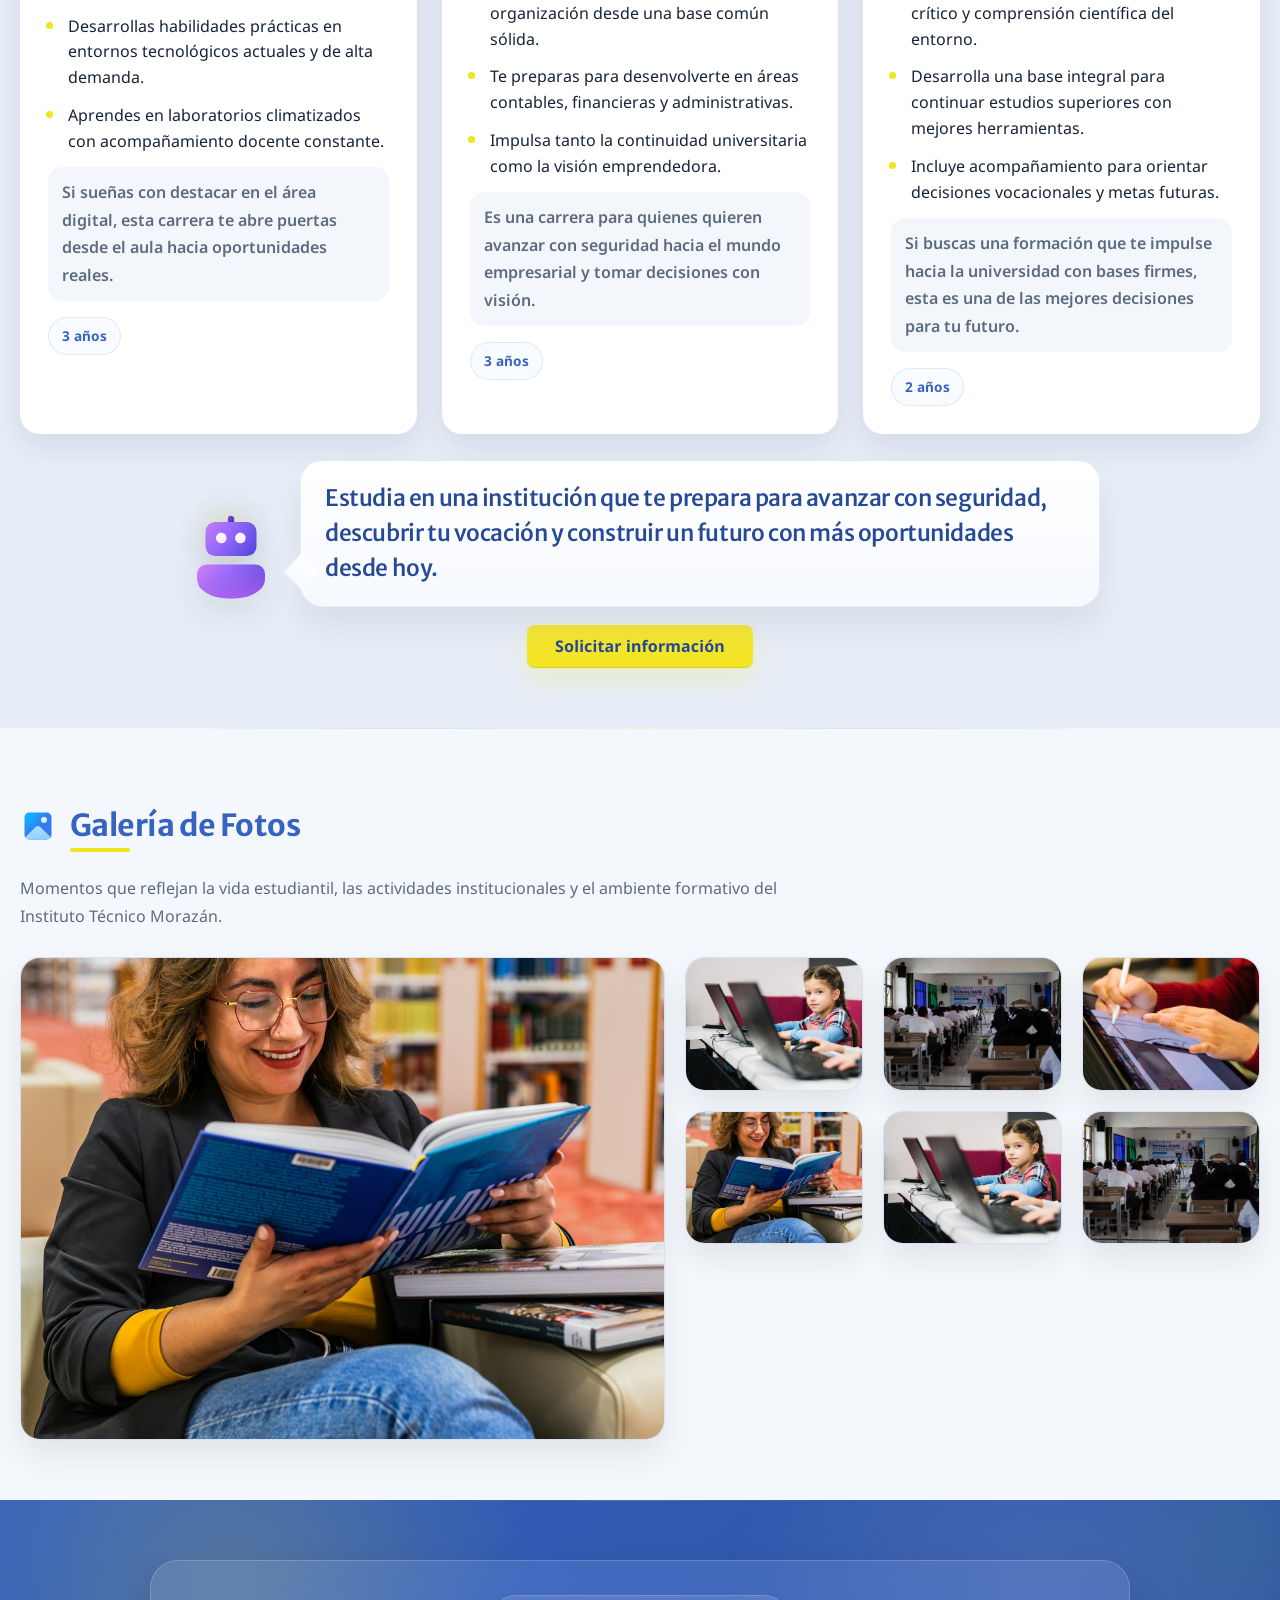
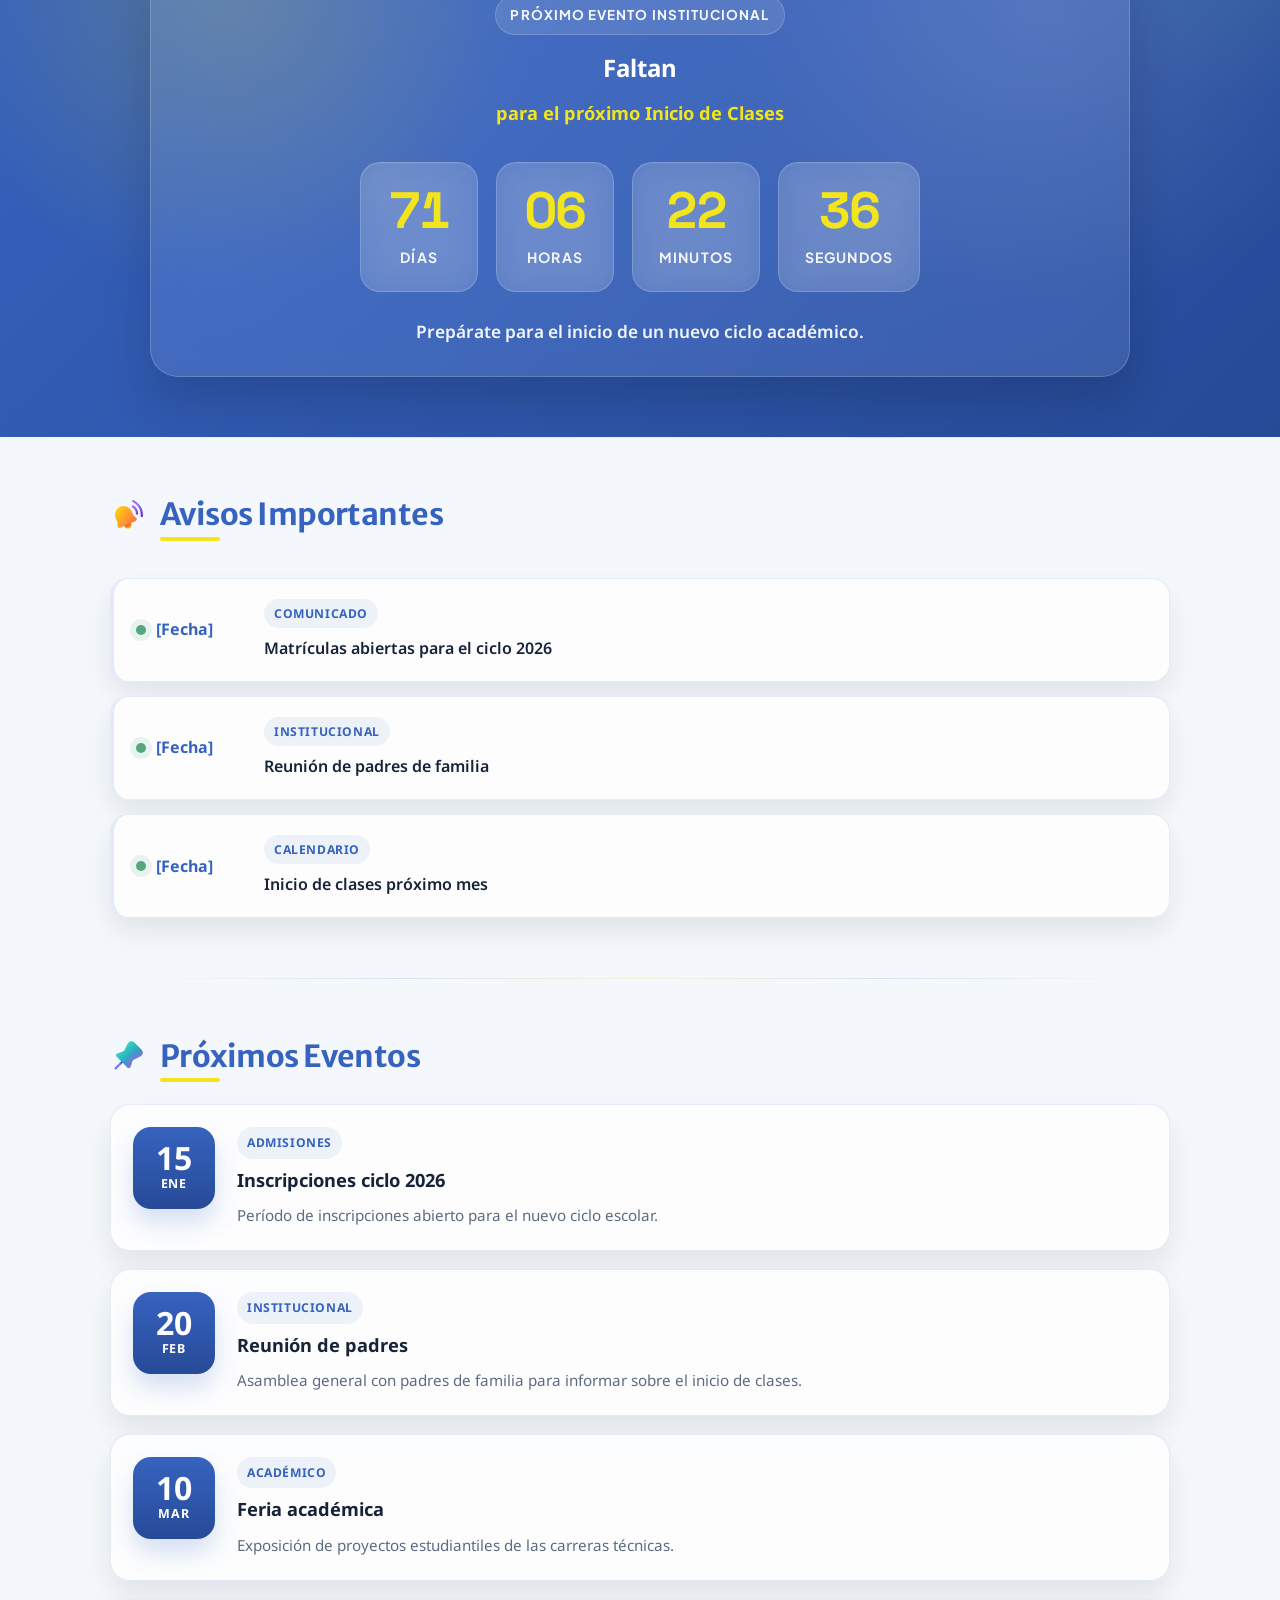
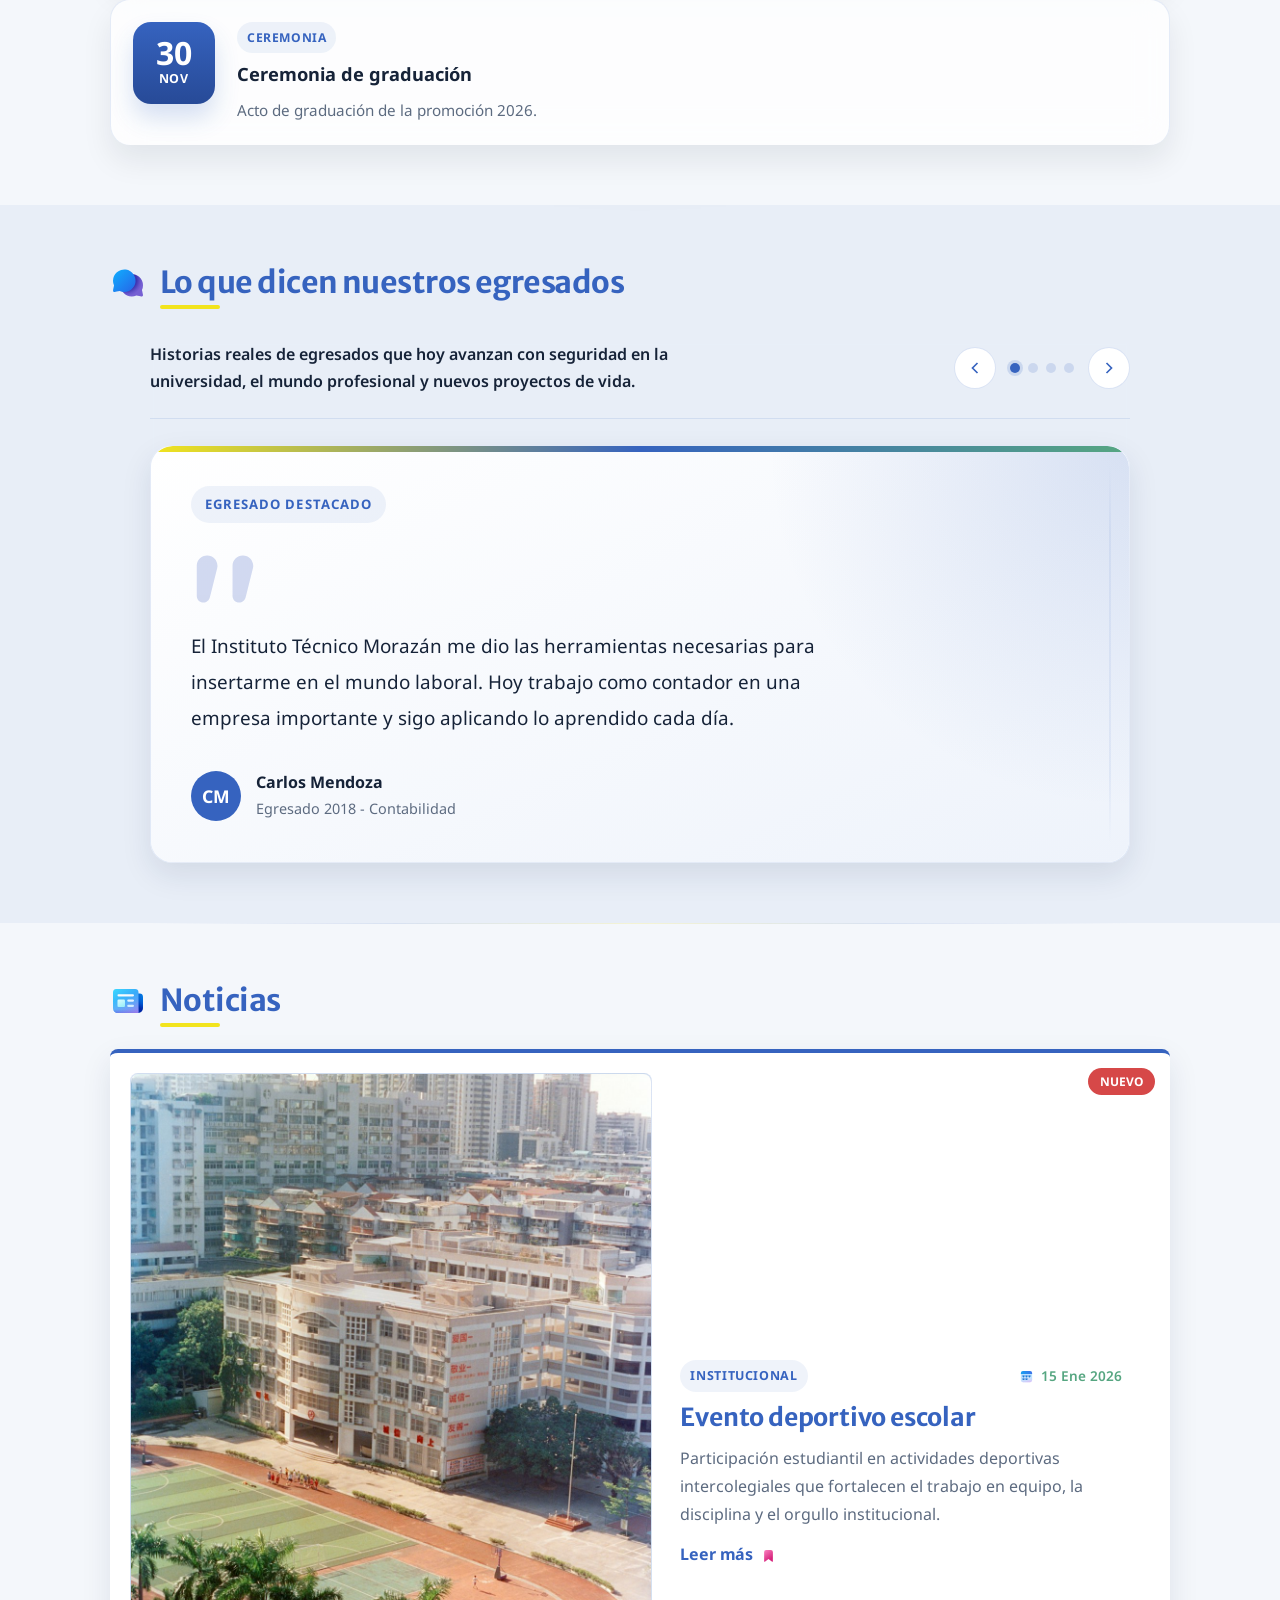
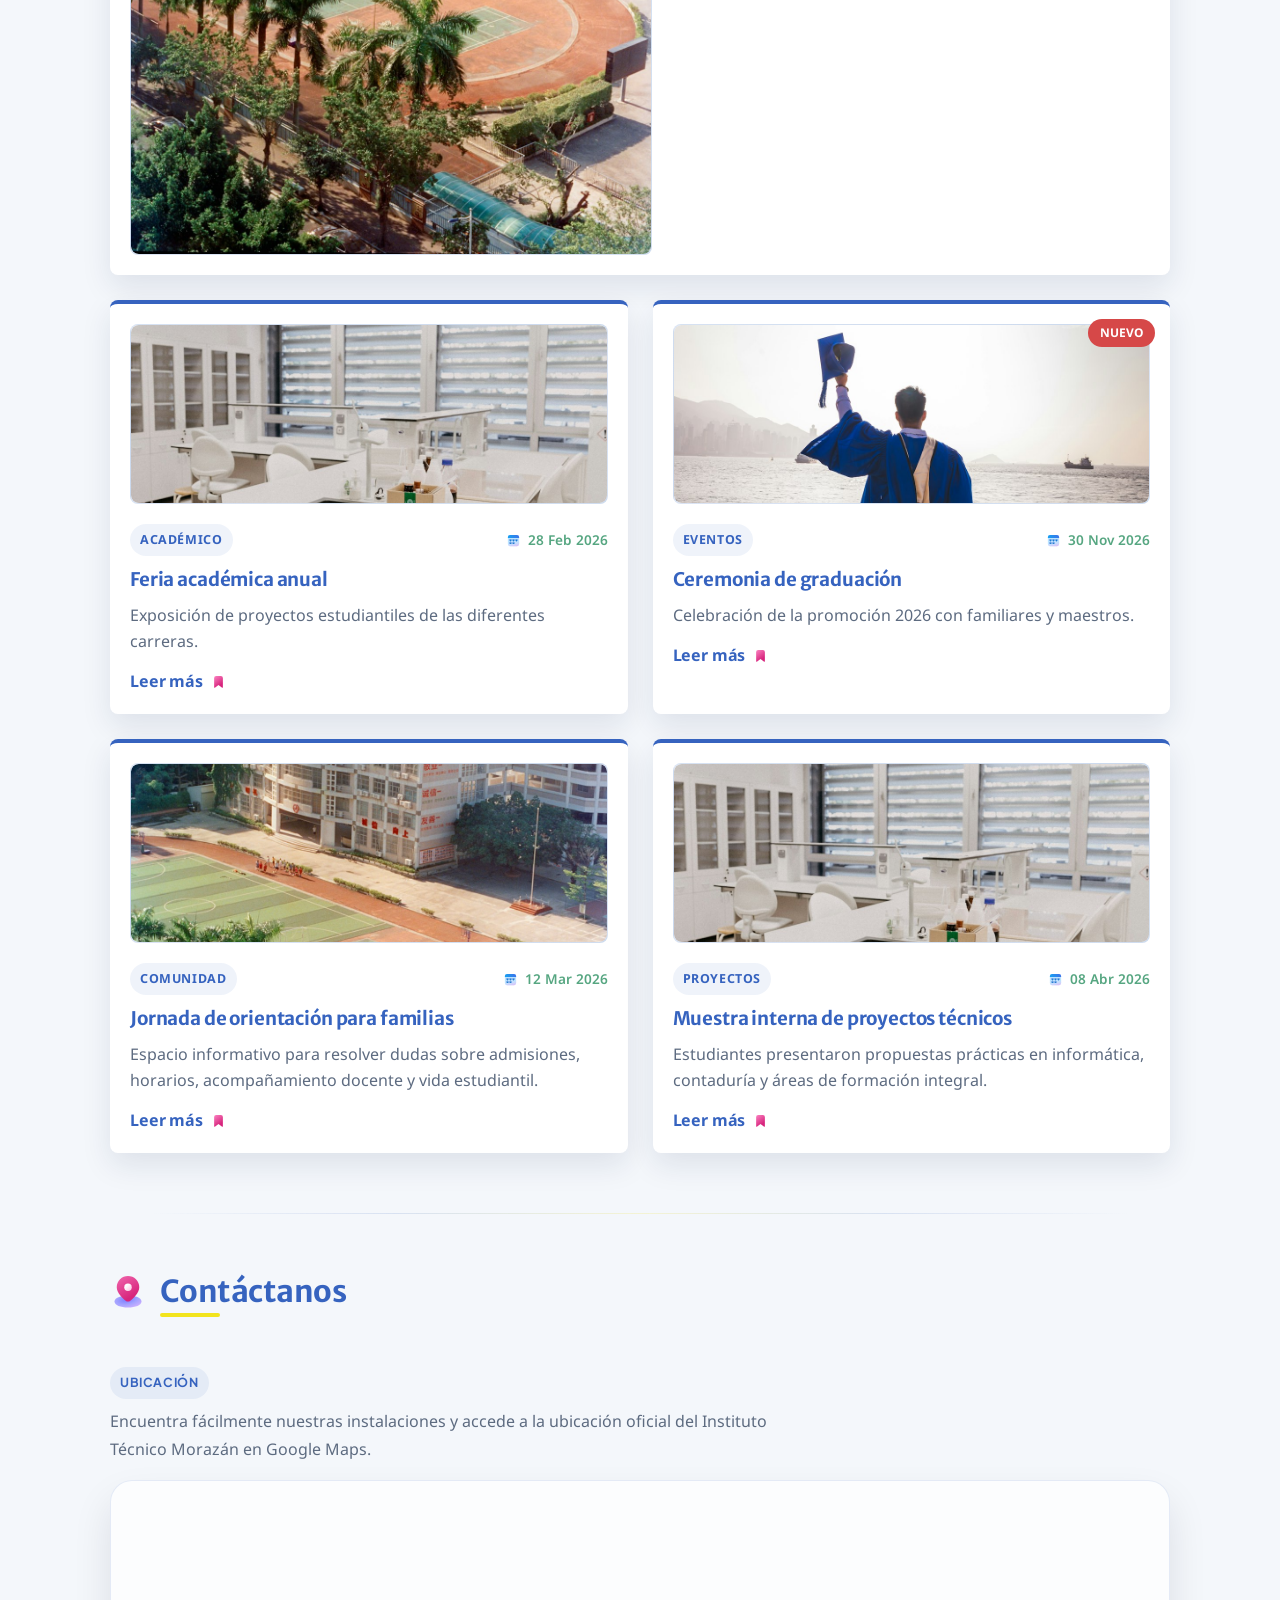
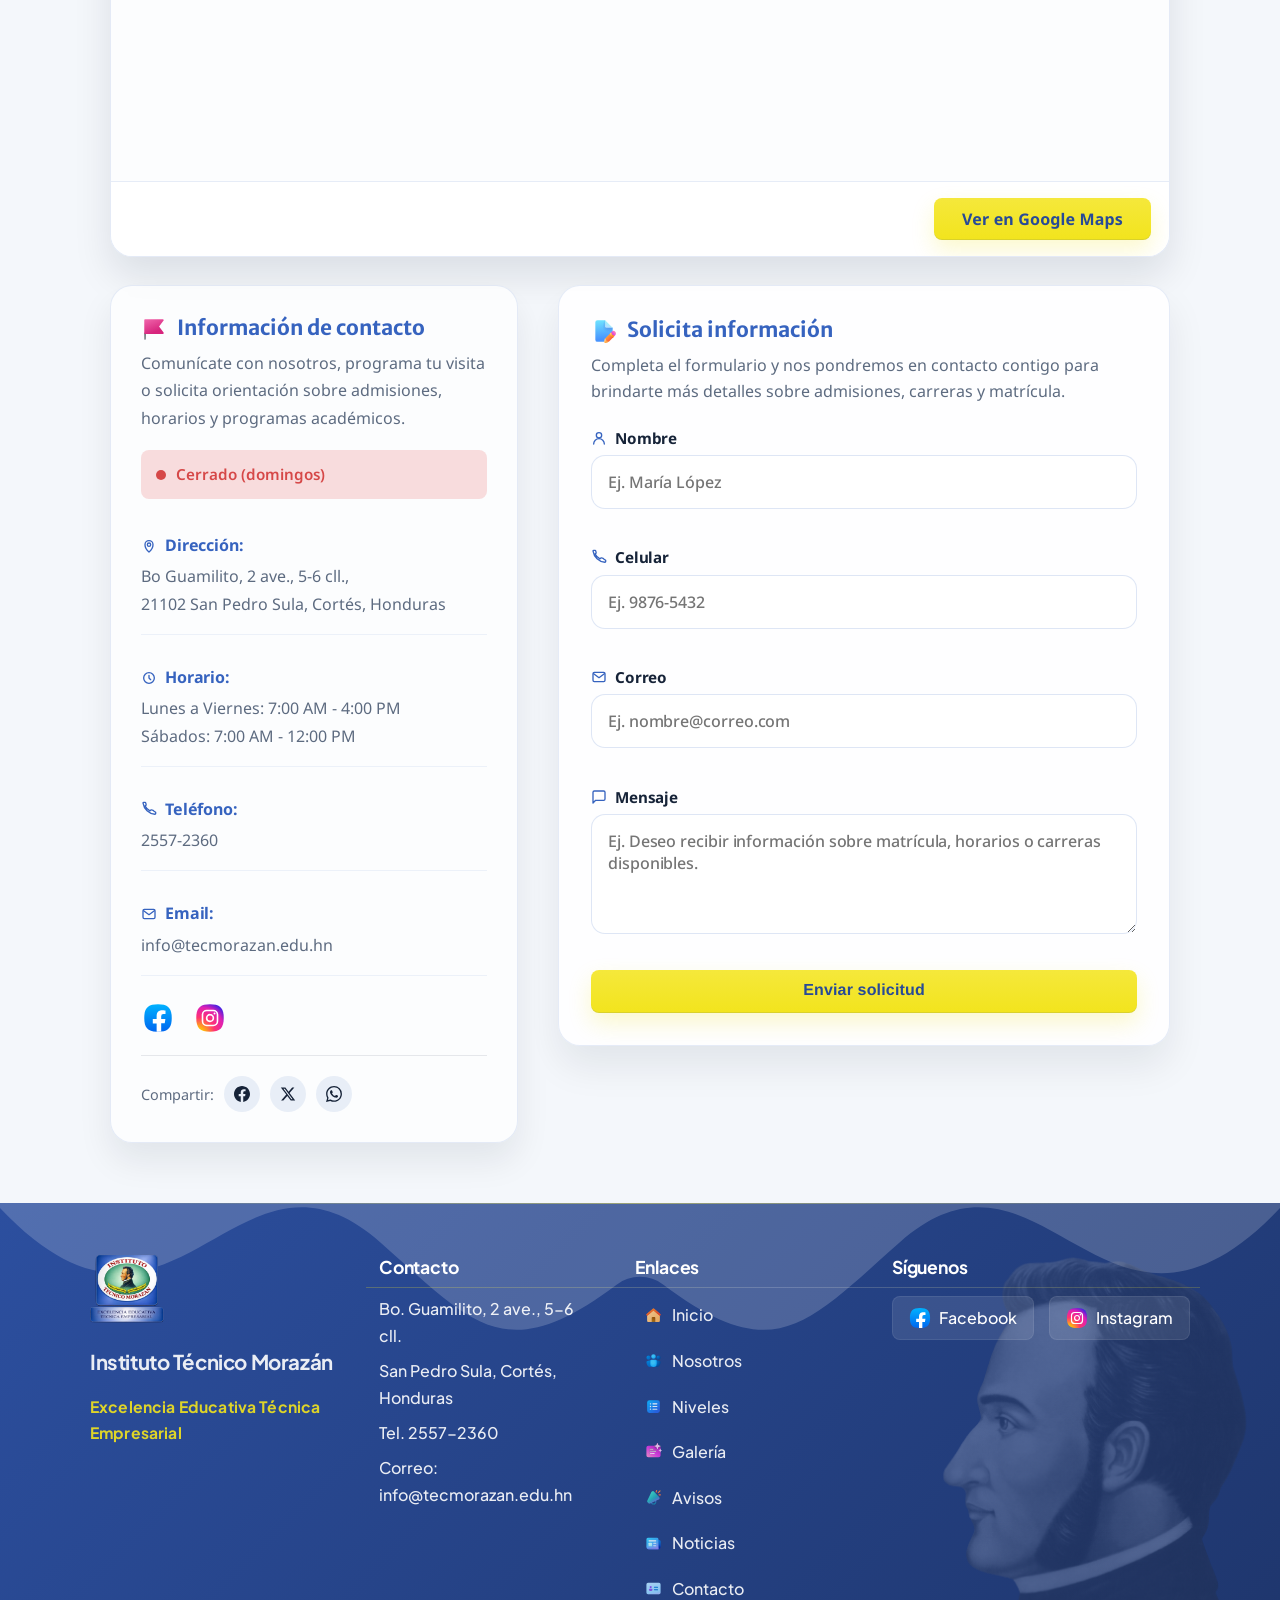
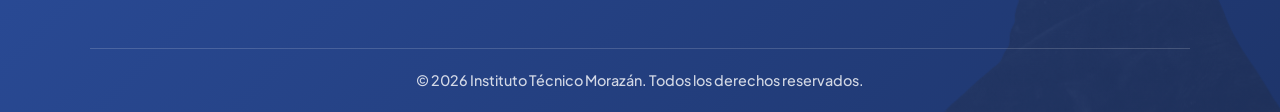
==== commit e434c073: "Add files via upload" ====
--- a/WebColegio/index.html
+++ b/WebColegio/index.html
@@ -843,7 +843,7 @@
 <!-- TOAST CONTAINER -->
 <div class="toast-container" id="toastContainer"></div>
 
-<!-- MODAL PROMOCIONAL CONFIGURABLE -->
+<!-- MODAL PROMOCIONAL CONFIGURABLE: se edita desde PROMO_MODAL_CONFIG en js/script.js -->
 <div class="promo-modal" id="promoModal" aria-hidden="true">
     <div class="promo-modal-dialog" role="dialog" aria-modal="true" aria-labelledby="promoModalTitle">
         <button class="promo-modal-close has-tooltip tooltip-bottom tooltip-shift-left" type="button" aria-label="Cerrar promoción" data-tooltip="Cerrar promoción" id="promoModalClose">
--- a/WebColegio/css/styles.css
+++ b/WebColegio/css/styles.css
@@ -100,6 +100,8 @@
     --font-hero: "Fraunces", "Merriweather Sans", serif;
     --font-ui: "Plus Jakarta Sans", "Noto Sans", sans-serif;
     --font-countdown: "Space Grotesk", "Plus Jakarta Sans", sans-serif;
+    --font-promo-title: "Fraunces", "Merriweather Sans", serif;
+    --font-promo-body: "Plus Jakarta Sans", "Noto Sans", sans-serif;
     --header-height: 70px;
     --theme-icon-filter: brightness(0) saturate(100%) invert(31%) sepia(72%) saturate(1054%) hue-rotate(200deg) brightness(91%) contrast(92%);
     --theme-icon-filter-hover: brightness(0) saturate(100%) invert(23%) sepia(52%) saturate(1220%) hue-rotate(204deg) brightness(90%) contrast(97%);
@@ -3437,8 +3439,19 @@
 }
 
 [data-theme="dark"] .promo-modal-dialog {
-    background: rgba(18, 28, 44, 0.96);
+    background: linear-gradient(135deg, rgba(18, 28, 44, 0.97), rgba(12, 20, 32, 0.97));
     border-color: rgba(127, 158, 241, 0.14);
+}
+
+[data-theme="dark"] .promo-modal-dialog::before {
+    content: "";
+    position: absolute;
+    inset: 0;
+    background: url("../img/background/confetti-doodles.svg") center/cover no-repeat;
+    opacity: 0.14;
+    filter: hue-rotate(175deg) saturate(0.55) brightness(0.62);
+    mix-blend-mode: screen;
+    pointer-events: none;
 }
 
 [data-theme="dark"] .promo-modal-kicker {
@@ -3458,8 +3471,9 @@
 }
 
 [data-theme="dark"] .promo-modal-actions {
-    background: rgba(18, 28, 44, 0.98);
-    border-top-color: rgba(127, 158, 241, 0.08);
+    background: transparent;
+    border-top-color: rgba(127, 158, 241, 0.05);
+    box-shadow: none;
 }
 
 [data-theme="dark"] .promo-modal-points {
@@ -4743,9 +4757,16 @@
     grid-template-columns: minmax(260px, 0.95fr) minmax(0, 1.05fr);
     border-radius: 28px;
     overflow: hidden;
-    background: rgba(255, 255, 255, 0.96);
+    background:
+        linear-gradient(135deg, rgba(255, 255, 255, 0.96), rgba(246, 249, 255, 0.96)),
+        url("../img/background/confetti-doodles.svg") center/cover no-repeat;
     border: 1px solid rgba(54, 99, 191, 0.12);
     box-shadow: 0 28px 54px rgba(8, 18, 34, 0.18);
+}
+
+.promo-modal-dialog > * {
+    position: relative;
+    z-index: 1;
 }
 
 .promo-modal-media {
@@ -4778,6 +4799,7 @@
 }
 
 .promo-modal-kicker {
+    font-family: var(--font-ui);
     display: inline-flex;
     width: fit-content;
     padding: 6px 10px;
@@ -4791,7 +4813,7 @@
 }
 
 .promo-modal-copy h3 {
-    font-family: var(--font-heading);
+    font-family: var(--font-promo-title);
     color: var(--primary-dark);
     font-size: clamp(1.7rem, 3vw, 2.35rem);
     line-height: 1.08;
@@ -4799,11 +4821,13 @@
 }
 
 .promo-modal-copy p {
+    font-family: var(--font-promo-body);
     color: var(--text-light);
     line-height: 1.78;
 }
 
 .promo-modal-points {
+    font-family: var(--font-promo-body);
     display: grid;
     gap: 8px;
     margin: 2px 0 0;
@@ -4824,6 +4848,9 @@
 }
 
 .promo-modal-actions {
+    position: relative;
+    z-index: 1;
+    font-family: var(--font-promo-body);
     display: flex;
     flex-wrap: wrap;
     gap: 12px;
@@ -4913,6 +4940,12 @@
         overflow: hidden;
     }
 
+    .promo-modal-copy::before {
+        background-size: 220px auto;
+        background-position: right 18px top 10px;
+        opacity: 0.14;
+    }
+
     .promo-modal-body {
         padding: 0 22px 18px;
         overflow-y: auto;
@@ -4925,7 +4958,8 @@
         flex-direction: column;
         padding: 16px 22px 22px;
         border-top: 1px solid rgba(54, 99, 191, 0.08);
-        background: rgba(255, 255, 255, 0.98);
+        background: transparent;
+        box-shadow: none;
     }
 
     .promo-modal-close {
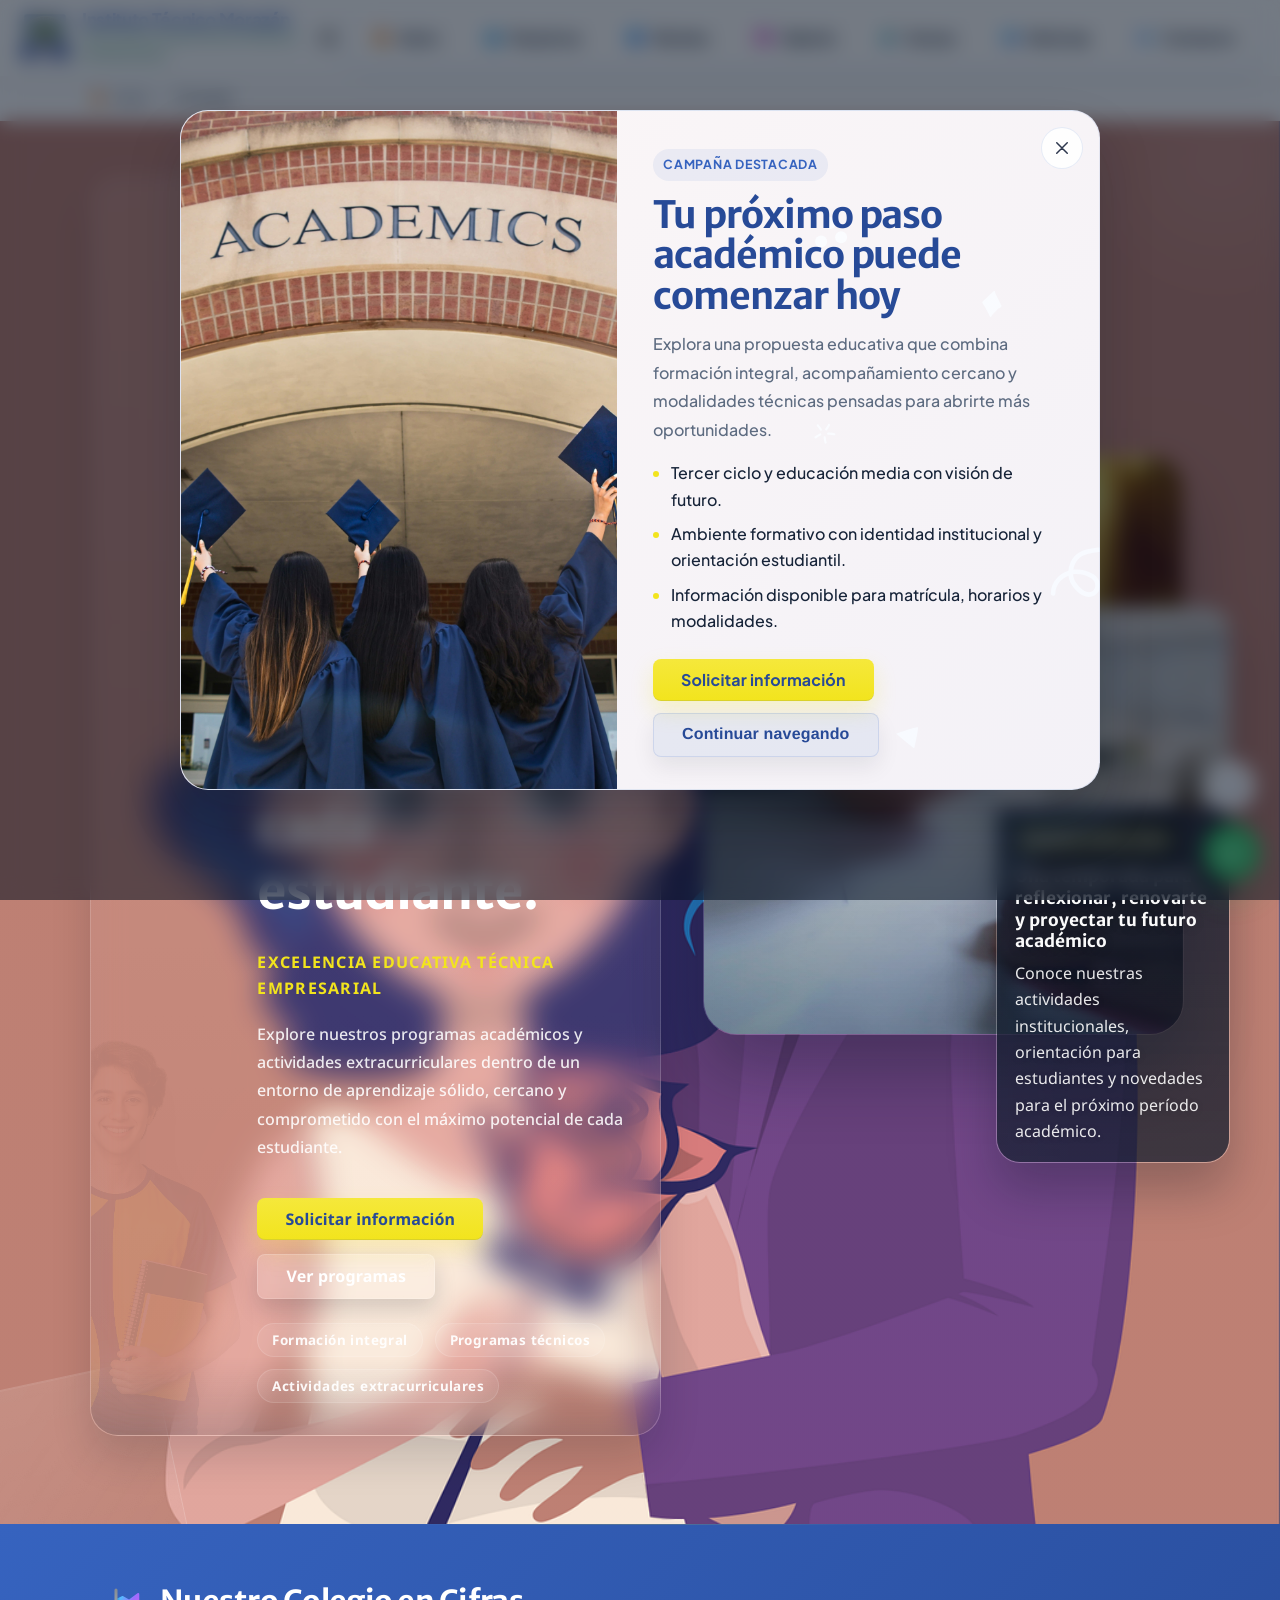
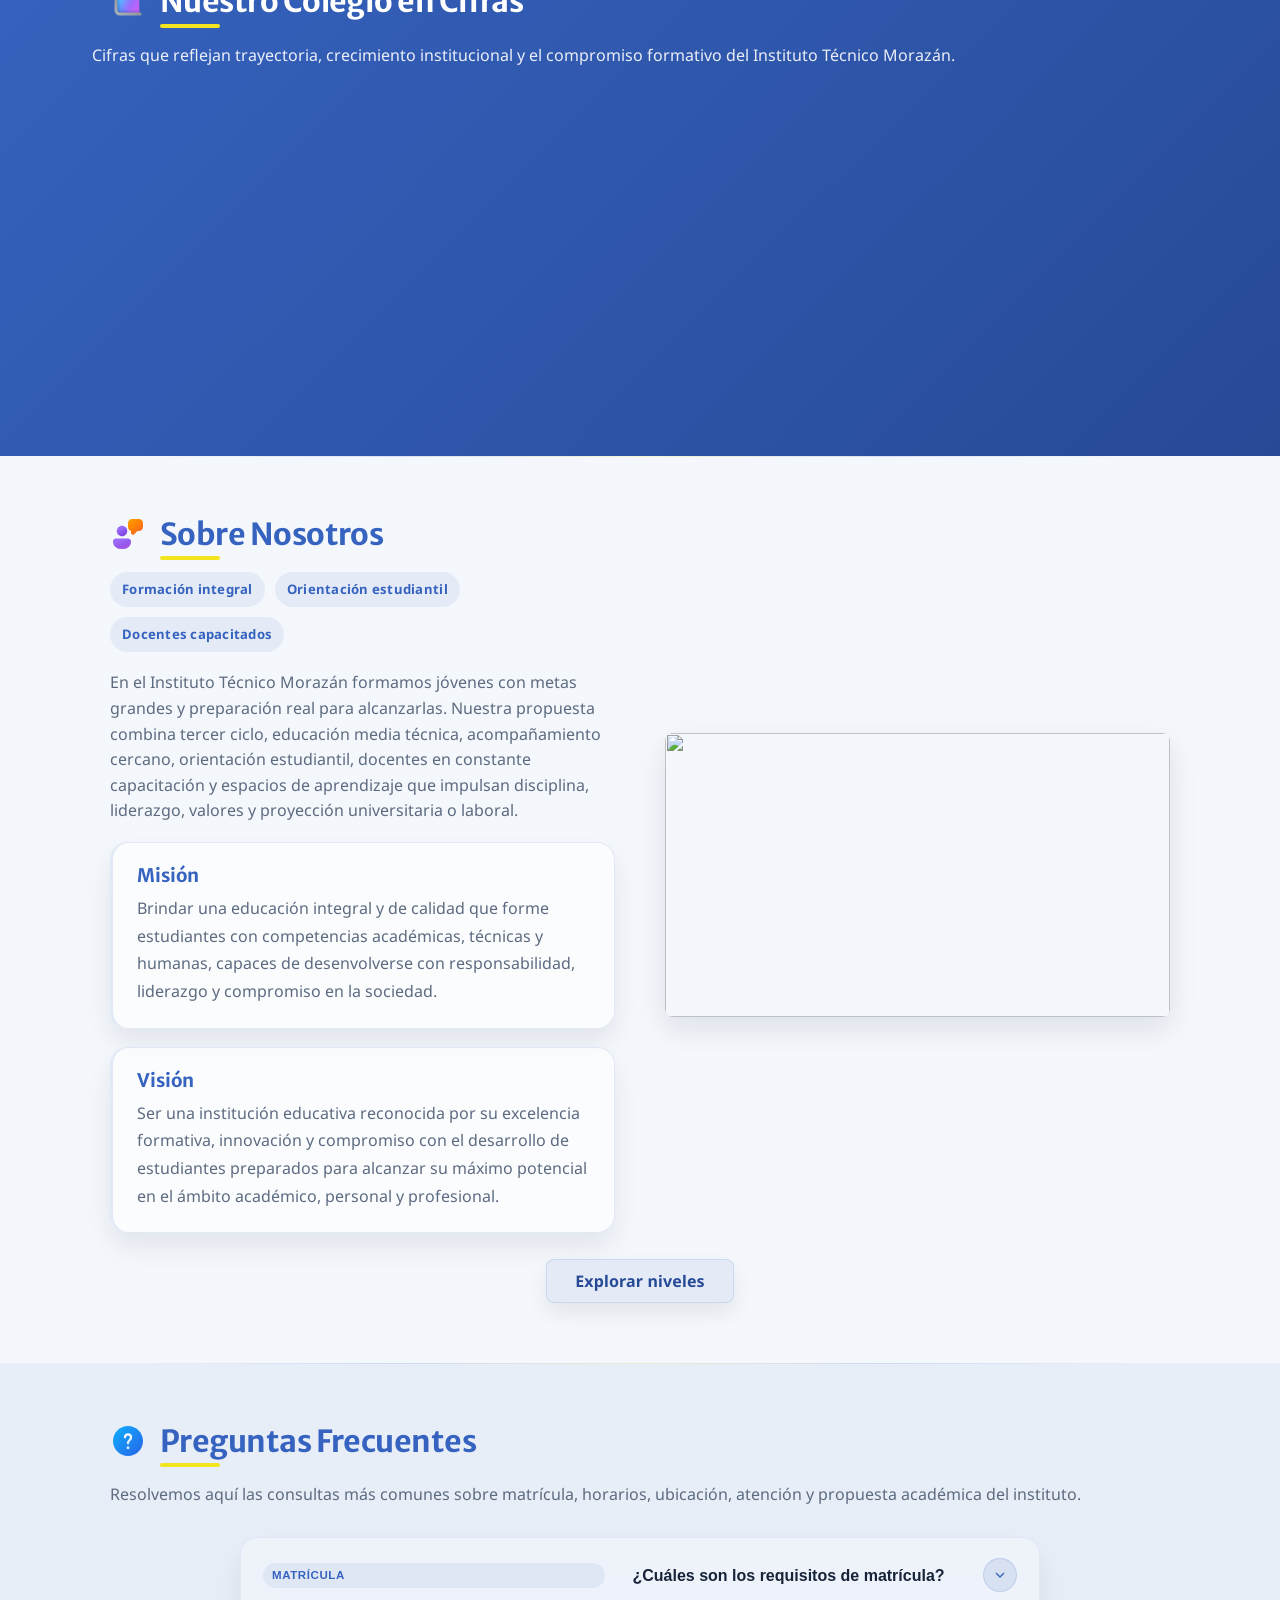
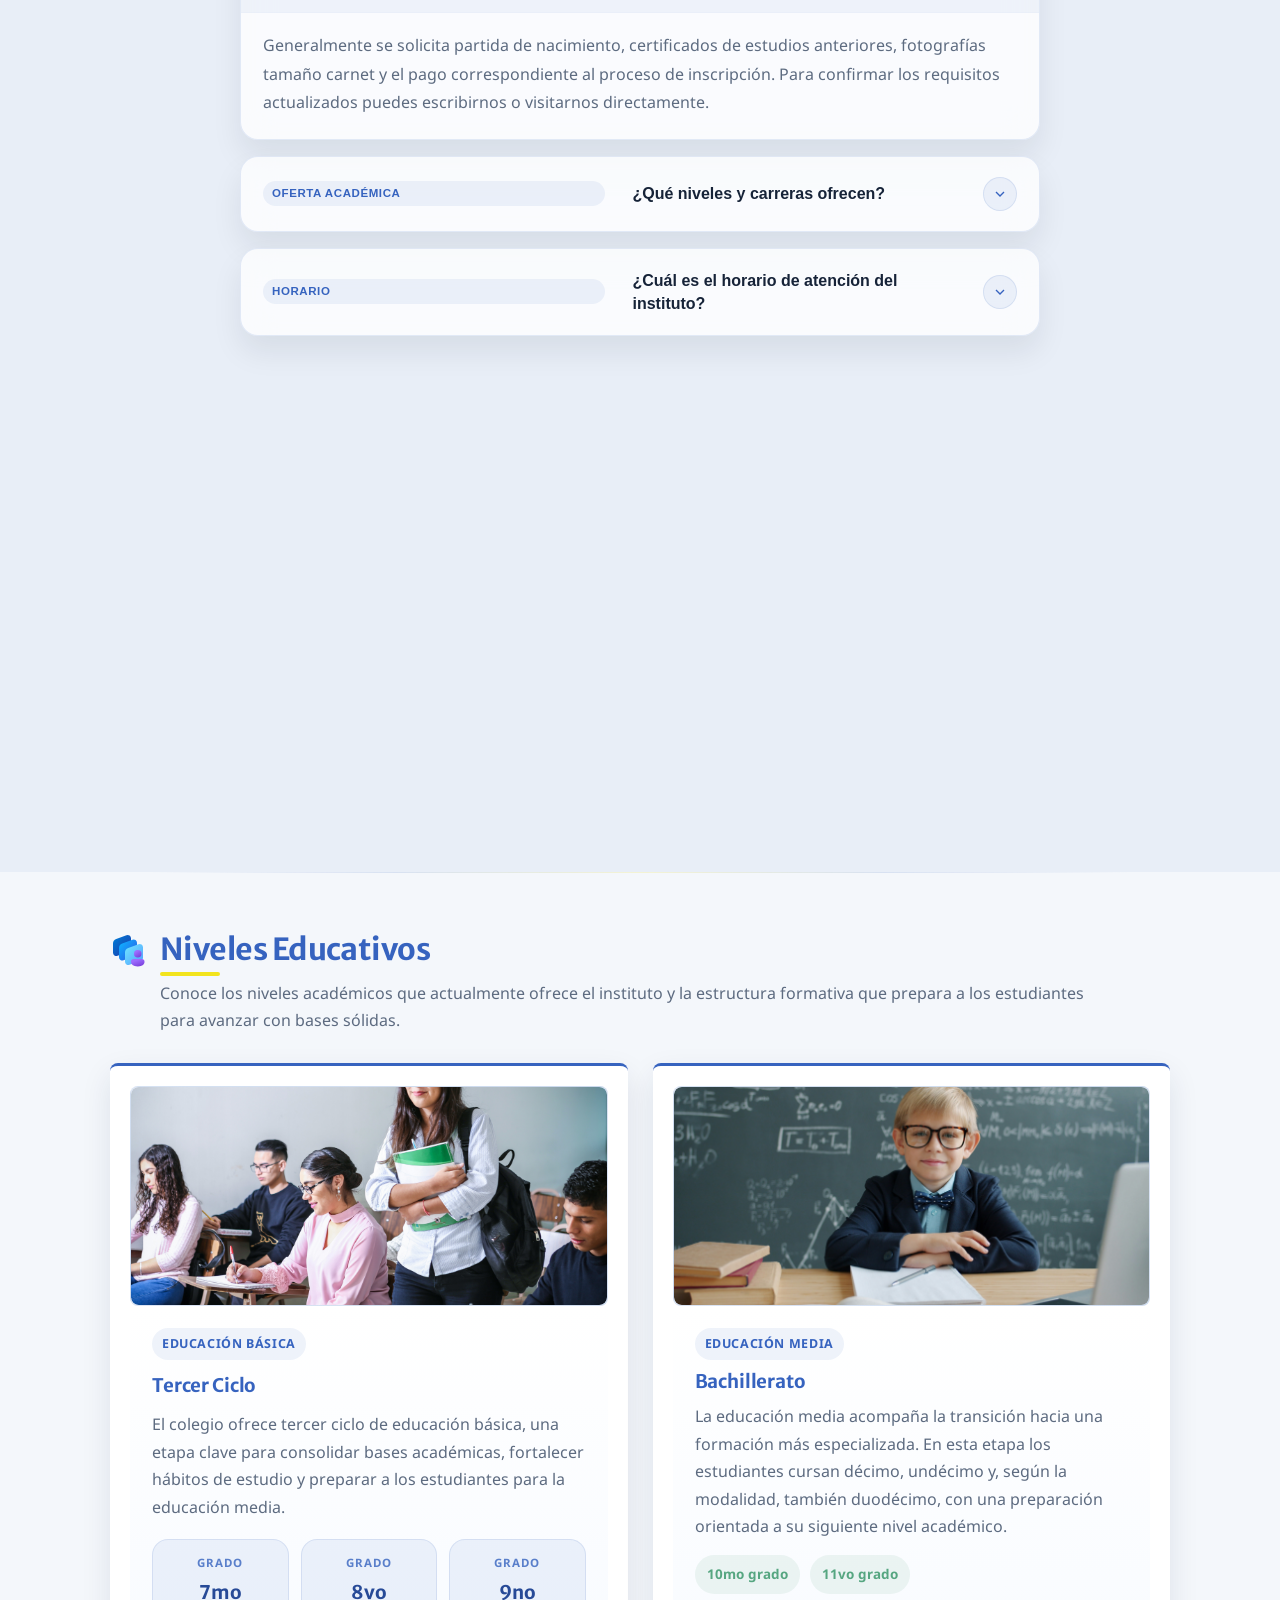
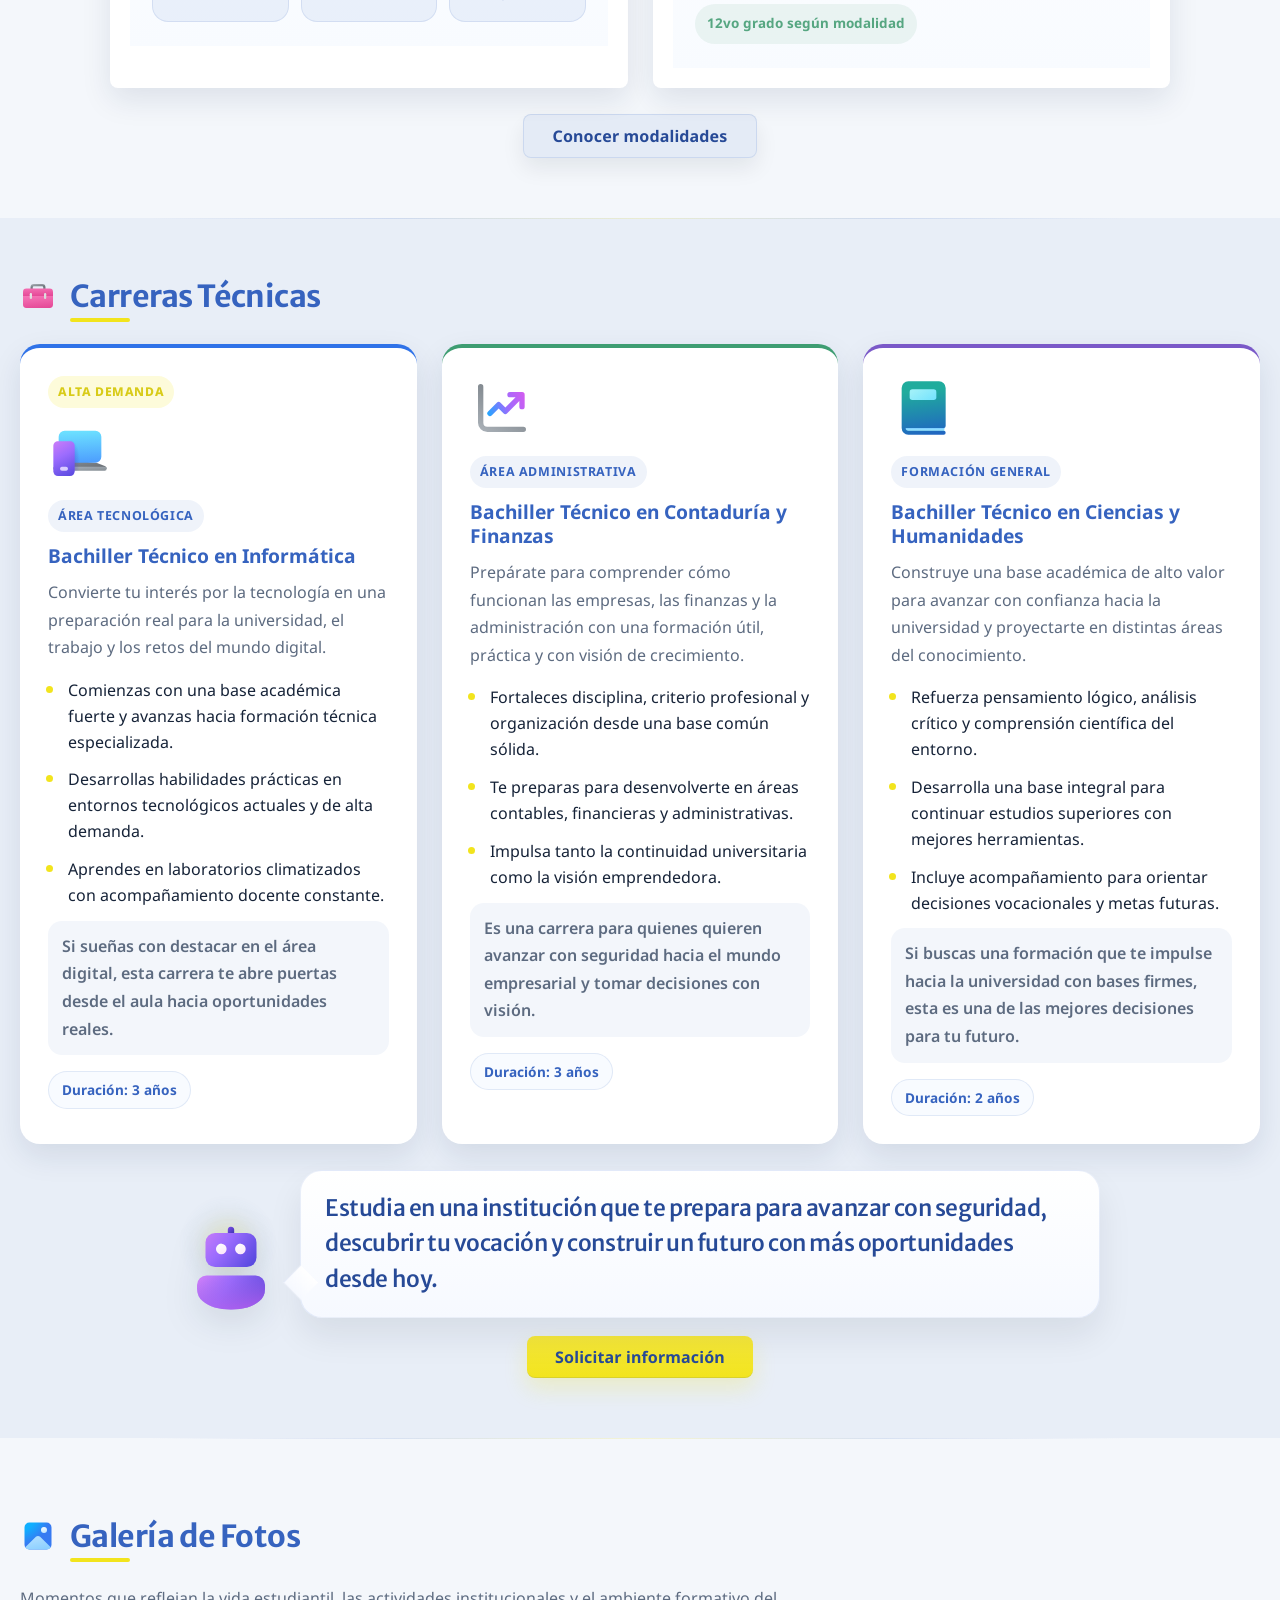
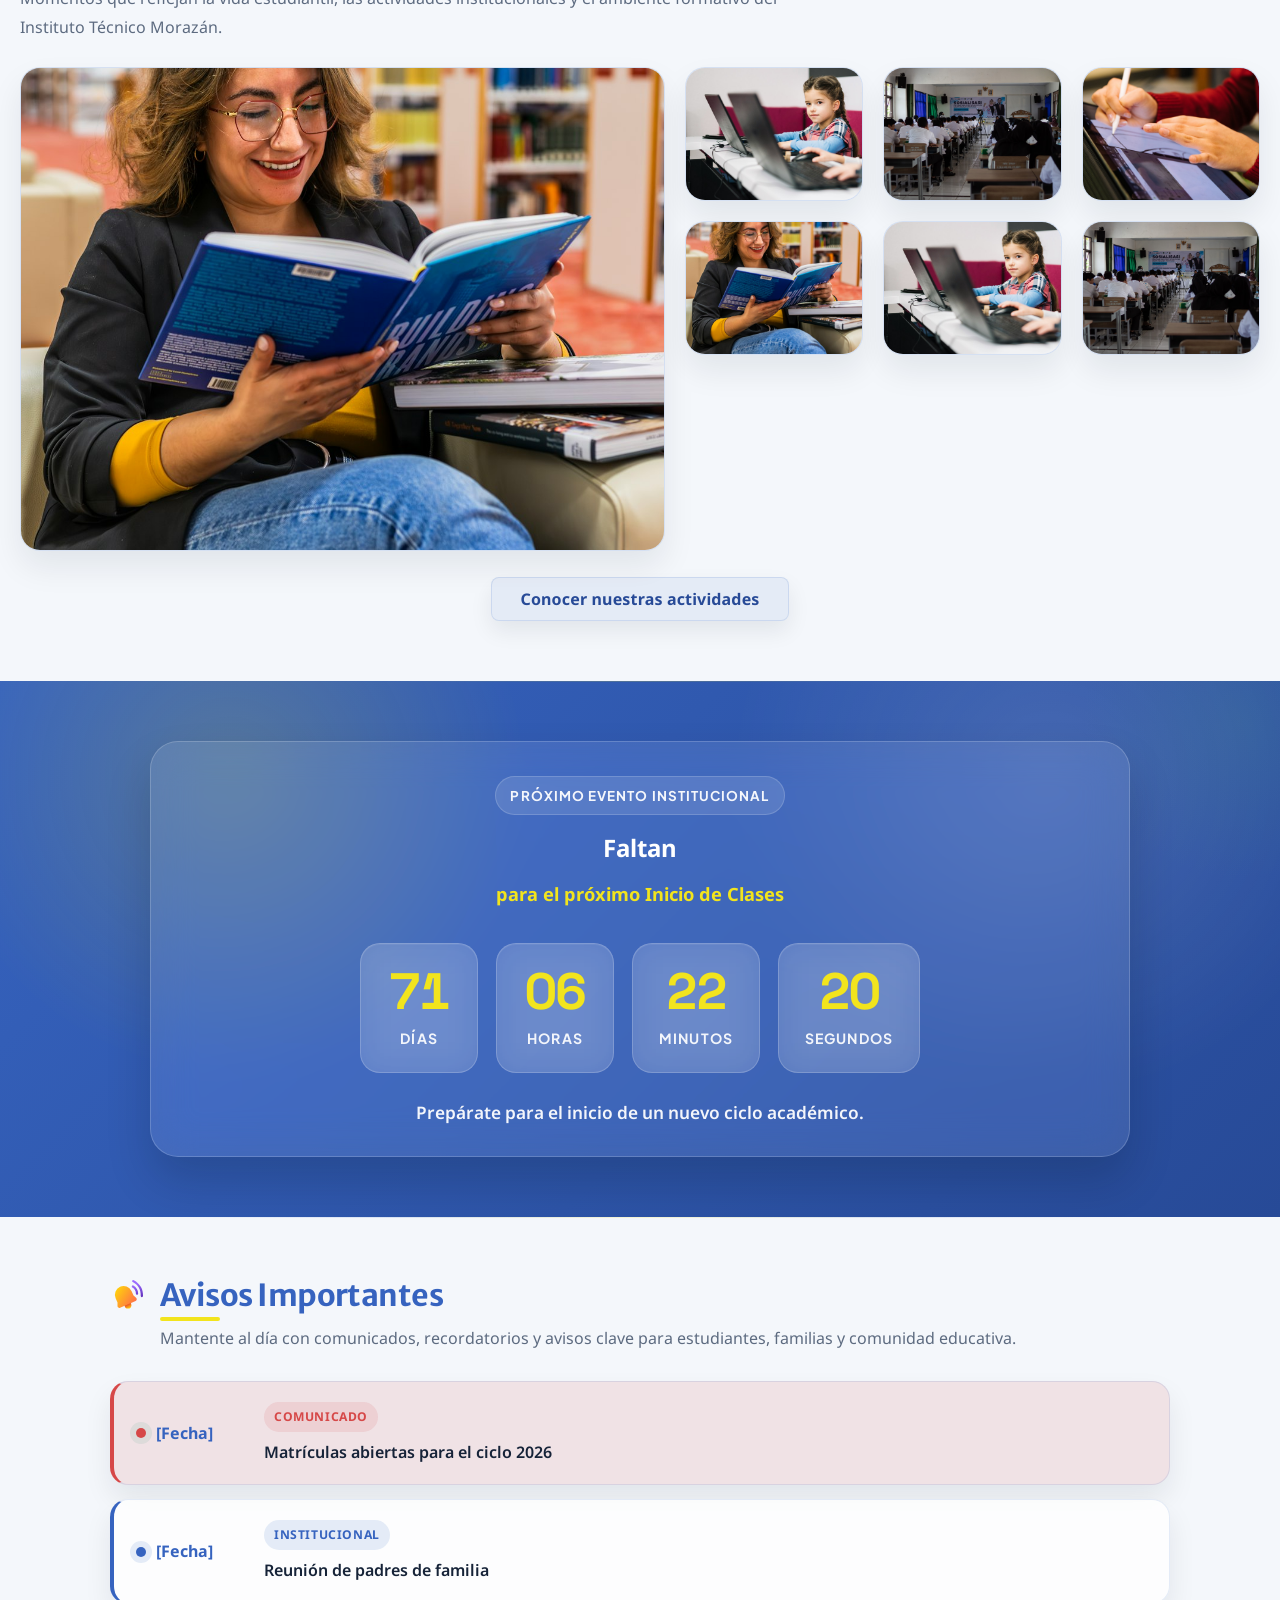
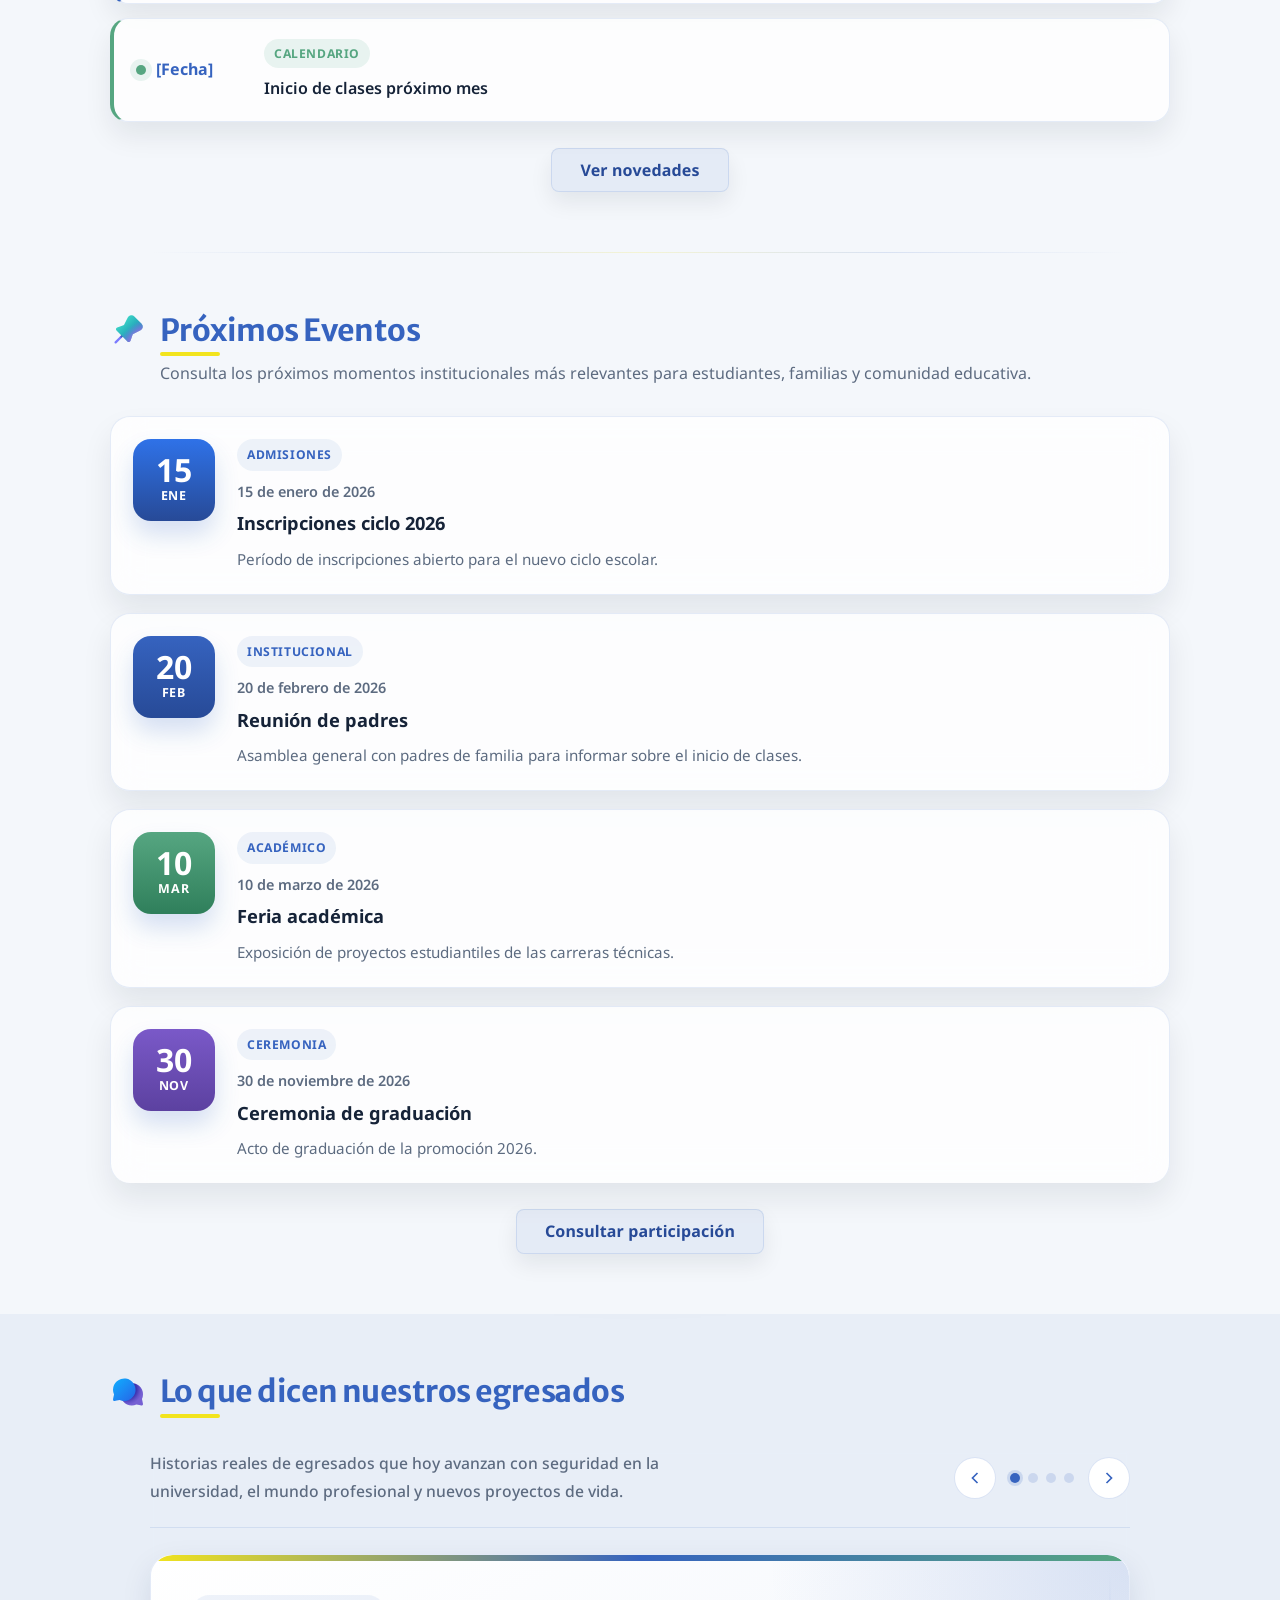
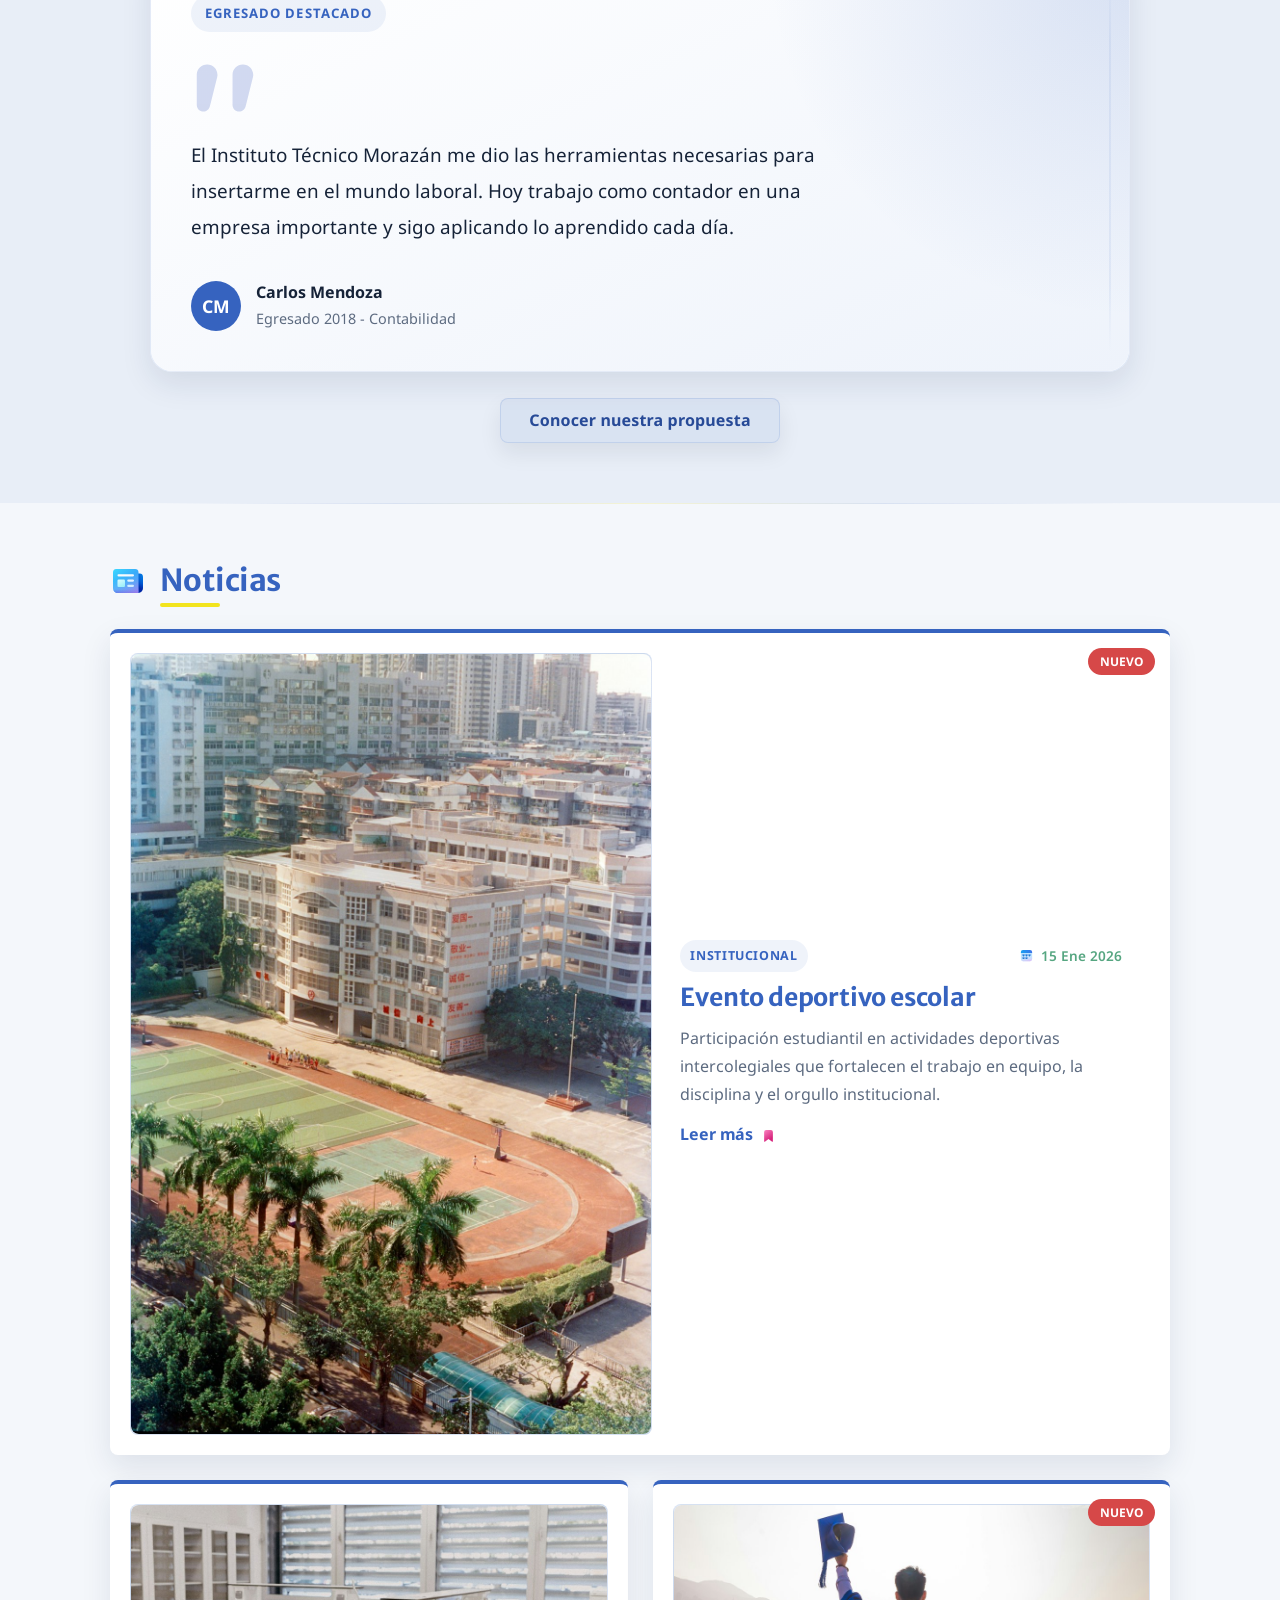
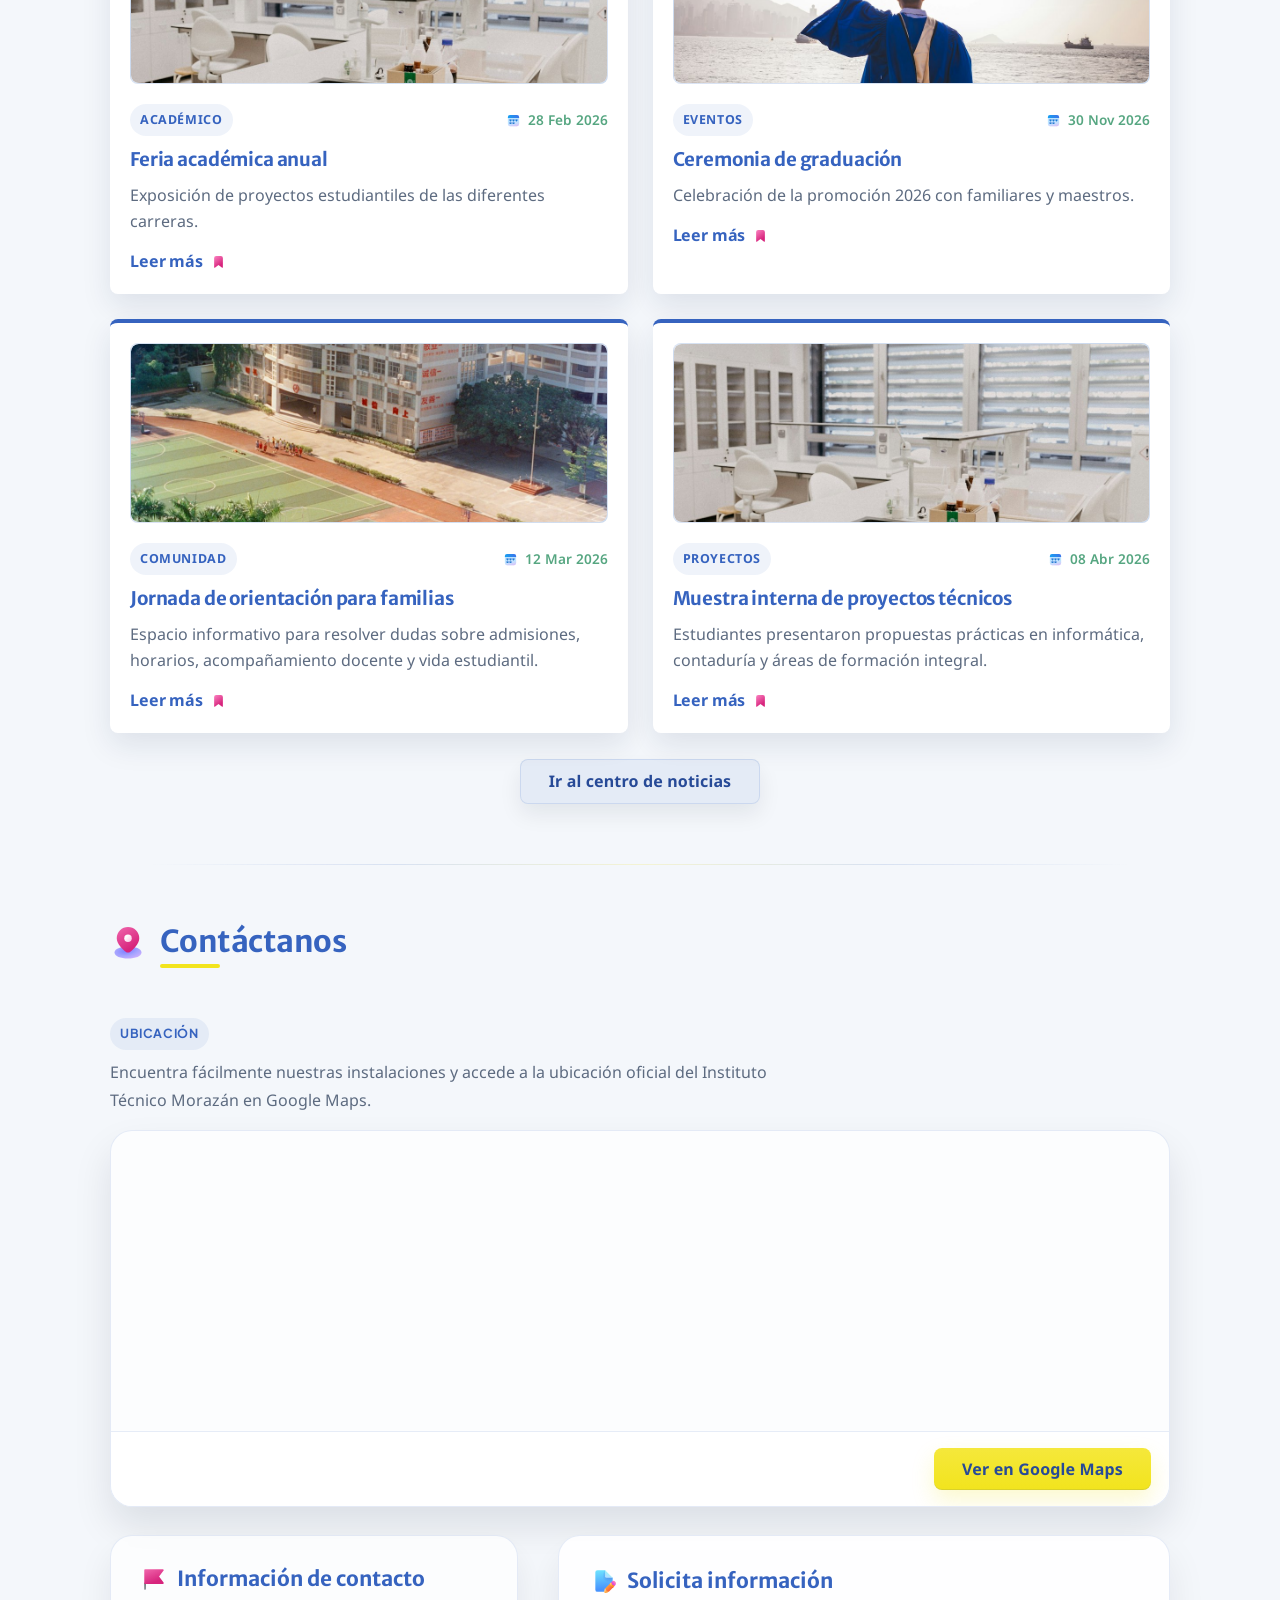
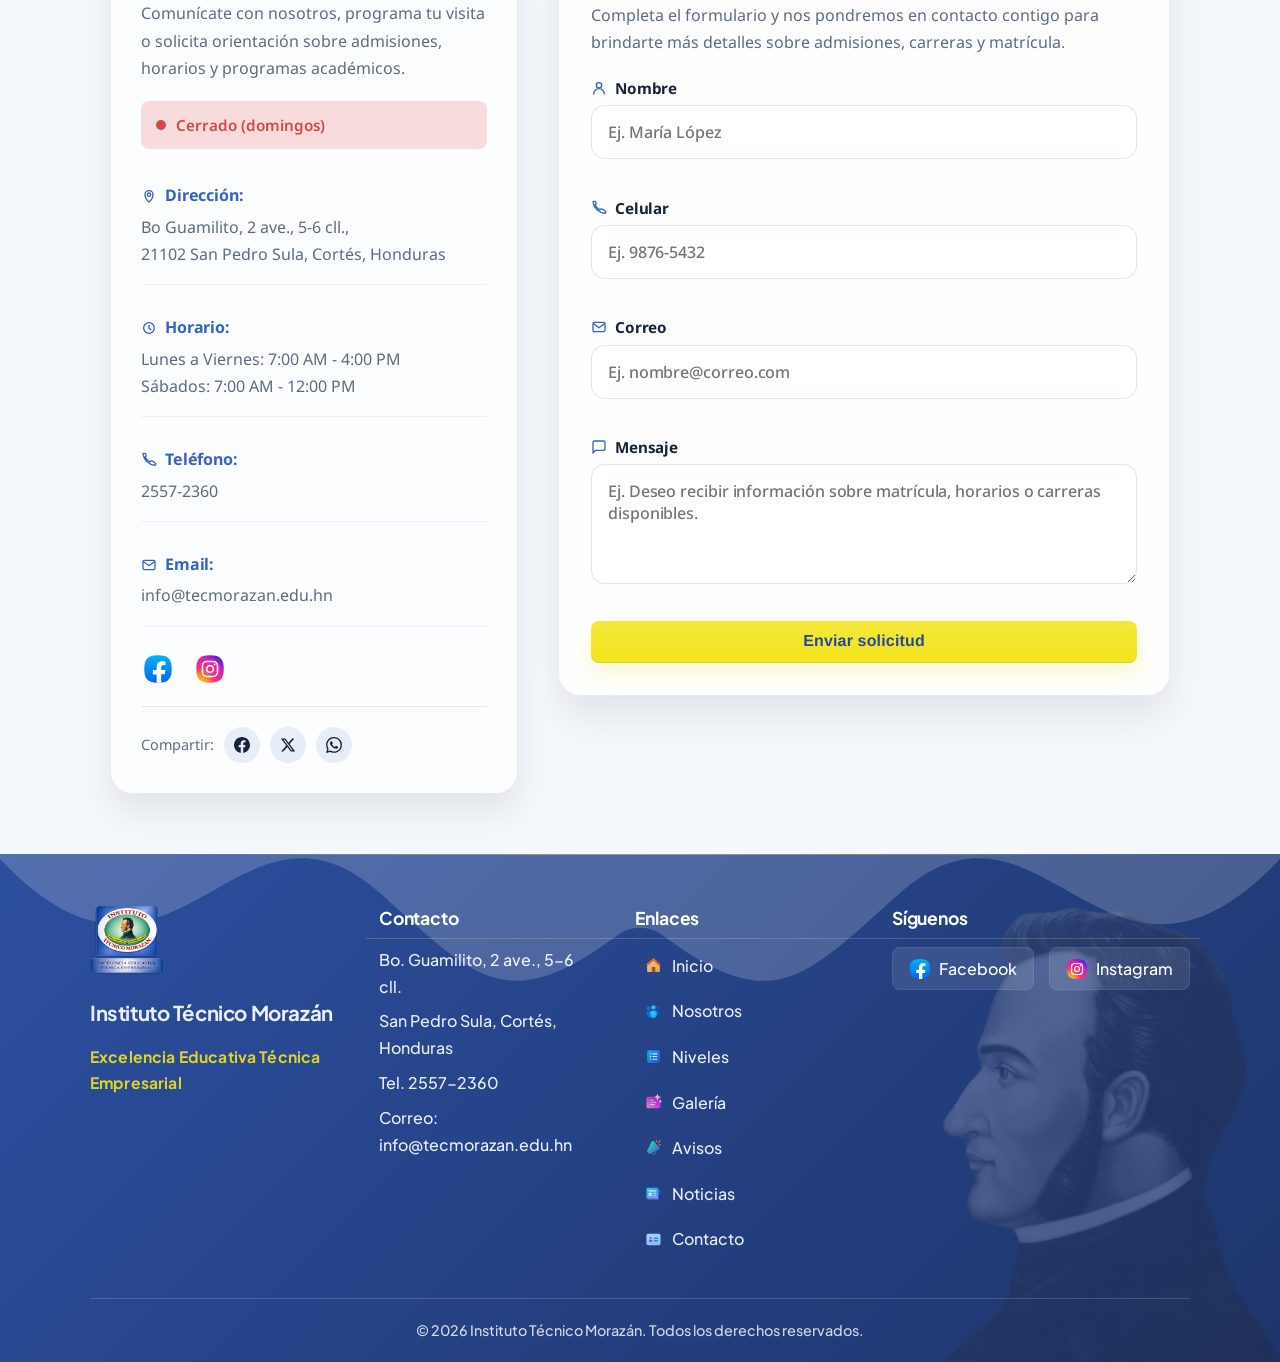
==== commit 35fb7b05: "Add files via upload" ====
--- a/WebColegio/index.html
+++ b/WebColegio/index.html
@@ -19,14 +19,14 @@
     <meta property="og:url" content="https://www.tecmorazan.edu.hn/">
     <meta property="og:site_name" content="Instituto Técnico Morazán">
     <meta property="og:locale" content="es_HN">
-    <meta property="og:image" content="https://www.tecmorazan.edu.hn/img/LogoITM.png">
+    <meta property="og:image" content="https://www.tecmorazan.edu.hn/img/branding/LogoITM.png">
 
     <meta name="twitter:card" content="summary_large_image">
     <meta name="twitter:title" content="Instituto Técnico Morazán | Formación integral y excelencia educativa">
     <meta name="twitter:description" content="Programas académicos, formación integral y actividades extracurriculares para impulsar el potencial de cada estudiante.">
-    <meta name="twitter:image" content="https://www.tecmorazan.edu.hn/img/LogoITM.png">
-
-    <link rel="icon" type="image/svg+xml" href="img/favicon.svg">
+    <meta name="twitter:image" content="https://www.tecmorazan.edu.hn/img/branding/LogoITM.png">
+
+    <link rel="icon" type="image/svg+xml" href="img/branding/favicon.svg">
     <script>document.documentElement.classList.add('js');</script>
     <link rel="stylesheet" href="css/styles.css">
 
@@ -37,7 +37,7 @@
         "name": "Instituto Técnico Morazán",
         "description": "Institución comprometida con la formación integral de sus estudiantes, con programas académicos y actividades extracurriculares en San Pedro Sula, Honduras.",
         "url": "https://www.tecmorazan.edu.hn",
-        "logo": "https://www.tecmorazan.edu.hn/img/LogoITM.png",
+        "logo": "https://www.tecmorazan.edu.hn/img/branding/LogoITM.png",
         "telephone": "+5042557-2360",
         "email": "info@tecmorazan.edu.hn",
         "address": {
@@ -63,14 +63,14 @@
 <!-- LOADER -->
 <div class="loader" id="loader">
     <div class="loader-content">
-        <img src="img/LogoITM.png" alt="ITM" class="loader-logo">
-        <img src="img/icons/spinner.svg" alt="" class="loader-spinner" aria-hidden="true">
+        <img src="img/branding/LogoITM.png" alt="ITM" class="loader-logo">
+        <img src="img/icons/ui/spinner.svg" alt="" class="loader-spinner" aria-hidden="true">
     </div>
 </div>
 
 <header class="header">
     <div class="logo">
-        <img src="img/LogoITM.png" alt="Instituto Técnico Morazán" class="logo-img">
+        <img src="img/branding/LogoITM.png" alt="Instituto Técnico Morazán" class="logo-img">
         <div class="logo-text">
             <span class="logo-nombre">Instituto Técnico Morazán</span>
             <span class="logo-lema">Excelencia Educativa Técnica Empresarial</span>
@@ -91,20 +91,20 @@
     </button>
 
     <nav class="nav" aria-label="Menú principal">
-        <a href="#inicio"><img src="img/icons/inicio.svg" alt="" class="nav-link-icon" aria-hidden="true"><span>Inicio</span></a>
-        <a href="#nosotros"><img src="img/icons/nosotros.svg" alt="" class="nav-link-icon" aria-hidden="true"><span>Nosotros</span></a>
-        <a href="#niveles"><img src="img/icons/niveles.svg" alt="" class="nav-link-icon" aria-hidden="true"><span>Niveles</span></a>
-        <a href="#galeria"><img src="img/icons/galeria.svg" alt="" class="nav-link-icon" aria-hidden="true"><span>Galería</span></a>
-        <a href="#avisos"><img src="img/icons/avisos.svg" alt="" class="nav-link-icon" aria-hidden="true"><span>Avisos</span></a>
-        <a href="#noticias"><img src="img/icons/noticias.svg" alt="" class="nav-link-icon" aria-hidden="true"><span>Noticias</span></a>
-        <a href="#contacto-info"><img src="img/icons/contactos.svg" alt="" class="nav-link-icon" aria-hidden="true"><span>Contacto</span></a>
+        <a href="#inicio"><img src="img/icons/sections/inicio.svg" alt="" class="nav-link-icon" aria-hidden="true"><span>Inicio</span></a>
+        <a href="#nosotros"><img src="img/icons/sections/nosotros.svg" alt="" class="nav-link-icon" aria-hidden="true"><span>Nosotros</span></a>
+        <a href="#niveles"><img src="img/icons/sections/niveles.svg" alt="" class="nav-link-icon" aria-hidden="true"><span>Niveles</span></a>
+        <a href="#galeria"><img src="img/icons/sections/galeria.svg" alt="" class="nav-link-icon" aria-hidden="true"><span>Galería</span></a>
+        <a href="#avisos"><img src="img/icons/sections/avisos.svg" alt="" class="nav-link-icon" aria-hidden="true"><span>Avisos</span></a>
+        <a href="#noticias"><img src="img/icons/sections/noticias.svg" alt="" class="nav-link-icon" aria-hidden="true"><span>Noticias</span></a>
+        <a href="#contacto-info"><img src="img/icons/sections/contactos.svg" alt="" class="nav-link-icon" aria-hidden="true"><span>Contacto</span></a>
     </nav>
 </header>
 
 <!-- BREADCRUMB -->
 <nav class="breadcrumb" aria-label="Breadcrumb">
     <div class="breadcrumb-content">
-        <a href="#inicio" class="breadcrumb-home"><img src="img/icons/inicio.svg" alt="" class="breadcrumb-icon" aria-hidden="true"><span>Inicio</span></a>
+        <a href="#inicio" class="breadcrumb-home"><img src="img/icons/sections/inicio.svg" alt="" class="breadcrumb-icon" aria-hidden="true"><span>Inicio</span></a>
         <span class="breadcrumb-separator">/</span>
         <span id="breadcrumb-current">Principal</span>
     </div>
@@ -116,38 +116,31 @@
 <section id="inicio" class="hero fade-in">
     <div class="hero-inner">
         <div class="hero-copy">
-            <img src="img/estudiante.png" alt="" class="hero-student-figure" aria-hidden="true">
-            <!-- Este texto superior cambia automaticamente con el slider principal del hero desde HERO_MAIN_SLIDES en js/script.js. -->
+            <img src="img/hero/estudiante.png" alt="" class="hero-student-figure" aria-hidden="true" id="heroStudentFigureImage">
+            <!-- Texto superior del hero. Su contenido visible se toma desde js/content-config.js. -->
             <p class="hero-seasonal-note"><span id="heroSeasonalNote">Formación integral con identidad institucional, acompañamiento cercano y visión de futuro para cada estudiante.</span></p>
-            <p class="hero-kicker">Instituto Técnico Morazán</p>
+            <p class="hero-kicker" id="heroKicker">Instituto Técnico Morazán</p>
             <h1 class="hero-title-intro" id="heroTitleIntro">Educación integral que impulsa el talento, los valores y el futuro de cada estudiante.</h1>
-            <p class="hero-lema">Excelencia Educativa Técnica Empresarial</p>
-            <p class="hero-subtitle">Explore nuestros programas académicos y actividades extracurriculares dentro de un entorno de aprendizaje sólido, cercano y comprometido con el máximo potencial de cada estudiante.</p>
-            <div class="hero-actions">
-                <a href="#contacto-info" class="btn btn-primary" draggable="false">Solicitar información</a>
-                <a href="#niveles" class="btn btn-secondary" draggable="false">Ver programas</a>
-            </div>
-            <div class="hero-highlights" aria-label="Aspectos destacados">
-                <span>Formación integral</span>
-                <span>Programas técnicos</span>
-                <span>Actividades extracurriculares</span>
-            </div>
+            <p class="hero-lema" id="heroLema">Excelencia Educativa Técnica Empresarial</p>
+            <p class="hero-subtitle" id="heroSubtitle">Explore nuestros programas académicos y actividades extracurriculares dentro de un entorno de aprendizaje sólido, cercano y comprometido con el máximo potencial de cada estudiante.</p>
+            <div class="hero-actions" id="heroActions"></div>
+            <div class="hero-highlights" id="heroHighlights" aria-label="Aspectos destacados"></div>
         </div>
         <div class="hero-media">
-            <!-- La imagen principal del hero rota automaticamente. Se configura desde HERO_MAIN_SLIDES en js/script.js. -->
+            <!-- Slider principal del hero. Su contenido se configura desde js/content-config.js. -->
             <div class="hero-image-frame">
                 <!-- Slider visual principal del hero. -->
                 <div class="hero-support-dots hero-image-dots" id="heroMainDots" aria-label="Imágenes destacadas del hero"></div>
-                <img src="img/hero-slides/imagenColegioPrin.jpg" alt="Vista principal del Instituto Técnico Morazán" loading="eager" fetchpriority="high" id="heroMainImage">
-                <img src="img/hero-slides/imagenColegioPrin.jpg" alt="" aria-hidden="true" id="heroMainImageNext">
+                <img src="img/hero/slides/imagenColegioPrin.jpg" alt="Vista principal del Instituto Técnico Morazán" loading="eager" fetchpriority="high" id="heroMainImage">
+                <img src="img/hero/slides/imagenColegioPrin.jpg" alt="" aria-hidden="true" id="heroMainImageNext">
             </div>
             <div class="hero-support-card">
-                <!-- Card secundaria fija del hero. Su contenido se edita directamente aqui. -->
-                <img src="img/news/noticia-2.jpg" alt="Espacio visual para promociones y actividades institucionales" loading="lazy">
+                <!-- Card secundaria fija del hero. Reemplaza img/hero/hero-support-default.jpg para cambiar su imagen sin tocar la estructura. -->
+                <img src="img/hero/hero-support-default.jpg" alt="Espacio visual para promociones y actividades institucionales" loading="lazy" id="heroSupportImage">
                 <div class="hero-support-content">
-                    <span class="hero-support-label">Semana Santa 2026</span>
-                    <strong>Una temporada para reflexionar, renovarte y proyectar tu futuro académico</strong>
-                    <p>Conoce nuestras actividades institucionales, orientación para estudiantes y novedades para el próximo período académico.</p>
+                    <span class="hero-support-label" id="heroSupportLabel">Semana Santa 2026</span>
+                    <strong id="heroSupportTitle">Una temporada para reflexionar, renovarte y proyectar tu futuro académico</strong>
+                    <p id="heroSupportText">Conoce nuestras actividades institucionales, orientación para estudiantes y novedades para el próximo período académico.</p>
                 </div>
             </div>
         </div>
@@ -156,305 +149,78 @@
 
 <!-- ESTADÍSTICAS -->
 <section class="section stats-section fade-in">
-    <h2 class="section-title-with-icon"><img src="img/icons/colegioCifras.svg" alt="" class="section-title-icon" aria-hidden="true"><span>Nuestro Colegio en Cifras</span></h2>
-    <div class="stats-grid">
-        <!-- Actualiza solo el numero de data-target en cada cifra -->
-        <div class="stat-card">
-            <div class="stat-icon"><img src="img/icons/estudiantes.svg" alt="" aria-hidden="true"></div>
-            <div class="stat-number" data-target="500">0</div>
-            <div class="stat-label">Estudiantes</div>
-        </div>
-        <div class="stat-card">
-            <div class="stat-icon"><img src="img/icons/aniosExperiencia.svg" alt="" aria-hidden="true"></div>
-            <div class="stat-number" data-target="0" data-foundation="1990-02-05">0</div>
-            <div class="stat-label">Años de Experiencia</div>
-        </div>
-        <div class="stat-card">
-            <div class="stat-icon"><img src="img/icons/carreras.svg" alt="" aria-hidden="true"></div>
-            <div class="stat-number" data-target="8">0</div>
-            <div class="stat-label">Carreras Técnicas</div>
-        </div>
-        <div class="stat-card">
-            <div class="stat-icon"><img src="img/icons/egresadosExitosos.svg" alt="" aria-hidden="true"></div>
-            <div class="stat-number" data-target="95">0</div>
-            <div class="stat-label">% de Egresados Exitosos</div>
-        </div>
-    </div>
+    <h2 class="section-title-with-icon"><img src="img/icons/sections/colegioCifras.svg" alt="" class="section-title-icon" aria-hidden="true"><span id="statsSectionTitle">Nuestro Colegio en Cifras</span></h2>
+    <p class="section-intro" id="statsSectionIntro"></p>
+    <div class="stats-grid" id="statsGrid"></div>
+    <div class="section-cta" id="statsCtaWrap"><a href="#nosotros" class="btn btn-action" id="statsCtaButton">Conocer nuestra historia</a></div>
 </section>
 
 <!-- SOBRE NOSOTROS -->
 <section id="nosotros" class="section about-section fade-in">
     <div class="about-content">
         <div class="about-text">
-            <h2 class="section-title-with-icon"><img src="img/icons/sobreNosotros.svg" alt="" class="section-title-icon" aria-hidden="true"><span>Sobre Nosotros</span></h2>
-            <!-- En esta sección puedes reemplazar descripcion, misión y visión por el texto oficial del colegio. -->
-            <p>En el Instituto Técnico Morazán formamos jóvenes con metas grandes y preparación real para alcanzarlas. Nuestra propuesta combina tercer ciclo, educación media técnica, acompañamiento cercano, orientación estudiantil, docentes en constante capacitación y espacios de aprendizaje que impulsan disciplina, liderazgo, valores y proyección universitaria o laboral.</p>
+            <h2 class="section-title-with-icon"><img src="img/icons/sections/sobreNosotros.svg" alt="" class="section-title-icon" aria-hidden="true"><span id="aboutSectionTitle">Sobre Nosotros</span></h2>
+            <div class="about-highlights" id="aboutHighlights"></div>
+            <p id="aboutIntro">En el Instituto Técnico Morazán formamos jóvenes con metas grandes y preparación real para alcanzarlas. Nuestra propuesta combina tercer ciclo, educación media técnica, acompañamiento cercano, orientación estudiantil, docentes en constante capacitación y espacios de aprendizaje que impulsan disciplina, liderazgo, valores y proyección universitaria o laboral.</p>
             <div class="about-block">
-                <h3>Misión</h3>
-                <p>Brindar una educación integral y de calidad que forme estudiantes con competencias académicas, técnicas y humanas, capaces de desenvolverse con responsabilidad, liderazgo y compromiso en la sociedad.</p>
+                <h3 id="aboutMissionLabel">Misión</h3>
+                <p id="aboutMission">Brindar una educación integral y de calidad que forme estudiantes con competencias académicas, técnicas y humanas, capaces de desenvolverse con responsabilidad, liderazgo y compromiso en la sociedad.</p>
             </div>
             <div class="about-block">
-                <h3>Visión</h3>
-                <p>Ser una institución educativa reconocida por su excelencia formativa, innovación y compromiso con el desarrollo de estudiantes preparados para alcanzar su máximo potencial en el ámbito académico, personal y profesional.</p>
+                <h3 id="aboutVisionLabel">Visión</h3>
+                <p id="aboutVision">Ser una institución educativa reconocida por su excelencia formativa, innovación y compromiso con el desarrollo de estudiantes preparados para alcanzar su máximo potencial en el ámbito académico, personal y profesional.</p>
             </div>
         </div>
         <div class="about-video">
             <div class="video-container">
-                <iframe src="https://www.youtube.com/embed/dQw4w9WgXcQ" title="Video Institucional" frameborder="0" allow="accelerometer; autoplay; clipboard-write; encrypted-media; gyroscope; picture-in-picture" allowfullscreen loading="lazy"></iframe>
-            </div>
-        </div>
-    </div>
+                <a href="#" class="about-video-poster" id="aboutVideoPosterLink" hidden>
+                    <img src="" alt="" id="aboutVideoPosterImage">
+                </a>
+                <iframe src="https://www.youtube.com/embed/dQw4w9WgXcQ" title="Video Institucional" frameborder="0" allow="accelerometer; autoplay; clipboard-write; encrypted-media; gyroscope; picture-in-picture" allowfullscreen loading="lazy" id="aboutVideo"></iframe>
+            </div>
+        </div>
+    </div>
+    <div class="section-cta" id="aboutCtaWrap"><a href="#niveles" class="btn btn-action" id="aboutCtaButton">Explorar niveles</a></div>
 </section>
 
 <!-- FAQ -->
 <section class="section faq-section fade-in">
-    <h2 class="section-title-with-icon"><img src="img/icons/preguntasFrecuentes.svg" alt="" class="section-title-icon" aria-hidden="true"><span>Preguntas Frecuentes</span></h2>
-    <div class="faq-container">
-        <div class="faq-item">
-            <button class="faq-question" aria-expanded="false">
-                <span>¿Cuáles son los requisitos de matrícula?</span>
-                <svg class="faq-icon" xmlns="http://www.w3.org/2000/svg" width="20" height="20" viewBox="0 0 24 24" fill="none" stroke="currentColor" stroke-width="2"><polyline points="6 9 12 15 18 9"></polyline></svg>
-            </button>
-            <div class="faq-answer">
-                <p>Generalmente se solicita partida de nacimiento, certificados de estudios anteriores, fotografías tamaño carnet y el pago correspondiente al proceso de inscripción. Para confirmar los requisitos actualizados puedes escribirnos o visitarnos directamente.</p>
-            </div>
-        </div>
-        <div class="faq-item">
-            <button class="faq-question" aria-expanded="false">
-                <span>¿Qué niveles y carreras ofrecen?</span>
-                <svg class="faq-icon" xmlns="http://www.w3.org/2000/svg" width="20" height="20" viewBox="0 0 24 24" fill="none" stroke="currentColor" stroke-width="2"><polyline points="6 9 12 15 18 9"></polyline></svg>
-            </button>
-            <div class="faq-answer">
-                <p>Ofrecemos tercer ciclo de educación básica y educación media en modalidades de bachillerato técnico, con una propuesta enfocada en formación académica, valores y proyección al siguiente nivel.</p>
-            </div>
-        </div>
-        <div class="faq-item">
-            <button class="faq-question" aria-expanded="false">
-                <span>¿Cuál es el horario de atención del instituto?</span>
-                <svg class="faq-icon" xmlns="http://www.w3.org/2000/svg" width="20" height="20" viewBox="0 0 24 24" fill="none" stroke="currentColor" stroke-width="2"><polyline points="6 9 12 15 18 9"></polyline></svg>
-            </button>
-            <div class="faq-answer">
-                <p>Atendemos de lunes a viernes de 7:00 AM a 4:00 PM y los sábados de 7:00 AM a 12:00 PM. Si deseas información rápida, también puedes escribirnos por WhatsApp.</p>
-            </div>
-        </div>
-        <div class="faq-item">
-            <button class="faq-question" aria-expanded="false">
-                <span>¿Cómo puedo solicitar información o iniciar el proceso de admisión?</span>
-                <svg class="faq-icon" xmlns="http://www.w3.org/2000/svg" width="20" height="20" viewBox="0 0 24 24" fill="none" stroke="currentColor" stroke-width="2"><polyline points="6 9 12 15 18 9"></polyline></svg>
-            </button>
-            <div class="faq-answer">
-                <p>Puedes llenar el formulario de contacto, escribirnos por WhatsApp, llamarnos o visitarnos presencialmente. Con gusto te orientaremos sobre matrícula, requisitos y disponibilidad de cupos.</p>
-            </div>
-        </div>
-        <div class="faq-item">
-            <button class="faq-question" aria-expanded="false">
-                <span>¿Dónde están ubicados?</span>
-                <svg class="faq-icon" xmlns="http://www.w3.org/2000/svg" width="20" height="20" viewBox="0 0 24 24" fill="none" stroke="currentColor" stroke-width="2"><polyline points="6 9 12 15 18 9"></polyline></svg>
-            </button>
-            <div class="faq-answer">
-                <p>Nos encontramos en Bo Guamilito, 2 ave., 5-6 cll., 21102 San Pedro Sula, Cortés, Honduras. En la sección de contacto puedes ver el mapa y abrir la ubicación directamente en Google Maps.</p>
-            </div>
-        </div>
-        <div class="faq-item">
-            <button class="faq-question" aria-expanded="false">
-                <span>¿Realizan actividades académicas y eventos institucionales?</span>
-                <svg class="faq-icon" xmlns="http://www.w3.org/2000/svg" width="20" height="20" viewBox="0 0 24 24" fill="none" stroke="currentColor" stroke-width="2"><polyline points="6 9 12 15 18 9"></polyline></svg>
-            </button>
-            <div class="faq-answer">
-                <p>Sí. Durante el año se desarrollan reuniones, ferias académicas, actividades institucionales y eventos especiales que fortalecen la formación integral de nuestros estudiantes.</p>
-            </div>
-        </div>
-        <div class="faq-item">
-            <button class="faq-question" aria-expanded="false">
-                <span>¿La formación prepara a los estudiantes para la universidad o el trabajo?</span>
-                <svg class="faq-icon" xmlns="http://www.w3.org/2000/svg" width="20" height="20" viewBox="0 0 24 24" fill="none" stroke="currentColor" stroke-width="2"><polyline points="6 9 12 15 18 9"></polyline></svg>
-            </button>
-            <div class="faq-answer">
-                <p>Sí. Nuestra propuesta combina formación académica, valores y preparación técnica para que los estudiantes puedan continuar estudios universitarios o integrarse con mejores bases al entorno laboral.</p>
-            </div>
-        </div>
-    </div>
+    <h2 class="section-title-with-icon"><img src="img/icons/sections/preguntasFrecuentes.svg" alt="" class="section-title-icon" aria-hidden="true"><span id="faqSectionTitle">Preguntas Frecuentes</span></h2>
+    <p class="section-intro faq-intro" id="faqIntro"></p>
+    <div class="faq-container" id="faqContainer"></div>
+    <div class="section-cta" id="faqCtaWrap"><a href="#contacto-info" class="btn btn-action" id="faqCtaButton">Resolver otra consulta</a></div>
 </section>
 
 <!-- NIVELES -->
 <section id="niveles" class="section fade-in">
-    <h2 class="section-title-with-icon"><img src="img/icons/nivelesEducativos.svg" alt="" class="section-title-icon" aria-hidden="true"><span>Niveles Educativos</span></h2>
-    <div class="grid">
-        <article class="card nivel-card nivel-card-grouped">
-            <div class="card-image image-rounded">
-                <img src="img/secundaria.jpg" alt="Estudiantes de tercer ciclo" loading="lazy">
-            </div>
-            <div class="card-content">
-                <span class="nivel-badge">Educación básica</span>
-                <h3>Tercer Ciclo</h3>
-                <p>El colegio ofrece tercer ciclo de educación básica, una etapa clave para consolidar bases académicas, fortalecer hábitos de estudio y preparar a los estudiantes para la educación media.</p>
-                <div class="nivel-subgrid" aria-label="Grados de tercer ciclo">
-                    <article class="nivel-mini-card">
-                        <span class="nivel-mini-label">Grado</span>
-                        <strong>7mo</strong>
-                    </article>
-                    <article class="nivel-mini-card">
-                        <span class="nivel-mini-label">Grado</span>
-                        <strong>8vo</strong>
-                    </article>
-                    <article class="nivel-mini-card">
-                        <span class="nivel-mini-label">Grado</span>
-                        <strong>9no</strong>
-                    </article>
-                </div>
-            </div>
-        </article>
-
-        <article class="card nivel-card">
-            <div class="card-image image-rounded">
-                <img src="img/primaria.jpg" alt="Estudiantes de educación media" loading="lazy">
-            </div>
-            <div class="card-content">
-                <span class="nivel-badge">Educación media</span>
-                <h3>Bachillerato</h3>
-                <p>La educación media acompaña la transición hacia una formación más especializada. En esta etapa los estudiantes cursan décimo, undécimo y, según la modalidad, también duodécimo, con una preparación orientada a su siguiente nivel académico.</p>
-                <div class="nivel-highlight-list" aria-label="Trayecto de educación media">
-                    <span>10mo grado</span>
-                    <span>11vo grado</span>
-                    <span>12vo grado según modalidad</span>
-                </div>
-            </div>
-        </article>
+    <h2 class="section-title-with-icon"><img src="img/icons/sections/nivelesEducativos.svg" alt="" class="section-title-icon" aria-hidden="true"><span id="levelsSectionTitle">Niveles Educativos</span></h2>
+    <p class="section-intro" id="levelsIntro"></p>
+    <div class="grid" id="levelsGrid"></div>
+    <div class="section-cta" id="levelsCtaWrap">
+        <a href="#carreras" class="btn btn-section levels-cta-button" id="levelsCtaButton">Conocer modalidades</a>
     </div>
 </section>
 
 <!-- CARRERAS TÉCNICAS -->
-<section class="section careers-section fade-in">
-    <h2 class="section-title-with-icon"><img src="img/icons/carreras.svg" alt="" class="section-title-icon" aria-hidden="true"><span>Carreras Técnicas</span></h2>
-    <div class="careers-grid">
-        <!-- Duplica una career-card para agregar otra carrera técnica. -->
-        <div class="career-card">
-            <div class="career-icon"><img src="img/icons/informatica.svg" alt="" aria-hidden="true"></div>
-            <span class="career-badge">Área tecnológica</span>
-            <h3>Bachiller Técnico en Informática</h3>
-            <p>Convierte tu interés por la tecnología en una preparación real para la universidad, el trabajo y los retos del mundo digital.</p>
-            <ul class="career-points">
-                <li>Comienzas con una base académica fuerte y avanzas hacia formación técnica especializada.</li>
-                <li>Desarrollas habilidades prácticas en entornos tecnológicos actuales y de alta demanda.</li>
-                <li>Aprendes en laboratorios climatizados con acompañamiento docente constante.</li>
-            </ul>
-            <p class="career-highlight">Si sueñas con destacar en el área digital, esta carrera te abre puertas desde el aula hacia oportunidades reales.</p>
-            <span class="career-duration">3 años</span>
-        </div>
-        <div class="career-card">
-            <div class="career-icon"><img src="img/icons/contaduriaFinanzas.svg" alt="" aria-hidden="true"></div>
-            <span class="career-badge">Área administrativa</span>
-            <h3>Bachiller Técnico en Contaduría y Finanzas</h3>
-            <p>Prepárate para comprender cómo funcionan las empresas, las finanzas y la administración con una formación útil, práctica y con visión de crecimiento.</p>
-            <ul class="career-points">
-                <li>Fortaleces disciplina, criterio profesional y organización desde una base común sólida.</li>
-                <li>Te preparas para desenvolverte en áreas contables, financieras y administrativas.</li>
-                <li>Impulsa tanto la continuidad universitaria como la visión emprendedora.</li>
-            </ul>
-            <p class="career-highlight">Es una carrera para quienes quieren avanzar con seguridad hacia el mundo empresarial y tomar decisiones con visión.</p>
-            <span class="career-duration">3 años</span>
-        </div>
-        <div class="career-card">
-            <div class="career-icon"><img src="img/icons/cienciasHumanidades.svg" alt="" aria-hidden="true"></div>
-            <span class="career-badge">Formación general</span>
-            <h3>Bachiller Técnico en Ciencias y Humanidades</h3>
-            <p>Construye una base académica de alto valor para avanzar con confianza hacia la universidad y proyectarte en distintas áreas del conocimiento.</p>
-            <ul class="career-points">
-                <li>Refuerza pensamiento lógico, análisis crítico y comprensión científica del entorno.</li>
-                <li>Desarrolla una base integral para continuar estudios superiores con mejores herramientas.</li>
-                <li>Incluye acompañamiento para orientar decisiones vocacionales y metas futuras.</li>
-            </ul>
-            <p class="career-highlight">Si buscas una formación que te impulse hacia la universidad con bases firmes, esta es una de las mejores decisiones para tu futuro.</p>
-            <span class="career-duration">2 años</span>
-        </div>
-    </div>
-    <div class="careers-cta-bubble" aria-label="Mensaje destacado de orientación">
-        <img src="img/icons/bot.svg" alt="Asistente virtual del Instituto Técnico Morazán" class="careers-cta-bot">
-        <p class="careers-cta">Estudia en una institución que te prepara para avanzar con seguridad, descubrir tu vocación y construir un futuro con más oportunidades desde hoy.</p>
+<section id="carreras" class="section careers-section fade-in">
+    <h2 class="section-title-with-icon"><img src="img/icons/sections/carreras.svg" alt="" class="section-title-icon" aria-hidden="true"><span id="careersSectionTitle">Carreras Técnicas</span></h2>
+    <div class="careers-grid" id="careersGrid"></div>
+    <div class="careers-cta-bubble" aria-label="Mensaje destacado de orientación" id="careersCtaBubble">
+        <img src="img/icons/ui/bot.svg" alt="Asistente virtual del Instituto Técnico Morazán" class="careers-cta-bot" id="careersCtaBot">
+        <p class="careers-cta" id="careersCtaText">Estudia en una institución que te prepara para avanzar con seguridad, descubrir tu vocación y construir un futuro con más oportunidades desde hoy.</p>
     </div>
     <div class="careers-cta-actions">
-        <a href="#contacto-info" class="btn btn-primary">Solicitar información</a>
+        <a href="#contacto-info" class="btn btn-primary" id="careersCtaButton">Solicitar información</a>
     </div>
 </section>
 
 <!-- GALERÍA -->
 <section id="galeria" class="section gallery-section fade-in">
-    <h2 class="section-title-with-icon section-title-padding"><img src="img/icons/galeriaFotos.svg" alt="" class="section-title-icon" aria-hidden="true"><span>Galería de Fotos</span></h2>
-    <p class="gallery-intro">Momentos que reflejan la vida estudiantil, las actividades institucionales y el ambiente formativo del Instituto Técnico Morazán.</p>
-    <div class="gallery-grid">
-        <!-- Duplica un gallery-item para agregar otra imagen a la galería. Si quieres que una imagen sea la principal, colócala primero. -->
-        <button class="gallery-item gallery-item-featured" type="button" data-src="img/gallery/galeria-1.jpg" aria-label="Abrir imagen Evento escolar 1">
-            <img src="img/gallery/galeria-1.jpg" alt="Evento escolar 1" loading="lazy">
-            <div class="gallery-overlay">
-                <svg class="gallery-overlay-icon" xmlns="http://www.w3.org/2000/svg" width="24" height="24" viewBox="0 0 24 24" aria-hidden="true"><path fill="none" stroke="#fff" stroke-dasharray="70" stroke-linecap="round" stroke-linejoin="round" stroke-width="2" d="M12 17h-10v-14h20v14Z"><animate fill="freeze" attributeName="stroke-dashoffset" dur="0.6s" values="70;0"/></path><path fill="#fff" d="M10 16h4v0h-4Z"><animate fill="freeze" attributeName="d" begin="0.6s" dur="0.2s" to="M10 16h4v6h-4Z"/></path><g fill="none" stroke="#fff" stroke-linecap="round" stroke-linejoin="round" stroke-width="2"><path stroke-dasharray="6" stroke-dashoffset="6" d="M12 21h3M12 21h-3"><animate fill="freeze" attributeName="stroke-dashoffset" begin="0.8s" dur="0.4s" to="0"/></path><path stroke-dasharray="4" stroke-dashoffset="4" d="M6 7h2M6 7v2M18 13h-2M18 13v-2"><animate fill="freeze" attributeName="stroke-dashoffset" begin="1.2s" dur="0.2s" to="0"/></path></g></svg>
-                <div class="gallery-overlay-copy">
-                    <span class="gallery-overlay-kicker">Vida institucional</span>
-                    <span class="gallery-overlay-text">Momentos destacados del colegio</span>
-                </div>
-            </div>
-        </button>
-        <div class="gallery-secondary-grid">
-        <button class="gallery-item" type="button" data-src="img/gallery/galeria-2.jpg" aria-label="Abrir imagen Evento escolar 2">
-            <img src="img/gallery/galeria-2.jpg" alt="Evento escolar 2" loading="lazy">
-            <div class="gallery-overlay">
-                <svg class="gallery-overlay-icon" xmlns="http://www.w3.org/2000/svg" width="24" height="24" viewBox="0 0 24 24" aria-hidden="true"><path fill="none" stroke="#fff" stroke-dasharray="70" stroke-linecap="round" stroke-linejoin="round" stroke-width="2" d="M12 17h-10v-14h20v14Z"><animate fill="freeze" attributeName="stroke-dashoffset" dur="0.6s" values="70;0"/></path><path fill="#fff" d="M10 16h4v0h-4Z"><animate fill="freeze" attributeName="d" begin="0.6s" dur="0.2s" to="M10 16h4v6h-4Z"/></path><g fill="none" stroke="#fff" stroke-linecap="round" stroke-linejoin="round" stroke-width="2"><path stroke-dasharray="6" stroke-dashoffset="6" d="M12 21h3M12 21h-3"><animate fill="freeze" attributeName="stroke-dashoffset" begin="0.8s" dur="0.4s" to="0"/></path><path stroke-dasharray="4" stroke-dashoffset="4" d="M6 7h2M6 7v2M18 13h-2M18 13v-2"><animate fill="freeze" attributeName="stroke-dashoffset" begin="1.2s" dur="0.2s" to="0"/></path></g></svg>
-                <div class="gallery-overlay-copy">
-                    <span class="gallery-overlay-kicker">Actividades académicas</span>
-                    <span class="gallery-overlay-text">Experiencias que fortalecen el aprendizaje</span>
-                </div>
-            </div>
-        </button>
-        <button class="gallery-item" type="button" data-src="img/gallery/galeria-3.jpg" aria-label="Abrir imagen Evento escolar 3">
-            <img src="img/gallery/galeria-3.jpg" alt="Evento escolar 3" loading="lazy">
-            <div class="gallery-overlay">
-                <svg class="gallery-overlay-icon" xmlns="http://www.w3.org/2000/svg" width="24" height="24" viewBox="0 0 24 24" aria-hidden="true"><path fill="none" stroke="#fff" stroke-dasharray="70" stroke-linecap="round" stroke-linejoin="round" stroke-width="2" d="M12 17h-10v-14h20v14Z"><animate fill="freeze" attributeName="stroke-dashoffset" dur="0.6s" values="70;0"/></path><path fill="#fff" d="M10 16h4v0h-4Z"><animate fill="freeze" attributeName="d" begin="0.6s" dur="0.2s" to="M10 16h4v6h-4Z"/></path><g fill="none" stroke="#fff" stroke-linecap="round" stroke-linejoin="round" stroke-width="2"><path stroke-dasharray="6" stroke-dashoffset="6" d="M12 21h3M12 21h-3"><animate fill="freeze" attributeName="stroke-dashoffset" begin="0.8s" dur="0.4s" to="0"/></path><path stroke-dasharray="4" stroke-dashoffset="4" d="M6 7h2M6 7v2M18 13h-2M18 13v-2"><animate fill="freeze" attributeName="stroke-dashoffset" begin="1.2s" dur="0.2s" to="0"/></path></g></svg>
-                <div class="gallery-overlay-copy">
-                    <span class="gallery-overlay-kicker">Comunidad educativa</span>
-                    <span class="gallery-overlay-text">Espacios de convivencia y participación</span>
-                </div>
-            </div>
-        </button>
-        <button class="gallery-item" type="button" data-src="img/gallery/galeria-4.jpg" aria-label="Abrir imagen Evento escolar 4">
-            <img src="img/gallery/galeria-4.jpg" alt="Evento escolar 4" loading="lazy">
-            <div class="gallery-overlay">
-                <svg class="gallery-overlay-icon" xmlns="http://www.w3.org/2000/svg" width="24" height="24" viewBox="0 0 24 24" aria-hidden="true"><path fill="none" stroke="#fff" stroke-dasharray="70" stroke-linecap="round" stroke-linejoin="round" stroke-width="2" d="M12 17h-10v-14h20v14Z"><animate fill="freeze" attributeName="stroke-dashoffset" dur="0.6s" values="70;0"/></path><path fill="#fff" d="M10 16h4v0h-4Z"><animate fill="freeze" attributeName="d" begin="0.6s" dur="0.2s" to="M10 16h4v6h-4Z"/></path><g fill="none" stroke="#fff" stroke-linecap="round" stroke-linejoin="round" stroke-width="2"><path stroke-dasharray="6" stroke-dashoffset="6" d="M12 21h3M12 21h-3"><animate fill="freeze" attributeName="stroke-dashoffset" begin="0.8s" dur="0.4s" to="0"/></path><path stroke-dasharray="4" stroke-dashoffset="4" d="M6 7h2M6 7v2M18 13h-2M18 13v-2"><animate fill="freeze" attributeName="stroke-dashoffset" begin="1.2s" dur="0.2s" to="0"/></path></g></svg>
-                <div class="gallery-overlay-copy">
-                    <span class="gallery-overlay-kicker">Instantes institucionales</span>
-                    <span class="gallery-overlay-text">Galería de experiencias y logros</span>
-                </div>
-            </div>
-        </button>
-        <button class="gallery-item" type="button" data-src="img/gallery/galeria-1.jpg" aria-label="Abrir imagen Evento escolar 5">
-            <img src="img/gallery/galeria-1.jpg" alt="Evento escolar 5" loading="lazy">
-            <div class="gallery-overlay">
-                <svg class="gallery-overlay-icon" xmlns="http://www.w3.org/2000/svg" width="24" height="24" viewBox="0 0 24 24" aria-hidden="true"><path fill="none" stroke="#fff" stroke-dasharray="70" stroke-linecap="round" stroke-linejoin="round" stroke-width="2" d="M12 17h-10v-14h20v14Z"><animate fill="freeze" attributeName="stroke-dashoffset" dur="0.6s" values="70;0"/></path><path fill="#fff" d="M10 16h4v0h-4Z"><animate fill="freeze" attributeName="d" begin="0.6s" dur="0.2s" to="M10 16h4v6h-4Z"/></path><g fill="none" stroke="#fff" stroke-linecap="round" stroke-linejoin="round" stroke-width="2"><path stroke-dasharray="6" stroke-dashoffset="6" d="M12 21h3M12 21h-3"><animate fill="freeze" attributeName="stroke-dashoffset" begin="0.8s" dur="0.4s" to="0"/></path><path stroke-dasharray="4" stroke-dashoffset="4" d="M6 7h2M6 7v2M18 13h-2M18 13v-2"><animate fill="freeze" attributeName="stroke-dashoffset" begin="1.2s" dur="0.2s" to="0"/></path></g></svg>
-                <div class="gallery-overlay-copy">
-                    <span class="gallery-overlay-kicker">Actividades especiales</span>
-                    <span class="gallery-overlay-text">Nuevos recuerdos para la galería institucional</span>
-                </div>
-            </div>
-        </button>
-        <button class="gallery-item" type="button" data-src="img/gallery/galeria-2.jpg" aria-label="Abrir imagen Evento escolar 6">
-            <img src="img/gallery/galeria-2.jpg" alt="Evento escolar 6" loading="lazy">
-            <div class="gallery-overlay">
-                <svg class="gallery-overlay-icon" xmlns="http://www.w3.org/2000/svg" width="24" height="24" viewBox="0 0 24 24" aria-hidden="true"><path fill="none" stroke="#fff" stroke-dasharray="70" stroke-linecap="round" stroke-linejoin="round" stroke-width="2" d="M12 17h-10v-14h20v14Z"><animate fill="freeze" attributeName="stroke-dashoffset" dur="0.6s" values="70;0"/></path><path fill="#fff" d="M10 16h4v0h-4Z"><animate fill="freeze" attributeName="d" begin="0.6s" dur="0.2s" to="M10 16h4v6h-4Z"/></path><g fill="none" stroke="#fff" stroke-linecap="round" stroke-linejoin="round" stroke-width="2"><path stroke-dasharray="6" stroke-dashoffset="6" d="M12 21h3M12 21h-3"><animate fill="freeze" attributeName="stroke-dashoffset" begin="0.8s" dur="0.4s" to="0"/></path><path stroke-dasharray="4" stroke-dashoffset="4" d="M6 7h2M6 7v2M18 13h-2M18 13v-2"><animate fill="freeze" attributeName="stroke-dashoffset" begin="1.2s" dur="0.2s" to="0"/></path></g></svg>
-                <div class="gallery-overlay-copy">
-                    <span class="gallery-overlay-kicker">Experiencia estudiantil</span>
-                    <span class="gallery-overlay-text">Ambientes que acompañan el aprendizaje diario</span>
-                </div>
-            </div>
-        </button>
-        <button class="gallery-item" type="button" data-src="img/gallery/galeria-3.jpg" aria-label="Abrir imagen Evento escolar 7">
-            <img src="img/gallery/galeria-3.jpg" alt="Evento escolar 7" loading="lazy">
-            <div class="gallery-overlay">
-                <svg class="gallery-overlay-icon" xmlns="http://www.w3.org/2000/svg" width="24" height="24" viewBox="0 0 24 24" aria-hidden="true"><path fill="none" stroke="#fff" stroke-dasharray="70" stroke-linecap="round" stroke-linejoin="round" stroke-width="2" d="M12 17h-10v-14h20v14Z"><animate fill="freeze" attributeName="stroke-dashoffset" dur="0.6s" values="70;0"/></path><path fill="#fff" d="M10 16h4v0h-4Z"><animate fill="freeze" attributeName="d" begin="0.6s" dur="0.2s" to="M10 16h4v6h-4Z"/></path><g fill="none" stroke="#fff" stroke-linecap="round" stroke-linejoin="round" stroke-width="2"><path stroke-dasharray="6" stroke-dashoffset="6" d="M12 21h3M12 21h-3"><animate fill="freeze" attributeName="stroke-dashoffset" begin="0.8s" dur="0.4s" to="0"/></path><path stroke-dasharray="4" stroke-dashoffset="4" d="M6 7h2M6 7v2M18 13h-2M18 13v-2"><animate fill="freeze" attributeName="stroke-dashoffset" begin="1.2s" dur="0.2s" to="0"/></path></g></svg>
-                <div class="gallery-overlay-copy">
-                    <span class="gallery-overlay-kicker">Vida colegial</span>
-                    <span class="gallery-overlay-text">Más escenas del día a día en nuestra comunidad</span>
-                </div>
-            </div>
-        </button>
-        </div>
+    <h2 class="section-title-with-icon section-title-padding"><img src="img/icons/sections/galeriaFotos.svg" alt="" class="section-title-icon" aria-hidden="true"><span id="gallerySectionTitle">Galería de Fotos</span></h2>
+    <p class="gallery-intro" id="galleryIntro">Momentos que reflejan la vida estudiantil, las actividades institucionales y el ambiente formativo del Instituto Técnico Morazán.</p>
+    <div class="gallery-grid" id="galleryGridContent"></div>
+    <div class="section-cta" id="galleryCtaWrap">
+        <a href="#contacto-info" class="btn btn-section levels-cta-button" id="galleryCtaButton">Conocer nuestras actividades</a>
     </div>
 </section>
 
@@ -462,8 +228,8 @@
 <section class="countdown-section fade-in">
     <div class="countdown-container">
         <div class="countdown-surface">
-            <p class="countdown-kicker">Próximo evento institucional</p>
-            <h2>Faltan</h2>
+            <p class="countdown-kicker" id="countdown-kicker">Próximo evento institucional</p>
+            <h2 id="countdown-title">Faltan</h2>
             <p class="countdown-subtitle" id="countdown-subtitle">para Graduación</p>
             <div class="countdown" id="countdown">
                 <div class="countdown-item">
@@ -490,91 +256,26 @@
 
 <!-- AVISOS -->
 <section id="avisos" class="section fade-in">
-    <h2 class="section-title-with-icon"><img src="img/icons/avisosImportantes.svg" alt="" class="section-title-icon" aria-hidden="true"><span>Avisos Importantes</span></h2>
-    <ul class="avisos">
-        <!-- Duplica un aviso-item para agregar otro aviso. Cambia la fecha y el texto segun lo necesites. -->
-        <li class="aviso-item">
-            <span class="aviso-fecha"><span class="aviso-punto"></span><span>[Fecha]</span></span>
-            <div class="aviso-content">
-                <span class="aviso-tag">Comunicado</span>
-                <span class="aviso-texto">Matrículas abiertas para el ciclo 2026</span>
-            </div>
-        </li>
-        <li class="aviso-item">
-            <span class="aviso-fecha"><span class="aviso-punto"></span><span>[Fecha]</span></span>
-            <div class="aviso-content">
-                <span class="aviso-tag">Institucional</span>
-                <span class="aviso-texto">Reunión de padres de familia</span>
-            </div>
-        </li>
-        <li class="aviso-item">
-            <span class="aviso-fecha"><span class="aviso-punto"></span><span>[Fecha]</span></span>
-            <div class="aviso-content">
-                <span class="aviso-tag">Calendario</span>
-                <span class="aviso-texto">Inicio de clases próximo mes</span>
-            </div>
-        </li>
-    </ul>
+    <h2 class="section-title-with-icon"><img src="img/icons/sections/avisosImportantes.svg" alt="" class="section-title-icon" aria-hidden="true"><span id="noticesSectionTitle">Avisos Importantes</span></h2>
+    <p class="section-intro notices-intro" id="noticesIntro"></p>
+    <ul class="avisos" id="noticesList"></ul>
+    <div class="section-cta" id="noticesCtaWrap"><a href="#noticias" class="btn btn-action" id="noticesCtaButton">Ver novedades</a></div>
 </section>
 
 <!-- PRÓXIMOS EVENTOS -->
 <section class="section events-section fade-in">
-    <h2 class="section-title-with-icon"><img src="img/icons/proximosEventos.svg" alt="" class="section-title-icon" aria-hidden="true"><span>Próximos Eventos</span></h2>
-    <div class="events-timeline">
-        <!-- Duplica un event-item para agregar otro evento. Cambia dia, mes, titulo y descripcion segun lo necesites. -->
-        <div class="event-item">
-            <div class="event-date">
-                <span class="event-day">15</span>
-                <span class="event-month">Ene</span>
-            </div>
-            <div class="event-content">
-                <span class="event-tag">Admisiones</span>
-                <h3>Inscripciones ciclo 2026</h3>
-                <p>Período de inscripciones abierto para el nuevo ciclo escolar.</p>
-            </div>
-        </div>
-        <div class="event-item">
-            <div class="event-date">
-                <span class="event-day">20</span>
-                <span class="event-month">Feb</span>
-            </div>
-            <div class="event-content">
-                <span class="event-tag">Institucional</span>
-                <h3>Reunión de padres</h3>
-                <p>Asamblea general con padres de familia para informar sobre el inicio de clases.</p>
-            </div>
-        </div>
-        <div class="event-item">
-            <div class="event-date">
-                <span class="event-day">10</span>
-                <span class="event-month">Mar</span>
-            </div>
-            <div class="event-content">
-                <span class="event-tag">Académico</span>
-                <h3>Feria académica</h3>
-                <p>Exposición de proyectos estudiantiles de las carreras técnicas.</p>
-            </div>
-        </div>
-        <div class="event-item">
-            <div class="event-date">
-                <span class="event-day">30</span>
-                <span class="event-month">Nov</span>
-            </div>
-            <div class="event-content">
-                <span class="event-tag">Ceremonia</span>
-                <h3>Ceremonia de graduación</h3>
-                <p>Acto de graduación de la promoción 2026.</p>
-            </div>
-        </div>
-    </div>
+    <h2 class="section-title-with-icon"><img src="img/icons/sections/proximosEventos.svg" alt="" class="section-title-icon" aria-hidden="true"><span id="eventsSectionTitle">Próximos Eventos</span></h2>
+    <p class="section-intro events-intro" id="eventsIntro"></p>
+    <div class="events-timeline" id="eventsTimeline"></div>
+    <div class="section-cta" id="eventsCtaWrap"><a href="#contacto-info" class="btn btn-action" id="eventsCtaButton">Consultar participación</a></div>
 </section>
 
 <!-- TESTIMONIOS -->
 <section class="section testimonials-section fade-in">
-    <h2 class="section-title-with-icon"><img src="img/icons/dicenEgresados.svg" alt="" class="section-title-icon" aria-hidden="true"><span>Lo que dicen nuestros egresados</span></h2>
-    <div class="testimonials-carousel">
+    <h2 class="section-title-with-icon"><img src="img/icons/sections/dicenEgresados.svg" alt="" class="section-title-icon" aria-hidden="true"><span id="testimonialsSectionTitle">Lo que dicen nuestros egresados</span></h2>
+    <div class="testimonials-carousel" id="testimonialsCarousel">
         <div class="testimonials-header">
-            <p class="testimonials-intro">Historias reales de egresados que hoy avanzan con seguridad en la universidad, el mundo profesional y nuevos proyectos de vida.</p>
+            <p class="testimonials-intro" id="testimonialsIntro">Historias reales de egresados que hoy avanzan con seguridad en la universidad, el mundo profesional y nuevos proyectos de vida.</p>
             <div class="testimonials-nav">
                 <button class="testimonial-btn prev has-tooltip" type="button" aria-label="Testimonio anterior" data-tooltip="Anterior">
                     <svg xmlns="http://www.w3.org/2000/svg" width="20" height="20" viewBox="0 0 24 24" fill="none" stroke="currentColor" stroke-width="2"><polyline points="15 18 9 12 15 6"></polyline></svg>
@@ -586,148 +287,22 @@
             </div>
         </div>
         <div class="testimonials-viewport">
-            <div class="testimonials-track" id="testimonialsTrack">
-                <!-- Duplica un testimonial-card para agregar otro testimonio. Cambia texto, iniciales, nombre y detalle del egresado. -->
-                <article class="testimonial-card">
-                    <span class="testimonial-kicker">Egresado destacado</span>
-                    <div class="testimonial-quote-mark" aria-hidden="true"><img src="img/icons/quote-double.svg" alt=""></div>
-                <p class="testimonial-text">El Instituto Técnico Morazán me dio las herramientas necesarias para insertarme en el mundo laboral. Hoy trabajo como contador en una empresa importante y sigo aplicando lo aprendido cada día.</p>
-                <div class="testimonial-author">
-                    <div class="author-avatar">CM</div>
-                    <div class="author-info">
-                        <strong>Carlos Mendoza</strong>
-                        <span>Egresado 2018 - Contabilidad</span>
-                    </div>
-                </div>
-                </article>
-                <article class="testimonial-card">
-                <span class="testimonial-kicker">Trayectoria emprendedora</span>
-                <div class="testimonial-quote-mark" aria-hidden="true"><img src="img/icons/quote-double.svg" alt=""></div>
-                <p class="testimonial-text">Gracias a la formación técnica en informática, pude crear mi propia empresa de desarrollo de software. Los profesores marcaron una etapa clave y me dieron la seguridad para emprender.</p>
-                <div class="testimonial-author">
-                    <div class="author-avatar">ML</div>
-                    <div class="author-info">
-                        <strong>María López</strong>
-                        <span>Egresada 2020 - Informática</span>
-                    </div>
-                </div>
-                </article>
-                <article class="testimonial-card">
-                <span class="testimonial-kicker">Formación integral</span>
-                <div class="testimonial-quote-mark" aria-hidden="true"><img src="img/icons/quote-double.svg" alt=""></div>
-                <p class="testimonial-text">La formación en valores y técnicas que recibí me abrió las puertas de muchas oportunidades. Siempre destaco la disciplina, el nivel humano y la preparación técnica de la institución.</p>
-                <div class="testimonial-author">
-                    <div class="author-avatar">JR</div>
-                    <div class="author-info">
-                        <strong>Juan Rodríguez</strong>
-                        <span>Egresado 2019 - Electrónica</span>
-                    </div>
-                </div>
-                </article>
-                <article class="testimonial-card">
-                <span class="testimonial-kicker">Proyección académica</span>
-                <div class="testimonial-quote-mark" aria-hidden="true"><img src="img/icons/quote-double.svg" alt=""></div>
-                <p class="testimonial-text">Más que una carrera, encontré una base sólida para seguir creciendo. El acompañamiento docente y el enfoque técnico me prepararon para destacar desde el inicio en mis siguientes retos.</p>
-                <div class="testimonial-author">
-                    <div class="author-avatar">AL</div>
-                    <div class="author-info">
-                        <strong>Ana Lucía Torres</strong>
-                        <span>Egresada 2021 - Ciencias y Humanidades</span>
-                    </div>
-                </div>
-                </article>
-            </div>
-        </div>
-    </div>
+            <div class="testimonials-track" id="testimonialsTrack"></div>
+        </div>
+    </div>
+    <div class="section-cta" id="testimonialsCtaWrap"><a href="#carreras" class="btn btn-action" id="testimonialsCtaButton">Conocer nuestra propuesta</a></div>
 </section>
 
 <!-- NOTICIAS -->
 <section id="noticias" class="section fade-in">
-    <h2 class="section-title-with-icon"><img src="img/icons/noticias.svg" alt="" class="section-title-icon" aria-hidden="true"><span>Noticias</span></h2>
-    <div class="grid news-grid">
-        <!-- Duplica una noticia-card para agregar otra noticia resumen en Home. -->
-        <article class="card noticia-card noticia-card-featured">
-            <span class="badge-new">Nuevo</span>
-            <div class="card-image image-rounded">
-                <img src="img/news/noticia-1.jpg" alt="Evento deportivo" loading="lazy">
-            </div>
-            <div class="card-content">
-                <div class="noticia-meta">
-                    <span class="noticia-tag">Institucional</span>
-                    <span class="noticia-fecha">15 Ene 2026</span>
-                </div>
-                <h3>Evento deportivo escolar</h3>
-                <p>Participación estudiantil en actividades deportivas intercolegiales que fortalecen el trabajo en equipo, la disciplina y el orgullo institucional.</p>
-                <a href="noticias.html" class="news-link"><span>Leer más</span><img src="img/icons/leerMas.svg" alt="" class="news-link-icon" aria-hidden="true"></a>
-            </div>
-        </article>
-
-        <article class="card noticia-card">
-            <div class="card-image image-rounded">
-                <img src="img/news/noticia-2.jpg" alt="Feria académica" loading="lazy">
-            </div>
-            <div class="card-content">
-                <div class="noticia-meta">
-                    <span class="noticia-tag">Académico</span>
-                    <span class="noticia-fecha">28 Feb 2026</span>
-                </div>
-                <h3>Feria académica anual</h3>
-                <p>Exposición de proyectos estudiantiles de las diferentes carreras.</p>
-                <a href="noticias.html" class="news-link"><span>Leer más</span><img src="img/icons/leerMas.svg" alt="" class="news-link-icon" aria-hidden="true"></a>
-            </div>
-        </article>
-
-        <article class="card noticia-card">
-            <span class="badge-new">Nuevo</span>
-            <div class="card-image image-rounded">
-                <img src="img/news/noticia-3.jpg" alt="Graduación" loading="lazy">
-            </div>
-            <div class="card-content">
-                <div class="noticia-meta">
-                    <span class="noticia-tag">Eventos</span>
-                    <span class="noticia-fecha">30 Nov 2026</span>
-                </div>
-                <h3>Ceremonia de graduación</h3>
-                <p>Celebración de la promoción 2026 con familiares y maestros.</p>
-                <a href="noticias.html" class="news-link"><span>Leer más</span><img src="img/icons/leerMas.svg" alt="" class="news-link-icon" aria-hidden="true"></a>
-            </div>
-        </article>
-
-        <article class="card noticia-card">
-            <div class="card-image image-rounded">
-                <img src="img/news/noticia-1.jpg" alt="Jornada de orientación estudiantil" loading="lazy">
-            </div>
-            <div class="card-content">
-                <div class="noticia-meta">
-                    <span class="noticia-tag">Comunidad</span>
-                    <span class="noticia-fecha">12 Mar 2026</span>
-                </div>
-                <h3>Jornada de orientación para familias</h3>
-                <p>Espacio informativo para resolver dudas sobre admisiones, horarios, acompañamiento docente y vida estudiantil.</p>
-                <a href="noticias.html" class="news-link"><span>Leer más</span><img src="img/icons/leerMas.svg" alt="" class="news-link-icon" aria-hidden="true"></a>
-            </div>
-        </article>
-
-        <article class="card noticia-card">
-            <div class="card-image image-rounded">
-                <img src="img/news/noticia-2.jpg" alt="Muestra de proyectos técnicos" loading="lazy">
-            </div>
-            <div class="card-content">
-                <div class="noticia-meta">
-                    <span class="noticia-tag">Proyectos</span>
-                    <span class="noticia-fecha">08 Abr 2026</span>
-                </div>
-                <h3>Muestra interna de proyectos técnicos</h3>
-                <p>Estudiantes presentaron propuestas prácticas en informática, contaduría y áreas de formación integral.</p>
-                <a href="noticias.html" class="news-link"><span>Leer más</span><img src="img/icons/leerMas.svg" alt="" class="news-link-icon" aria-hidden="true"></a>
-            </div>
-        </article>
-    </div>
+    <h2 class="section-title-with-icon"><img src="img/icons/sections/noticias.svg" alt="" class="section-title-icon" aria-hidden="true"><span id="newsSectionTitle">Noticias</span></h2>
+    <div class="grid news-grid" id="homeNewsGrid"></div>
+    <div class="section-cta" id="newsCtaWrap"><a href="noticias.html" class="btn btn-action" id="newsCtaButton">Ir al centro de noticias</a></div>
 </section>
 
 <!-- CONTACTO -->
 <section id="contacto" class="section fade-in">
-    <h2 class="section-title-with-icon"><img src="img/icons/contactanos.svg" alt="" class="section-title-icon" aria-hidden="true"><span>Contáctanos</span></h2>
+    <h2 class="section-title-with-icon"><img src="img/icons/sections/contactanos.svg" alt="" class="section-title-icon" aria-hidden="true"><span id="contactSectionTitle">Contáctanos</span></h2>
     <!-- En esta sección normalmente solo editas textos, enlaces, placeholders y datos de contacto. -->
     <div class="mapa-shell">
         <div class="mapa-head">
@@ -735,16 +310,16 @@
             <p>Encuentra fácilmente nuestras instalaciones y accede a la ubicación oficial del Instituto Técnico Morazán en Google Maps.</p>
         </div>
         <div class="mapa-container">
-            <iframe src="https://www.google.com/maps/embed?pb=!1m14!1m8!1m3!1d961.1344862604587!2d-88.023348!3d15.5092664!3m2!1i1024!2i768!4f13.1!3m3!1m2!1s0x8f665b4677a360b5%3A0xf6d8330bb50a873b!2sInstituto%20T%C3%A9cnico%20Moraz%C3%A1n!5e0!3m2!1ses!2shn!4v1774144720718!5m2!1ses!2shn" width="100%" height="300" style="border:0;" allowfullscreen="" loading="lazy" referrerpolicy="no-referrer-when-downgrade"></iframe>
+            <iframe src="https://www.google.com/maps/embed?pb=!1m14!1m8!1m3!1d961.1344862604587!2d-88.023348!3d15.5092664!3m2!1i1024!2i768!4f13.1!3m3!1m2!1s0x8f665b4677a360b5%3A0xf6d8330bb50a873b!2sInstituto%20T%C3%A9cnico%20Moraz%C3%A1n!5e0!3m2!1ses!2shn!4v1774144720718!5m2!1ses!2shn" width="100%" height="300" style="border:0;" allowfullscreen="" loading="lazy" referrerpolicy="no-referrer-when-downgrade" id="contactMapFrame" title="Mapa de ubicación del Instituto Técnico Morazán"></iframe>
             <div class="mapa-actions">
-                <a href="https://www.google.com/maps/search/?api=1&query=Instituto+T%C3%A9cnico+Moraz%C3%A1n%2C+San+Pedro+Sula%2C+Honduras" class="btn btn-primary mapa-link" target="_blank" rel="noopener">Ver en Google Maps</a>
+                <a href="https://www.google.com/maps/search/?api=1&query=Instituto+T%C3%A9cnico+Moraz%C3%A1n%2C+San+Pedro+Sula%2C+Honduras" class="btn btn-primary mapa-link" target="_blank" rel="noopener" id="mapLinkButton">Ver en Google Maps</a>
             </div>
         </div>
     </div>
     <div class="contact-container" id="contacto-info">
         <div class="contact-info">
             <div class="contact-info-intro">
-                <h3><img src="img/icons/informacionContacto.svg" alt="" aria-hidden="true" class="contact-title-icon"><span>Información de contacto</span></h3>
+                <h3><img src="img/icons/ui/informacionContacto.svg" alt="" aria-hidden="true" class="contact-title-icon"><span id="contactInfoTitle">Información de contacto</span></h3>
                 <p>Comunícate con nosotros, programa tu visita o solicita orientación sobre admisiones, horarios y programas académicos.</p>
             </div>
             <div class="horario-status" id="horarioStatus">
@@ -768,15 +343,15 @@
                 <p>info@tecmorazan.edu.hn</p>
             </div>
             <div class="contact-social">
-                <a href="https://www.facebook.com/tecnicomorazanhn/" target="_blank" rel="noopener" aria-label="Facebook" class="has-tooltip" data-tooltip="Facebook">
-                    <img src="img/icons/facebook.svg" alt="" aria-hidden="true">
+                <a href="https://www.facebook.com/tecnicomorazanhn/" target="_blank" rel="noopener" aria-label="Facebook" class="has-tooltip" data-tooltip="Facebook" id="contactSocialFacebook">
+                    <img src="img/icons/social/facebook.svg" alt="" aria-hidden="true">
                 </a>
-                <a href="https://www.instagram.com/tecnicomorazan/" target="_blank" rel="noopener" aria-label="Instagram" class="has-tooltip" data-tooltip="Instagram">
-                    <img src="img/icons/instagram.svg" alt="" aria-hidden="true">
+                <a href="https://www.instagram.com/tecnicomorazan/" target="_blank" rel="noopener" aria-label="Instagram" class="has-tooltip" data-tooltip="Instagram" id="contactSocialInstagram">
+                    <img src="img/icons/social/instagram.svg" alt="" aria-hidden="true">
                 </a>
             </div>
             <div class="share-buttons">
-                <span class="share-label">Compartir:</span>
+                <span class="share-label" id="shareLabel">Compartir:</span>
                 <button class="share-btn has-tooltip" onclick="sharePage('facebook')" aria-label="Compartir en Facebook" data-tooltip="Compartir en Facebook">
                     <svg xmlns="http://www.w3.org/2000/svg" width="16" height="16" viewBox="0 0 24 24" fill="currentColor"><path d="M24 12.073c0-6.627-5.373-12-12-12s-12 5.373-12 12c0 5.99 4.388 10.954 10.125 11.854v-8.385H7.078v-3.47h3.047V9.43c0-3.007 1.792-4.669 4.533-4.669 1.312 0 2.686.235 2.686.235v2.953H15.83c-1.491 0-1.956.925-1.956 1.874v2.25h3.328l-.532 3.47h-2.796v8.385C19.612 23.027 24 18.062 24 12.073z"/></svg>
                 </button>
@@ -790,30 +365,30 @@
         </div>
         <form id="contact-form" class="contact-form-card" novalidate>
             <div class="form-intro">
-                <h3><img src="img/icons/solicitaInformacion.svg" alt="" aria-hidden="true" class="contact-title-icon"><span>Solicita información</span></h3>
+                <h3><img src="img/icons/ui/solicitaInformacion.svg" alt="" aria-hidden="true" class="contact-title-icon"><span id="contactFormTitle">Solicita información</span></h3>
                 <p>Completa el formulario y nos pondremos en contacto contigo para brindarte más detalles sobre admisiones, carreras y matrícula.</p>
             </div>
             <div class="form-group">
-                <label for="nombre"><svg xmlns="http://www.w3.org/2000/svg" width="16" height="16" viewBox="0 0 24 24" fill="none" stroke="currentColor" stroke-width="2" stroke-linecap="round" stroke-linejoin="round" aria-hidden="true"><path d="M20 21a8 8 0 0 0-16 0"/><circle cx="12" cy="8" r="4"/></svg><span>Nombre</span></label>
+                <label for="nombre"><svg xmlns="http://www.w3.org/2000/svg" width="16" height="16" viewBox="0 0 24 24" fill="none" stroke="currentColor" stroke-width="2" stroke-linecap="round" stroke-linejoin="round" aria-hidden="true"><path d="M20 21a8 8 0 0 0-16 0"/><circle cx="12" cy="8" r="4"/></svg><span id="contactNameLabel">Nombre</span></label>
                 <input type="text" id="nombre" name="nombre" placeholder="Ej. María López" required>
                 <span class="error" aria-live="polite"></span>
             </div>
             <div class="form-group">
-                <label for="telefono"><svg xmlns="http://www.w3.org/2000/svg" width="16" height="16" viewBox="0 0 24 24" fill="none" stroke="currentColor" stroke-width="2" stroke-linecap="round" stroke-linejoin="round" aria-hidden="true"><path d="M22 16.92v2a1 1 0 0 1-1.09 1A19.86 19.86 0 0 1 3.08 3.09A1 1 0 0 1 4.06 2h2a1 1 0 0 1 1 .75l.64 2.57a1 1 0 0 1-.27.98l-1.2 1.2a16 16 0 0 0 7.27 7.27l1.2-1.2a1 1 0 0 1 .98-.27l2.57.64a1 1 0 0 1 .75 1Z"/></svg><span>Celular</span></label>
+                <label for="telefono"><svg xmlns="http://www.w3.org/2000/svg" width="16" height="16" viewBox="0 0 24 24" fill="none" stroke="currentColor" stroke-width="2" stroke-linecap="round" stroke-linejoin="round" aria-hidden="true"><path d="M22 16.92v2a1 1 0 0 1-1.09 1A19.86 19.86 0 0 1 3.08 3.09A1 1 0 0 1 4.06 2h2a1 1 0 0 1 1 .75l.64 2.57a1 1 0 0 1-.27.98l-1.2 1.2a16 16 0 0 0 7.27 7.27l1.2-1.2a1 1 0 0 1 .98-.27l2.57.64a1 1 0 0 1 .75 1Z"/></svg><span id="contactPhoneLabel">Celular</span></label>
                 <input type="tel" id="telefono" name="telefono" inputmode="tel" placeholder="Ej. 9876-5432" required>
                 <span class="error" aria-live="polite"></span>
             </div>
             <div class="form-group">
-                <label for="email"><svg xmlns="http://www.w3.org/2000/svg" width="16" height="16" viewBox="0 0 24 24" fill="none" stroke="currentColor" stroke-width="2" stroke-linecap="round" stroke-linejoin="round" aria-hidden="true"><rect x="3" y="5" width="18" height="14" rx="2"/><path d="m4 7l8 6l8-6"/></svg><span>Correo</span></label>
+                <label for="email"><svg xmlns="http://www.w3.org/2000/svg" width="16" height="16" viewBox="0 0 24 24" fill="none" stroke="currentColor" stroke-width="2" stroke-linecap="round" stroke-linejoin="round" aria-hidden="true"><rect x="3" y="5" width="18" height="14" rx="2"/><path d="m4 7l8 6l8-6"/></svg><span id="contactEmailLabel">Correo</span></label>
                 <input type="email" id="email" name="email" placeholder="Ej. nombre@correo.com" required>
                 <span class="error" aria-live="polite"></span>
             </div>
             <div class="form-group">
-                <label for="mensaje"><svg xmlns="http://www.w3.org/2000/svg" width="16" height="16" viewBox="0 0 24 24" fill="none" stroke="currentColor" stroke-width="2" stroke-linecap="round" stroke-linejoin="round" aria-hidden="true"><path d="M21 15a2 2 0 0 1-2 2H7l-4 4V5a2 2 0 0 1 2-2h14a2 2 0 0 1 2 2Z"/></svg><span>Mensaje</span></label>
+                <label for="mensaje"><svg xmlns="http://www.w3.org/2000/svg" width="16" height="16" viewBox="0 0 24 24" fill="none" stroke="currentColor" stroke-width="2" stroke-linecap="round" stroke-linejoin="round" aria-hidden="true"><path d="M21 15a2 2 0 0 1-2 2H7l-4 4V5a2 2 0 0 1 2-2h14a2 2 0 0 1 2 2Z"/></svg><span id="contactMessageLabel">Mensaje</span></label>
                 <textarea id="mensaje" name="mensaje" rows="4" placeholder="Ej. Deseo recibir información sobre matrícula, horarios o carreras disponibles."></textarea>
                 <span class="error" aria-live="polite"></span>
             </div>
-            <button type="submit" class="btn btn-primary">Enviar solicitud</button>
+            <button type="submit" class="btn btn-primary" id="contactSubmitButton">Enviar solicitud</button>
         </form>
     </div>
 </section>
@@ -825,8 +400,8 @@
     <button class="btn-scroll-top has-tooltip tooltip-left" aria-label="Volver arriba" data-tooltip="Volver arriba" id="scrollTop">
         <svg xmlns="http://www.w3.org/2000/svg" width="20" height="20" viewBox="0 0 24 24" fill="none" stroke="currentColor" stroke-width="2" stroke-linecap="round" stroke-linejoin="round"><polyline points="18 15 12 9 6 15"></polyline></svg>
     </button>
-    <a href="https://wa.me/50425572360?text=Hola,%20me%20interesa%20obtener%20información%20sobre%20el%20Instituto%20Técnico%20Morazán" class="btn-whatsapp has-tooltip tooltip-left" target="_blank" rel="noopener" aria-label="Contactar por WhatsApp" data-tooltip="Contactar por WhatsApp">
-        <img src="img/icons/whatsapp.svg" alt="" aria-hidden="true">
+    <a href="https://wa.me/50425572360?text=Hola,%20me%20interesa%20obtener%20información%20sobre%20el%20Instituto%20Técnico%20Morazán" class="btn-whatsapp has-tooltip tooltip-left" target="_blank" rel="noopener" aria-label="Contactar por WhatsApp" data-tooltip="Contactar por WhatsApp" id="whatsappButton">
+        <img src="img/icons/social/whatsapp.svg" alt="" aria-hidden="true">
     </a>
 </div>
 
@@ -834,8 +409,12 @@
 <div class="modal" id="galleryModal">
     <div class="modal-content">
         <button class="modal-close has-tooltip tooltip-bottom" aria-label="Cerrar" data-tooltip="Cerrar imagen">
-            <img src="img/icons/cerrar.svg" alt="" aria-hidden="true">
+            <img src="img/icons/ui/cerrar.svg" alt="" aria-hidden="true">
         </button>
+        <div class="modal-copy" id="galleryModalCopy" hidden>
+            <span class="modal-kicker" id="galleryModalKicker"></span>
+            <p class="modal-description" id="galleryModalDescription"></p>
+        </div>
         <img src="" alt="" id="modalImage">
     </div>
 </div>
@@ -847,10 +426,10 @@
 <div class="promo-modal" id="promoModal" aria-hidden="true">
     <div class="promo-modal-dialog" role="dialog" aria-modal="true" aria-labelledby="promoModalTitle">
         <button class="promo-modal-close has-tooltip tooltip-bottom tooltip-shift-left" type="button" aria-label="Cerrar promoción" data-tooltip="Cerrar promoción" id="promoModalClose">
-            <img src="img/icons/cerrar.svg" alt="" aria-hidden="true">
+            <img src="img/icons/ui/cerrar.svg" alt="" aria-hidden="true">
         </button>
         <div class="promo-modal-media">
-            <img src="img/hero-slides/slide-1.jpg" alt="Promoción institucional del Instituto Técnico Morazán" id="promoModalImage" loading="lazy">
+            <img src="img/hero/slides/slide-1.jpg" alt="Promoción institucional del Instituto Técnico Morazán" id="promoModalImage" loading="lazy">
         </div>
         <div class="promo-modal-copy">
             <div class="promo-modal-body">
@@ -868,12 +447,12 @@
 </div>
 
 <footer class="footer">
-    <img src="img/frame/frame.svg" alt="" class="footer-frame" aria-hidden="true">
+    <img src="img/shape-dividers/frame.svg" alt="" class="footer-frame" aria-hidden="true">
     <div class="footer-content">
         <div class="footer-section">
             <div class="footer-brand">
                 <div class="footer-brand-copy">
-                    <img src="img/LogoITM.png" alt="Logo ITM" class="footer-logo">
+                    <img src="img/branding/LogoITM.png" alt="Logo ITM" class="footer-logo">
                     <p class="footer-brand-name">Instituto Técnico Morazán</p>
                     <p class="footer-lema">Excelencia Educativa Técnica Empresarial</p>
                 </div>
@@ -889,27 +468,28 @@
         <div class="footer-section">
             <h4>Enlaces</h4>
             <nav aria-label="Enlaces del footer">
-                <a href="#inicio"><img src="img/icons/inicio.svg" alt="" class="footer-link-icon" aria-hidden="true"><span>Inicio</span></a>
-                <a href="#nosotros"><img src="img/icons/nosotros.svg" alt="" class="footer-link-icon" aria-hidden="true"><span>Nosotros</span></a>
-                <a href="#niveles"><img src="img/icons/niveles.svg" alt="" class="footer-link-icon" aria-hidden="true"><span>Niveles</span></a>
-                <a href="#galeria"><img src="img/icons/galeria.svg" alt="" class="footer-link-icon" aria-hidden="true"><span>Galería</span></a>
-                <a href="#avisos"><img src="img/icons/avisos.svg" alt="" class="footer-link-icon" aria-hidden="true"><span>Avisos</span></a>
-                <a href="#noticias"><img src="img/icons/noticias.svg" alt="" class="footer-link-icon" aria-hidden="true"><span>Noticias</span></a>
-                <a href="#contacto-info"><img src="img/icons/contactos.svg" alt="" class="footer-link-icon" aria-hidden="true"><span>Contacto</span></a>
+                <a href="#inicio"><img src="img/icons/sections/inicio.svg" alt="" class="footer-link-icon" aria-hidden="true"><span>Inicio</span></a>
+                <a href="#nosotros"><img src="img/icons/sections/nosotros.svg" alt="" class="footer-link-icon" aria-hidden="true"><span>Nosotros</span></a>
+                <a href="#niveles"><img src="img/icons/sections/niveles.svg" alt="" class="footer-link-icon" aria-hidden="true"><span>Niveles</span></a>
+                <a href="#galeria"><img src="img/icons/sections/galeria.svg" alt="" class="footer-link-icon" aria-hidden="true"><span>Galería</span></a>
+                <a href="#avisos"><img src="img/icons/sections/avisos.svg" alt="" class="footer-link-icon" aria-hidden="true"><span>Avisos</span></a>
+                <a href="#noticias"><img src="img/icons/sections/noticias.svg" alt="" class="footer-link-icon" aria-hidden="true"><span>Noticias</span></a>
+                <a href="#contacto-info"><img src="img/icons/sections/contactos.svg" alt="" class="footer-link-icon" aria-hidden="true"><span>Contacto</span></a>
             </nav>
         </div>
         <div class="footer-section">
             <h4>Síguenos</h4>
             <div class="footer-social">
-                <a href="https://www.facebook.com/tecnicomorazanhn/" target="_blank" rel="noopener" aria-label="Facebook"><img src="img/icons/facebook.svg" alt="" class="footer-social-icon" aria-hidden="true"><span>Facebook</span></a>
-                <a href="https://www.instagram.com/tecnicomorazan/" target="_blank" rel="noopener" aria-label="Instagram"><img src="img/icons/instagram.svg" alt="" class="footer-social-icon" aria-hidden="true"><span>Instagram</span></a>
-            </div>
-        </div>
-    </div>
-    <img src="img/imagenMorazan.png" alt="" class="footer-morazan" aria-hidden="true">
+                <a href="https://www.facebook.com/tecnicomorazanhn/" target="_blank" rel="noopener" aria-label="Facebook"><img src="img/icons/social/facebook.svg" alt="" class="footer-social-icon" aria-hidden="true"><span>Facebook</span></a>
+                <a href="https://www.instagram.com/tecnicomorazan/" target="_blank" rel="noopener" aria-label="Instagram"><img src="img/icons/social/instagram.svg" alt="" class="footer-social-icon" aria-hidden="true"><span>Instagram</span></a>
+            </div>
+        </div>
+    </div>
+    <img src="img/branding/imagenMorazan.png" alt="" class="footer-morazan" aria-hidden="true">
     <p class="footer-copy">© 2026 Instituto Técnico Morazán. Todos los derechos reservados.</p>
 </footer>
 
+<script src="js/content-config.js"></script>
 <script src="js/script.js"></script>
 </body>
 </html>
--- a/WebColegio/css/styles.css
+++ b/WebColegio/css/styles.css
@@ -95,6 +95,24 @@
     --footer-end: #1E356B;
     --card-image-start: #E9EFF8;
     --card-image-end: #D8E3F1;
+    --category-info: #3663BF;
+    --category-info-soft: rgba(54, 99, 191, 0.12);
+    --category-institutional: #3663BF;
+    --category-institutional-soft: rgba(54, 99, 191, 0.12);
+    --category-academic: #56A681;
+    --category-academic-soft: rgba(86, 166, 129, 0.12);
+    --category-calendar: #56A681;
+    --category-calendar-soft: rgba(86, 166, 129, 0.12);
+    --category-ceremony: #7A59C8;
+    --category-ceremony-soft: rgba(122, 89, 200, 0.12);
+    --category-urgent: #D64848;
+    --category-urgent-soft: rgba(214, 72, 72, 0.12);
+    --category-tech: #2F72E8;
+    --category-tech-soft: rgba(47, 114, 232, 0.12);
+    --category-finance: #3E9D72;
+    --category-finance-soft: rgba(62, 157, 114, 0.12);
+    --category-science: #7A59C8;
+    --category-science-soft: rgba(122, 89, 200, 0.12);
     --font-body: "Noto Sans", system-ui, -apple-system, sans-serif;
     --font-heading: "Merriweather Sans", "Noto Sans", sans-serif;
     --font-hero: "Fraunces", "Merriweather Sans", serif;
@@ -443,7 +461,10 @@
     position: relative;
     overflow: hidden;
     padding: 54px 20px 88px;
+    /* Reemplaza img/hero/hero-background-default.png para cambiar la imagen decorativa general del hero sin tocar CSS. */
     background:
+        linear-gradient(135deg, rgba(244, 247, 251, 0.03), rgba(244, 247, 251, 0.03)),
+        url("../img/hero/hero-background-default.png") center/cover no-repeat,
         linear-gradient(135deg, rgba(54, 99, 191, 0.64) 0%, rgba(39, 74, 151, 0.72) 58%, rgba(18, 39, 82, 0.8) 100%),
         url("../img/background/sun-tornado.svg") center/cover no-repeat,
         linear-gradient(135deg, rgba(54, 99, 191, 0.84) 0%, rgba(39, 74, 151, 0.9) 58%, rgba(18, 39, 82, 0.96) 100%),
@@ -753,6 +774,13 @@
 .hero-support-dot.is-active {
     background: var(--accent);
     box-shadow: 0 0 0 3px rgba(242, 228, 29, 0.18);
+}
+
+.hero-support-dot.is-locked {
+    background: rgba(242, 228, 29, 0.42);
+    box-shadow: 0 0 0 2px rgba(242, 228, 29, 0.1);
+    cursor: pointer;
+    opacity: 0.72;
 }
 
 .hero-support-card::before {
@@ -858,6 +886,26 @@
     box-shadow: 0 10px 22px rgba(242, 228, 29, 0.22), inset 0 -1px 0 rgba(39, 74, 151, 0.12);
 }
 
+.btn-action {
+    background: linear-gradient(180deg, #F5E83B 0%, var(--accent) 100%);
+    color: var(--primary-dark);
+    box-shadow: 0 10px 22px rgba(242, 228, 29, 0.22), inset 0 -1px 0 rgba(39, 74, 151, 0.12);
+}
+
+.btn-action:hover {
+    background: linear-gradient(180deg, #F7EB58 0%, var(--accent-dark) 100%);
+    box-shadow: 0 14px 28px rgba(242, 228, 29, 0.28), inset 0 -1px 0 rgba(39, 74, 151, 0.16);
+}
+
+.btn-action:active {
+    box-shadow: 0 6px 14px rgba(242, 228, 29, 0.16), inset 0 2px 8px rgba(39, 74, 151, 0.16);
+}
+
+.btn-action:focus-visible {
+    outline: none;
+    box-shadow: 0 0 0 4px rgba(255, 255, 255, 0.35), 0 0 0 7px var(--focus-ring), 0 12px 24px rgba(242, 228, 29, 0.18);
+}
+
 .btn-primary:hover {
     background: linear-gradient(180deg, #F7EB58 0%, var(--accent-dark) 100%);
     box-shadow: 0 14px 28px rgba(242, 228, 29, 0.28), inset 0 -1px 0 rgba(39, 74, 151, 0.16);
@@ -881,6 +929,29 @@
     box-shadow: 0 10px 22px rgba(11, 20, 36, 0.16);
     backdrop-filter: blur(8px);
 }
+
+.btn-glass {
+    background: rgba(255, 255, 255, 0.12);
+    color: var(--white);
+    border: 1px solid rgba(255, 255, 255, 0.18);
+    box-shadow: 0 10px 22px rgba(11, 20, 36, 0.16);
+    backdrop-filter: blur(8px);
+}
+
+.btn-glass:hover {
+    background: rgba(255, 255, 255, 0.18);
+    box-shadow: 0 14px 28px rgba(11, 20, 36, 0.2);
+}
+
+.btn-glass:active {
+    box-shadow: 0 6px 14px rgba(11, 20, 36, 0.14), inset 0 2px 8px rgba(255, 255, 255, 0.1);
+}
+
+.btn-glass:focus-visible {
+    outline: none;
+    box-shadow: 0 0 0 4px rgba(255, 255, 255, 0.2), 0 0 0 7px rgba(242, 228, 29, 0.18);
+}
+
 
 .btn-secondary:hover {
     background: rgba(255, 255, 255, 0.18);
@@ -1132,6 +1203,79 @@
     font-weight: 700;
 }
 
+#niveles .section-intro {
+    max-width: 960px;
+    margin: -18px auto 28px;
+    color: var(--text-light);
+    line-height: 1.74;
+}
+
+.section-cta {
+    display: flex;
+    justify-content: center;
+    margin-top: 26px;
+}
+
+.stats-section .section-cta {
+    margin-top: 34px;
+}
+
+.stats-section .btn-section,
+.stats-section .levels-cta-button {
+    background: rgba(255, 255, 255, 0.12);
+    color: var(--white);
+    border-color: rgba(255, 255, 255, 0.2);
+    box-shadow: 0 10px 22px rgba(11, 20, 36, 0.16);
+    backdrop-filter: blur(8px);
+}
+
+.stats-section .btn-section:hover,
+.stats-section .levels-cta-button:hover {
+    background: rgba(255, 255, 255, 0.18);
+    color: var(--white);
+    box-shadow: 0 14px 28px rgba(11, 20, 36, 0.2);
+}
+
+.levels-cta-button,
+.btn-section {
+    background: rgba(54, 99, 191, 0.08);
+    color: var(--primary-dark);
+    border: 1px solid rgba(54, 99, 191, 0.14);
+    border-color: rgba(54, 99, 191, 0.14);
+    box-shadow: 0 10px 22px rgba(11, 20, 36, 0.08);
+    backdrop-filter: none;
+    transition: box-shadow var(--motion-duration-fast) var(--motion-ease), background-color var(--motion-duration-fast) var(--motion-ease), color var(--motion-duration-fast) var(--motion-ease), border-color var(--motion-duration-fast) var(--motion-ease);
+}
+
+.levels-cta-button:hover,
+.btn-section:hover {
+    background: rgba(54, 99, 191, 0.14);
+    color: var(--primary-dark);
+    box-shadow: 0 14px 28px rgba(11, 20, 36, 0.12);
+}
+
+.notices-intro {
+    max-width: 960px;
+    margin: -18px auto 28px;
+    color: var(--text-light);
+    line-height: 1.74;
+}
+
+[data-theme="dark"] .levels-cta-button,
+[data-theme="dark"] .btn-section {
+    background: rgba(127, 158, 241, 0.12);
+    color: var(--text);
+    border: 1px solid rgba(127, 158, 241, 0.18);
+    border-color: rgba(127, 158, 241, 0.18);
+    box-shadow: 0 10px 22px rgba(0, 0, 0, 0.16);
+}
+
+[data-theme="dark"] .levels-cta-button:hover,
+[data-theme="dark"] .btn-section:hover {
+    background: rgba(127, 158, 241, 0.18);
+    color: var(--text);
+}
+
 /* LISTA - AVISOS */
 .avisos {
     list-style: none;
@@ -1162,8 +1306,16 @@
 }
 
 .aviso-item.urgent {
-    border-left-color: var(--danger);
-    background: #fef2f2;
+    border-left-color: var(--category-urgent);
+    background: var(--category-urgent-soft);
+}
+
+.aviso-item.institutional {
+    border-left-color: var(--category-institutional);
+}
+
+.aviso-item.calendar {
+    border-left-color: var(--category-calendar);
 }
 
 .aviso-item:last-child {
@@ -1183,14 +1335,24 @@
 .aviso-punto {
     width: 10px;
     height: 10px;
-    background: var(--success);
+    background: var(--category-info);
     border-radius: 50%;
     flex-shrink: 0;
     box-shadow: 0 0 0 6px rgba(86, 166, 129, 0.12);
 }
 
 .aviso-item.urgent .aviso-punto {
-    background: var(--danger);
+    background: var(--category-urgent);
+}
+
+.aviso-item.institutional .aviso-punto {
+    background: var(--category-institutional);
+    box-shadow: 0 0 0 6px var(--category-institutional-soft);
+}
+
+.aviso-item.calendar .aviso-punto {
+    background: var(--category-calendar);
+    box-shadow: 0 0 0 6px var(--category-calendar-soft);
 }
 
 .aviso-texto {
@@ -1218,6 +1380,21 @@
     text-transform: uppercase;
 }
 
+.aviso-tag-urgent {
+    background: var(--category-urgent-soft);
+    color: var(--category-urgent);
+}
+
+.aviso-tag-primary {
+    background: var(--category-institutional-soft);
+    color: var(--category-institutional);
+}
+
+.aviso-tag-success {
+    background: var(--category-calendar-soft);
+    color: var(--category-calendar);
+}
+
 /* GRID */
 .grid {
     display: grid;
@@ -1253,7 +1430,7 @@
     width: 15px;
     height: 15px;
     flex-shrink: 0;
-    background: url("../img/icons/calendario.svg") center/contain no-repeat;
+    background: url("../img/icons/ui/calendario.svg") center/contain no-repeat;
     opacity: 0.9;
 }
 
@@ -2296,6 +2473,10 @@
 .reveal-on-scroll.visible {
     animation: revealUp var(--motion-duration-slow) var(--motion-ease) forwards;
     animation-delay: calc(var(--stagger-index, 0) * var(--motion-stagger-step));
+}
+
+.section-cta.reveal-on-scroll.visible {
+    animation-delay: calc(4 * var(--motion-stagger-step));
 }
 
 /* FLOATING BUTTONS */
@@ -2795,6 +2976,24 @@
     --footer-end: #16243B;
     --card-image-start: #24344F;
     --card-image-end: #182436;
+    --category-info: #7F9EF1;
+    --category-info-soft: rgba(127, 158, 241, 0.16);
+    --category-institutional: #7F9EF1;
+    --category-institutional-soft: rgba(127, 158, 241, 0.16);
+    --category-academic: #7BC89F;
+    --category-academic-soft: rgba(86, 166, 129, 0.16);
+    --category-calendar: #7BC89F;
+    --category-calendar-soft: rgba(86, 166, 129, 0.16);
+    --category-ceremony: #B69AF0;
+    --category-ceremony-soft: rgba(122, 89, 200, 0.18);
+    --category-urgent: #E26A6A;
+    --category-urgent-soft: rgba(214, 72, 72, 0.16);
+    --category-tech: #7F9EF1;
+    --category-tech-soft: rgba(47, 114, 232, 0.16);
+    --category-finance: #7BC89F;
+    --category-finance-soft: rgba(62, 157, 114, 0.16);
+    --category-science: #B69AF0;
+    --category-science-soft: rgba(122, 89, 200, 0.18);
     --theme-icon-filter: brightness(0) saturate(100%) invert(93%) sepia(15%) saturate(415%) hue-rotate(184deg) brightness(101%) contrast(101%);
     --theme-icon-filter-hover: brightness(0) saturate(100%) invert(100%) sepia(6%) saturate(299%) hue-rotate(182deg) brightness(114%) contrast(100%);
 }
@@ -2877,6 +3076,39 @@
     border-color: rgba(127, 158, 241, 0.14);
 }
 
+[data-theme="dark"] .aviso-item.urgent {
+    background: var(--category-urgent-soft);
+    border-left-color: var(--category-urgent);
+    border-color: var(--category-urgent-soft);
+}
+
+[data-theme="dark"] .aviso-item.institutional {
+    background: var(--category-institutional-soft);
+    border-left-color: var(--category-institutional);
+    border-color: var(--category-institutional-soft);
+}
+
+[data-theme="dark"] .aviso-item.calendar {
+    background: var(--category-calendar-soft);
+    border-left-color: var(--category-calendar);
+    border-color: var(--category-calendar-soft);
+}
+
+[data-theme="dark"] .aviso-item.urgent .aviso-punto {
+    background: var(--category-urgent);
+    box-shadow: 0 0 0 6px var(--category-urgent-soft);
+}
+
+[data-theme="dark"] .aviso-item.institutional .aviso-punto {
+    background: var(--category-institutional);
+    box-shadow: 0 0 0 6px var(--category-institutional-soft);
+}
+
+[data-theme="dark"] .aviso-item.calendar .aviso-punto {
+    background: var(--category-calendar);
+    box-shadow: 0 0 0 6px var(--category-calendar-soft);
+}
+
 [data-theme="dark"] .aviso-fecha {
     color: var(--primary-light);
 }
@@ -2886,6 +3118,21 @@
     color: var(--primary-light);
 }
 
+[data-theme="dark"] .aviso-tag-urgent {
+    background: var(--category-urgent-soft);
+    color: #ffb7b7;
+}
+
+[data-theme="dark"] .aviso-tag-primary {
+    background: var(--category-institutional-soft);
+    color: #c8d8ff;
+}
+
+[data-theme="dark"] .aviso-tag-success {
+    background: var(--category-calendar-soft);
+    color: #b9e6cd;
+}
+
 [data-theme="dark"] .contact-info {
     background: var(--surface);
     border: 1px solid var(--border-subtle);
@@ -2902,6 +3149,8 @@
 
 [data-theme="dark"] .hero {
     background:
+        linear-gradient(135deg, rgba(244, 247, 251, 0.02), rgba(244, 247, 251, 0.02)),
+        url("../img/hero/hero-background-default.png") center/cover no-repeat,
         linear-gradient(135deg, rgba(34, 58, 105, 0.58) 0%, rgba(21, 36, 62, 0.68) 58%, rgba(13, 23, 41, 0.76) 100%),
         url("../img/background/sun-tornado.svg") center/cover no-repeat,
         linear-gradient(135deg, rgba(34, 58, 105, 0.82) 0%, rgba(21, 36, 62, 0.9) 58%, rgba(13, 23, 41, 0.96) 100%),
@@ -3164,6 +3413,11 @@
     background: rgba(127, 158, 241, 0.08);
 }
 
+[data-theme="dark"] .faq-category {
+    background: rgba(127, 158, 241, 0.12);
+    color: var(--primary-light);
+}
+
 [data-theme="dark"] .faq-icon {
     background: rgba(127, 158, 241, 0.12);
     border-color: rgba(127, 158, 241, 0.16);
@@ -3178,6 +3432,20 @@
 [data-theme="dark"] .career-card {
     background: var(--surface);
     border: 1px solid var(--border-subtle);
+    border-top-width: 4px;
+    border-top-color: var(--category-info);
+}
+
+[data-theme="dark"] .career-card-tech {
+    border-top-color: var(--category-tech);
+}
+
+[data-theme="dark"] .career-card-finance {
+    border-top-color: var(--category-finance);
+}
+
+[data-theme="dark"] .career-card-science {
+    border-top-color: var(--category-science);
 }
 
 [data-theme="dark"] .career-badge {
@@ -3202,6 +3470,11 @@
 [data-theme="dark"] .career-highlight {
     background: rgba(127, 158, 241, 0.1);
     color: var(--text);
+}
+
+[data-theme="dark"] .career-featured-badge {
+    background: rgba(242, 228, 29, 0.16);
+    color: #f5e83b;
 }
 
 [data-theme="dark"] .careers-cta {
@@ -3344,6 +3617,11 @@
     background: rgba(25, 38, 58, 0.52);
     border-color: rgba(127, 158, 241, 0.14);
     box-shadow: 0 18px 30px rgba(0, 0, 0, 0.18);
+}
+
+[data-theme="dark"] .about-highlights span {
+    background: rgba(127, 158, 241, 0.12);
+    color: var(--primary-light);
 }
 
 [data-theme="dark"] .theme-toggle {
@@ -3500,23 +3778,9 @@
 }
 
 [data-theme="dark"] .promo-modal-secondary {
-    background: rgba(127, 158, 241, 0.22);
-    color: var(--text);
-    border-color: rgba(127, 158, 241, 0.3);
-    box-shadow: 0 16px 30px rgba(0, 0, 0, 0.32), 0 0 0 1px rgba(127, 158, 241, 0.08), inset 0 0 0 1px rgba(255, 255, 255, 0.04);
-}
-
-[data-theme="dark"] .promo-modal-secondary:hover {
-    background: rgba(127, 158, 241, 0.34);
-    color: var(--text);
-    border-color: rgba(127, 158, 241, 0.38);
-    box-shadow: 0 20px 34px rgba(0, 0, 0, 0.38), 0 0 0 1px rgba(127, 158, 241, 0.12), inset 0 0 0 1px rgba(255, 255, 255, 0.05);
-}
-
-[data-theme="dark"] .promo-modal-secondary:active {
-    background: rgba(127, 158, 241, 0.3);
-    color: var(--text);
-}
+    min-width: 220px;
+}
+
 
 [data-theme="dark"] #modalImage {
     background: var(--surface);
@@ -3661,6 +3925,14 @@
     display: flex;
 }
 
+.stats-section .section-intro {
+    max-width: 1100px;
+    margin: -18px auto 34px;
+    padding: 0 2px;
+    color: rgba(255, 255, 255, 0.9);
+    line-height: 1.72;
+}
+
 .stats-grid {
     display: grid;
     grid-template-columns: repeat(auto-fit, minmax(200px, 1fr));
@@ -3731,6 +4003,25 @@
 
 .about-text h2 {
     margin-bottom: 20px;
+}
+
+.about-highlights {
+    display: flex;
+    flex-wrap: wrap;
+    gap: 10px;
+    margin-bottom: 18px;
+}
+
+.about-highlights span {
+    display: inline-flex;
+    align-items: center;
+    padding: 7px 12px;
+    border-radius: 999px;
+    background: rgba(54, 99, 191, 0.08);
+    color: var(--primary);
+    font-size: 0.82rem;
+    font-weight: 700;
+    letter-spacing: 0.02em;
 }
 
 .about-text p {
@@ -3780,6 +4071,20 @@
     height: 100%;
 }
 
+.about-video-poster {
+    position: absolute;
+    inset: 0;
+    display: block;
+    z-index: 1;
+}
+
+.about-video-poster img {
+    width: 100%;
+    height: 100%;
+    object-fit: cover;
+    display: block;
+}
+
 /* ============================================
    FAQ
    ============================================ */
@@ -3805,6 +4110,13 @@
 
 .faq-section h2.section-title-with-icon {
     display: flex;
+}
+
+.faq-intro {
+    max-width: 1060px;
+    margin: -18px auto 28px;
+    color: var(--text-light);
+    line-height: 1.74;
 }
 
 .faq-container {
@@ -3841,6 +4153,21 @@
     transition: background var(--motion-duration-fast) var(--motion-ease), box-shadow var(--motion-duration-fast) var(--motion-ease);
 }
 
+.faq-category {
+    display: inline-flex;
+    align-items: center;
+    width: fit-content;
+    margin-right: 10px;
+    padding: 4px 9px;
+    border-radius: 999px;
+    background: rgba(54, 99, 191, 0.08);
+    color: var(--primary);
+    font-size: 0.72rem;
+    font-weight: 700;
+    letter-spacing: 0.05em;
+    text-transform: uppercase;
+}
+
 .faq-question:hover {
     background: rgba(54, 99, 191, 0.06);
 }
@@ -3909,11 +4236,25 @@
     border-radius: 20px;
     padding: 28px;
     box-shadow: var(--shadow);
-    border-top: 4px solid var(--primary);
+    border-top: 4px solid var(--category-info);
     display: grid;
     gap: 12px;
     align-content: start;
     transition: box-shadow var(--motion-duration-base) var(--motion-ease), border-color var(--motion-duration-base) var(--motion-ease);
+}
+
+.career-featured-badge {
+    display: inline-flex;
+    align-items: center;
+    width: fit-content;
+    padding: 6px 10px;
+    border-radius: 999px;
+    background: rgba(242, 228, 29, 0.16);
+    color: var(--accent-dark);
+    font-size: 0.76rem;
+    font-weight: 800;
+    letter-spacing: 0.05em;
+    text-transform: uppercase;
 }
 
 .career-card:hover {
@@ -4002,6 +4343,18 @@
     border: 1px solid var(--border-subtle);
     font-size: 0.85rem;
     font-weight: 700;
+}
+
+.career-card-tech {
+    border-top-color: var(--category-tech);
+}
+
+.career-card-finance {
+    border-top-color: var(--category-finance);
+}
+
+.career-card-science {
+    border-top-color: var(--category-science);
 }
 
 .careers-cta-bubble {
@@ -4102,7 +4455,7 @@
     .careers-cta-bubble {
         grid-template-columns: 1fr;
         justify-items: center;
-        gap: 10px;
+        gap: 18px;
     }
 
     .careers-cta {
@@ -4110,7 +4463,7 @@
     }
 
     .careers-cta-bot {
-        transform: translateY(-4px);
+        transform: translateY(-10px);
     }
 
     .careers-cta::before {
@@ -4135,6 +4488,13 @@
     max-width: 100%;
     display: grid;
     gap: 18px;
+}
+
+.events-intro {
+    max-width: 960px;
+    margin: -18px auto 28px;
+    color: var(--text-light);
+    line-height: 1.74;
 }
 
 .event-item {
@@ -4186,6 +4546,13 @@
     gap: 10px;
 }
 
+.event-full-date {
+    color: var(--text-light);
+    font-size: 0.9rem;
+    font-weight: 600;
+    line-height: 1.5;
+}
+
 .event-tag {
     display: inline-flex;
     align-items: center;
@@ -4211,6 +4578,22 @@
     color: var(--text-light);
     font-size: 0.95rem;
     line-height: 1.72;
+}
+
+.event-item-admissions .event-date {
+    background: linear-gradient(180deg, var(--category-tech) 0%, var(--primary-dark) 100%);
+}
+
+.event-item-institutional .event-date {
+    background: linear-gradient(180deg, var(--category-institutional) 0%, var(--primary-dark) 100%);
+}
+
+.event-item-academic .event-date {
+    background: linear-gradient(180deg, var(--category-academic) 0%, #2f7f5b 100%);
+}
+
+.event-item-ceremony .event-date {
+    background: linear-gradient(180deg, var(--category-ceremony) 0%, #5c41a0 100%);
 }
 
 @media (max-width: 480px) {
@@ -4425,6 +4808,35 @@
     object-fit: contain;
 }
 
+.modal-copy {
+    position: absolute;
+    left: 22px;
+    right: 22px;
+    bottom: 20px;
+    display: grid;
+    gap: 6px;
+    padding: 14px 16px;
+    border-radius: 18px;
+    background: rgba(8, 18, 34, 0.76);
+    border: 1px solid rgba(255, 255, 255, 0.12);
+    backdrop-filter: blur(12px);
+    -webkit-backdrop-filter: blur(12px);
+}
+
+.modal-kicker {
+    color: var(--accent);
+    font-size: 0.78rem;
+    font-weight: 700;
+    letter-spacing: 0.05em;
+    text-transform: uppercase;
+}
+
+.modal-description {
+    margin: 0;
+    color: rgba(255, 255, 255, 0.92);
+    line-height: 1.65;
+}
+
 .modal-close {
     position: absolute;
     top: -45px;
@@ -4513,10 +4925,10 @@
 
 .testimonials-intro {
     max-width: 60ch;
-    color: var(--text);
-    font-size: 1rem;
-    font-weight: 600;
-    line-height: 1.72;
+    color: var(--text-light);
+    font-size: 0.98rem;
+    font-weight: 500;
+    line-height: 1.78;
 }
 
 .testimonials-viewport {
@@ -4570,6 +4982,22 @@
     background: linear-gradient(90deg, var(--accent), var(--primary), var(--success));
 }
 
+.testimonial-card-featured::before {
+    background: linear-gradient(90deg, var(--accent), var(--primary), var(--success));
+}
+
+.testimonial-card-entrepreneur::before {
+    background: linear-gradient(90deg, var(--category-tech), #4a8cff, #8fb8ff);
+}
+
+.testimonial-card-integral::before {
+    background: linear-gradient(90deg, var(--category-academic), #56a681, #9ed4ba);
+}
+
+.testimonial-card-academic::before {
+    background: linear-gradient(90deg, var(--category-ceremony), #9b7ae0, #c8b5f6);
+}
+
 .testimonial-card > * {
     position: relative;
     z-index: 1;
@@ -4857,6 +5285,19 @@
     margin-top: 6px;
 }
 
+.promo-modal-actions .btn {
+    will-change: transform, box-shadow, background-color, color, border-color;
+    transition: transform 0.18s ease, box-shadow 0.18s ease, background-color 0.18s ease, background-image 0.18s ease, color 0.18s ease, border-color 0.18s ease;
+}
+
+.promo-modal-actions .btn:hover {
+    transform: translateY(-1px);
+}
+
+.promo-modal-actions .btn:active {
+    transform: translateY(0);
+}
+
 .promo-modal-close {
     position: absolute;
     top: 16px;
@@ -4894,16 +5335,9 @@
 }
 
 .promo-modal-secondary {
-    background: rgba(54, 99, 191, 0.08);
-    color: var(--primary-dark);
-    border-color: rgba(54, 99, 191, 0.14);
-    box-shadow: 0 10px 22px rgba(11, 20, 36, 0.08);
-}
-
-.promo-modal-secondary:hover {
-    background: rgba(54, 99, 191, 0.14);
-    color: var(--primary-dark);
-}
+    min-width: 220px;
+}
+
 
 @media (max-width: 720px) {
     [data-theme="dark"] .promo-modal-close {
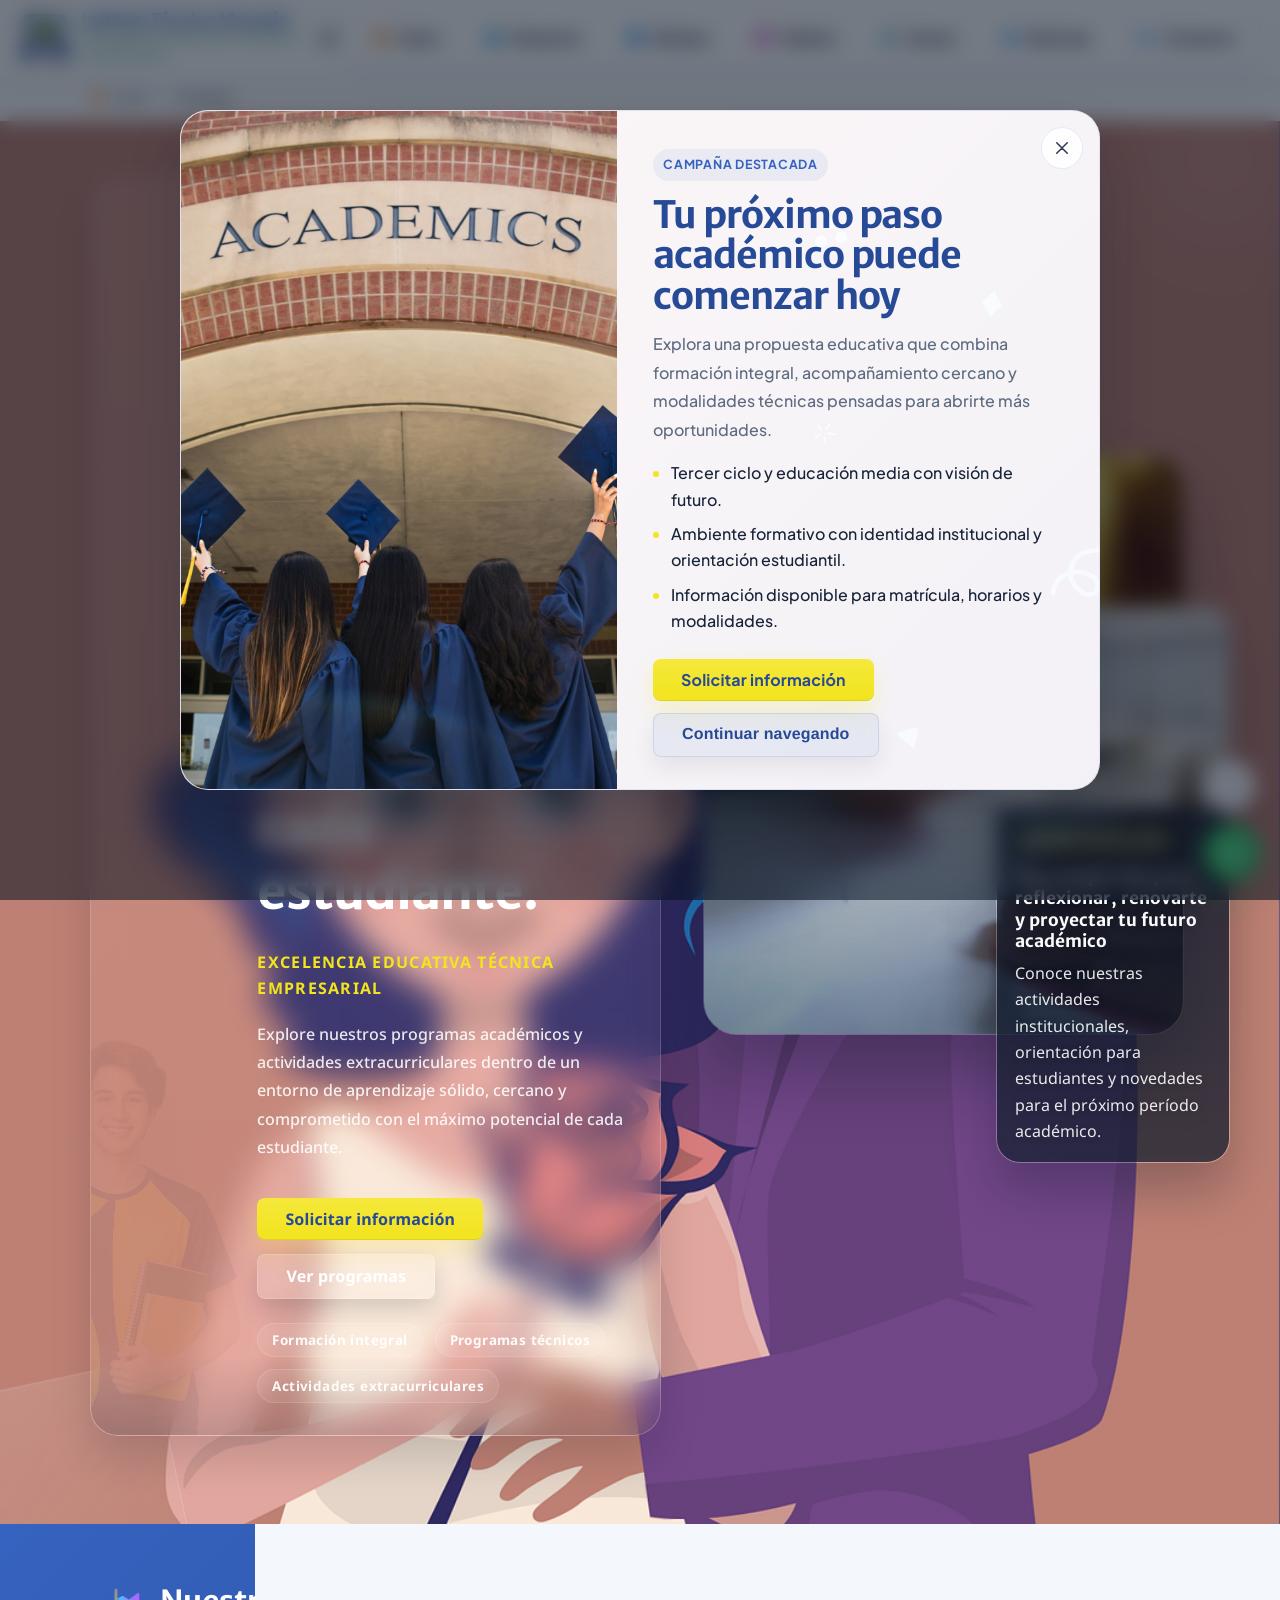
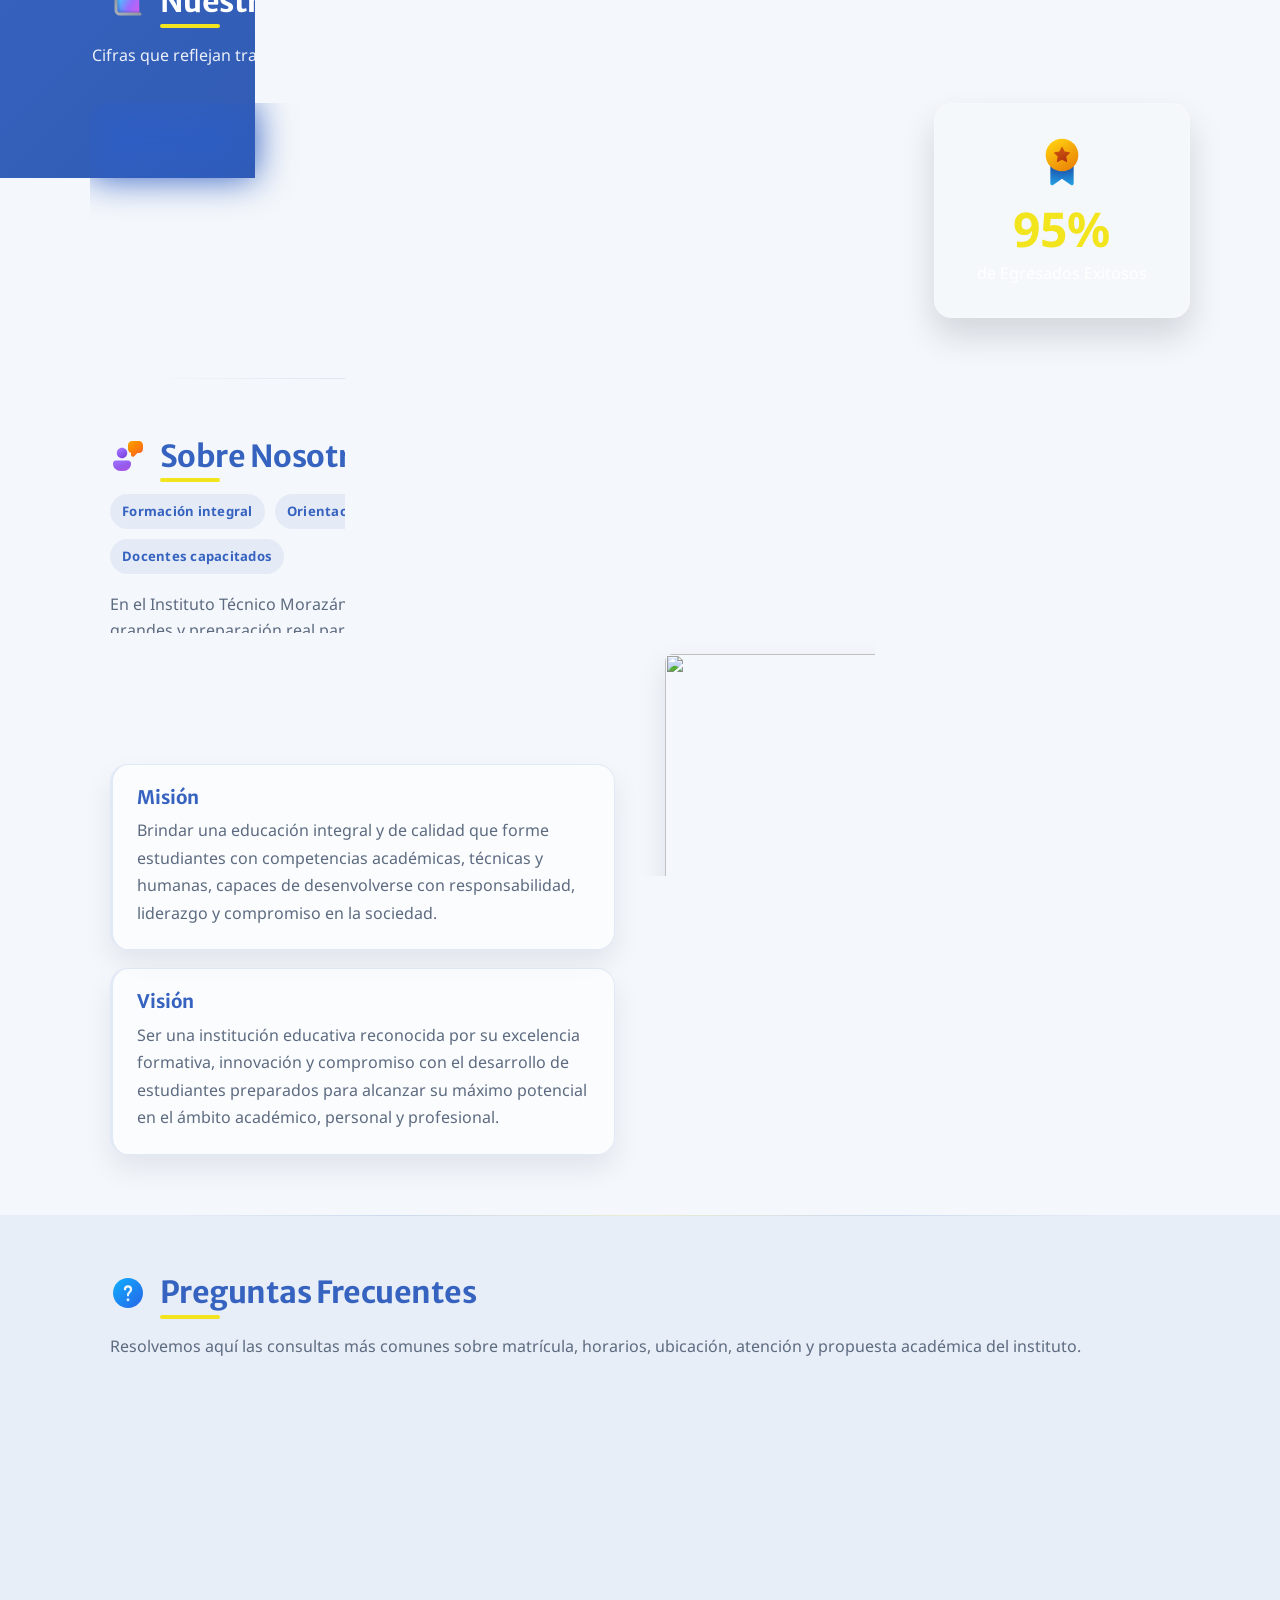
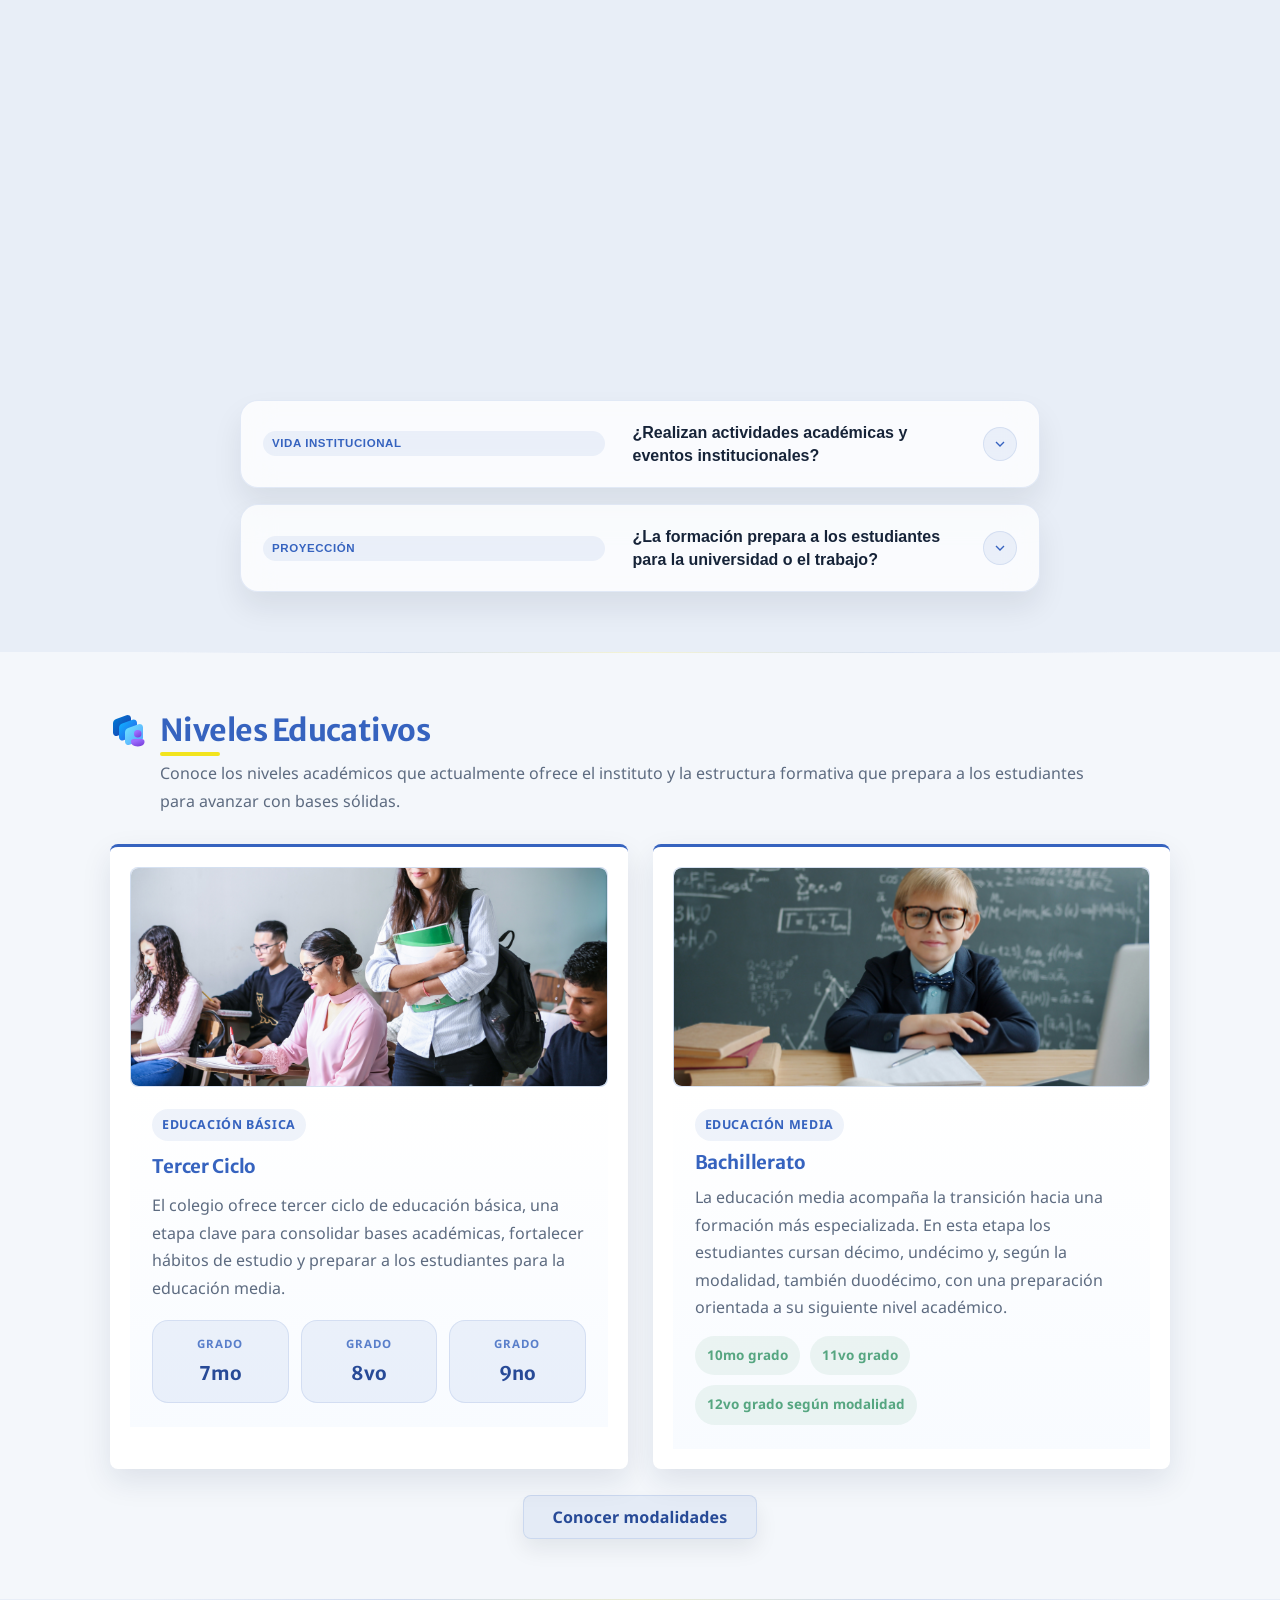
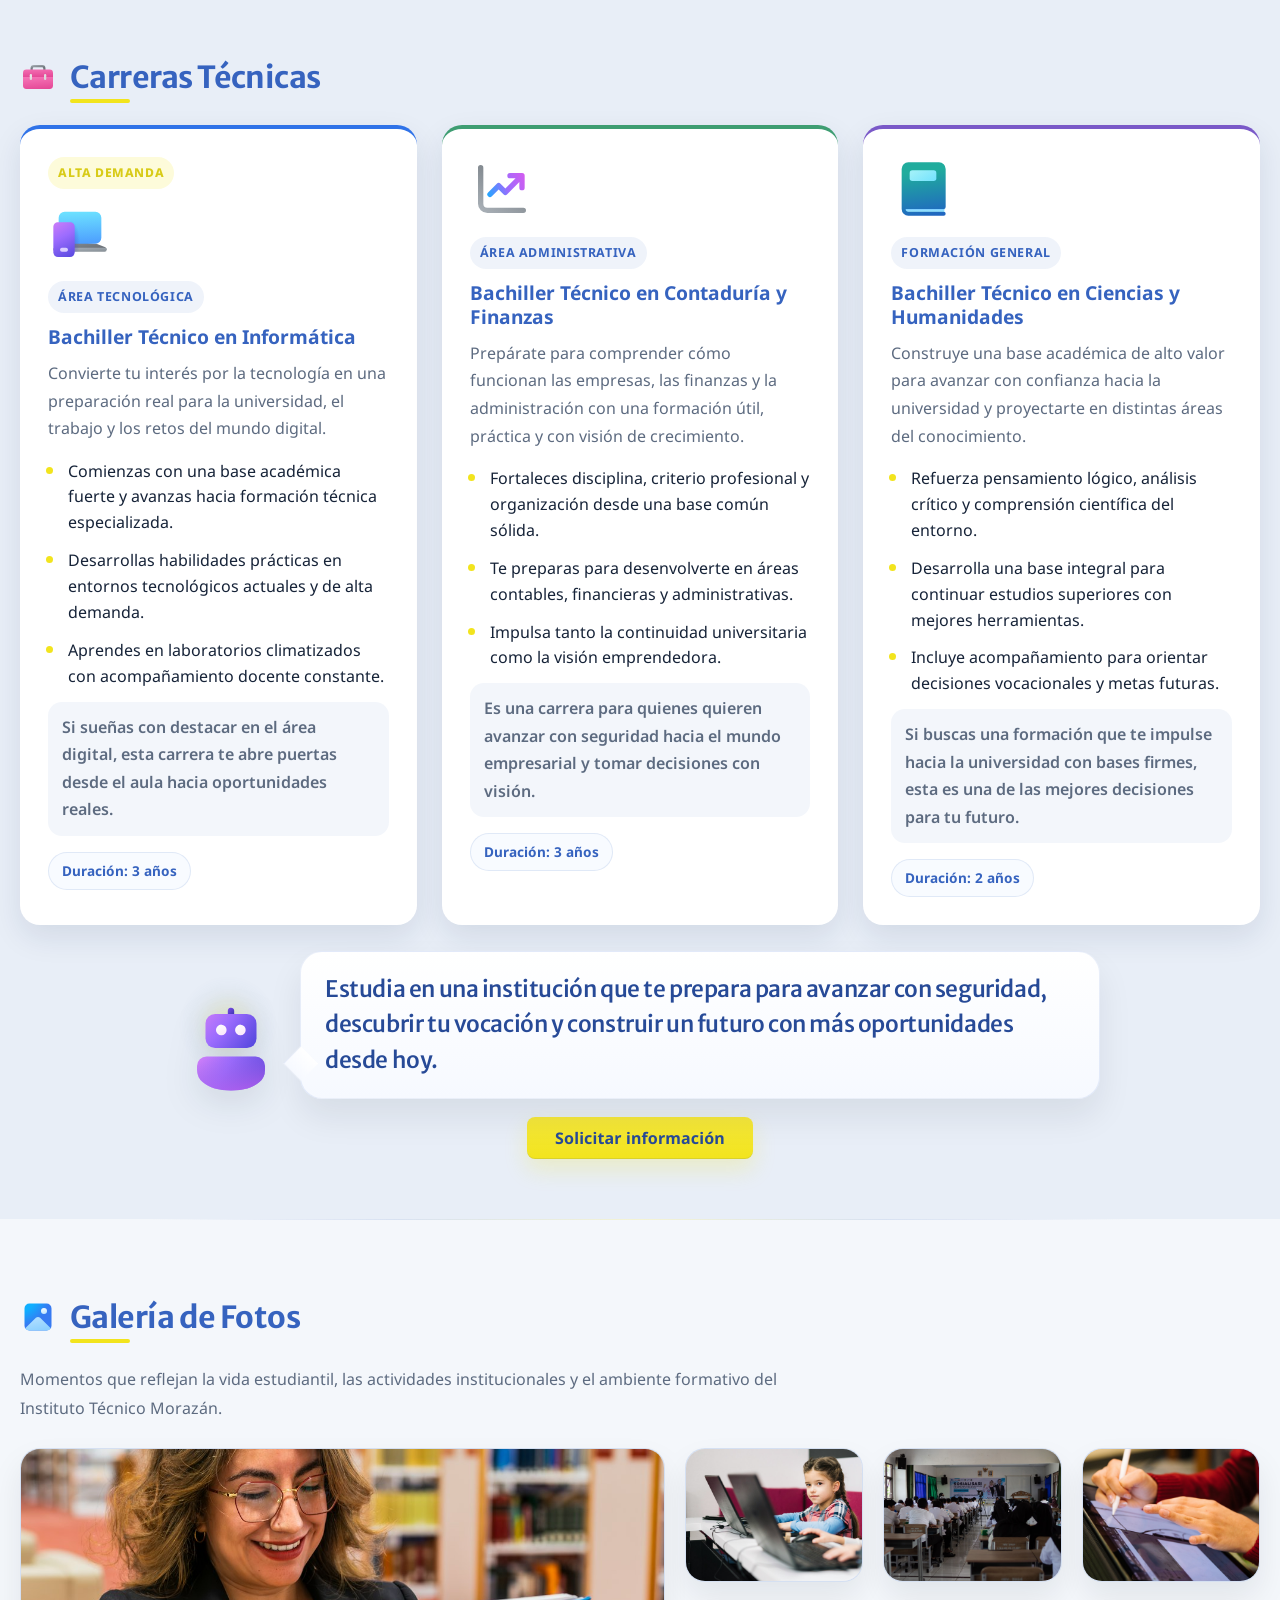
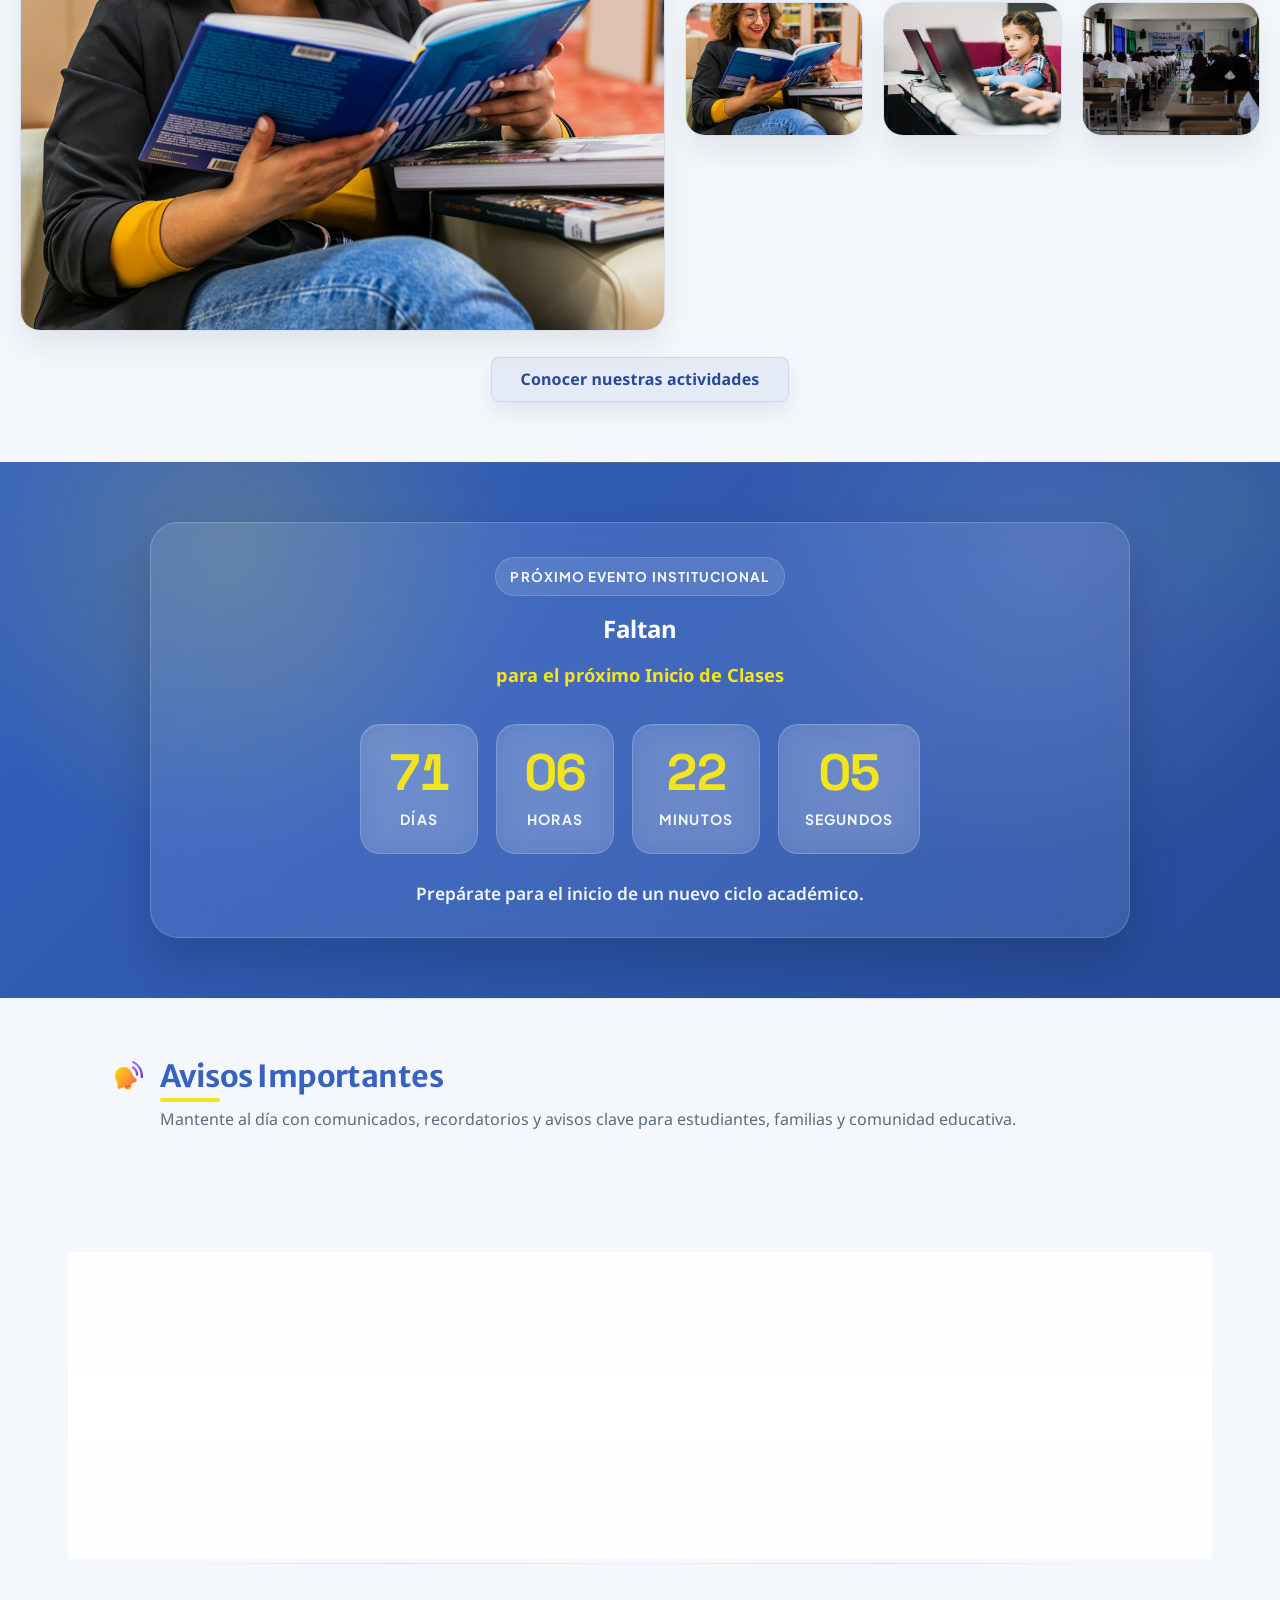
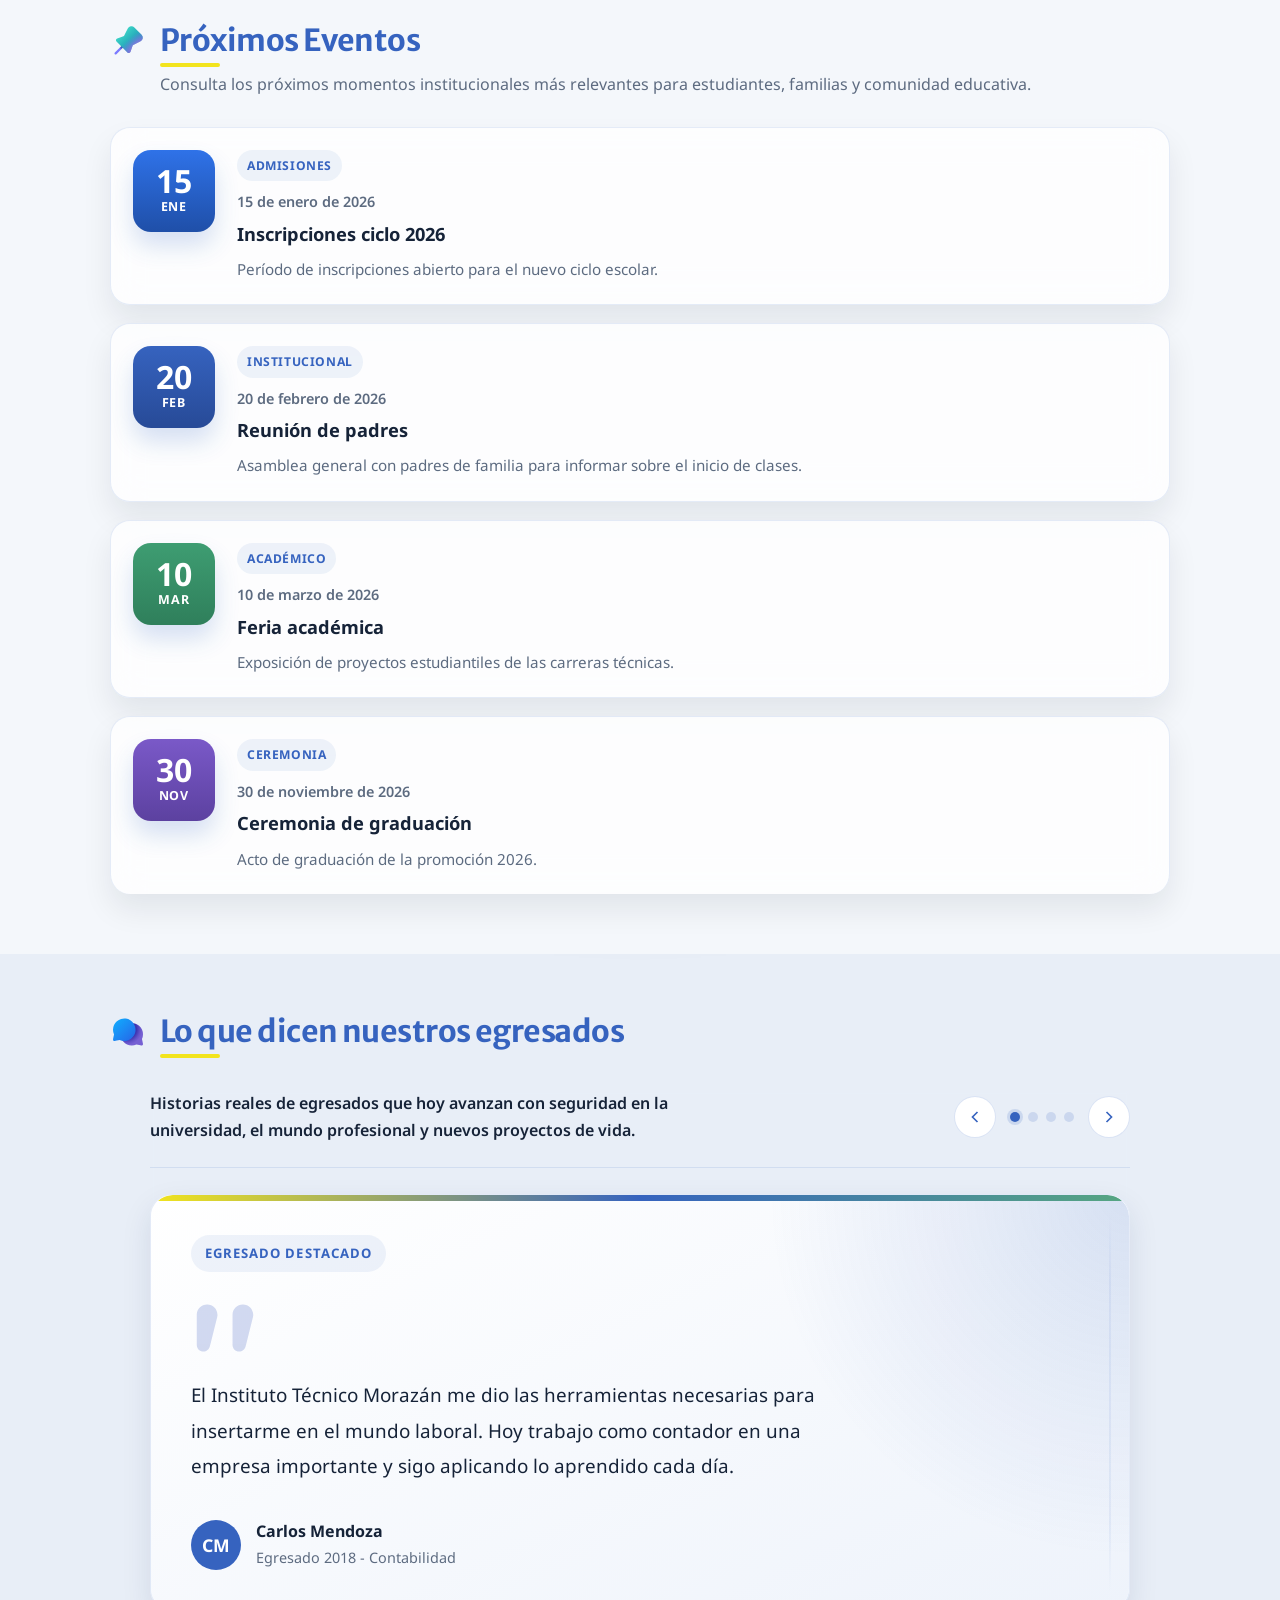
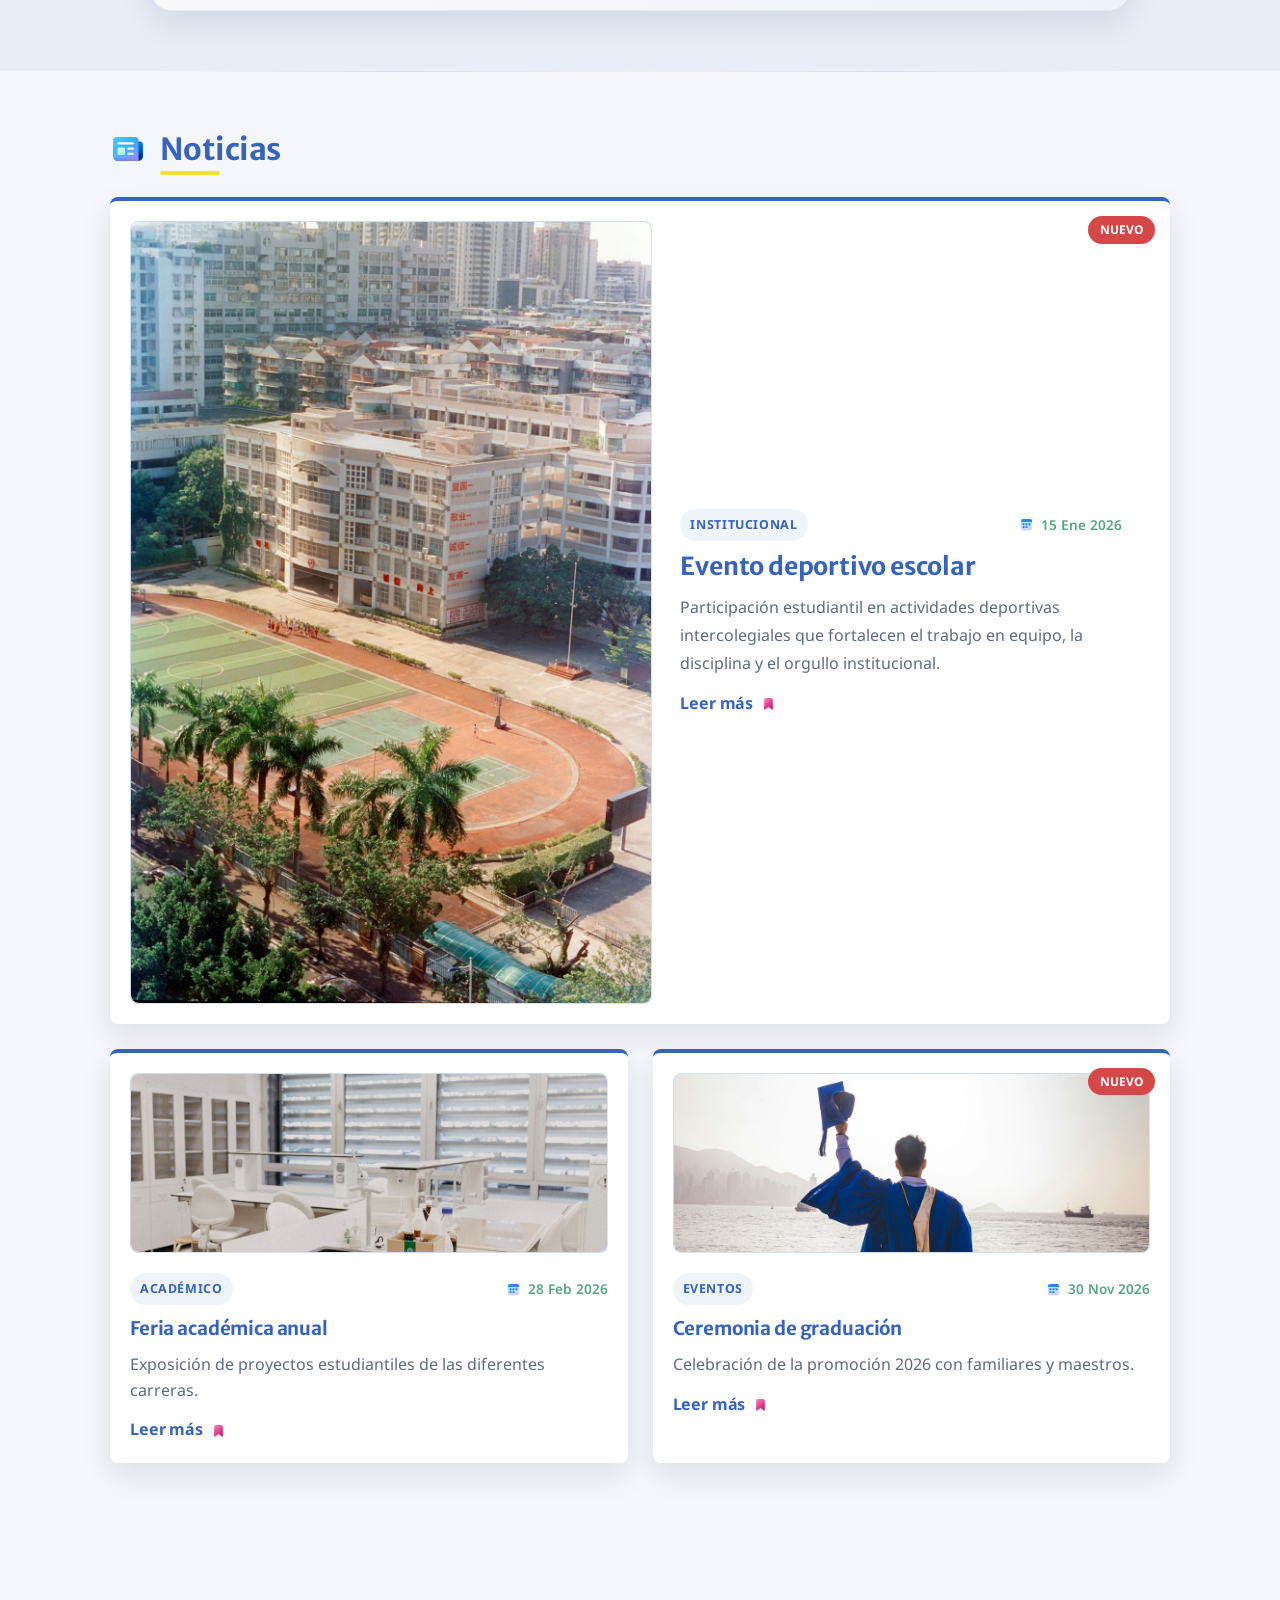
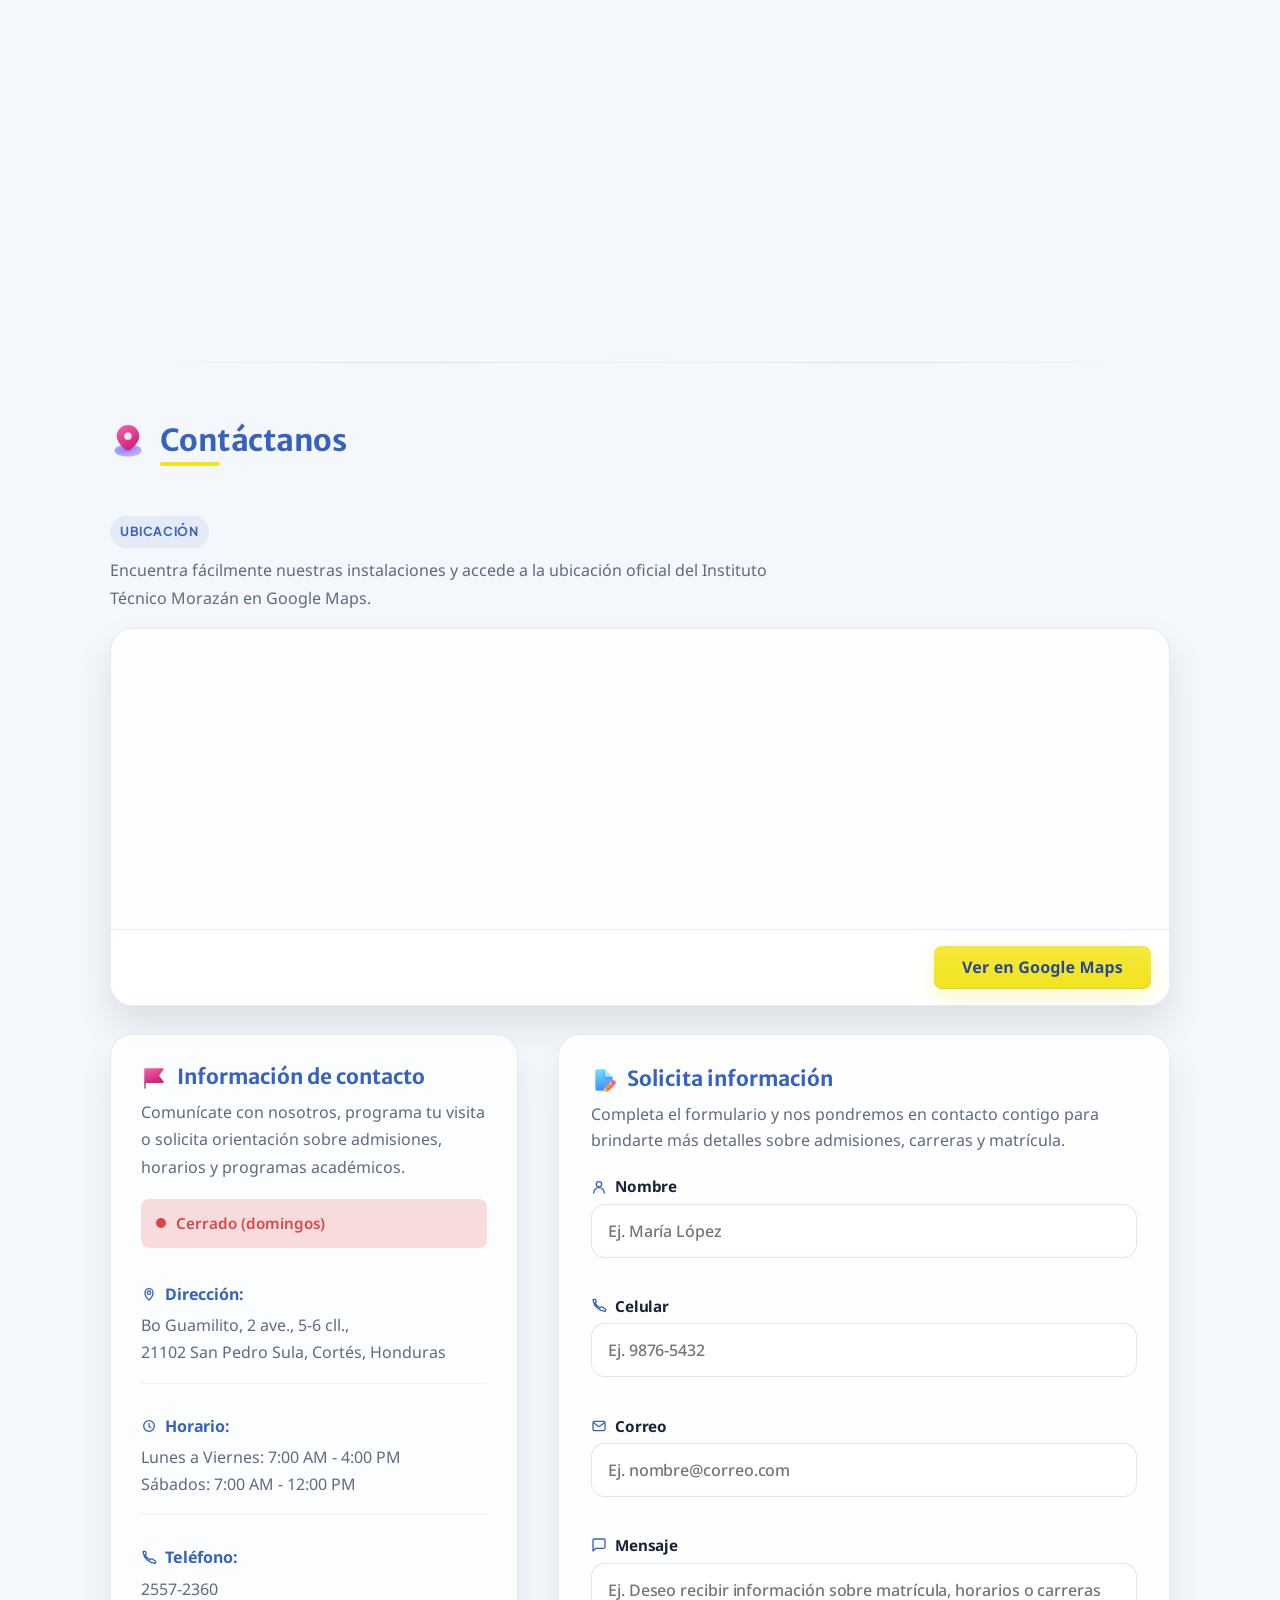
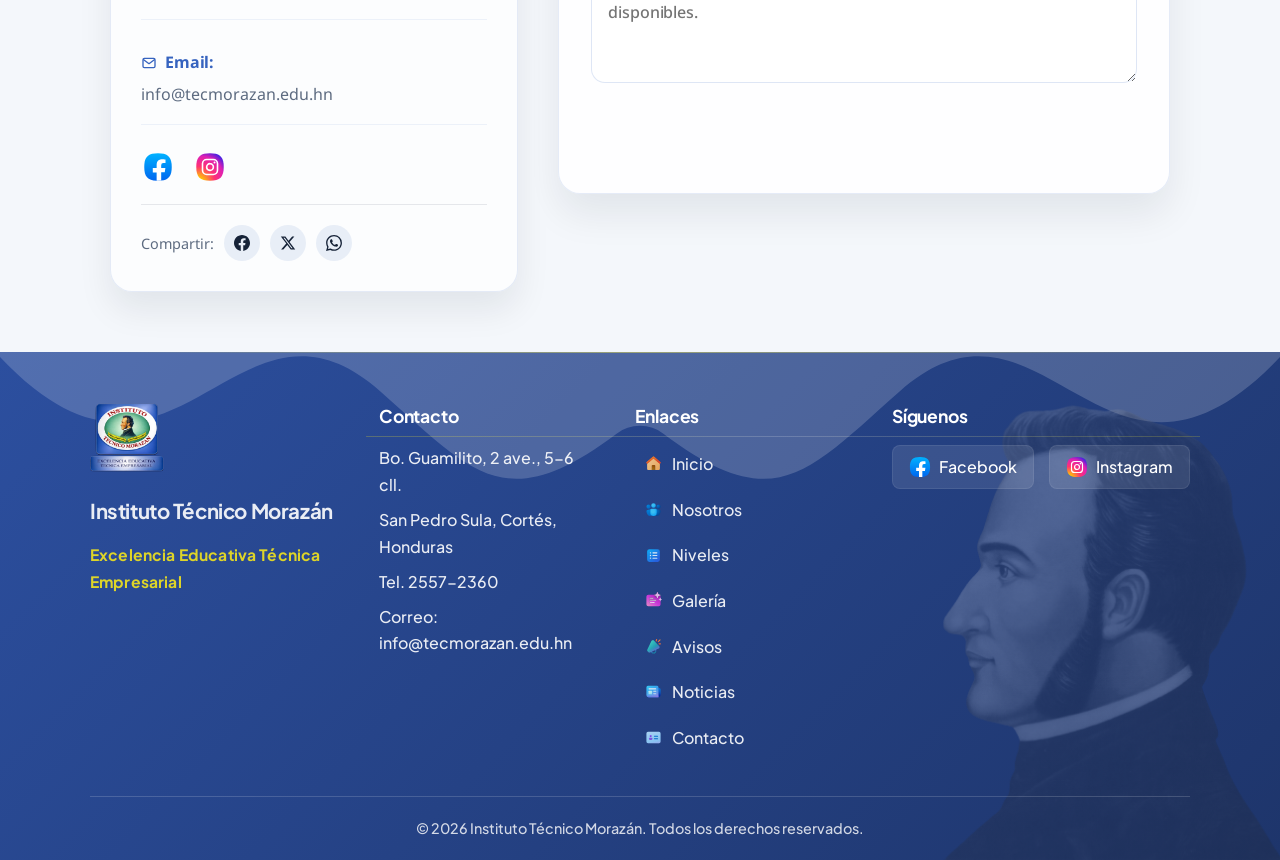
==== commit fd9106cf: "Add files via upload" ====
--- a/WebColegio/index.html
+++ b/WebColegio/index.html
@@ -152,7 +152,6 @@
     <h2 class="section-title-with-icon"><img src="img/icons/sections/colegioCifras.svg" alt="" class="section-title-icon" aria-hidden="true"><span id="statsSectionTitle">Nuestro Colegio en Cifras</span></h2>
     <p class="section-intro" id="statsSectionIntro"></p>
     <div class="stats-grid" id="statsGrid"></div>
-    <div class="section-cta" id="statsCtaWrap"><a href="#nosotros" class="btn btn-action" id="statsCtaButton">Conocer nuestra historia</a></div>
 </section>
 
 <!-- SOBRE NOSOTROS -->
@@ -180,7 +179,6 @@
             </div>
         </div>
     </div>
-    <div class="section-cta" id="aboutCtaWrap"><a href="#niveles" class="btn btn-action" id="aboutCtaButton">Explorar niveles</a></div>
 </section>
 
 <!-- FAQ -->
@@ -188,7 +186,6 @@
     <h2 class="section-title-with-icon"><img src="img/icons/sections/preguntasFrecuentes.svg" alt="" class="section-title-icon" aria-hidden="true"><span id="faqSectionTitle">Preguntas Frecuentes</span></h2>
     <p class="section-intro faq-intro" id="faqIntro"></p>
     <div class="faq-container" id="faqContainer"></div>
-    <div class="section-cta" id="faqCtaWrap"><a href="#contacto-info" class="btn btn-action" id="faqCtaButton">Resolver otra consulta</a></div>
 </section>
 
 <!-- NIVELES -->
@@ -197,7 +194,7 @@
     <p class="section-intro" id="levelsIntro"></p>
     <div class="grid" id="levelsGrid"></div>
     <div class="section-cta" id="levelsCtaWrap">
-        <a href="#carreras" class="btn btn-section levels-cta-button" id="levelsCtaButton">Conocer modalidades</a>
+        <a href="#carreras" class="btn btn-secondary levels-cta-button" id="levelsCtaButton">Conocer modalidades</a>
     </div>
 </section>
 
@@ -220,7 +217,7 @@
     <p class="gallery-intro" id="galleryIntro">Momentos que reflejan la vida estudiantil, las actividades institucionales y el ambiente formativo del Instituto Técnico Morazán.</p>
     <div class="gallery-grid" id="galleryGridContent"></div>
     <div class="section-cta" id="galleryCtaWrap">
-        <a href="#contacto-info" class="btn btn-section levels-cta-button" id="galleryCtaButton">Conocer nuestras actividades</a>
+        <a href="#contacto-info" class="btn btn-secondary levels-cta-button" id="galleryCtaButton">Conocer nuestras actividades</a>
     </div>
 </section>
 
@@ -259,7 +256,6 @@
     <h2 class="section-title-with-icon"><img src="img/icons/sections/avisosImportantes.svg" alt="" class="section-title-icon" aria-hidden="true"><span id="noticesSectionTitle">Avisos Importantes</span></h2>
     <p class="section-intro notices-intro" id="noticesIntro"></p>
     <ul class="avisos" id="noticesList"></ul>
-    <div class="section-cta" id="noticesCtaWrap"><a href="#noticias" class="btn btn-action" id="noticesCtaButton">Ver novedades</a></div>
 </section>
 
 <!-- PRÓXIMOS EVENTOS -->
@@ -267,13 +263,12 @@
     <h2 class="section-title-with-icon"><img src="img/icons/sections/proximosEventos.svg" alt="" class="section-title-icon" aria-hidden="true"><span id="eventsSectionTitle">Próximos Eventos</span></h2>
     <p class="section-intro events-intro" id="eventsIntro"></p>
     <div class="events-timeline" id="eventsTimeline"></div>
-    <div class="section-cta" id="eventsCtaWrap"><a href="#contacto-info" class="btn btn-action" id="eventsCtaButton">Consultar participación</a></div>
 </section>
 
 <!-- TESTIMONIOS -->
 <section class="section testimonials-section fade-in">
     <h2 class="section-title-with-icon"><img src="img/icons/sections/dicenEgresados.svg" alt="" class="section-title-icon" aria-hidden="true"><span id="testimonialsSectionTitle">Lo que dicen nuestros egresados</span></h2>
-    <div class="testimonials-carousel" id="testimonialsCarousel">
+    <div class="testimonials-carousel">
         <div class="testimonials-header">
             <p class="testimonials-intro" id="testimonialsIntro">Historias reales de egresados que hoy avanzan con seguridad en la universidad, el mundo profesional y nuevos proyectos de vida.</p>
             <div class="testimonials-nav">
@@ -290,14 +285,12 @@
             <div class="testimonials-track" id="testimonialsTrack"></div>
         </div>
     </div>
-    <div class="section-cta" id="testimonialsCtaWrap"><a href="#carreras" class="btn btn-action" id="testimonialsCtaButton">Conocer nuestra propuesta</a></div>
 </section>
 
 <!-- NOTICIAS -->
 <section id="noticias" class="section fade-in">
     <h2 class="section-title-with-icon"><img src="img/icons/sections/noticias.svg" alt="" class="section-title-icon" aria-hidden="true"><span id="newsSectionTitle">Noticias</span></h2>
     <div class="grid news-grid" id="homeNewsGrid"></div>
-    <div class="section-cta" id="newsCtaWrap"><a href="noticias.html" class="btn btn-action" id="newsCtaButton">Ir al centro de noticias</a></div>
 </section>
 
 <!-- CONTACTO -->
@@ -310,7 +303,7 @@
             <p>Encuentra fácilmente nuestras instalaciones y accede a la ubicación oficial del Instituto Técnico Morazán en Google Maps.</p>
         </div>
         <div class="mapa-container">
-            <iframe src="https://www.google.com/maps/embed?pb=!1m14!1m8!1m3!1d961.1344862604587!2d-88.023348!3d15.5092664!3m2!1i1024!2i768!4f13.1!3m3!1m2!1s0x8f665b4677a360b5%3A0xf6d8330bb50a873b!2sInstituto%20T%C3%A9cnico%20Moraz%C3%A1n!5e0!3m2!1ses!2shn!4v1774144720718!5m2!1ses!2shn" width="100%" height="300" style="border:0;" allowfullscreen="" loading="lazy" referrerpolicy="no-referrer-when-downgrade" id="contactMapFrame" title="Mapa de ubicación del Instituto Técnico Morazán"></iframe>
+            <iframe src="https://www.google.com/maps/embed?pb=!1m14!1m8!1m3!1d961.1344862604587!2d-88.023348!3d15.5092664!3m2!1i1024!2i768!4f13.1!3m3!1m2!1s0x8f665b4677a360b5%3A0xf6d8330bb50a873b!2sInstituto%20T%C3%A9cnico%20Moraz%C3%A1n!5e0!3m2!1ses!2shn!4v1774144720718!5m2!1ses!2shn" width="100%" height="300" style="border:0;" allowfullscreen="" loading="lazy" referrerpolicy="no-referrer-when-downgrade"></iframe>
             <div class="mapa-actions">
                 <a href="https://www.google.com/maps/search/?api=1&query=Instituto+T%C3%A9cnico+Moraz%C3%A1n%2C+San+Pedro+Sula%2C+Honduras" class="btn btn-primary mapa-link" target="_blank" rel="noopener" id="mapLinkButton">Ver en Google Maps</a>
             </div>
@@ -343,10 +336,10 @@
                 <p>info@tecmorazan.edu.hn</p>
             </div>
             <div class="contact-social">
-                <a href="https://www.facebook.com/tecnicomorazanhn/" target="_blank" rel="noopener" aria-label="Facebook" class="has-tooltip" data-tooltip="Facebook" id="contactSocialFacebook">
+                <a href="https://www.facebook.com/tecnicomorazanhn/" target="_blank" rel="noopener" aria-label="Facebook" class="has-tooltip" data-tooltip="Facebook">
                     <img src="img/icons/social/facebook.svg" alt="" aria-hidden="true">
                 </a>
-                <a href="https://www.instagram.com/tecnicomorazan/" target="_blank" rel="noopener" aria-label="Instagram" class="has-tooltip" data-tooltip="Instagram" id="contactSocialInstagram">
+                <a href="https://www.instagram.com/tecnicomorazan/" target="_blank" rel="noopener" aria-label="Instagram" class="has-tooltip" data-tooltip="Instagram">
                     <img src="img/icons/social/instagram.svg" alt="" aria-hidden="true">
                 </a>
             </div>
@@ -369,22 +362,22 @@
                 <p>Completa el formulario y nos pondremos en contacto contigo para brindarte más detalles sobre admisiones, carreras y matrícula.</p>
             </div>
             <div class="form-group">
-                <label for="nombre"><svg xmlns="http://www.w3.org/2000/svg" width="16" height="16" viewBox="0 0 24 24" fill="none" stroke="currentColor" stroke-width="2" stroke-linecap="round" stroke-linejoin="round" aria-hidden="true"><path d="M20 21a8 8 0 0 0-16 0"/><circle cx="12" cy="8" r="4"/></svg><span id="contactNameLabel">Nombre</span></label>
+                <label for="nombre"><svg xmlns="http://www.w3.org/2000/svg" width="16" height="16" viewBox="0 0 24 24" fill="none" stroke="currentColor" stroke-width="2" stroke-linecap="round" stroke-linejoin="round" aria-hidden="true"><path d="M20 21a8 8 0 0 0-16 0"/><circle cx="12" cy="8" r="4"/></svg><span>Nombre</span></label>
                 <input type="text" id="nombre" name="nombre" placeholder="Ej. María López" required>
                 <span class="error" aria-live="polite"></span>
             </div>
             <div class="form-group">
-                <label for="telefono"><svg xmlns="http://www.w3.org/2000/svg" width="16" height="16" viewBox="0 0 24 24" fill="none" stroke="currentColor" stroke-width="2" stroke-linecap="round" stroke-linejoin="round" aria-hidden="true"><path d="M22 16.92v2a1 1 0 0 1-1.09 1A19.86 19.86 0 0 1 3.08 3.09A1 1 0 0 1 4.06 2h2a1 1 0 0 1 1 .75l.64 2.57a1 1 0 0 1-.27.98l-1.2 1.2a16 16 0 0 0 7.27 7.27l1.2-1.2a1 1 0 0 1 .98-.27l2.57.64a1 1 0 0 1 .75 1Z"/></svg><span id="contactPhoneLabel">Celular</span></label>
+                <label for="telefono"><svg xmlns="http://www.w3.org/2000/svg" width="16" height="16" viewBox="0 0 24 24" fill="none" stroke="currentColor" stroke-width="2" stroke-linecap="round" stroke-linejoin="round" aria-hidden="true"><path d="M22 16.92v2a1 1 0 0 1-1.09 1A19.86 19.86 0 0 1 3.08 3.09A1 1 0 0 1 4.06 2h2a1 1 0 0 1 1 .75l.64 2.57a1 1 0 0 1-.27.98l-1.2 1.2a16 16 0 0 0 7.27 7.27l1.2-1.2a1 1 0 0 1 .98-.27l2.57.64a1 1 0 0 1 .75 1Z"/></svg><span>Celular</span></label>
                 <input type="tel" id="telefono" name="telefono" inputmode="tel" placeholder="Ej. 9876-5432" required>
                 <span class="error" aria-live="polite"></span>
             </div>
             <div class="form-group">
-                <label for="email"><svg xmlns="http://www.w3.org/2000/svg" width="16" height="16" viewBox="0 0 24 24" fill="none" stroke="currentColor" stroke-width="2" stroke-linecap="round" stroke-linejoin="round" aria-hidden="true"><rect x="3" y="5" width="18" height="14" rx="2"/><path d="m4 7l8 6l8-6"/></svg><span id="contactEmailLabel">Correo</span></label>
+                <label for="email"><svg xmlns="http://www.w3.org/2000/svg" width="16" height="16" viewBox="0 0 24 24" fill="none" stroke="currentColor" stroke-width="2" stroke-linecap="round" stroke-linejoin="round" aria-hidden="true"><rect x="3" y="5" width="18" height="14" rx="2"/><path d="m4 7l8 6l8-6"/></svg><span>Correo</span></label>
                 <input type="email" id="email" name="email" placeholder="Ej. nombre@correo.com" required>
                 <span class="error" aria-live="polite"></span>
             </div>
             <div class="form-group">
-                <label for="mensaje"><svg xmlns="http://www.w3.org/2000/svg" width="16" height="16" viewBox="0 0 24 24" fill="none" stroke="currentColor" stroke-width="2" stroke-linecap="round" stroke-linejoin="round" aria-hidden="true"><path d="M21 15a2 2 0 0 1-2 2H7l-4 4V5a2 2 0 0 1 2-2h14a2 2 0 0 1 2 2Z"/></svg><span id="contactMessageLabel">Mensaje</span></label>
+                <label for="mensaje"><svg xmlns="http://www.w3.org/2000/svg" width="16" height="16" viewBox="0 0 24 24" fill="none" stroke="currentColor" stroke-width="2" stroke-linecap="round" stroke-linejoin="round" aria-hidden="true"><path d="M21 15a2 2 0 0 1-2 2H7l-4 4V5a2 2 0 0 1 2-2h14a2 2 0 0 1 2 2Z"/></svg><span>Mensaje</span></label>
                 <textarea id="mensaje" name="mensaje" rows="4" placeholder="Ej. Deseo recibir información sobre matrícula, horarios o carreras disponibles."></textarea>
                 <span class="error" aria-live="polite"></span>
             </div>
@@ -400,7 +393,7 @@
     <button class="btn-scroll-top has-tooltip tooltip-left" aria-label="Volver arriba" data-tooltip="Volver arriba" id="scrollTop">
         <svg xmlns="http://www.w3.org/2000/svg" width="20" height="20" viewBox="0 0 24 24" fill="none" stroke="currentColor" stroke-width="2" stroke-linecap="round" stroke-linejoin="round"><polyline points="18 15 12 9 6 15"></polyline></svg>
     </button>
-    <a href="https://wa.me/50425572360?text=Hola,%20me%20interesa%20obtener%20información%20sobre%20el%20Instituto%20Técnico%20Morazán" class="btn-whatsapp has-tooltip tooltip-left" target="_blank" rel="noopener" aria-label="Contactar por WhatsApp" data-tooltip="Contactar por WhatsApp" id="whatsappButton">
+    <a href="https://wa.me/50425572360?text=Hola,%20me%20interesa%20obtener%20información%20sobre%20el%20Instituto%20Técnico%20Morazán" class="btn-whatsapp has-tooltip tooltip-left" target="_blank" rel="noopener" aria-label="Contactar por WhatsApp" data-tooltip="Contactar por WhatsApp">
         <img src="img/icons/social/whatsapp.svg" alt="" aria-hidden="true">
     </a>
 </div>
--- a/WebColegio/css/styles.css
+++ b/WebColegio/css/styles.css
@@ -95,24 +95,6 @@
     --footer-end: #1E356B;
     --card-image-start: #E9EFF8;
     --card-image-end: #D8E3F1;
-    --category-info: #3663BF;
-    --category-info-soft: rgba(54, 99, 191, 0.12);
-    --category-institutional: #3663BF;
-    --category-institutional-soft: rgba(54, 99, 191, 0.12);
-    --category-academic: #56A681;
-    --category-academic-soft: rgba(86, 166, 129, 0.12);
-    --category-calendar: #56A681;
-    --category-calendar-soft: rgba(86, 166, 129, 0.12);
-    --category-ceremony: #7A59C8;
-    --category-ceremony-soft: rgba(122, 89, 200, 0.12);
-    --category-urgent: #D64848;
-    --category-urgent-soft: rgba(214, 72, 72, 0.12);
-    --category-tech: #2F72E8;
-    --category-tech-soft: rgba(47, 114, 232, 0.12);
-    --category-finance: #3E9D72;
-    --category-finance-soft: rgba(62, 157, 114, 0.12);
-    --category-science: #7A59C8;
-    --category-science-soft: rgba(122, 89, 200, 0.12);
     --font-body: "Noto Sans", system-ui, -apple-system, sans-serif;
     --font-heading: "Merriweather Sans", "Noto Sans", sans-serif;
     --font-hero: "Fraunces", "Merriweather Sans", serif;
@@ -886,26 +868,6 @@
     box-shadow: 0 10px 22px rgba(242, 228, 29, 0.22), inset 0 -1px 0 rgba(39, 74, 151, 0.12);
 }
 
-.btn-action {
-    background: linear-gradient(180deg, #F5E83B 0%, var(--accent) 100%);
-    color: var(--primary-dark);
-    box-shadow: 0 10px 22px rgba(242, 228, 29, 0.22), inset 0 -1px 0 rgba(39, 74, 151, 0.12);
-}
-
-.btn-action:hover {
-    background: linear-gradient(180deg, #F7EB58 0%, var(--accent-dark) 100%);
-    box-shadow: 0 14px 28px rgba(242, 228, 29, 0.28), inset 0 -1px 0 rgba(39, 74, 151, 0.16);
-}
-
-.btn-action:active {
-    box-shadow: 0 6px 14px rgba(242, 228, 29, 0.16), inset 0 2px 8px rgba(39, 74, 151, 0.16);
-}
-
-.btn-action:focus-visible {
-    outline: none;
-    box-shadow: 0 0 0 4px rgba(255, 255, 255, 0.35), 0 0 0 7px var(--focus-ring), 0 12px 24px rgba(242, 228, 29, 0.18);
-}
-
 .btn-primary:hover {
     background: linear-gradient(180deg, #F7EB58 0%, var(--accent-dark) 100%);
     box-shadow: 0 14px 28px rgba(242, 228, 29, 0.28), inset 0 -1px 0 rgba(39, 74, 151, 0.16);
@@ -929,29 +891,6 @@
     box-shadow: 0 10px 22px rgba(11, 20, 36, 0.16);
     backdrop-filter: blur(8px);
 }
-
-.btn-glass {
-    background: rgba(255, 255, 255, 0.12);
-    color: var(--white);
-    border: 1px solid rgba(255, 255, 255, 0.18);
-    box-shadow: 0 10px 22px rgba(11, 20, 36, 0.16);
-    backdrop-filter: blur(8px);
-}
-
-.btn-glass:hover {
-    background: rgba(255, 255, 255, 0.18);
-    box-shadow: 0 14px 28px rgba(11, 20, 36, 0.2);
-}
-
-.btn-glass:active {
-    box-shadow: 0 6px 14px rgba(11, 20, 36, 0.14), inset 0 2px 8px rgba(255, 255, 255, 0.1);
-}
-
-.btn-glass:focus-visible {
-    outline: none;
-    box-shadow: 0 0 0 4px rgba(255, 255, 255, 0.2), 0 0 0 7px rgba(242, 228, 29, 0.18);
-}
-
 
 .btn-secondary:hover {
     background: rgba(255, 255, 255, 0.18);
@@ -1216,39 +1155,15 @@
     margin-top: 26px;
 }
 
-.stats-section .section-cta {
-    margin-top: 34px;
-}
-
-.stats-section .btn-section,
-.stats-section .levels-cta-button {
-    background: rgba(255, 255, 255, 0.12);
-    color: var(--white);
-    border-color: rgba(255, 255, 255, 0.2);
-    box-shadow: 0 10px 22px rgba(11, 20, 36, 0.16);
-    backdrop-filter: blur(8px);
-}
-
-.stats-section .btn-section:hover,
-.stats-section .levels-cta-button:hover {
-    background: rgba(255, 255, 255, 0.18);
-    color: var(--white);
-    box-shadow: 0 14px 28px rgba(11, 20, 36, 0.2);
-}
-
-.levels-cta-button,
-.btn-section {
+.levels-cta-button {
     background: rgba(54, 99, 191, 0.08);
     color: var(--primary-dark);
-    border: 1px solid rgba(54, 99, 191, 0.14);
     border-color: rgba(54, 99, 191, 0.14);
     box-shadow: 0 10px 22px rgba(11, 20, 36, 0.08);
     backdrop-filter: none;
-    transition: box-shadow var(--motion-duration-fast) var(--motion-ease), background-color var(--motion-duration-fast) var(--motion-ease), color var(--motion-duration-fast) var(--motion-ease), border-color var(--motion-duration-fast) var(--motion-ease);
-}
-
-.levels-cta-button:hover,
-.btn-section:hover {
+}
+
+.levels-cta-button:hover {
     background: rgba(54, 99, 191, 0.14);
     color: var(--primary-dark);
     box-shadow: 0 14px 28px rgba(11, 20, 36, 0.12);
@@ -1261,17 +1176,14 @@
     line-height: 1.74;
 }
 
-[data-theme="dark"] .levels-cta-button,
-[data-theme="dark"] .btn-section {
+[data-theme="dark"] .levels-cta-button {
     background: rgba(127, 158, 241, 0.12);
     color: var(--text);
-    border: 1px solid rgba(127, 158, 241, 0.18);
     border-color: rgba(127, 158, 241, 0.18);
     box-shadow: 0 10px 22px rgba(0, 0, 0, 0.16);
 }
 
-[data-theme="dark"] .levels-cta-button:hover,
-[data-theme="dark"] .btn-section:hover {
+[data-theme="dark"] .levels-cta-button:hover {
     background: rgba(127, 158, 241, 0.18);
     color: var(--text);
 }
@@ -1306,16 +1218,16 @@
 }
 
 .aviso-item.urgent {
-    border-left-color: var(--category-urgent);
-    background: var(--category-urgent-soft);
+    border-left-color: var(--danger);
+    background: #fef2f2;
 }
 
 .aviso-item.institutional {
-    border-left-color: var(--category-institutional);
+    border-left-color: var(--primary);
 }
 
 .aviso-item.calendar {
-    border-left-color: var(--category-calendar);
+    border-left-color: var(--success);
 }
 
 .aviso-item:last-child {
@@ -1335,24 +1247,14 @@
 .aviso-punto {
     width: 10px;
     height: 10px;
-    background: var(--category-info);
+    background: var(--success);
     border-radius: 50%;
     flex-shrink: 0;
     box-shadow: 0 0 0 6px rgba(86, 166, 129, 0.12);
 }
 
 .aviso-item.urgent .aviso-punto {
-    background: var(--category-urgent);
-}
-
-.aviso-item.institutional .aviso-punto {
-    background: var(--category-institutional);
-    box-shadow: 0 0 0 6px var(--category-institutional-soft);
-}
-
-.aviso-item.calendar .aviso-punto {
-    background: var(--category-calendar);
-    box-shadow: 0 0 0 6px var(--category-calendar-soft);
+    background: var(--danger);
 }
 
 .aviso-texto {
@@ -1381,18 +1283,18 @@
 }
 
 .aviso-tag-urgent {
-    background: var(--category-urgent-soft);
-    color: var(--category-urgent);
+    background: rgba(214, 72, 72, 0.12);
+    color: var(--danger);
 }
 
 .aviso-tag-primary {
-    background: var(--category-institutional-soft);
-    color: var(--category-institutional);
+    background: rgba(54, 99, 191, 0.1);
+    color: var(--primary);
 }
 
 .aviso-tag-success {
-    background: var(--category-calendar-soft);
-    color: var(--category-calendar);
+    background: rgba(86, 166, 129, 0.12);
+    color: var(--success);
 }
 
 /* GRID */
@@ -2473,10 +2375,6 @@
 .reveal-on-scroll.visible {
     animation: revealUp var(--motion-duration-slow) var(--motion-ease) forwards;
     animation-delay: calc(var(--stagger-index, 0) * var(--motion-stagger-step));
-}
-
-.section-cta.reveal-on-scroll.visible {
-    animation-delay: calc(4 * var(--motion-stagger-step));
 }
 
 /* FLOATING BUTTONS */
@@ -2976,24 +2874,6 @@
     --footer-end: #16243B;
     --card-image-start: #24344F;
     --card-image-end: #182436;
-    --category-info: #7F9EF1;
-    --category-info-soft: rgba(127, 158, 241, 0.16);
-    --category-institutional: #7F9EF1;
-    --category-institutional-soft: rgba(127, 158, 241, 0.16);
-    --category-academic: #7BC89F;
-    --category-academic-soft: rgba(86, 166, 129, 0.16);
-    --category-calendar: #7BC89F;
-    --category-calendar-soft: rgba(86, 166, 129, 0.16);
-    --category-ceremony: #B69AF0;
-    --category-ceremony-soft: rgba(122, 89, 200, 0.18);
-    --category-urgent: #E26A6A;
-    --category-urgent-soft: rgba(214, 72, 72, 0.16);
-    --category-tech: #7F9EF1;
-    --category-tech-soft: rgba(47, 114, 232, 0.16);
-    --category-finance: #7BC89F;
-    --category-finance-soft: rgba(62, 157, 114, 0.16);
-    --category-science: #B69AF0;
-    --category-science-soft: rgba(122, 89, 200, 0.18);
     --theme-icon-filter: brightness(0) saturate(100%) invert(93%) sepia(15%) saturate(415%) hue-rotate(184deg) brightness(101%) contrast(101%);
     --theme-icon-filter-hover: brightness(0) saturate(100%) invert(100%) sepia(6%) saturate(299%) hue-rotate(182deg) brightness(114%) contrast(100%);
 }
@@ -3076,39 +2956,6 @@
     border-color: rgba(127, 158, 241, 0.14);
 }
 
-[data-theme="dark"] .aviso-item.urgent {
-    background: var(--category-urgent-soft);
-    border-left-color: var(--category-urgent);
-    border-color: var(--category-urgent-soft);
-}
-
-[data-theme="dark"] .aviso-item.institutional {
-    background: var(--category-institutional-soft);
-    border-left-color: var(--category-institutional);
-    border-color: var(--category-institutional-soft);
-}
-
-[data-theme="dark"] .aviso-item.calendar {
-    background: var(--category-calendar-soft);
-    border-left-color: var(--category-calendar);
-    border-color: var(--category-calendar-soft);
-}
-
-[data-theme="dark"] .aviso-item.urgent .aviso-punto {
-    background: var(--category-urgent);
-    box-shadow: 0 0 0 6px var(--category-urgent-soft);
-}
-
-[data-theme="dark"] .aviso-item.institutional .aviso-punto {
-    background: var(--category-institutional);
-    box-shadow: 0 0 0 6px var(--category-institutional-soft);
-}
-
-[data-theme="dark"] .aviso-item.calendar .aviso-punto {
-    background: var(--category-calendar);
-    box-shadow: 0 0 0 6px var(--category-calendar-soft);
-}
-
 [data-theme="dark"] .aviso-fecha {
     color: var(--primary-light);
 }
@@ -3116,21 +2963,6 @@
 [data-theme="dark"] .aviso-tag {
     background: rgba(127, 158, 241, 0.12);
     color: var(--primary-light);
-}
-
-[data-theme="dark"] .aviso-tag-urgent {
-    background: var(--category-urgent-soft);
-    color: #ffb7b7;
-}
-
-[data-theme="dark"] .aviso-tag-primary {
-    background: var(--category-institutional-soft);
-    color: #c8d8ff;
-}
-
-[data-theme="dark"] .aviso-tag-success {
-    background: var(--category-calendar-soft);
-    color: #b9e6cd;
 }
 
 [data-theme="dark"] .contact-info {
@@ -3432,20 +3264,6 @@
 [data-theme="dark"] .career-card {
     background: var(--surface);
     border: 1px solid var(--border-subtle);
-    border-top-width: 4px;
-    border-top-color: var(--category-info);
-}
-
-[data-theme="dark"] .career-card-tech {
-    border-top-color: var(--category-tech);
-}
-
-[data-theme="dark"] .career-card-finance {
-    border-top-color: var(--category-finance);
-}
-
-[data-theme="dark"] .career-card-science {
-    border-top-color: var(--category-science);
 }
 
 [data-theme="dark"] .career-badge {
@@ -3778,9 +3596,23 @@
 }
 
 [data-theme="dark"] .promo-modal-secondary {
-    min-width: 220px;
-}
-
+    background: rgba(127, 158, 241, 0.22);
+    color: var(--text);
+    border-color: rgba(127, 158, 241, 0.3);
+    box-shadow: 0 16px 30px rgba(0, 0, 0, 0.32), 0 0 0 1px rgba(127, 158, 241, 0.08), inset 0 0 0 1px rgba(255, 255, 255, 0.04);
+}
+
+[data-theme="dark"] .promo-modal-secondary:hover {
+    background: rgba(127, 158, 241, 0.34);
+    color: var(--text);
+    border-color: rgba(127, 158, 241, 0.38);
+    box-shadow: 0 20px 34px rgba(0, 0, 0, 0.38), 0 0 0 1px rgba(127, 158, 241, 0.12), inset 0 0 0 1px rgba(255, 255, 255, 0.05);
+}
+
+[data-theme="dark"] .promo-modal-secondary:active {
+    background: rgba(127, 158, 241, 0.3);
+    color: var(--text);
+}
 
 [data-theme="dark"] #modalImage {
     background: var(--surface);
@@ -4236,7 +4068,7 @@
     border-radius: 20px;
     padding: 28px;
     box-shadow: var(--shadow);
-    border-top: 4px solid var(--category-info);
+    border-top: 4px solid var(--primary);
     display: grid;
     gap: 12px;
     align-content: start;
@@ -4346,15 +4178,15 @@
 }
 
 .career-card-tech {
-    border-top-color: var(--category-tech);
+    border-top-color: #2f72e8;
 }
 
 .career-card-finance {
-    border-top-color: var(--category-finance);
+    border-top-color: #3e9d72;
 }
 
 .career-card-science {
-    border-top-color: var(--category-science);
+    border-top-color: #7a59c8;
 }
 
 .careers-cta-bubble {
@@ -4581,19 +4413,19 @@
 }
 
 .event-item-admissions .event-date {
-    background: linear-gradient(180deg, var(--category-tech) 0%, var(--primary-dark) 100%);
+    background: linear-gradient(180deg, #2f72e8 0%, #1f4fa8 100%);
 }
 
 .event-item-institutional .event-date {
-    background: linear-gradient(180deg, var(--category-institutional) 0%, var(--primary-dark) 100%);
+    background: linear-gradient(180deg, #3663bf 0%, #274a97 100%);
 }
 
 .event-item-academic .event-date {
-    background: linear-gradient(180deg, var(--category-academic) 0%, #2f7f5b 100%);
+    background: linear-gradient(180deg, #3e9d72 0%, #2f7f5b 100%);
 }
 
 .event-item-ceremony .event-date {
-    background: linear-gradient(180deg, var(--category-ceremony) 0%, #5c41a0 100%);
+    background: linear-gradient(180deg, #7a59c8 0%, #5c41a0 100%);
 }
 
 @media (max-width: 480px) {
@@ -4925,10 +4757,10 @@
 
 .testimonials-intro {
     max-width: 60ch;
-    color: var(--text-light);
-    font-size: 0.98rem;
-    font-weight: 500;
-    line-height: 1.78;
+    color: var(--text);
+    font-size: 1rem;
+    font-weight: 600;
+    line-height: 1.72;
 }
 
 .testimonials-viewport {
@@ -4982,22 +4814,6 @@
     background: linear-gradient(90deg, var(--accent), var(--primary), var(--success));
 }
 
-.testimonial-card-featured::before {
-    background: linear-gradient(90deg, var(--accent), var(--primary), var(--success));
-}
-
-.testimonial-card-entrepreneur::before {
-    background: linear-gradient(90deg, var(--category-tech), #4a8cff, #8fb8ff);
-}
-
-.testimonial-card-integral::before {
-    background: linear-gradient(90deg, var(--category-academic), #56a681, #9ed4ba);
-}
-
-.testimonial-card-academic::before {
-    background: linear-gradient(90deg, var(--category-ceremony), #9b7ae0, #c8b5f6);
-}
-
 .testimonial-card > * {
     position: relative;
     z-index: 1;
@@ -5285,19 +5101,6 @@
     margin-top: 6px;
 }
 
-.promo-modal-actions .btn {
-    will-change: transform, box-shadow, background-color, color, border-color;
-    transition: transform 0.18s ease, box-shadow 0.18s ease, background-color 0.18s ease, background-image 0.18s ease, color 0.18s ease, border-color 0.18s ease;
-}
-
-.promo-modal-actions .btn:hover {
-    transform: translateY(-1px);
-}
-
-.promo-modal-actions .btn:active {
-    transform: translateY(0);
-}
-
 .promo-modal-close {
     position: absolute;
     top: 16px;
@@ -5335,9 +5138,16 @@
 }
 
 .promo-modal-secondary {
-    min-width: 220px;
-}
-
+    background: rgba(54, 99, 191, 0.08);
+    color: var(--primary-dark);
+    border-color: rgba(54, 99, 191, 0.14);
+    box-shadow: 0 10px 22px rgba(11, 20, 36, 0.08);
+}
+
+.promo-modal-secondary:hover {
+    background: rgba(54, 99, 191, 0.14);
+    color: var(--primary-dark);
+}
 
 @media (max-width: 720px) {
     [data-theme="dark"] .promo-modal-close {
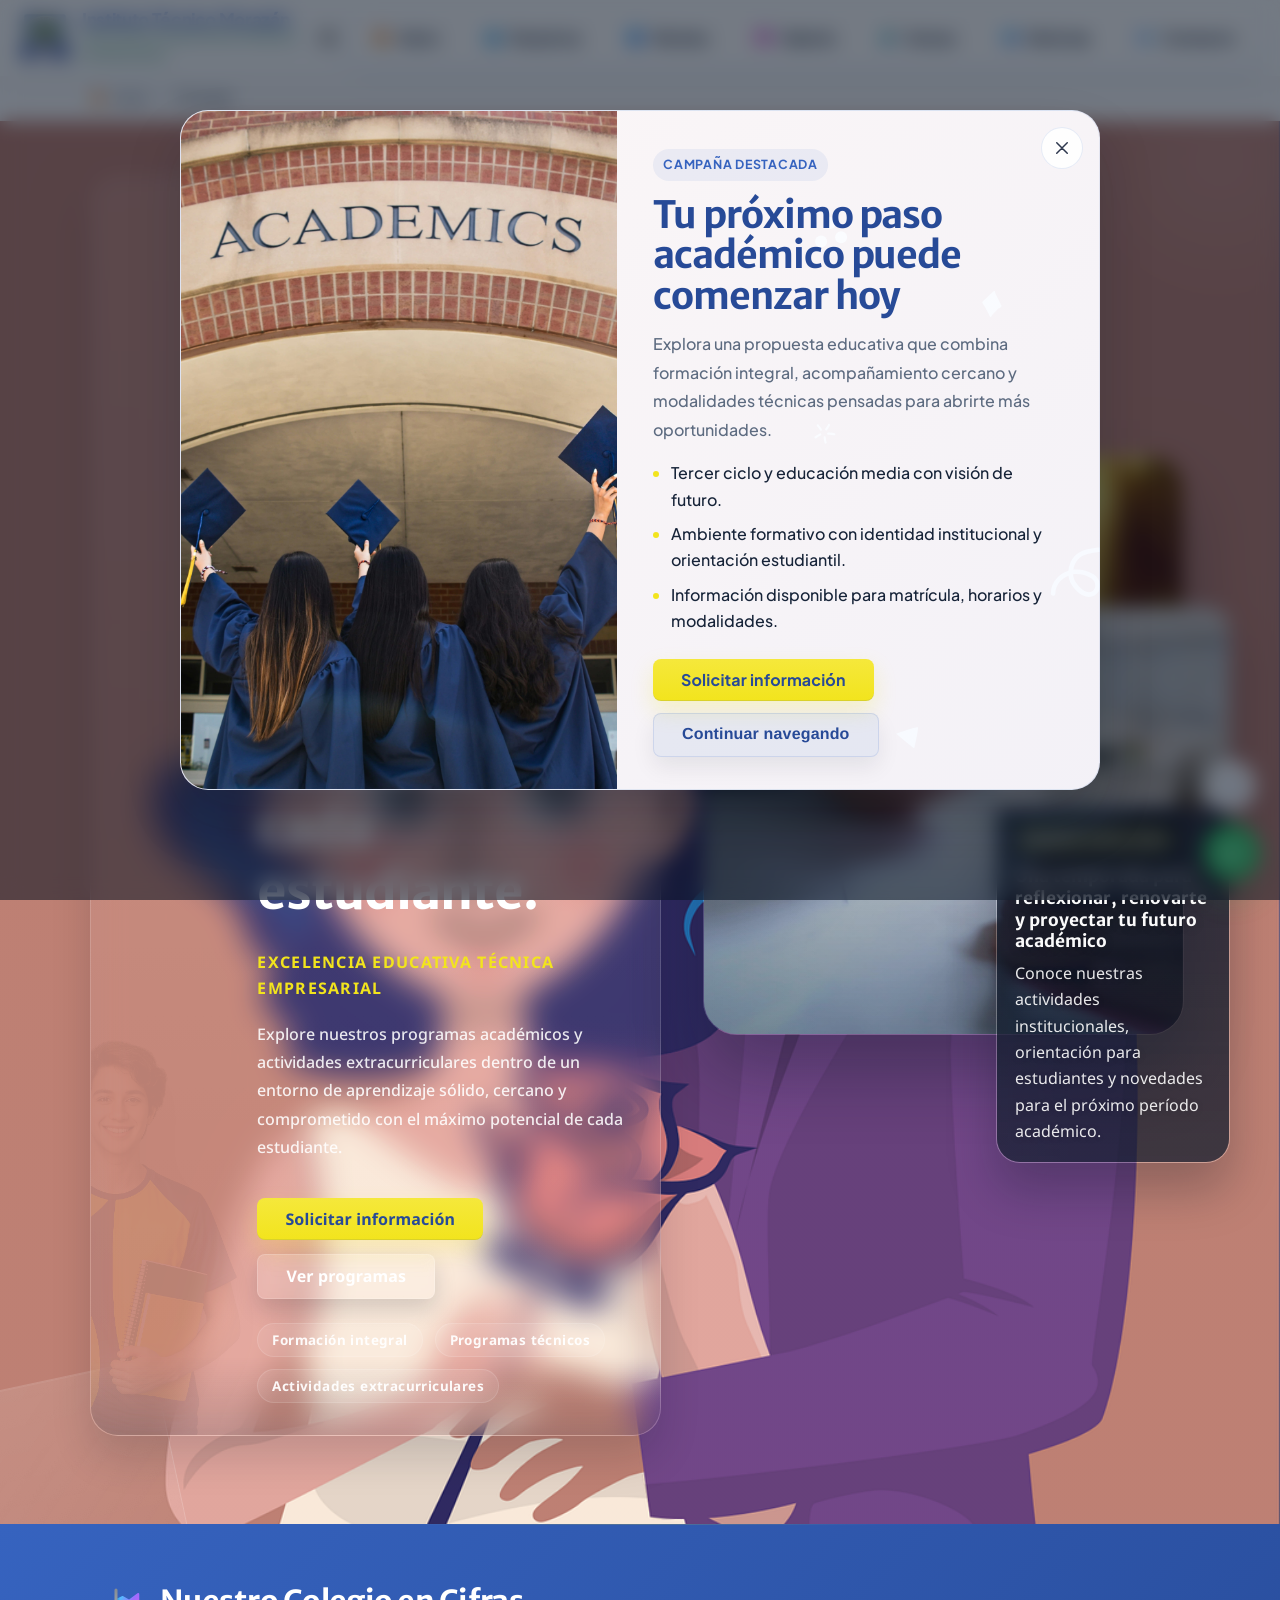
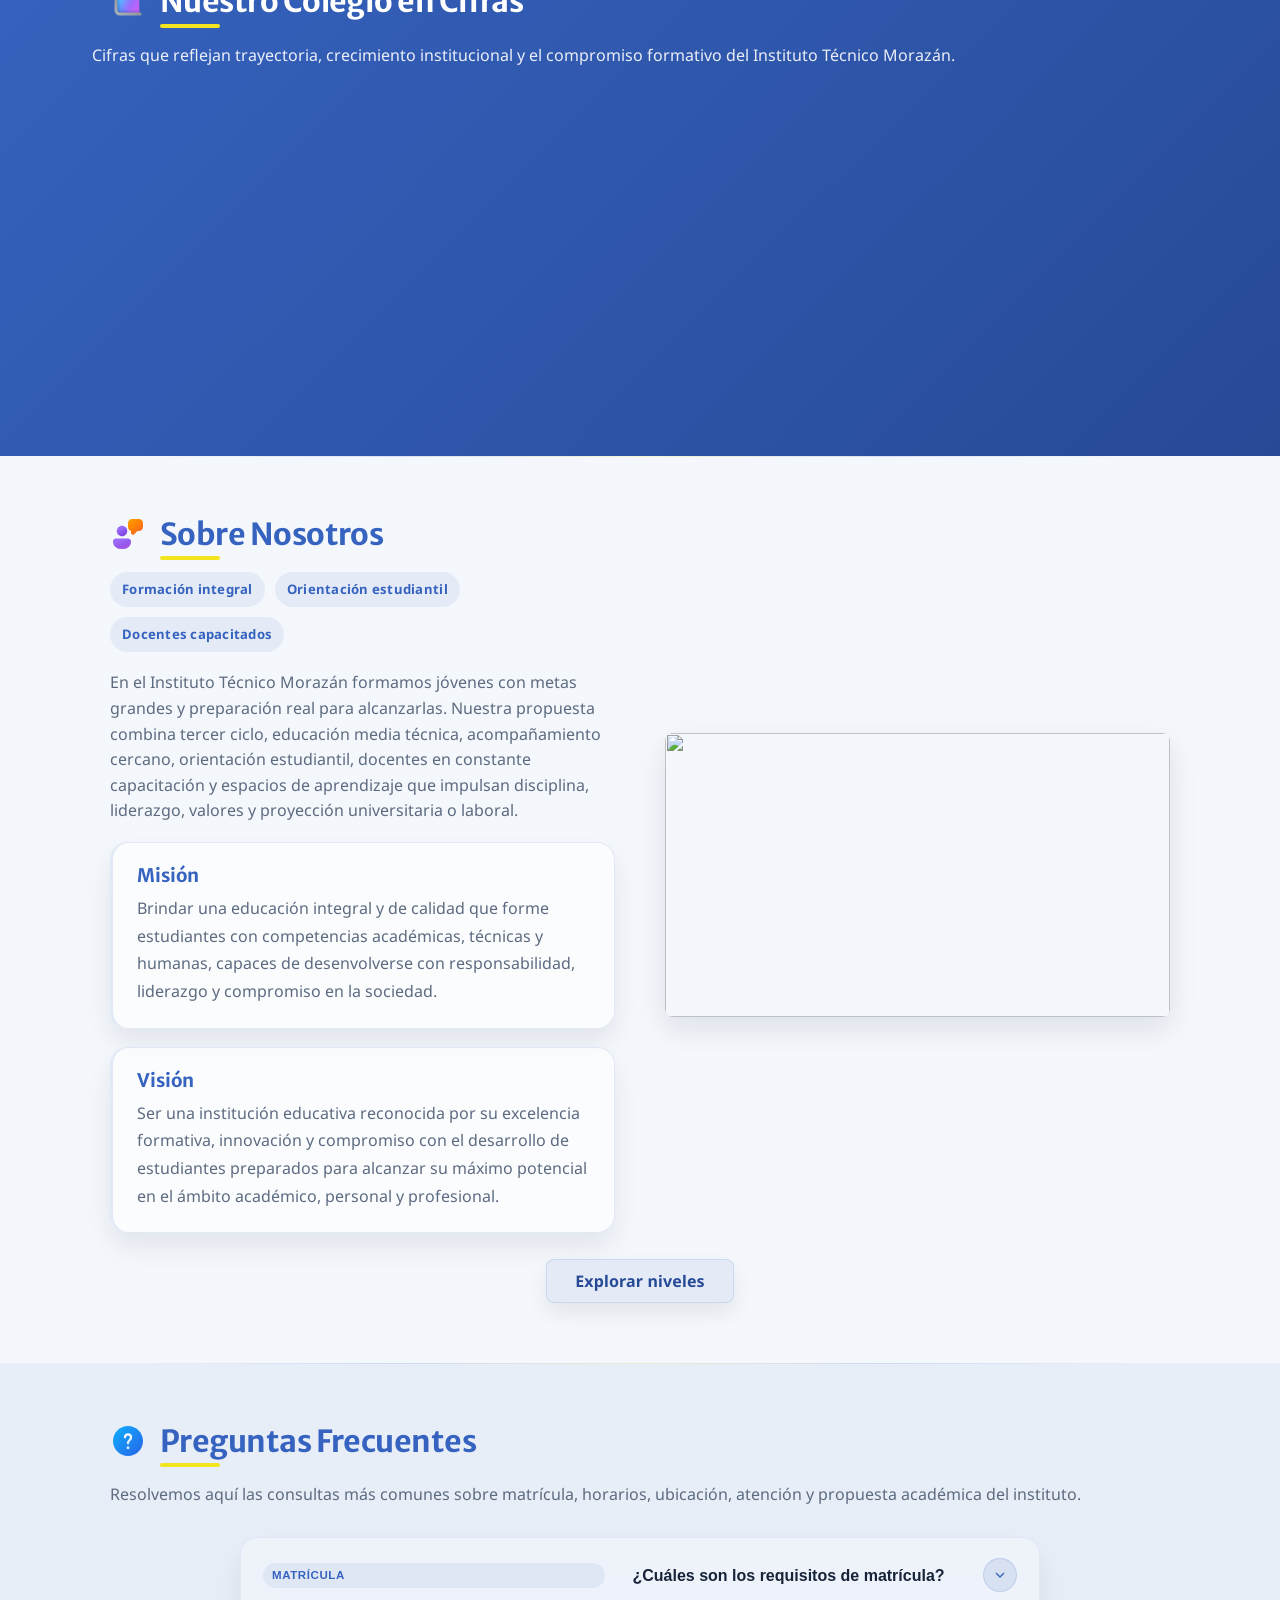
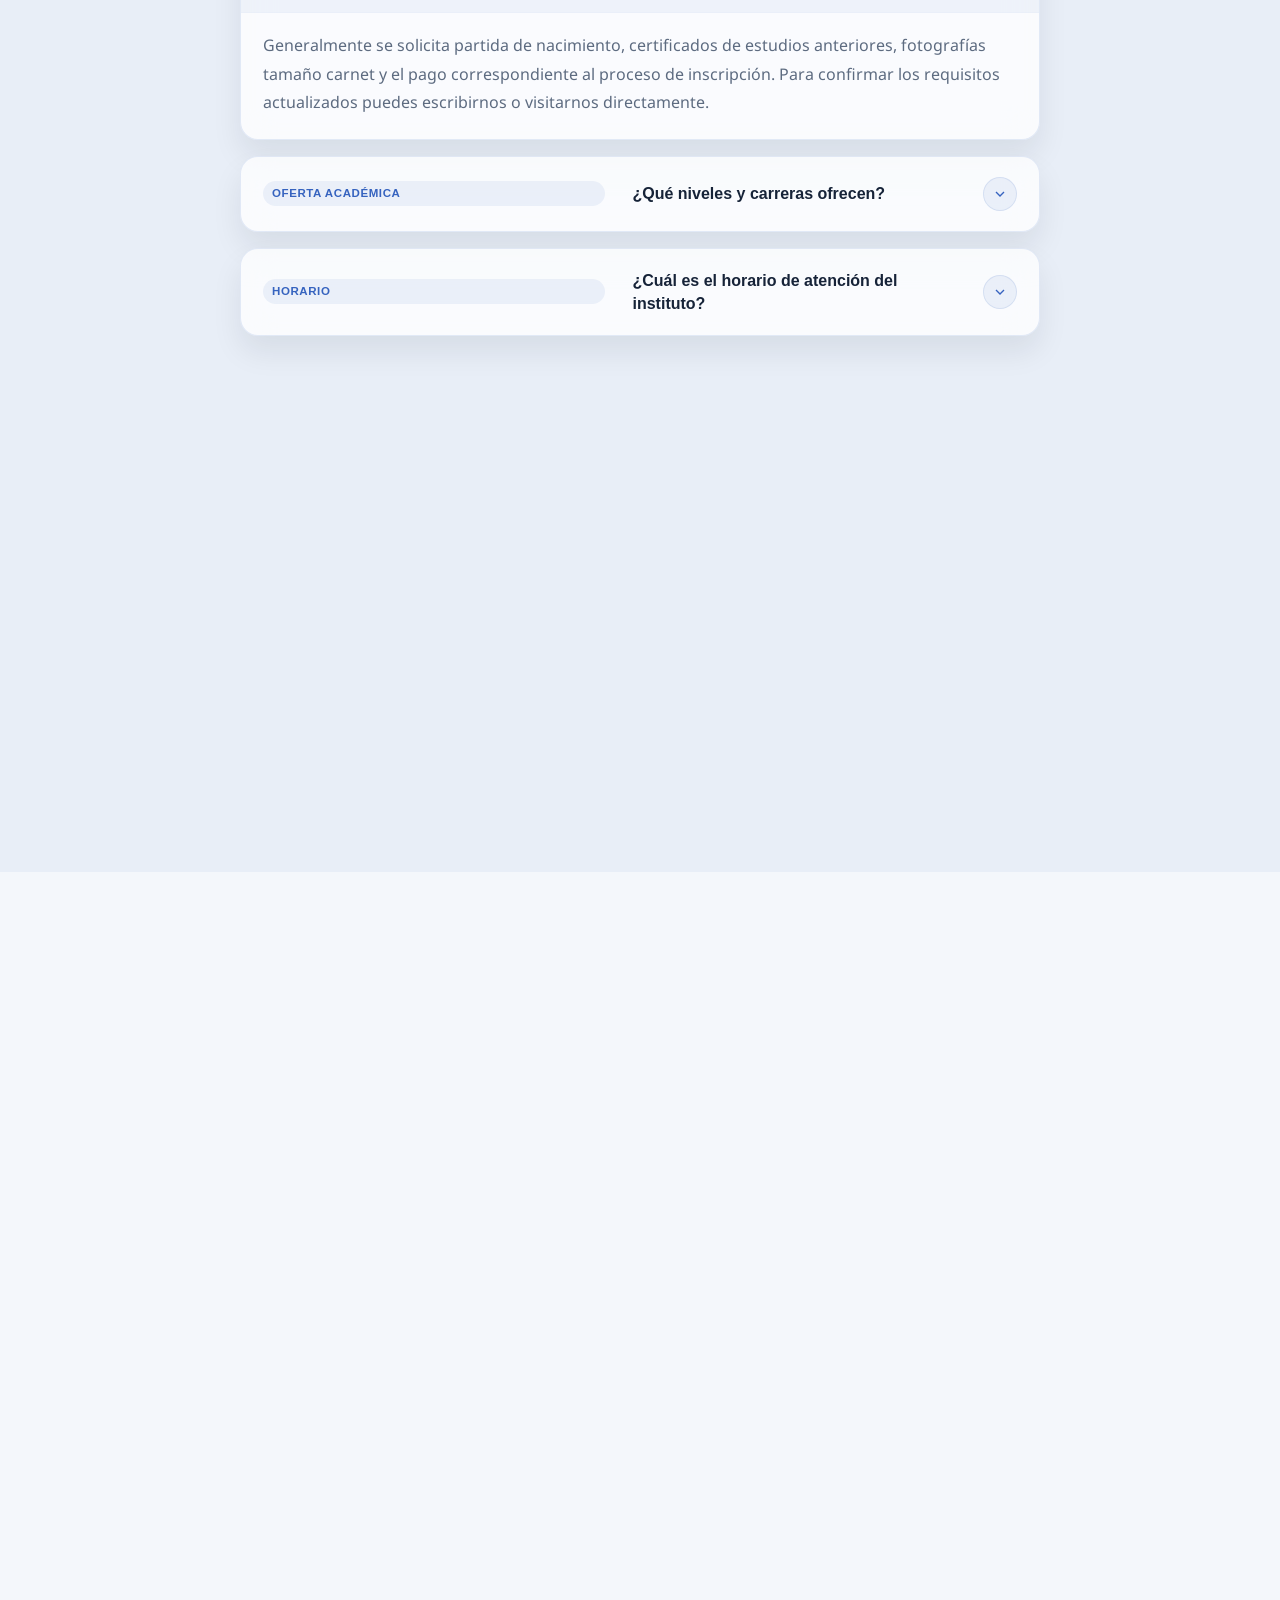
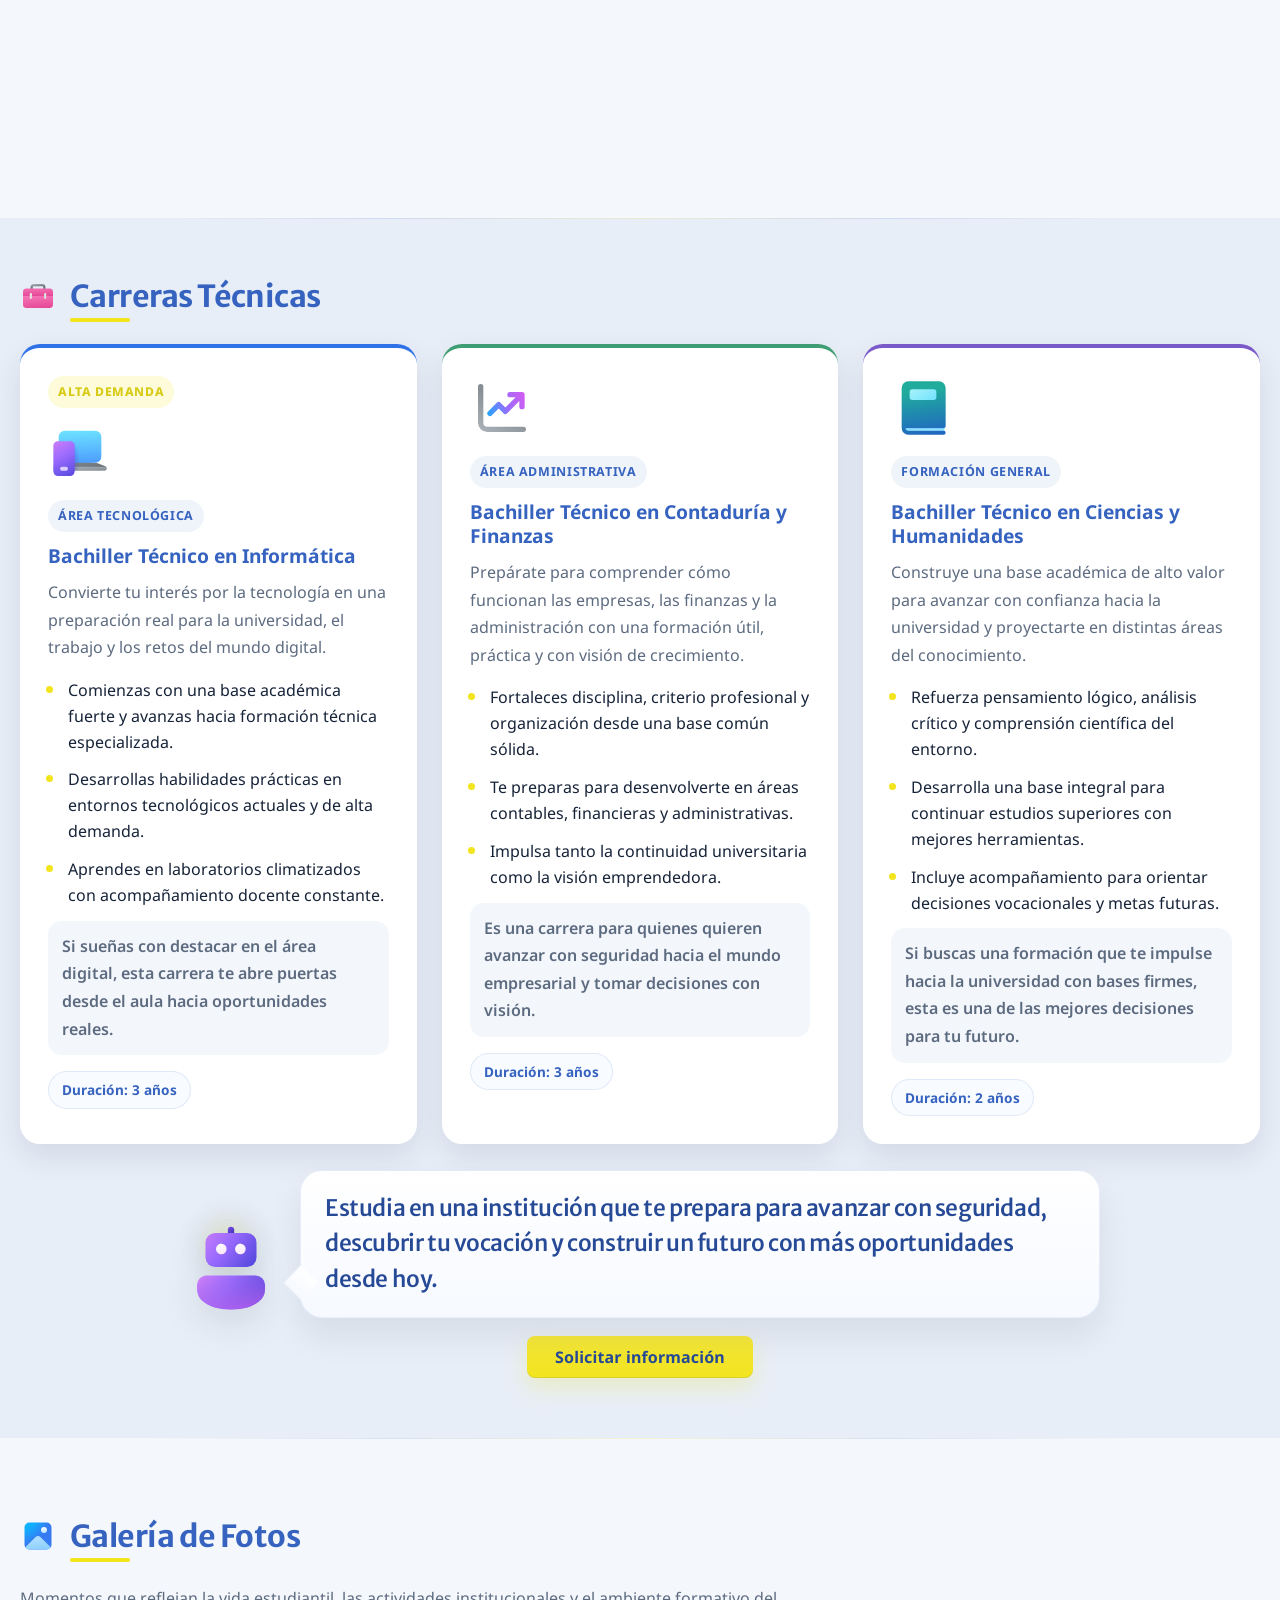
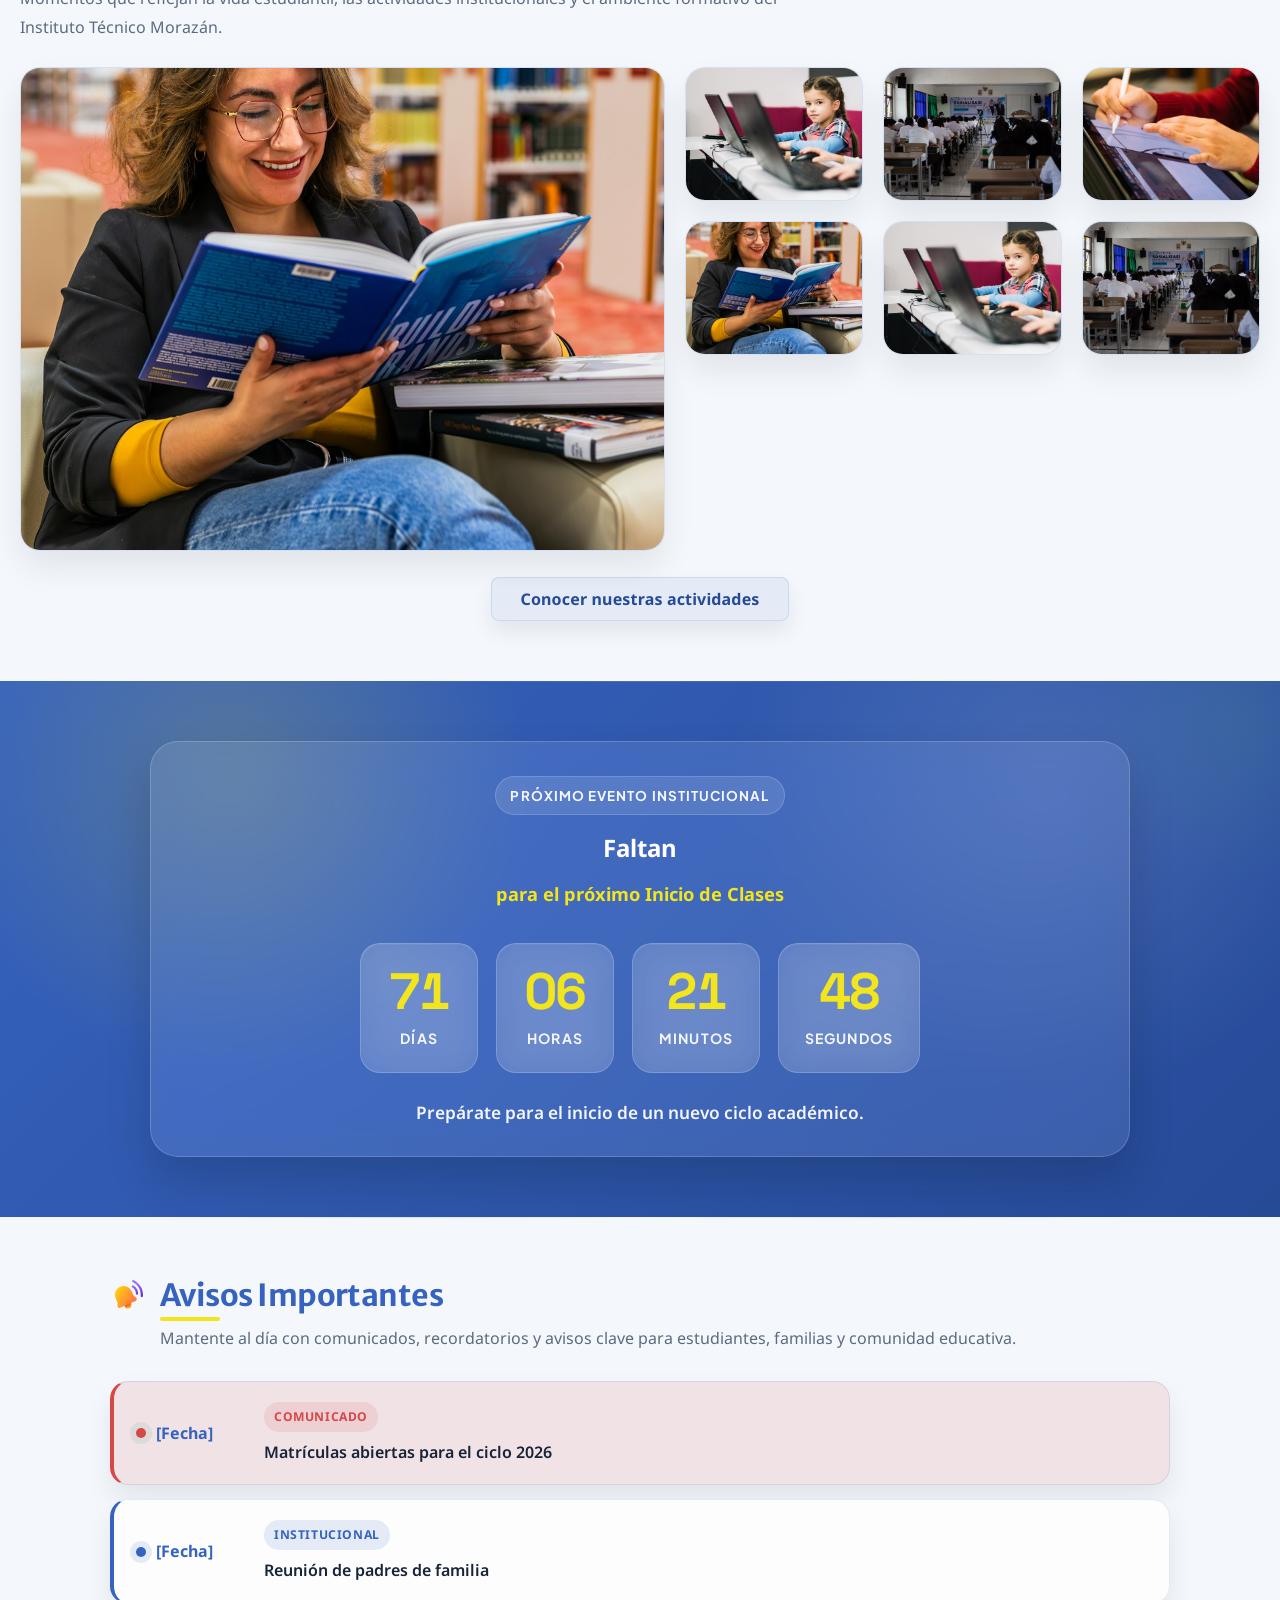
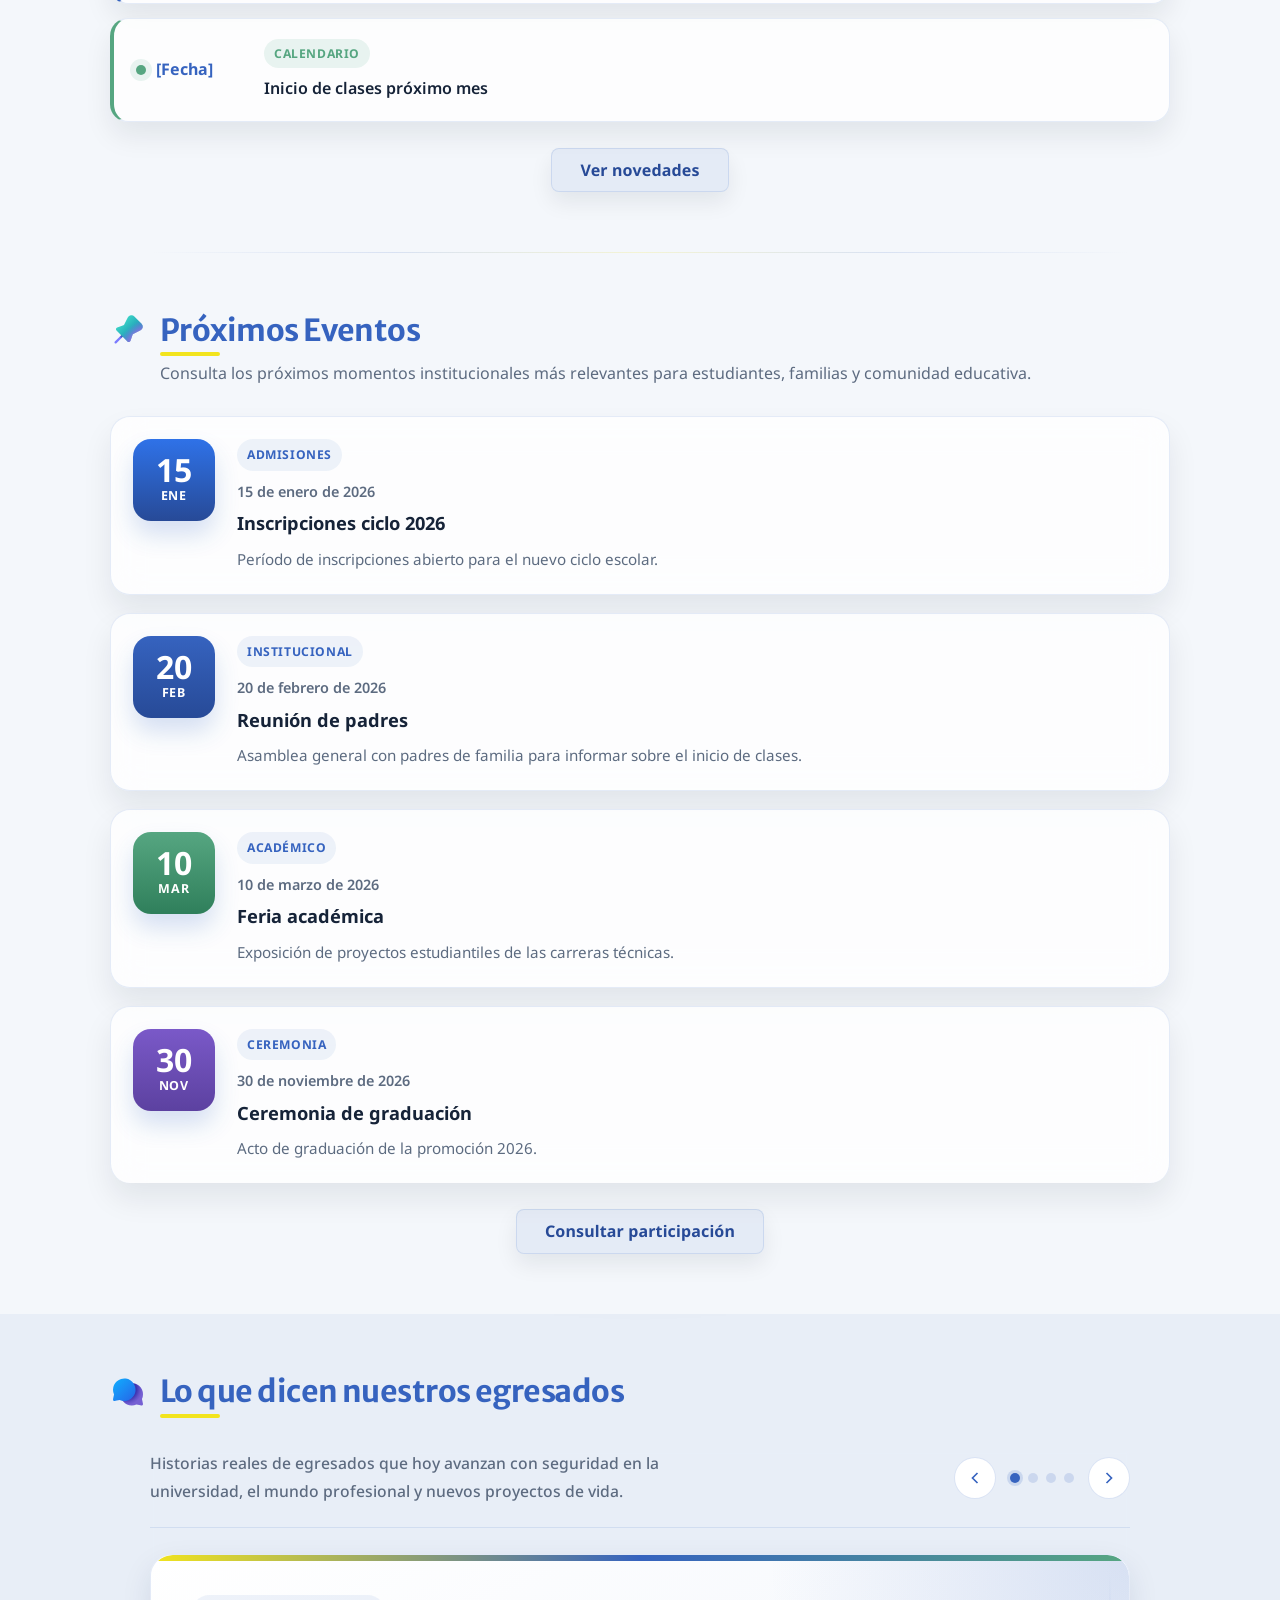
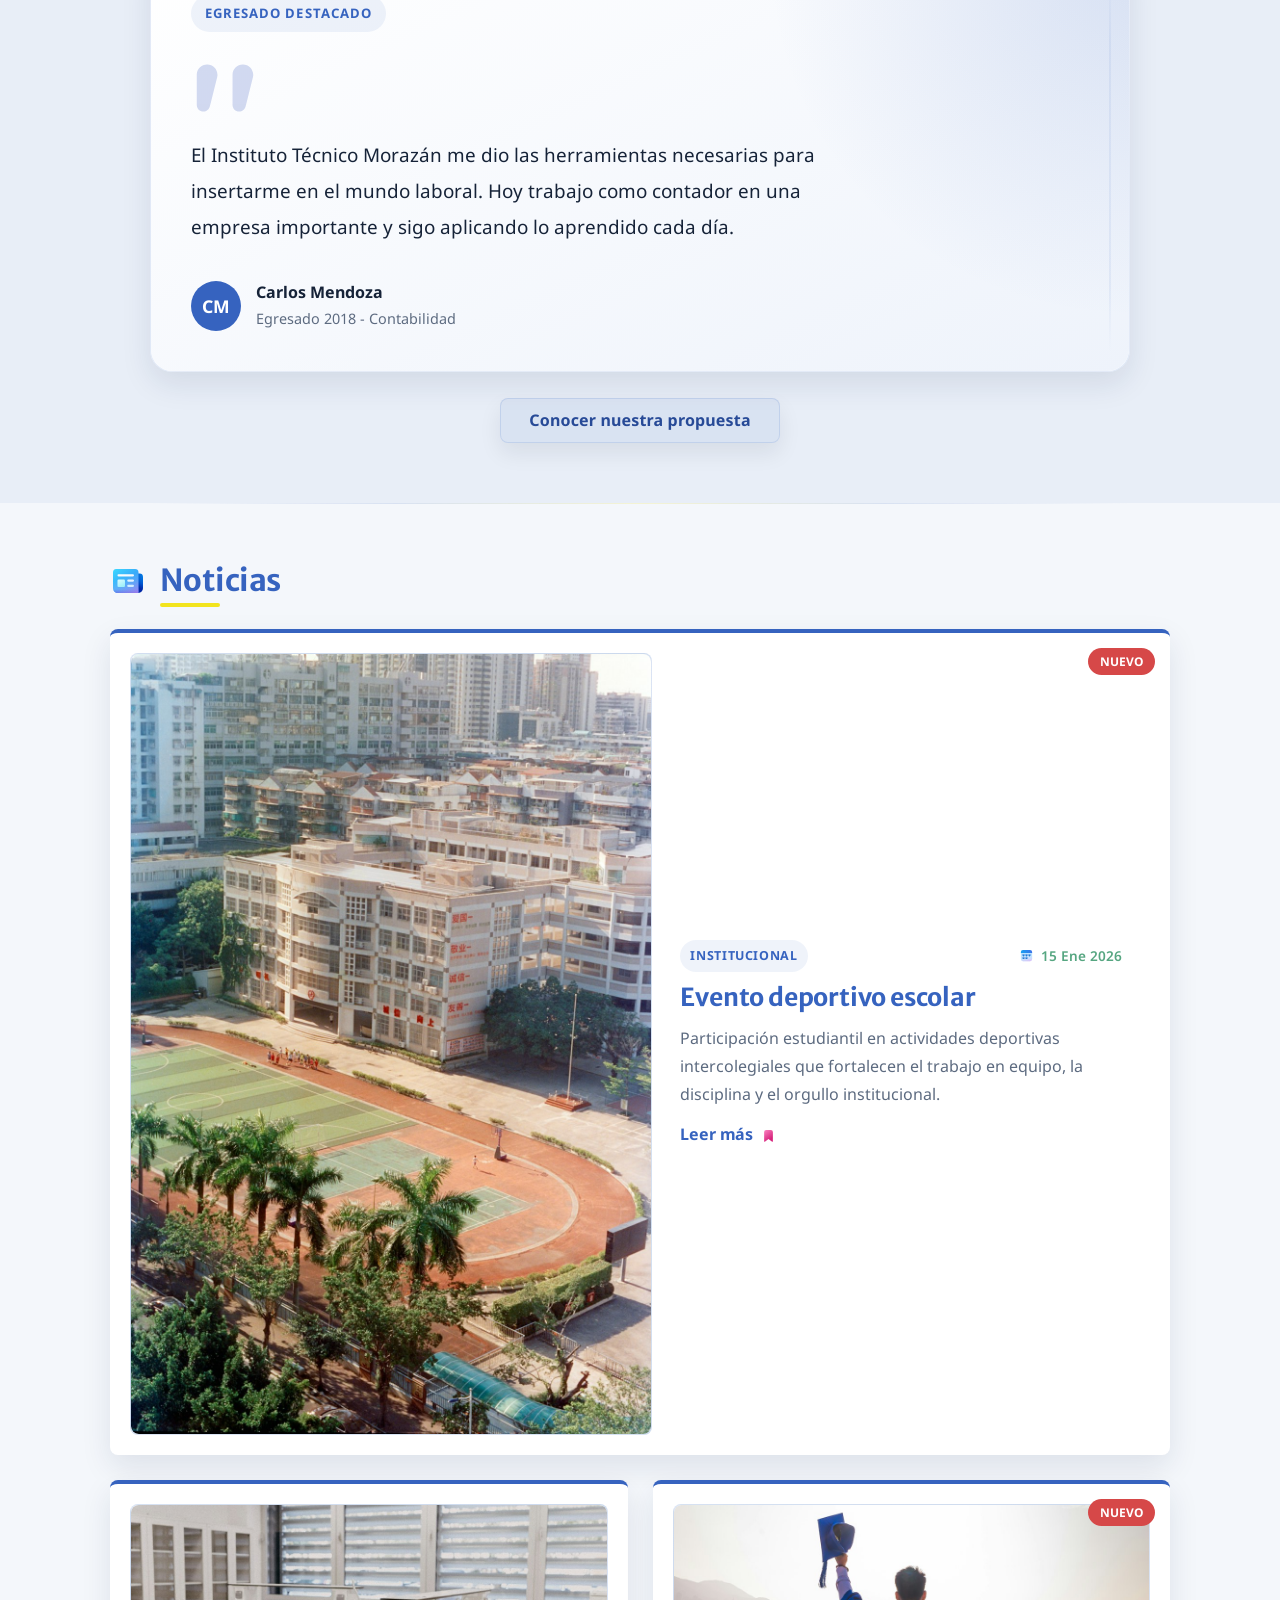
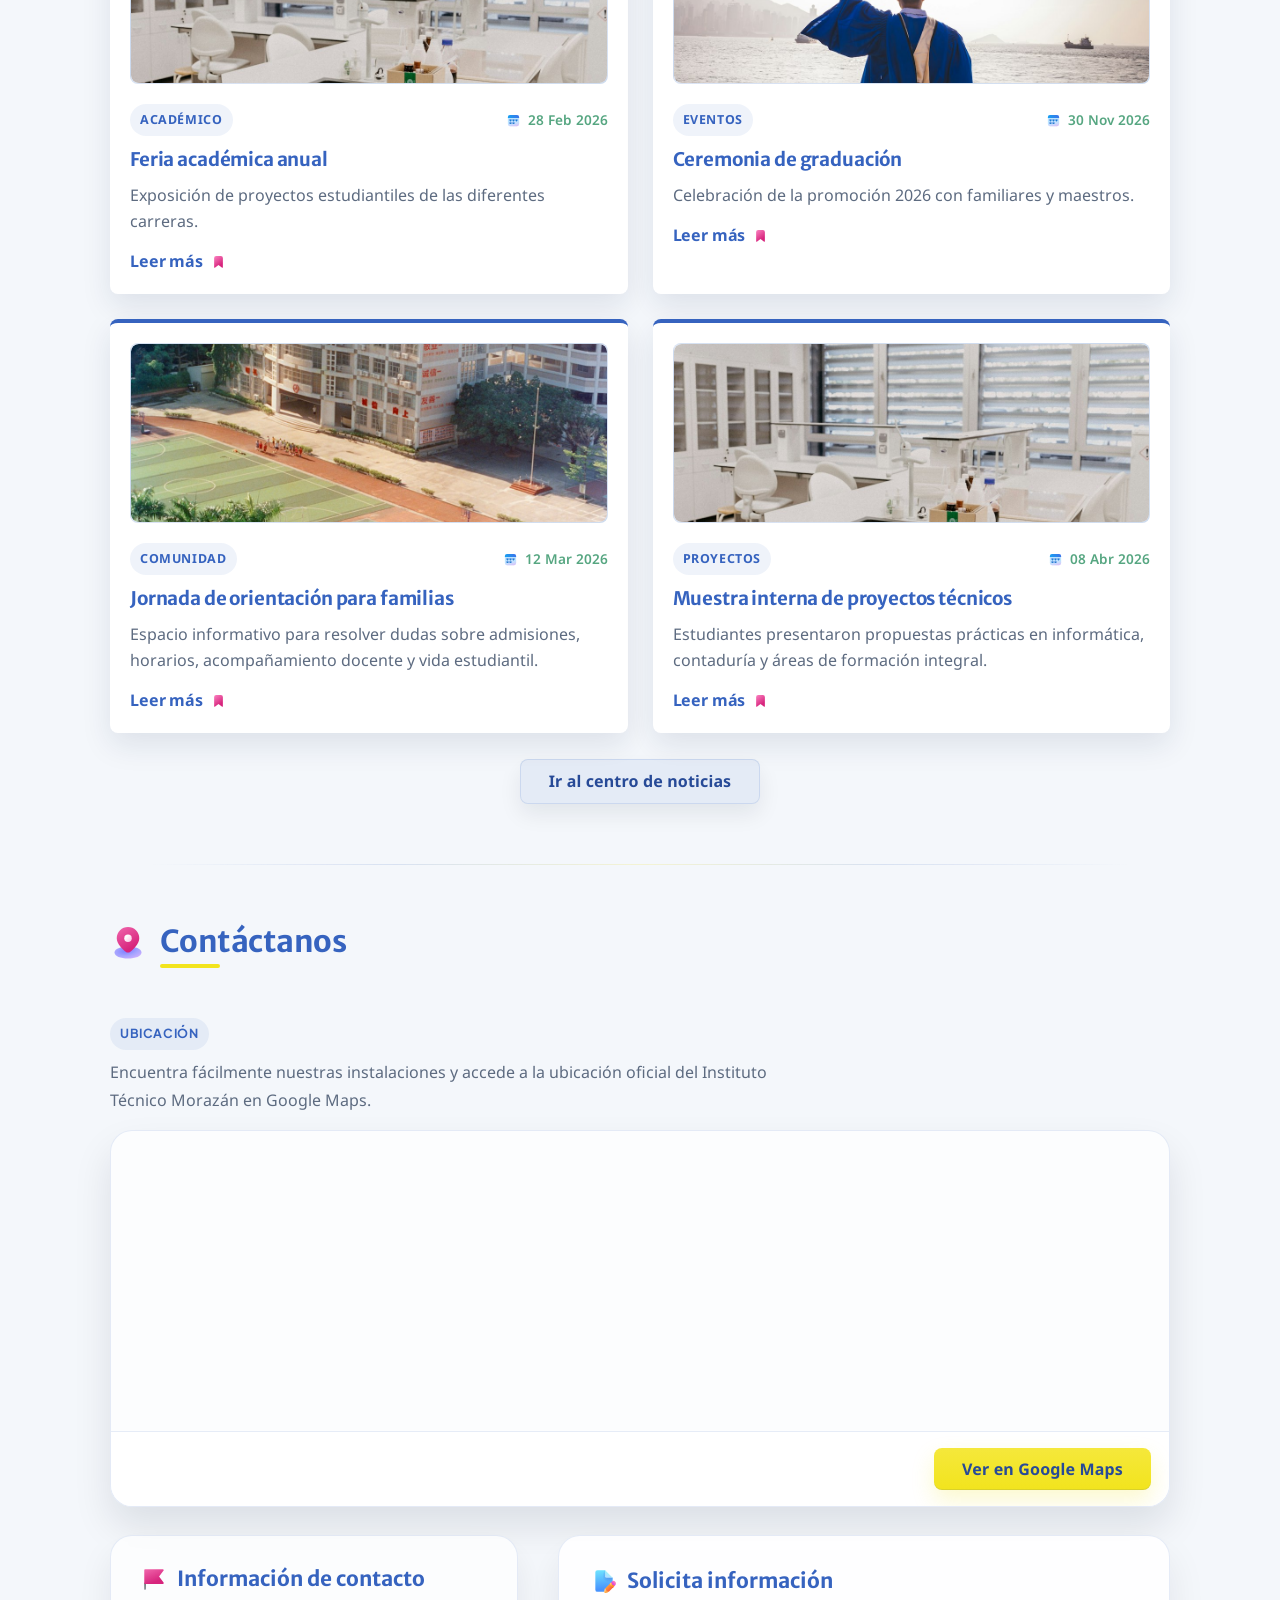
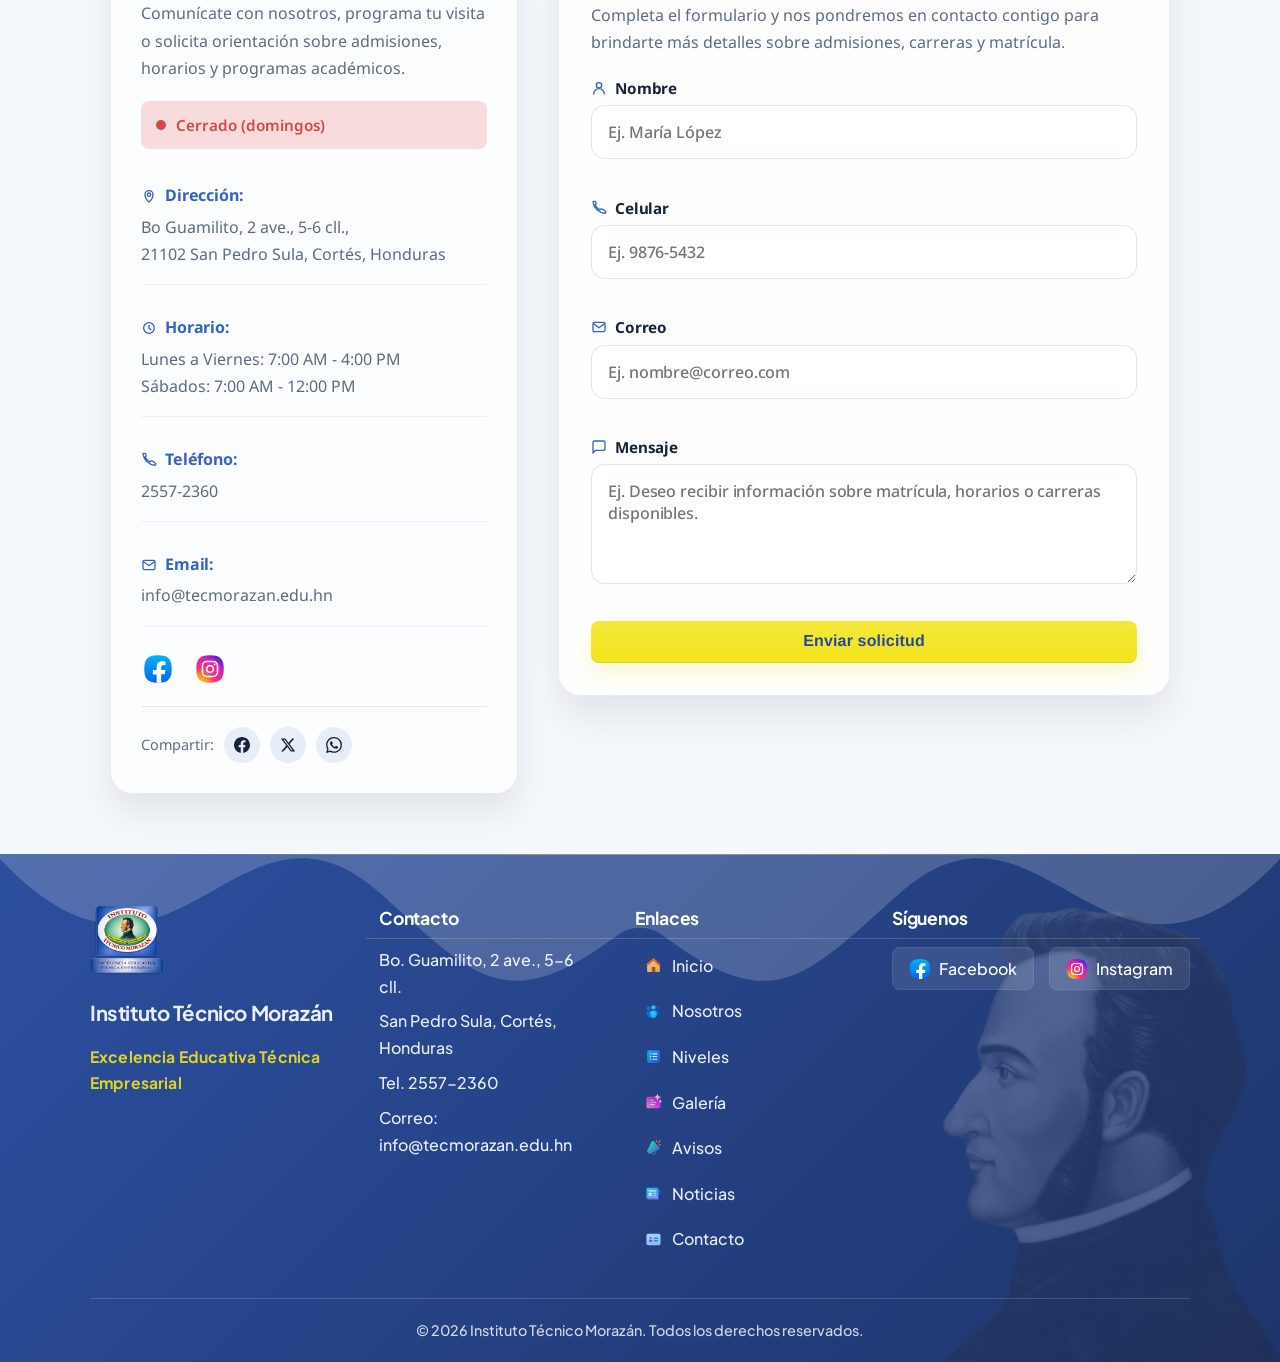
==== commit 4e7fc695: "Add files via upload" ====
--- a/WebColegio/index.html
+++ b/WebColegio/index.html
@@ -152,6 +152,7 @@
     <h2 class="section-title-with-icon"><img src="img/icons/sections/colegioCifras.svg" alt="" class="section-title-icon" aria-hidden="true"><span id="statsSectionTitle">Nuestro Colegio en Cifras</span></h2>
     <p class="section-intro" id="statsSectionIntro"></p>
     <div class="stats-grid" id="statsGrid"></div>
+    <div class="section-cta" id="statsCtaWrap"><a href="#nosotros" class="btn btn-action" id="statsCtaButton">Conocer nuestra historia</a></div>
 </section>
 
 <!-- SOBRE NOSOTROS -->
@@ -179,6 +180,7 @@
             </div>
         </div>
     </div>
+    <div class="section-cta" id="aboutCtaWrap"><a href="#niveles" class="btn btn-action" id="aboutCtaButton">Explorar niveles</a></div>
 </section>
 
 <!-- FAQ -->
@@ -186,6 +188,7 @@
     <h2 class="section-title-with-icon"><img src="img/icons/sections/preguntasFrecuentes.svg" alt="" class="section-title-icon" aria-hidden="true"><span id="faqSectionTitle">Preguntas Frecuentes</span></h2>
     <p class="section-intro faq-intro" id="faqIntro"></p>
     <div class="faq-container" id="faqContainer"></div>
+    <div class="section-cta" id="faqCtaWrap"><a href="#contacto-info" class="btn btn-action" id="faqCtaButton">Resolver otra consulta</a></div>
 </section>
 
 <!-- NIVELES -->
@@ -194,7 +197,7 @@
     <p class="section-intro" id="levelsIntro"></p>
     <div class="grid" id="levelsGrid"></div>
     <div class="section-cta" id="levelsCtaWrap">
-        <a href="#carreras" class="btn btn-secondary levels-cta-button" id="levelsCtaButton">Conocer modalidades</a>
+        <a href="#carreras" class="btn btn-section levels-cta-button" id="levelsCtaButton">Conocer modalidades</a>
     </div>
 </section>
 
@@ -217,7 +220,7 @@
     <p class="gallery-intro" id="galleryIntro">Momentos que reflejan la vida estudiantil, las actividades institucionales y el ambiente formativo del Instituto Técnico Morazán.</p>
     <div class="gallery-grid" id="galleryGridContent"></div>
     <div class="section-cta" id="galleryCtaWrap">
-        <a href="#contacto-info" class="btn btn-secondary levels-cta-button" id="galleryCtaButton">Conocer nuestras actividades</a>
+        <a href="#contacto-info" class="btn btn-section levels-cta-button" id="galleryCtaButton">Conocer nuestras actividades</a>
     </div>
 </section>
 
@@ -256,6 +259,7 @@
     <h2 class="section-title-with-icon"><img src="img/icons/sections/avisosImportantes.svg" alt="" class="section-title-icon" aria-hidden="true"><span id="noticesSectionTitle">Avisos Importantes</span></h2>
     <p class="section-intro notices-intro" id="noticesIntro"></p>
     <ul class="avisos" id="noticesList"></ul>
+    <div class="section-cta" id="noticesCtaWrap"><a href="#noticias" class="btn btn-action" id="noticesCtaButton">Ver novedades</a></div>
 </section>
 
 <!-- PRÓXIMOS EVENTOS -->
@@ -263,12 +267,13 @@
     <h2 class="section-title-with-icon"><img src="img/icons/sections/proximosEventos.svg" alt="" class="section-title-icon" aria-hidden="true"><span id="eventsSectionTitle">Próximos Eventos</span></h2>
     <p class="section-intro events-intro" id="eventsIntro"></p>
     <div class="events-timeline" id="eventsTimeline"></div>
+    <div class="section-cta" id="eventsCtaWrap"><a href="#contacto-info" class="btn btn-action" id="eventsCtaButton">Consultar participación</a></div>
 </section>
 
 <!-- TESTIMONIOS -->
 <section class="section testimonials-section fade-in">
     <h2 class="section-title-with-icon"><img src="img/icons/sections/dicenEgresados.svg" alt="" class="section-title-icon" aria-hidden="true"><span id="testimonialsSectionTitle">Lo que dicen nuestros egresados</span></h2>
-    <div class="testimonials-carousel">
+    <div class="testimonials-carousel" id="testimonialsCarousel">
         <div class="testimonials-header">
             <p class="testimonials-intro" id="testimonialsIntro">Historias reales de egresados que hoy avanzan con seguridad en la universidad, el mundo profesional y nuevos proyectos de vida.</p>
             <div class="testimonials-nav">
@@ -285,12 +290,14 @@
             <div class="testimonials-track" id="testimonialsTrack"></div>
         </div>
     </div>
+    <div class="section-cta" id="testimonialsCtaWrap"><a href="#carreras" class="btn btn-action" id="testimonialsCtaButton">Conocer nuestra propuesta</a></div>
 </section>
 
 <!-- NOTICIAS -->
 <section id="noticias" class="section fade-in">
     <h2 class="section-title-with-icon"><img src="img/icons/sections/noticias.svg" alt="" class="section-title-icon" aria-hidden="true"><span id="newsSectionTitle">Noticias</span></h2>
     <div class="grid news-grid" id="homeNewsGrid"></div>
+    <div class="section-cta" id="newsCtaWrap"><a href="noticias.html" class="btn btn-action" id="newsCtaButton">Ir al centro de noticias</a></div>
 </section>
 
 <!-- CONTACTO -->
@@ -303,7 +310,7 @@
             <p>Encuentra fácilmente nuestras instalaciones y accede a la ubicación oficial del Instituto Técnico Morazán en Google Maps.</p>
         </div>
         <div class="mapa-container">
-            <iframe src="https://www.google.com/maps/embed?pb=!1m14!1m8!1m3!1d961.1344862604587!2d-88.023348!3d15.5092664!3m2!1i1024!2i768!4f13.1!3m3!1m2!1s0x8f665b4677a360b5%3A0xf6d8330bb50a873b!2sInstituto%20T%C3%A9cnico%20Moraz%C3%A1n!5e0!3m2!1ses!2shn!4v1774144720718!5m2!1ses!2shn" width="100%" height="300" style="border:0;" allowfullscreen="" loading="lazy" referrerpolicy="no-referrer-when-downgrade"></iframe>
+            <iframe src="https://www.google.com/maps/embed?pb=!1m14!1m8!1m3!1d961.1344862604587!2d-88.023348!3d15.5092664!3m2!1i1024!2i768!4f13.1!3m3!1m2!1s0x8f665b4677a360b5%3A0xf6d8330bb50a873b!2sInstituto%20T%C3%A9cnico%20Moraz%C3%A1n!5e0!3m2!1ses!2shn!4v1774144720718!5m2!1ses!2shn" width="100%" height="300" style="border:0;" allowfullscreen="" loading="lazy" referrerpolicy="no-referrer-when-downgrade" id="contactMapFrame" title="Mapa de ubicación del Instituto Técnico Morazán"></iframe>
             <div class="mapa-actions">
                 <a href="https://www.google.com/maps/search/?api=1&query=Instituto+T%C3%A9cnico+Moraz%C3%A1n%2C+San+Pedro+Sula%2C+Honduras" class="btn btn-primary mapa-link" target="_blank" rel="noopener" id="mapLinkButton">Ver en Google Maps</a>
             </div>
@@ -336,10 +343,10 @@
                 <p>info@tecmorazan.edu.hn</p>
             </div>
             <div class="contact-social">
-                <a href="https://www.facebook.com/tecnicomorazanhn/" target="_blank" rel="noopener" aria-label="Facebook" class="has-tooltip" data-tooltip="Facebook">
+                <a href="https://www.facebook.com/tecnicomorazanhn/" target="_blank" rel="noopener" aria-label="Facebook" class="has-tooltip" data-tooltip="Facebook" id="contactSocialFacebook">
                     <img src="img/icons/social/facebook.svg" alt="" aria-hidden="true">
                 </a>
-                <a href="https://www.instagram.com/tecnicomorazan/" target="_blank" rel="noopener" aria-label="Instagram" class="has-tooltip" data-tooltip="Instagram">
+                <a href="https://www.instagram.com/tecnicomorazan/" target="_blank" rel="noopener" aria-label="Instagram" class="has-tooltip" data-tooltip="Instagram" id="contactSocialInstagram">
                     <img src="img/icons/social/instagram.svg" alt="" aria-hidden="true">
                 </a>
             </div>
@@ -362,22 +369,22 @@
                 <p>Completa el formulario y nos pondremos en contacto contigo para brindarte más detalles sobre admisiones, carreras y matrícula.</p>
             </div>
             <div class="form-group">
-                <label for="nombre"><svg xmlns="http://www.w3.org/2000/svg" width="16" height="16" viewBox="0 0 24 24" fill="none" stroke="currentColor" stroke-width="2" stroke-linecap="round" stroke-linejoin="round" aria-hidden="true"><path d="M20 21a8 8 0 0 0-16 0"/><circle cx="12" cy="8" r="4"/></svg><span>Nombre</span></label>
+                <label for="nombre"><svg xmlns="http://www.w3.org/2000/svg" width="16" height="16" viewBox="0 0 24 24" fill="none" stroke="currentColor" stroke-width="2" stroke-linecap="round" stroke-linejoin="round" aria-hidden="true"><path d="M20 21a8 8 0 0 0-16 0"/><circle cx="12" cy="8" r="4"/></svg><span id="contactNameLabel">Nombre</span></label>
                 <input type="text" id="nombre" name="nombre" placeholder="Ej. María López" required>
                 <span class="error" aria-live="polite"></span>
             </div>
             <div class="form-group">
-                <label for="telefono"><svg xmlns="http://www.w3.org/2000/svg" width="16" height="16" viewBox="0 0 24 24" fill="none" stroke="currentColor" stroke-width="2" stroke-linecap="round" stroke-linejoin="round" aria-hidden="true"><path d="M22 16.92v2a1 1 0 0 1-1.09 1A19.86 19.86 0 0 1 3.08 3.09A1 1 0 0 1 4.06 2h2a1 1 0 0 1 1 .75l.64 2.57a1 1 0 0 1-.27.98l-1.2 1.2a16 16 0 0 0 7.27 7.27l1.2-1.2a1 1 0 0 1 .98-.27l2.57.64a1 1 0 0 1 .75 1Z"/></svg><span>Celular</span></label>
+                <label for="telefono"><svg xmlns="http://www.w3.org/2000/svg" width="16" height="16" viewBox="0 0 24 24" fill="none" stroke="currentColor" stroke-width="2" stroke-linecap="round" stroke-linejoin="round" aria-hidden="true"><path d="M22 16.92v2a1 1 0 0 1-1.09 1A19.86 19.86 0 0 1 3.08 3.09A1 1 0 0 1 4.06 2h2a1 1 0 0 1 1 .75l.64 2.57a1 1 0 0 1-.27.98l-1.2 1.2a16 16 0 0 0 7.27 7.27l1.2-1.2a1 1 0 0 1 .98-.27l2.57.64a1 1 0 0 1 .75 1Z"/></svg><span id="contactPhoneLabel">Celular</span></label>
                 <input type="tel" id="telefono" name="telefono" inputmode="tel" placeholder="Ej. 9876-5432" required>
                 <span class="error" aria-live="polite"></span>
             </div>
             <div class="form-group">
-                <label for="email"><svg xmlns="http://www.w3.org/2000/svg" width="16" height="16" viewBox="0 0 24 24" fill="none" stroke="currentColor" stroke-width="2" stroke-linecap="round" stroke-linejoin="round" aria-hidden="true"><rect x="3" y="5" width="18" height="14" rx="2"/><path d="m4 7l8 6l8-6"/></svg><span>Correo</span></label>
+                <label for="email"><svg xmlns="http://www.w3.org/2000/svg" width="16" height="16" viewBox="0 0 24 24" fill="none" stroke="currentColor" stroke-width="2" stroke-linecap="round" stroke-linejoin="round" aria-hidden="true"><rect x="3" y="5" width="18" height="14" rx="2"/><path d="m4 7l8 6l8-6"/></svg><span id="contactEmailLabel">Correo</span></label>
                 <input type="email" id="email" name="email" placeholder="Ej. nombre@correo.com" required>
                 <span class="error" aria-live="polite"></span>
             </div>
             <div class="form-group">
-                <label for="mensaje"><svg xmlns="http://www.w3.org/2000/svg" width="16" height="16" viewBox="0 0 24 24" fill="none" stroke="currentColor" stroke-width="2" stroke-linecap="round" stroke-linejoin="round" aria-hidden="true"><path d="M21 15a2 2 0 0 1-2 2H7l-4 4V5a2 2 0 0 1 2-2h14a2 2 0 0 1 2 2Z"/></svg><span>Mensaje</span></label>
+                <label for="mensaje"><svg xmlns="http://www.w3.org/2000/svg" width="16" height="16" viewBox="0 0 24 24" fill="none" stroke="currentColor" stroke-width="2" stroke-linecap="round" stroke-linejoin="round" aria-hidden="true"><path d="M21 15a2 2 0 0 1-2 2H7l-4 4V5a2 2 0 0 1 2-2h14a2 2 0 0 1 2 2Z"/></svg><span id="contactMessageLabel">Mensaje</span></label>
                 <textarea id="mensaje" name="mensaje" rows="4" placeholder="Ej. Deseo recibir información sobre matrícula, horarios o carreras disponibles."></textarea>
                 <span class="error" aria-live="polite"></span>
             </div>
@@ -393,7 +400,7 @@
     <button class="btn-scroll-top has-tooltip tooltip-left" aria-label="Volver arriba" data-tooltip="Volver arriba" id="scrollTop">
         <svg xmlns="http://www.w3.org/2000/svg" width="20" height="20" viewBox="0 0 24 24" fill="none" stroke="currentColor" stroke-width="2" stroke-linecap="round" stroke-linejoin="round"><polyline points="18 15 12 9 6 15"></polyline></svg>
     </button>
-    <a href="https://wa.me/50425572360?text=Hola,%20me%20interesa%20obtener%20información%20sobre%20el%20Instituto%20Técnico%20Morazán" class="btn-whatsapp has-tooltip tooltip-left" target="_blank" rel="noopener" aria-label="Contactar por WhatsApp" data-tooltip="Contactar por WhatsApp">
+    <a href="https://wa.me/50425572360?text=Hola,%20me%20interesa%20obtener%20información%20sobre%20el%20Instituto%20Técnico%20Morazán" class="btn-whatsapp has-tooltip tooltip-left" target="_blank" rel="noopener" aria-label="Contactar por WhatsApp" data-tooltip="Contactar por WhatsApp" id="whatsappButton">
         <img src="img/icons/social/whatsapp.svg" alt="" aria-hidden="true">
     </a>
 </div>
--- a/WebColegio/css/styles.css
+++ b/WebColegio/css/styles.css
@@ -95,6 +95,24 @@
     --footer-end: #1E356B;
     --card-image-start: #E9EFF8;
     --card-image-end: #D8E3F1;
+    --category-info: #3663BF;
+    --category-info-soft: rgba(54, 99, 191, 0.12);
+    --category-institutional: #3663BF;
+    --category-institutional-soft: rgba(54, 99, 191, 0.12);
+    --category-academic: #56A681;
+    --category-academic-soft: rgba(86, 166, 129, 0.12);
+    --category-calendar: #56A681;
+    --category-calendar-soft: rgba(86, 166, 129, 0.12);
+    --category-ceremony: #7A59C8;
+    --category-ceremony-soft: rgba(122, 89, 200, 0.12);
+    --category-urgent: #D64848;
+    --category-urgent-soft: rgba(214, 72, 72, 0.12);
+    --category-tech: #2F72E8;
+    --category-tech-soft: rgba(47, 114, 232, 0.12);
+    --category-finance: #3E9D72;
+    --category-finance-soft: rgba(62, 157, 114, 0.12);
+    --category-science: #7A59C8;
+    --category-science-soft: rgba(122, 89, 200, 0.12);
     --font-body: "Noto Sans", system-ui, -apple-system, sans-serif;
     --font-heading: "Merriweather Sans", "Noto Sans", sans-serif;
     --font-hero: "Fraunces", "Merriweather Sans", serif;
@@ -868,6 +886,26 @@
     box-shadow: 0 10px 22px rgba(242, 228, 29, 0.22), inset 0 -1px 0 rgba(39, 74, 151, 0.12);
 }
 
+.btn-action {
+    background: linear-gradient(180deg, #F5E83B 0%, var(--accent) 100%);
+    color: var(--primary-dark);
+    box-shadow: 0 10px 22px rgba(242, 228, 29, 0.22), inset 0 -1px 0 rgba(39, 74, 151, 0.12);
+}
+
+.btn-action:hover {
+    background: linear-gradient(180deg, #F7EB58 0%, var(--accent-dark) 100%);
+    box-shadow: 0 14px 28px rgba(242, 228, 29, 0.28), inset 0 -1px 0 rgba(39, 74, 151, 0.16);
+}
+
+.btn-action:active {
+    box-shadow: 0 6px 14px rgba(242, 228, 29, 0.16), inset 0 2px 8px rgba(39, 74, 151, 0.16);
+}
+
+.btn-action:focus-visible {
+    outline: none;
+    box-shadow: 0 0 0 4px rgba(255, 255, 255, 0.35), 0 0 0 7px var(--focus-ring), 0 12px 24px rgba(242, 228, 29, 0.18);
+}
+
 .btn-primary:hover {
     background: linear-gradient(180deg, #F7EB58 0%, var(--accent-dark) 100%);
     box-shadow: 0 14px 28px rgba(242, 228, 29, 0.28), inset 0 -1px 0 rgba(39, 74, 151, 0.16);
@@ -891,6 +929,29 @@
     box-shadow: 0 10px 22px rgba(11, 20, 36, 0.16);
     backdrop-filter: blur(8px);
 }
+
+.btn-glass {
+    background: rgba(255, 255, 255, 0.12);
+    color: var(--white);
+    border: 1px solid rgba(255, 255, 255, 0.18);
+    box-shadow: 0 10px 22px rgba(11, 20, 36, 0.16);
+    backdrop-filter: blur(8px);
+}
+
+.btn-glass:hover {
+    background: rgba(255, 255, 255, 0.18);
+    box-shadow: 0 14px 28px rgba(11, 20, 36, 0.2);
+}
+
+.btn-glass:active {
+    box-shadow: 0 6px 14px rgba(11, 20, 36, 0.14), inset 0 2px 8px rgba(255, 255, 255, 0.1);
+}
+
+.btn-glass:focus-visible {
+    outline: none;
+    box-shadow: 0 0 0 4px rgba(255, 255, 255, 0.2), 0 0 0 7px rgba(242, 228, 29, 0.18);
+}
+
 
 .btn-secondary:hover {
     background: rgba(255, 255, 255, 0.18);
@@ -1155,15 +1216,39 @@
     margin-top: 26px;
 }
 
-.levels-cta-button {
+.stats-section .section-cta {
+    margin-top: 34px;
+}
+
+.stats-section .btn-section,
+.stats-section .levels-cta-button {
+    background: rgba(255, 255, 255, 0.12);
+    color: var(--white);
+    border-color: rgba(255, 255, 255, 0.2);
+    box-shadow: 0 10px 22px rgba(11, 20, 36, 0.16);
+    backdrop-filter: blur(8px);
+}
+
+.stats-section .btn-section:hover,
+.stats-section .levels-cta-button:hover {
+    background: rgba(255, 255, 255, 0.18);
+    color: var(--white);
+    box-shadow: 0 14px 28px rgba(11, 20, 36, 0.2);
+}
+
+.levels-cta-button,
+.btn-section {
     background: rgba(54, 99, 191, 0.08);
     color: var(--primary-dark);
+    border: 1px solid rgba(54, 99, 191, 0.14);
     border-color: rgba(54, 99, 191, 0.14);
     box-shadow: 0 10px 22px rgba(11, 20, 36, 0.08);
     backdrop-filter: none;
-}
-
-.levels-cta-button:hover {
+    transition: box-shadow var(--motion-duration-fast) var(--motion-ease), background-color var(--motion-duration-fast) var(--motion-ease), color var(--motion-duration-fast) var(--motion-ease), border-color var(--motion-duration-fast) var(--motion-ease);
+}
+
+.levels-cta-button:hover,
+.btn-section:hover {
     background: rgba(54, 99, 191, 0.14);
     color: var(--primary-dark);
     box-shadow: 0 14px 28px rgba(11, 20, 36, 0.12);
@@ -1176,14 +1261,17 @@
     line-height: 1.74;
 }
 
-[data-theme="dark"] .levels-cta-button {
+[data-theme="dark"] .levels-cta-button,
+[data-theme="dark"] .btn-section {
     background: rgba(127, 158, 241, 0.12);
     color: var(--text);
+    border: 1px solid rgba(127, 158, 241, 0.18);
     border-color: rgba(127, 158, 241, 0.18);
     box-shadow: 0 10px 22px rgba(0, 0, 0, 0.16);
 }
 
-[data-theme="dark"] .levels-cta-button:hover {
+[data-theme="dark"] .levels-cta-button:hover,
+[data-theme="dark"] .btn-section:hover {
     background: rgba(127, 158, 241, 0.18);
     color: var(--text);
 }
@@ -1218,16 +1306,16 @@
 }
 
 .aviso-item.urgent {
-    border-left-color: var(--danger);
-    background: #fef2f2;
+    border-left-color: var(--category-urgent);
+    background: var(--category-urgent-soft);
 }
 
 .aviso-item.institutional {
-    border-left-color: var(--primary);
+    border-left-color: var(--category-institutional);
 }
 
 .aviso-item.calendar {
-    border-left-color: var(--success);
+    border-left-color: var(--category-calendar);
 }
 
 .aviso-item:last-child {
@@ -1247,14 +1335,24 @@
 .aviso-punto {
     width: 10px;
     height: 10px;
-    background: var(--success);
+    background: var(--category-info);
     border-radius: 50%;
     flex-shrink: 0;
     box-shadow: 0 0 0 6px rgba(86, 166, 129, 0.12);
 }
 
 .aviso-item.urgent .aviso-punto {
-    background: var(--danger);
+    background: var(--category-urgent);
+}
+
+.aviso-item.institutional .aviso-punto {
+    background: var(--category-institutional);
+    box-shadow: 0 0 0 6px var(--category-institutional-soft);
+}
+
+.aviso-item.calendar .aviso-punto {
+    background: var(--category-calendar);
+    box-shadow: 0 0 0 6px var(--category-calendar-soft);
 }
 
 .aviso-texto {
@@ -1283,18 +1381,18 @@
 }
 
 .aviso-tag-urgent {
-    background: rgba(214, 72, 72, 0.12);
-    color: var(--danger);
+    background: var(--category-urgent-soft);
+    color: var(--category-urgent);
 }
 
 .aviso-tag-primary {
-    background: rgba(54, 99, 191, 0.1);
-    color: var(--primary);
+    background: var(--category-institutional-soft);
+    color: var(--category-institutional);
 }
 
 .aviso-tag-success {
-    background: rgba(86, 166, 129, 0.12);
-    color: var(--success);
+    background: var(--category-calendar-soft);
+    color: var(--category-calendar);
 }
 
 /* GRID */
@@ -2375,6 +2473,10 @@
 .reveal-on-scroll.visible {
     animation: revealUp var(--motion-duration-slow) var(--motion-ease) forwards;
     animation-delay: calc(var(--stagger-index, 0) * var(--motion-stagger-step));
+}
+
+.section-cta.reveal-on-scroll.visible {
+    animation-delay: calc(4 * var(--motion-stagger-step));
 }
 
 /* FLOATING BUTTONS */
@@ -2874,6 +2976,24 @@
     --footer-end: #16243B;
     --card-image-start: #24344F;
     --card-image-end: #182436;
+    --category-info: #7F9EF1;
+    --category-info-soft: rgba(127, 158, 241, 0.16);
+    --category-institutional: #7F9EF1;
+    --category-institutional-soft: rgba(127, 158, 241, 0.16);
+    --category-academic: #7BC89F;
+    --category-academic-soft: rgba(86, 166, 129, 0.16);
+    --category-calendar: #7BC89F;
+    --category-calendar-soft: rgba(86, 166, 129, 0.16);
+    --category-ceremony: #B69AF0;
+    --category-ceremony-soft: rgba(122, 89, 200, 0.18);
+    --category-urgent: #E26A6A;
+    --category-urgent-soft: rgba(214, 72, 72, 0.16);
+    --category-tech: #7F9EF1;
+    --category-tech-soft: rgba(47, 114, 232, 0.16);
+    --category-finance: #7BC89F;
+    --category-finance-soft: rgba(62, 157, 114, 0.16);
+    --category-science: #B69AF0;
+    --category-science-soft: rgba(122, 89, 200, 0.18);
     --theme-icon-filter: brightness(0) saturate(100%) invert(93%) sepia(15%) saturate(415%) hue-rotate(184deg) brightness(101%) contrast(101%);
     --theme-icon-filter-hover: brightness(0) saturate(100%) invert(100%) sepia(6%) saturate(299%) hue-rotate(182deg) brightness(114%) contrast(100%);
 }
@@ -2956,6 +3076,39 @@
     border-color: rgba(127, 158, 241, 0.14);
 }
 
+[data-theme="dark"] .aviso-item.urgent {
+    background: var(--category-urgent-soft);
+    border-left-color: var(--category-urgent);
+    border-color: var(--category-urgent-soft);
+}
+
+[data-theme="dark"] .aviso-item.institutional {
+    background: var(--category-institutional-soft);
+    border-left-color: var(--category-institutional);
+    border-color: var(--category-institutional-soft);
+}
+
+[data-theme="dark"] .aviso-item.calendar {
+    background: var(--category-calendar-soft);
+    border-left-color: var(--category-calendar);
+    border-color: var(--category-calendar-soft);
+}
+
+[data-theme="dark"] .aviso-item.urgent .aviso-punto {
+    background: var(--category-urgent);
+    box-shadow: 0 0 0 6px var(--category-urgent-soft);
+}
+
+[data-theme="dark"] .aviso-item.institutional .aviso-punto {
+    background: var(--category-institutional);
+    box-shadow: 0 0 0 6px var(--category-institutional-soft);
+}
+
+[data-theme="dark"] .aviso-item.calendar .aviso-punto {
+    background: var(--category-calendar);
+    box-shadow: 0 0 0 6px var(--category-calendar-soft);
+}
+
 [data-theme="dark"] .aviso-fecha {
     color: var(--primary-light);
 }
@@ -2963,6 +3116,21 @@
 [data-theme="dark"] .aviso-tag {
     background: rgba(127, 158, 241, 0.12);
     color: var(--primary-light);
+}
+
+[data-theme="dark"] .aviso-tag-urgent {
+    background: var(--category-urgent-soft);
+    color: #ffb7b7;
+}
+
+[data-theme="dark"] .aviso-tag-primary {
+    background: var(--category-institutional-soft);
+    color: #c8d8ff;
+}
+
+[data-theme="dark"] .aviso-tag-success {
+    background: var(--category-calendar-soft);
+    color: #b9e6cd;
 }
 
 [data-theme="dark"] .contact-info {
@@ -3264,6 +3432,20 @@
 [data-theme="dark"] .career-card {
     background: var(--surface);
     border: 1px solid var(--border-subtle);
+    border-top-width: 4px;
+    border-top-color: var(--category-info);
+}
+
+[data-theme="dark"] .career-card-tech {
+    border-top-color: var(--category-tech);
+}
+
+[data-theme="dark"] .career-card-finance {
+    border-top-color: var(--category-finance);
+}
+
+[data-theme="dark"] .career-card-science {
+    border-top-color: var(--category-science);
 }
 
 [data-theme="dark"] .career-badge {
@@ -3596,23 +3778,9 @@
 }
 
 [data-theme="dark"] .promo-modal-secondary {
-    background: rgba(127, 158, 241, 0.22);
-    color: var(--text);
-    border-color: rgba(127, 158, 241, 0.3);
-    box-shadow: 0 16px 30px rgba(0, 0, 0, 0.32), 0 0 0 1px rgba(127, 158, 241, 0.08), inset 0 0 0 1px rgba(255, 255, 255, 0.04);
-}
-
-[data-theme="dark"] .promo-modal-secondary:hover {
-    background: rgba(127, 158, 241, 0.34);
-    color: var(--text);
-    border-color: rgba(127, 158, 241, 0.38);
-    box-shadow: 0 20px 34px rgba(0, 0, 0, 0.38), 0 0 0 1px rgba(127, 158, 241, 0.12), inset 0 0 0 1px rgba(255, 255, 255, 0.05);
-}
-
-[data-theme="dark"] .promo-modal-secondary:active {
-    background: rgba(127, 158, 241, 0.3);
-    color: var(--text);
-}
+    min-width: 220px;
+}
+
 
 [data-theme="dark"] #modalImage {
     background: var(--surface);
@@ -4068,7 +4236,7 @@
     border-radius: 20px;
     padding: 28px;
     box-shadow: var(--shadow);
-    border-top: 4px solid var(--primary);
+    border-top: 4px solid var(--category-info);
     display: grid;
     gap: 12px;
     align-content: start;
@@ -4178,15 +4346,15 @@
 }
 
 .career-card-tech {
-    border-top-color: #2f72e8;
+    border-top-color: var(--category-tech);
 }
 
 .career-card-finance {
-    border-top-color: #3e9d72;
+    border-top-color: var(--category-finance);
 }
 
 .career-card-science {
-    border-top-color: #7a59c8;
+    border-top-color: var(--category-science);
 }
 
 .careers-cta-bubble {
@@ -4413,19 +4581,19 @@
 }
 
 .event-item-admissions .event-date {
-    background: linear-gradient(180deg, #2f72e8 0%, #1f4fa8 100%);
+    background: linear-gradient(180deg, var(--category-tech) 0%, var(--primary-dark) 100%);
 }
 
 .event-item-institutional .event-date {
-    background: linear-gradient(180deg, #3663bf 0%, #274a97 100%);
+    background: linear-gradient(180deg, var(--category-institutional) 0%, var(--primary-dark) 100%);
 }
 
 .event-item-academic .event-date {
-    background: linear-gradient(180deg, #3e9d72 0%, #2f7f5b 100%);
+    background: linear-gradient(180deg, var(--category-academic) 0%, #2f7f5b 100%);
 }
 
 .event-item-ceremony .event-date {
-    background: linear-gradient(180deg, #7a59c8 0%, #5c41a0 100%);
+    background: linear-gradient(180deg, var(--category-ceremony) 0%, #5c41a0 100%);
 }
 
 @media (max-width: 480px) {
@@ -4757,10 +4925,10 @@
 
 .testimonials-intro {
     max-width: 60ch;
-    color: var(--text);
-    font-size: 1rem;
-    font-weight: 600;
-    line-height: 1.72;
+    color: var(--text-light);
+    font-size: 0.98rem;
+    font-weight: 500;
+    line-height: 1.78;
 }
 
 .testimonials-viewport {
@@ -4814,6 +4982,22 @@
     background: linear-gradient(90deg, var(--accent), var(--primary), var(--success));
 }
 
+.testimonial-card-featured::before {
+    background: linear-gradient(90deg, var(--accent), var(--primary), var(--success));
+}
+
+.testimonial-card-entrepreneur::before {
+    background: linear-gradient(90deg, var(--category-tech), #4a8cff, #8fb8ff);
+}
+
+.testimonial-card-integral::before {
+    background: linear-gradient(90deg, var(--category-academic), #56a681, #9ed4ba);
+}
+
+.testimonial-card-academic::before {
+    background: linear-gradient(90deg, var(--category-ceremony), #9b7ae0, #c8b5f6);
+}
+
 .testimonial-card > * {
     position: relative;
     z-index: 1;
@@ -5101,6 +5285,19 @@
     margin-top: 6px;
 }
 
+.promo-modal-actions .btn {
+    will-change: transform, box-shadow, background-color, color, border-color;
+    transition: transform 0.18s ease, box-shadow 0.18s ease, background-color 0.18s ease, background-image 0.18s ease, color 0.18s ease, border-color 0.18s ease;
+}
+
+.promo-modal-actions .btn:hover {
+    transform: none;
+}
+
+.promo-modal-actions .btn:active {
+    transform: translateY(0);
+}
+
 .promo-modal-close {
     position: absolute;
     top: 16px;
@@ -5115,7 +5312,7 @@
     background: rgba(255, 255, 255, 0.88);
     cursor: pointer;
     z-index: 2;
-    transition: background 0.24s ease, border-color 0.24s ease, box-shadow 0.24s ease, transform 0.24s ease;
+    transition: opacity var(--motion-duration-fast) var(--motion-ease), background var(--motion-duration-fast) var(--motion-ease), border-color var(--motion-duration-fast) var(--motion-ease), box-shadow var(--motion-duration-fast) var(--motion-ease);
 }
 
 .promo-modal-close img {
@@ -5123,31 +5320,20 @@
     height: 18px;
     display: block;
     filter: brightness(0) saturate(100%) invert(18%) sepia(21%) saturate(948%) hue-rotate(184deg) brightness(96%) contrast(90%);
-    transition: filter 0.24s ease, transform 0.28s ease;
+    transition: filter var(--motion-duration-fast) var(--motion-ease);
 }
 
 .promo-modal-close:hover {
+    opacity: 0.7;
     background: rgba(255, 255, 255, 0.98);
     border-color: rgba(54, 99, 191, 0.2);
     box-shadow: 0 12px 24px rgba(12, 22, 40, 0.12);
-    transform: translateY(-1px);
-}
-
-.promo-modal-close:hover img {
-    transform: rotate(45deg);
 }
 
 .promo-modal-secondary {
-    background: rgba(54, 99, 191, 0.08);
-    color: var(--primary-dark);
-    border-color: rgba(54, 99, 191, 0.14);
-    box-shadow: 0 10px 22px rgba(11, 20, 36, 0.08);
-}
-
-.promo-modal-secondary:hover {
-    background: rgba(54, 99, 191, 0.14);
-    color: var(--primary-dark);
-}
+    min-width: 220px;
+}
+
 
 @media (max-width: 720px) {
     [data-theme="dark"] .promo-modal-close {
@@ -5223,12 +5409,9 @@
     }
 
     .promo-modal-close:hover {
+        opacity: 0.7;
         background: rgba(8, 18, 34, 0.94);
         border-color: rgba(255, 255, 255, 0.42);
-    }
-
-    .promo-modal-close:hover img {
-        transform: rotate(24deg);
     }
 
     .promo-modal-kicker {
